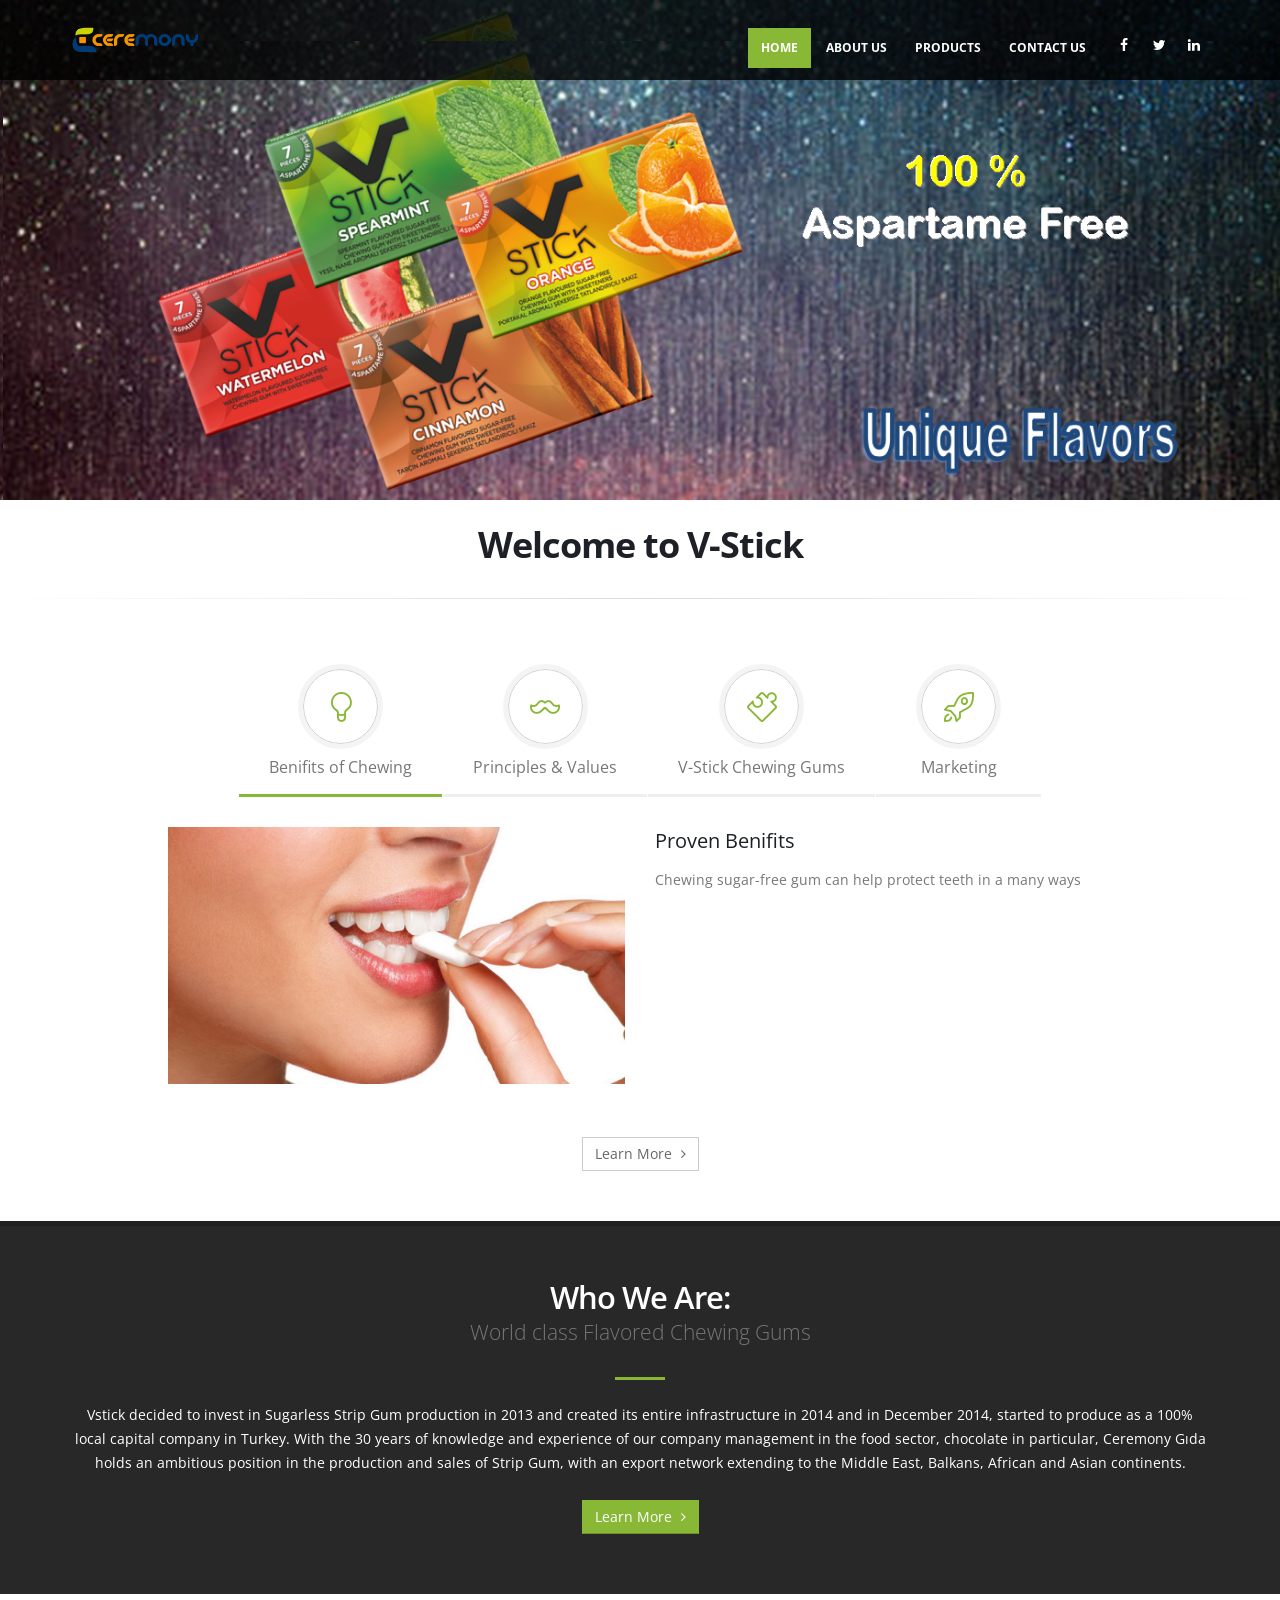
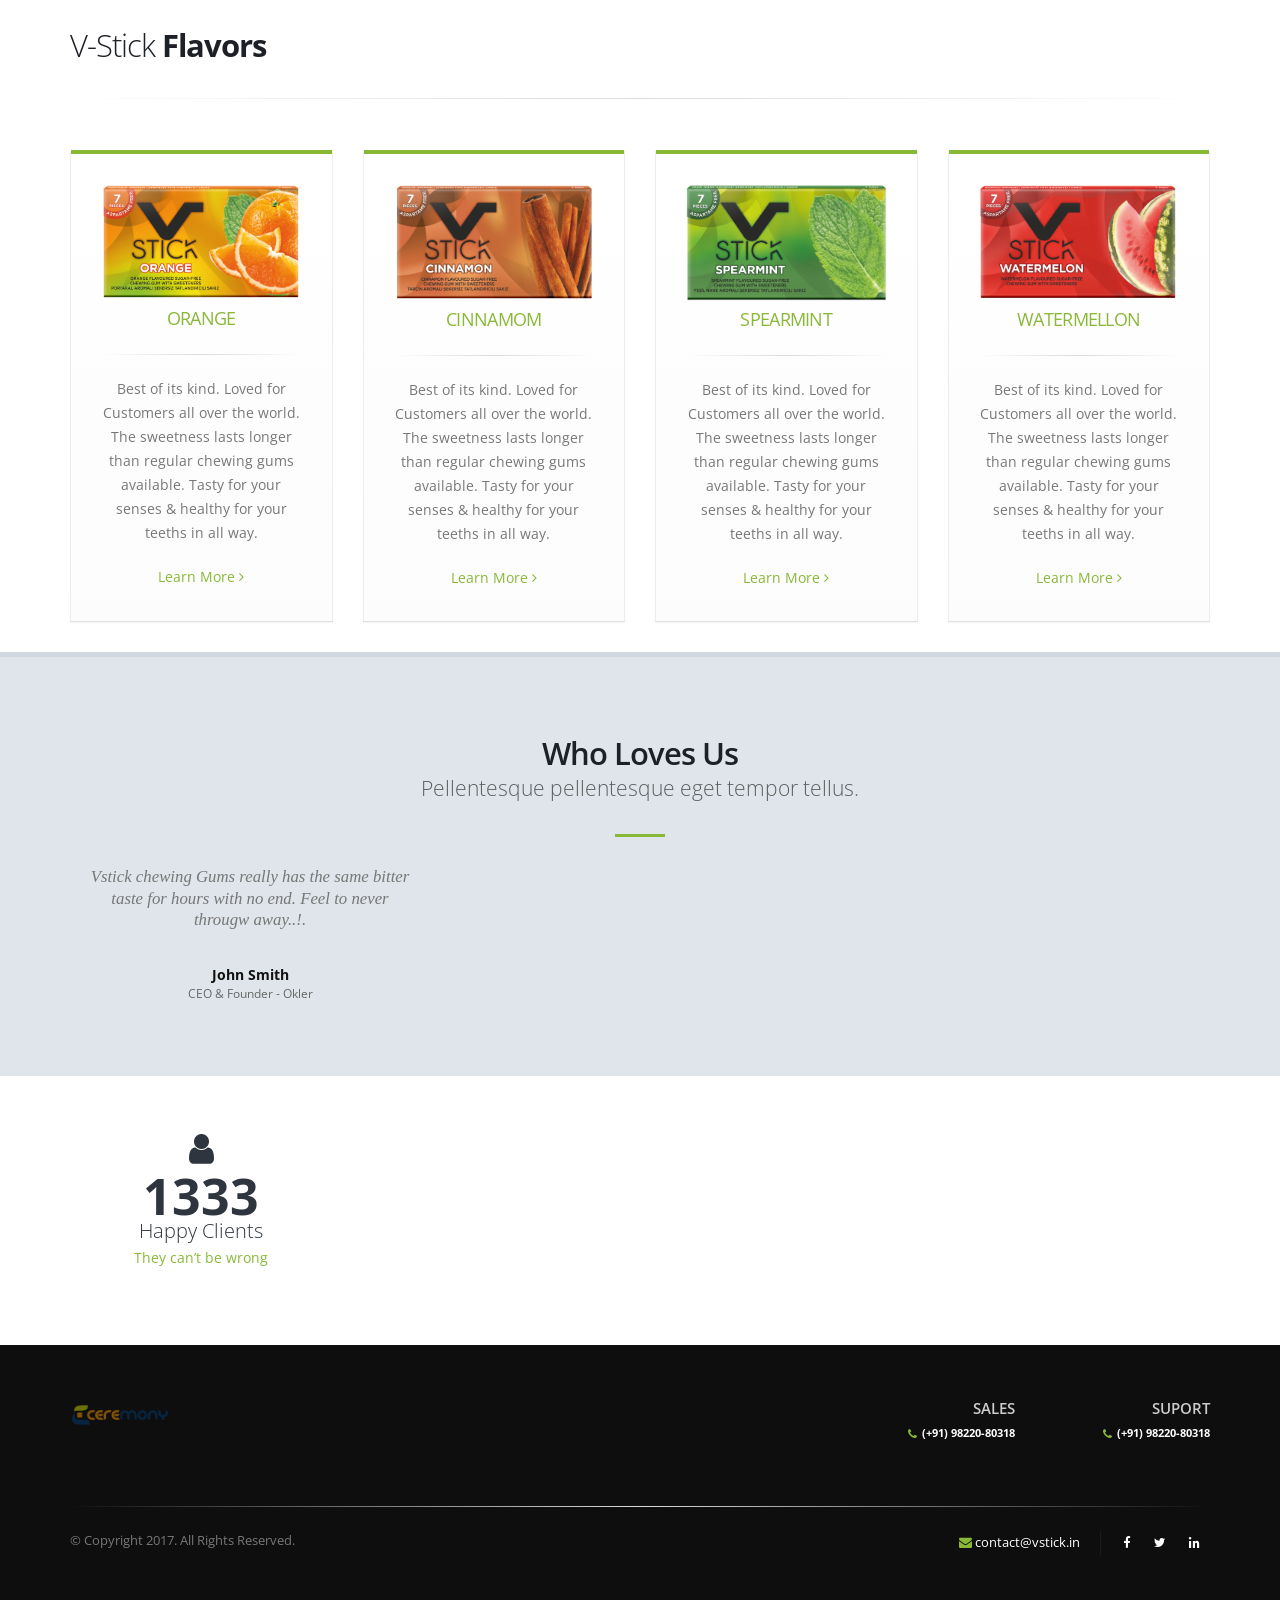
==== index.html @ c0caf44f "fix" ====
<!DOCTYPE html>
<meta charset="utf-8">
<meta http-equiv="X-UA-Compatible" content="IE=edge">	

<html>
<head>

		<!-- Basic -->
		<meta charset="utf-8">
		<meta http-equiv="X-UA-Compatible" content="IE=edge">	

		<title>V Stick Quality Flavored Chewing Fum</title>	

		<meta name="keywords" content="HTML5 Template" />
		<meta name="description" content="Porto - Responsive HTML5 Template">
		<meta name="author" content="okler.net">

		<!-- Favicon -->
		<link rel="shortcut icon" href="img/favicon.ico" type="image/x-icon" />
		<link rel="apple-touch-icon" href="img/apple-touch-icon.png">

		<!-- Mobile Metas -->
		<meta name="viewport" content="width=device-width, minimum-scale=1.0, maximum-scale=1.0, user-scalable=no">

		<!-- Web Fonts  -->
		<link href="https://fonts.googleapis.com/css?family=Open+Sans:300,400,600,700,800%7CShadows+Into+Light" rel="stylesheet" type="text/css">
		<link rel="stylesheet" href="font-awesome/css/font-awesome.min.css">
		<!-- Vendor CSS -->
		<link rel="stylesheet" href="vendor/bootstrap/css/bootstrap.min.css">
		<link rel="stylesheet" href="vendor/font-awesome/css/font-awesome.min.css">
		<link rel="stylesheet" href="vendor/animate/animate.min.css">
		<link rel="stylesheet" href="vendor/simple-line-icons/css/simple-line-icons.min.css">
		<link rel="stylesheet" href="vendor/owl.carousel/assets/owl.carousel.min.css">
		<link rel="stylesheet" href="vendor/owl.carousel/assets/owl.theme.default.min.css">
		<link rel="stylesheet" href="vendor/magnific-popup/magnific-popup.min.css">

		<!-- Theme CSS -->
		<link rel="stylesheet" href="css/theme.css">
		<link rel="stylesheet" href="css/theme-elements.css">
		<link rel="stylesheet" href="css/theme-blog.css">
		<link rel="stylesheet" href="css/theme-shop.css">

		<meta name="viewport" content="width=device-width, initial-scale=1">

		<!-- Current Page CSS -->
		<link rel="stylesheet" href="vendor/rs-plugin/css/settings.css">
		<link rel="stylesheet" href="vendor/rs-plugin/css/layers.css">
		<link rel="stylesheet" href="vendor/rs-plugin/css/navigation.css">
		<link rel="stylesheet" href="vendor/circle-flip-slideshow/css/component.css">
		<link rel="stylesheet" href="https://www.w3schools.com/lib/w3.css">
		<style>
.mySlides {display:none;}
</style>

		<!-- Skin CSS -->
		<link rel="stylesheet" href="css/skins/skin-digital-agency.css">
		<link rel="stylesheet" href="css/skins/skin-digital-agency1.css">
		<script src="master/style-switcher/style.switcher.localstorage.js"></script> 

		<!-- Demo CSS -->		
		<link rel="stylesheet" href="css/demos/demo-digital-agency.css">

		<!-- Theme Custom CSS -->
		<link rel="stylesheet" href="css/custom.css">

		<!-- Head Libs -->
		<script src="vendor/modernizr/modernizr.min.js"></script>

	</head>
<body>
<div class="body">
			<header id="header" class="header-narrow header-semi-transparent" data-plugin-options="{'stickyEnabled': true, 'stickyEnableOnBoxed': true, 'stickyEnableOnMobile': true, 'stickyStartAt': 1, 'stickySetTop': '0'}">
				<div class="header-body">
					<div class="header-container container">
						<div class="header-row">
							<div class="header-column">
								<div class="header-logo">
									<a href="demo-digital-agency.html">
										<img alt="Porto" width="131" height="40" src="img/ceremony-logo.png">
									</a>
								</div>
							</div>
							<div class="header-column">
								<div class="header-row">
									
										<button class="btn header-btn-collapse-nav" data-toggle="collapse" data-target=".header-nav-main">
											<i class="fa fa-bars"></i>
										</button>
										<ul class="header-social-icons social-icons hidden-xs">
											<li class="social-icons-facebook"><a href="http://www.facebook.com/" target="_blank" title="Facebook"><i class="fa fa-facebook"></i></a></li>
											<li class="social-icons-twitter"><a href="http://www.twitter.com/" target="_blank" title="Twitter"><i class="fa fa-twitter"></i></a></li>
											<li class="social-icons-linkedin"><a href="http://www.linkedin.com/" target="_blank" title="Linkedin"><i class="fa fa-linkedin"></i></a></li>
										</ul>
										<div class="header-nav-main header-nav-main-square header-nav-main-effect-2 header-nav-main-sub-effect-1 collapse">
											<nav>
												<ul class="nav nav-pills" id="mainNav">
													<li class="active">
														<a href="index.html">
															Home
														</a>
													</li>
													<li>
														<a href="about-us.html">
															About Us
														</a>
													</li>
													<li>
														<a href="products.html">
															Products
														</a>
													</li>
													<li>
														<a href="contact-us.html">
															Contact Us
														</a>
													</li>
												</ul>
											</nav>
										</div>
								
								</div>
							</div>
						</div>
					</div>
				</div>
			</header>
			
		<div role="main" class="main">
			<div class="slider-container rev_slider_wrapper" style="height: 700px;">
				
					<div id="revolutionSlider" class="slider rev_slider" data-plugin-revolution-slider data-plugin-options="{'delay': 9000, 'gridwidth': 800, 'gridheight': 700}">
						<ul>
							
							<li data-transition="fade">

								<img src="img/vstick-banner2.png"
									alt=""
									data-bgposition="center center" 
									data-bgfit="cover" 
									data-bgrepeat="no-repeat" 
									data-kenburns="on"
									data-duration="9000"
									data-ease="Linear.easeNone"
									data-scalestart="90"
									data-scaleend="100"
									data-rotatestart="0"
									data-rotateend="0"
									data-offsetstart="0 -200"
									data-offsetend="0 200"
									data-bgparallax="0"
									class="rev-slidebg">

							</li>
							<li data-transition="fade">
								<img src="img/vstick-banner.png"  
									alt=""
									data-bgposition="center center" 
									data-bgfit="cover" 
									data-bgrepeat="no-repeat" 
									data-kenburns="on"
									data-duration="4000"
									data-ease="Linear.easeNone"
									data-scalestart="90"
									data-scaleend="100"
									data-rotatestart="0"
									data-rotateend="0"
									data-offsetstart="0 -200"
									data-offsetend="0 200"
									data-bgparallax="0"
									class="rev-slidebg">

								<!-- <div class="tp-caption tp-caption-overlay tp-caption-overlay-primary main-label"
									data-x="center"
									data-y="265"
									data-start="1000"
									data-whitespace="nowrap"						 
									data-transform_in="y:[100%];s:500;"
									data-transform_out="opacity:0;s:500;"
									data-mask_in="x:0px;y:0px;">
								</div> -->

								<!-- <div class="tp-caption tp-caption-overlay-opacity bottom-label"
									data-x="center"
									data-y="358"
									data-start="2000"
									data-transform_in="y:[100%];opacity:0;s:500;"></div> -->
							</li>
						</ul>
					</div>
				</div> 
		</div>
			<br>
			
		<center><h1><strong>Welcome to V-Stick</strong></h1></center>
			<hr>		
				<div class="container">
					<div class="row mt-xl">
						<div class="col-md-10 col-md-offset-1">

							<div class="tabs tabs-bottom tabs-center tabs-simple mt-sm mb-xl">
								<ul class="nav nav-tabs">
									<li class="active">
										<a href="#tabsNavigationSimpleIcons1" data-toggle="tab">
											<span class="featured-boxes featured-boxes-style-6 p-none m-none">
												<span class="featured-box featured-box-primary featured-box-effect-6 p-none m-none">
													<span class="box-content p-none m-none">
														<i class="icon-featured icon-bulb icons"></i>
													</span>
												</span>
											</span>									
											<p class="mb-none pb-none">Benifits of Chewing</p>
										</a>
									</li>
									<li>
										<a href="#tabsNavigationSimpleIcons2" data-toggle="tab">
											<span class="featured-boxes featured-boxes-style-6 p-none m-none">
												<span class="featured-box featured-box-primary featured-box-effect-6 p-none m-none">
													<span class="box-content p-none m-none">
														<i class="icon-featured icon-mustache icons"></i>
													</span>
												</span>
											</span>									
											<p class="mb-none pb-none">Principles & Values</p>
										</a>
									</li>
									<li>
										<a href="#tabsNavigationSimpleIcons3" data-toggle="tab">
											<span class="featured-boxes featured-boxes-style-6 p-none m-none">
												<span class="featured-box featured-box-primary featured-box-effect-6 p-none m-none">
													<span class="box-content p-none m-none">
														<i class="icon-featured icon-puzzle icons"></i>
													</span>
												</span>
											</span>									
											<p class="mb-none pb-none">V-Stick Chewing Gums</p>
										</a>
									</li>
									<li>
										<a href="#tabsNavigationSimpleIcons4" data-toggle="tab">
											<span class="featured-boxes featured-boxes-style-6 p-none m-none">
												<span class="featured-box featured-box-primary featured-box-effect-6 p-none m-none">
													<span class="box-content p-none m-none">
														<i class="icon-featured icon-rocket icons"></i>
													</span>
												</span>
											</span>									
											<p class="mb-none pb-none">Marketing</p>
										</a>
									</li>
								</ul>
								<div class="tab-content">
									<div class="tab-pane active" id="tabsNavigationSimpleIcons1">
										<div class="row">
											<div class="col-md-6">
												<img src="img/ccc.jpg" height="100%" width="100%">
											</div>
										<div class="col-md-6">

									<h4>Proven Benifits</h4>
									<p>Chewing sugar-free gum can help protect teeth in a many ways</p>

									<ul class="list list-icons list-primary">
										<li class="appear-animation" data-appear-animation="fadeInUp" data-appear-animation-delay="0"><i class="fa fa-check"></i> Neutralize Plague Acids.</li>
										<li class="appear-animation" data-appear-animation="fadeInUp" data-appear-animation-delay="300"><i class="fa fa-check"></i> Clean Awad Food Debris.</li>
										<li class="appear-animation" data-appear-animation="fadeInUp" data-appear-animation-delay="600"><i class="fa fa-check"></i> Remineralize Enamel.</li>
										<li class="appear-animation" data-appear-animation="fadeInUp" data-appear-animation-delay="900"><i class="fa fa-check"></i> Increases blood flow to the brain.</li>
										<li class="appear-animation" data-appear-animation="fadeInUp" data-appear-animation-delay="1200"><i class="fa fa-check"></i> Reduction in Oral dryness.</li>
									</ul>

								</div>
										</div>
										
									</div>
									<div class="tab-pane" id="tabsNavigationSimpleIcons2">
										<div class="row">
											<div class="col-md-6">
												<img src="img/values-1.jpg" height="70%" width="90%">
											</div>
											<div class="col-md-6">
											<p>Our vision at Vstick is to create simple pleasures to brighten everyone’s day. <br>We create these simple pleasures while making a positive difference to the world around us. Because we put the Five Principles—Quality, Responsibility, Mutuality, Efficiency and Freedom—at the heart of everything we do, we’re growing our business in a way that leaves our associates, communities, consumers and environment in a better place.</p><br>
											From the way we source our ingredients, to how we fuel our factories and package our products, we are mindful of our impact on the world around us. We’re committed to ever‐higher standards of quality, efficiency, conservation and safety

										</div>
										</div>
									</div>
									<div class="tab-pane" id="tabsNavigationSimpleIcons3">
										<div class="row">
											<div class="col-md-6">


												<div class="w3-content w3-section" style="max-width:500px">
												  <img class="mySlides" src="img/orange.png" style="width:100%">
												  <img class="mySlides" src="img/cnm.png" style="width:100%">
												  <img class="mySlides" src="img/sm.png" style="width:100%">
												  <img class="mySlides" src="img/wm.png" style="width:100%">
												</div>


											</div>
										<div class="col-md-6">

									<h4>Unique range</h4>
									<p>Mouth Watering range of V-stick Chewing gums</p>

									<ul class="list list-icons list-primary">
										<li class="appear-animation" data-appear-animation="fadeInUp" data-appear-animation-delay="0"><i class="fa fa-check"></i> Orange Flavor.</li>
										<li class="appear-animation" data-appear-animation="fadeInUp" data-appear-animation-delay="300"><i class="fa fa-check"></i> Cinnamon Flavor.</li>
										<li class="appear-animation" data-appear-animation="fadeInUp" data-appear-animation-delay="600"><i class="fa fa-check"></i> Spearmint Flavor.</li>
										<li class="appear-animation" data-appear-animation="fadeInUp" data-appear-animation-delay="900"><i class="fa fa-check"></i> Water Mellon Flavor.</li>
									</ul>

								</div>
										</div>
										
									</div>
									<div class="tab-pane" id="tabsNavigationSimpleIcons4">
										<div class="center">
											<p>Vstick has wide network in various parts of India. To be our Channel partner, do not hesitate to contact us anytime</p>
										</div>
									</div>
								</div>
							</div>

							<p class="center">
								<a class="btn btn-default mt-md" href="#">Learn More <i class="fa fa-angle-right pl-xs"></i></a>
							</p>
						</div>
					</div>

				</div>
				<section class="section section-default section-default-scale-8">
					<div class="container">
						<div class="row">
							<div class="col-md-12 center">
								<h2 class="mb-none mt-none font-weight-semibold text-light">Who We Are:</h2>
								<p class="lead mb-xlg">World class Flavored Chewing Gums </p>
								<div class="divider divider-primary divider-small divider-small-center mb-xl">
									<hr>
								</div>
								<p class="mb-none text-light">Vstick decided to invest in Sugarless Strip Gum production in 2013 and created its entire infrastructure in 2014 and in December 2014, started to produce as a 100% local capital company in Turkey. With the 30 years of knowledge and experience of our company management in the food sector, chocolate in particular, Ceremony Gıda holds an ambitious position in the production and sales of Strip Gum, with an export network extending to the Middle East, Balkans, African and Asian continents.</p>

								<a class="btn btn-primary mt-xl mb-sm" href="aboutus.html">Learn More <i class="fa fa-angle-right pl-xs"></i></a>
							</div>
						</div>
					</div>
				</section>

				<div class="container">

					<h2>V-Stick <strong>Flavors</strong></h2>

			
					<hr>

					<div class="featured-boxes">
						<div class="row">
							<div class="col-md-3 col-sm-6">
								<div class="featured-box featured-box-primary featured-box-effect-1 mt-xlg">
									<div class="box-content">
										<!-- <i class="icon-featured fa fa-user"></i> -->
										<img src="img/orange.png" height="100%" width="100%">
										<h4 class="text-uppercase">Orange</h4><hr>
										<p>Best of its kind. Loved for Customers all over the world. The sweetness lasts longer than regular chewing gums available. Tasty for your senses & healthy for your teeths in all way.</p>
										<p><a href="#" class="lnk-primary learn-more">Learn More <i class="fa fa-angle-right"></i></a></p>
									</div>
								</div>
							</div>
							<div class="col-md-3 col-sm-6">
								<div class="featured-box featured-box-primary featured-box-effect-1 mt-xlg">
									<div class="box-content">
										<!-- <i class="icon-featured fa fa-user"></i> -->
										<img src="img/cnm.png" height="100%" width="100%">
										<h4 class="text-uppercase">Cinnamom</h4><hr>
										<p>Best of its kind. Loved for Customers all over the world. The sweetness lasts longer than regular chewing gums available. Tasty for your senses & healthy for your teeths in all way.</p>
										<p><a href="#" class="lnk-primary learn-more">Learn More <i class="fa fa-angle-right"></i></a></p>
									</div>
								</div>
							</div>
							<div class="col-md-3 col-sm-6">
								<div class="featured-box featured-box-primary featured-box-effect-1 mt-xlg">
									<div class="box-content">
										<!-- <i class="icon-featured fa fa-user"></i> -->
										<img src="img/sm.png" height="100%" width="100%">
										<h4 class="text-uppercase">Spearmint</h4><hr>
										<p>Best of its kind. Loved for Customers all over the world. The sweetness lasts longer than regular chewing gums available. Tasty for your senses & healthy for your teeths in all way.</p>
										<p><a href="#" class="lnk-primary learn-more">Learn More <i class="fa fa-angle-right"></i></a></p>
									</div>
								</div>
							</div>
							<div class="col-md-3 col-sm-6">
								<div class="featured-box featured-box-primary featured-box-effect-1 mt-xlg">
									<div class="box-content">
										<!-- <i class="icon-featured fa fa-user"></i> -->
										<img src="img/wm.png" height="100%" width="100%">
										<h4 class="text-uppercase">WaterMellon</h4><hr>
										<p>Best of its kind. Loved for Customers all over the world. The sweetness lasts longer than regular chewing gums available. Tasty for your senses & healthy for your teeths in all way.</p>
										<p><a href="#" class="lnk-primary learn-more">Learn More <i class="fa fa-angle-right"></i></a></p>
									</div>
								</div>
							</div>
						</div>
					</div>
					</div>

				<section class="section section-tertiary section-front mt-none">
					<div class="container">
						<div class="row">
							<div class="col-md-12 center">
								<div class="row">
									<div class="col-md-12 center">
										<h2 class="mb-none mt-xl font-weight-semibold text-dark">Who Loves Us</h2>
										<p class="lead mb-xlg">Pellentesque pellentesque eget tempor tellus. </p>
										<div class="divider divider-primary divider-small divider-small-center mb-xl">
											<hr>
										</div>
									</div>
								</div>
								<div class="row">
									<div class="col-md-4">
										<div class="testimonial testimonial-style-2 appear-animation" data-appear-animation="fadeInLeft" data-appear-animation-delay="300">
											<blockquote>
												<p>Vstick chewing Gums really has the same bitter taste for hours with no end. Feel to never througw away..!.</p>
											</blockquote>
											<div class="testimonial-arrow-down"></div>
											<div class="testimonial-author">
												<img src="img/clients/client-1.jpg" class="img-responsive img-circle" alt="">
												<p><strong>John Smith</strong><span>CEO & Founder - Okler</span></p>
											</div>
										</div>
									</div>								
									<div class="col-md-4">
										<div class="testimonial testimonial-style-2 appear-animation" data-appear-animation="fadeInUp" data-appear-animation-delay="600">
											<blockquote>
												<p>Amazing range of flavors.. very satisfied. High quaity Chewing gums</p>
											</blockquote>
											<div class="testimonial-arrow-down"></div>
											<div class="testimonial-author">
												<img src="img/clients/client-2.jpg" class="img-responsive img-circle" alt="">
												<p><strong>Jessica Doe</strong><span>Marketing - Okler</span></p>
											</div>
										</div>
									</div>
									<div class="col-md-4">
										<div class="testimonial testimonial-style-2 appear-animation" data-appear-animation="fadeInRight" data-appear-animation-delay="700">
											<blockquote>
												<p>Sugar free is real sense.. I am almost adicted.. Very good chewing gum series.</p>
											</blockquote>
											<div class="testimonial-arrow-down"></div>
											<div class="testimonial-author">
												<img src="img/clients/client-3.jpg" class="img-responsive img-circle" alt="">
												<p><strong>Bob Smith</strong><span>CEO & Founder - Okler</span></p>
											</div>
										</div>
									</div>
								</div>
							</div>
						</div>
					</div>
				</section>		
			<div class="container">

					<div class="row mt-xl">
						<div class="counters counters-text-dark">
							<div class="col-md-3 col-sm-6">
								<div class="counter appear-animation" data-appear-animation="fadeInUp" data-appear-animation-delay="300">
									<i class="fa fa-user"></i>
									<strong data-to="10000" data-append="+">0</strong>
									<label>Happy Clients</label>
									<p class="text-color-primary mb-xl">They can’t be wrong</p>
								</div>
							</div>
							<div class="col-md-3 col-sm-6">
								<div class="counter appear-animation" data-appear-animation="fadeInUp" data-appear-animation-delay="600">
									<i class="fa fa-desktop"></i>
									<strong data-to="50" data-append="+">0</strong>
									<label>Serves Cities</label>
									<p class="text-color-primary mb-xl">Many more to come</p>
								</div>
							</div>
							<div class="col-md-3 col-sm-6">
								<div class="counter appear-animation" data-appear-animation="fadeInUp" data-appear-animation-delay="900">
									<i class="fa fa-ticket"></i>
									<strong data-to="2000" data-append="+">0</strong>
									<label>Retail Outlets</label>
									<p class="text-color-primary mb-xl">Satisfaction guaranteed</p>
								</div>
							</div>
							<div class="col-md-3 col-sm-6">
								<div class="counter appear-animation" data-appear-animation="fadeInUp" data-appear-animation-delay="1200">
									<i class="fa fa-clock-o"></i>
									<strong data-to="3" data-append="+">0</strong>
									<label>Years Experiance</label>
									<p class="text-color-primary mb-xl">Available to you for only $17</p>
								</div>
							</div>
						</div>

					</div>
				</div>
			</div>

			<footer class="short" id="footer">
				<div class="container">
					<div class="row">
						<div class="col-sm-2">
							<a href="demo-digital-agency.html" class="logo">
								<img alt="Porto Website Template" class="img-responsive" src="img/ceremony-logo.png">
							</a>
						</div>
						<div class="col-sm-2 col-sm-offset-6 align-right">
							<h5 class="mb-sm">Sales</h5>
							<span class="phone font-size-sm"><i class="fa fa-phone text-color-primary"></i> (+91) 98220-80318</span>
						</div>
						<div class="col-sm-2 align-right">
							<h5 class="mb-sm">Suport</h5>
							<span class="phone font-size-sm"><i class="fa fa-phone text-color-primary"></i> (+91) 98220-80318</span>
						</div>
					</div>
					<div class="row">
						<div class="col-md-12">
							<hr>
							<div class="row">
								<div class="col-md-6">
									<p>© Copyright 2017. All Rights Reserved.</p>
								</div>
								<div class="col-md-6 align-right">
									<ul class="social-icons pull-right">
										<li class="social-icons-facebook"><a href="http://www.facebook.com/" target="_blank" title="Facebook"><i class="fa fa-facebook"></i></a></li>
										<li class="social-icons-twitter"><a href="http://www.twitter.com/" target="_blank" title="Twitter"><i class="fa fa-twitter"></i></a></li>
										<li class="social-icons-linkedin"><a href="http://www.linkedin.com/" target="_blank" title="Linkedin"><i class="fa fa-linkedin"></i></a></li>
									</ul>
									<span class="footer-email-custom pull-right"><i class="fa fa-envelope text-color-primary"></i> <a href="mailto:contact@vstick.in">contact@vstick.in</a></span>
								</div>
							</div>
						</div>
					</div>
				</div>
			</footer>

<script>
var myIndex = 0;
carousel();

function carousel() {
    var i;
    var x = document.getElementsByClassName("mySlides");
    for (i = 0; i < x.length; i++) {
       x[i].style.display = "none";  
    }
    myIndex++;
    if (myIndex > x.length) {myIndex = 1}    
    x[myIndex-1].style.display = "block";  
    setTimeout(carousel, 2000); // Change image every 2 seconds
}
</script>




	
		<!-- 	Vendor -->
		<script src="vendor/jquery/jquery.min.js"></script>
		<script src="vendor/jquery.appear/jquery.appear.min.js"></script>
		<script src="vendor/jquery.easing/jquery.easing.min.js"></script>
		<script src="vendor/jquery-cookie/jquery-cookie.min.js"></script>
		<script src="master/style-switcher/style.switcher.js" id="styleSwitcherScript" data-base-path="" data-skin-src="master/less/skin-digital-agency.less"></script>
		<script src="vendor/bootstrap/js/bootstrap.min.js"></script>
		<script src="vendor/common/common.min.js"></script>
		<script src="vendor/jquery.validation/jquery.validation.min.js"></script>
		<script src="vendor/jquery.easy-pie-chart/jquery.easy-pie-chart.min.js"></script>
		<script src="vendor/jquery.gmap/jquery.gmap.min.js"></script>
		<script src="vendor/jquery.lazyload/jquery.lazyload.min.js"></script>
		<script src="vendor/isotope/jquery.isotope.min.js"></script>
		<script src="vendor/owl.carousel/owl.carousel.min.js"></script>
		<script src="vendor/magnific-popup/jquery.magnific-popup.min.js"></script>
		<script src="vendor/vide/vide.min.js"></script>
		
		<!-- Theme Base, Components and Settings -->
		<script src="js/theme.js"></script>

		<!-- Current Page Vendor and Views -->
		<script src="js/views/view.contact.js"></script>
		
		<!-- Current Page Vendor and Views -->
		<script src="vendor/rs-plugin/js/jquery.themepunch.tools.min.js"></script>		<script src="vendor/rs-plugin/js/jquery.themepunch.revolution.min.js"></script>
		
		<!-- Theme Custom -->
		<script src="js/custom.js"></script>
		
		<!-- Theme Initialization Files -->
		<script src="js/theme.init.js"></script>


</body>
</html>
---- css/theme.css ----
/*
Name: 			theme.css
Written by: 	Okler Themes - (http://www.okler.net)
Version: 		5.2.0
*/
html {
	direction: ltr;
	overflow-x: hidden;
	box-shadow: none !important;
}

body {
	background-color: #FFF;
	color: #777;
	font-family: "Open Sans", Arial, sans-serif;
	font-size: 14px;
	line-height: 22px;
	margin: 0;
}

body a {
	outline: none !important;
}

li {
	line-height: 24px;
}

/* Responsive */
@media (max-width: 479px) {
	body {
		font-size: 13px;
	}
}
/* Header */
#header {
	position: relative;
	z-index: 100;
}

#header .header-body {
	background: #FFF;
	border-top: 5px solid #EDEDED;
	border-bottom: 1px solid transparent;
	padding: 8px 0;
	-webkit-transition: min-height 0.3s ease;
	-moz-transition: min-height 0.3s ease;
	transition: min-height 0.3s ease;
	width: 100%;
	z-index: 1001;
	min-height: 125px;
}

#header .container {
	position: relative;
}

#header .header-container {
	position: relative;
	display: table;
}

#header .header-top {
	background-color: #f4f4f4;
	border-bottom: 1px solid #ededed;
	margin-top: -13px;
	padding: 8px 0;
	position: relative;
	z-index: 4;
}

#header .header-top::after {
	clear: both;
	content: "";
	display: table;
}

#header .header-top p {
	font-size: 0.9em;
	margin: 0;
	padding: 0;
	line-height: 37px;
	float: left;
}

#header .header-top p .fa, #header .header-top p .icons {
	position: relative;
	top: 1px;
}

#header .header-top .header-search {
	float: right;
	margin-top: 2px;
	margin-left: 10px;
	margin-right: 0;
}

#header .header-top .header-nav-top {
	float: left;
	margin-top: 0;
	margin-left: 0;
	margin-right: 10px;
}

#header .header-top .header-social-icons {
	margin-top: 3px;
}

#header .header-top.header-top-colored {
	margin-top: -13px;
	border-top: 5px solid #CCC;
	border-bottom: 0;
	color: #FFF;
}

#header .header-top.header-top-colored p, #header .header-top.header-top-colored a, #header .header-top.header-top-colored span {
	color: #FFF;
}

#header .header-top.header-top-colored .form-control {
	border: 0;
}

#header .header-top.header-top-style-2 {
	background: #f6f6f6;
	margin-top: -16px;
}

#header .header-top.header-top-style-3 {
	margin-top: -16px;
	margin-bottom: 10px;
}

#header .header-top.header-top-style-4 {
	background: #E4E6ED;
	margin-top: -16px;
	margin-bottom: 10px;
	border-bottom: 0;
}

#header .header-row {
	display: table-row;
	clear: both;
}

#header .header-column {
	display: table-cell;
	vertical-align: middle;
}

#header .header-column .row {
	margin: 0;
}

#header .header-column .header-row {
	display: block;
	clear: right;
}

#header .header-column .header-extra-info {
	list-style: outside none none;
	margin: 24px 0 0;
	padding: 0;
	float: right;
}

#header .header-column .header-extra-info li {
	display: inline-block;
	margin-left: 25px;
}

#header .header-column .header-extra-info li .feature-box small {
	position: relative;
	top: -4px;
}

#header .header-column.header-column-valign-top {
	vertical-align: top;
}

#header .header-column.header-column-valign-bottom {
	vertical-align: bottom;
}

#header .header-column.header-column-center {
	text-align: center;
}

#header .header-column.header-column-center .header-logo {
	width: 100% !important;
	padding: 9px 0;
}

#header .header-logo {
	float: left;
	position: relative;
}

#header .header-logo img {
	-webkit-transition: all 0.3s ease;
	-moz-transition: all 0.3s ease;
	transition: all 0.3s ease;
	position: relative;
	margin: 15px 15px 15px 0;
	top: 0;
}

#header .header-nav-top {
	float: right;
	margin-top: 10px;
	margin-left: 10px;
}

#header .header-nav-top .nav > li > a, #header .header-nav-top .nav > li > span {
	color: #999;
	font-size: 0.9em;
	padding: 6px 10px;
	display: inline-block;
}

#header .header-nav-top .nav > li > a .fa, #header .header-nav-top .nav > li > a .icons, #header .header-nav-top .nav > li > span .fa, #header .header-nav-top .nav > li > span .icons {
	margin-right: 3px;
	position: relative;
	top: 1px;
}

#header .header-nav-top .nav > li > a:hover, #header .header-nav-top .nav > li > a a:focus {
	background: #EEE;
}

#header .header-nav-top .nav > li.open > .dropdown-menu-toggle {
	border-radius: 4px 4px 0 0;
}

#header .header-nav-top .dropdown-menu {
	border-color: #EEE;
	margin-top: -2px;
	border-radius: 4px 0 4px 4px;
	padding: 0;
}

#header .header-nav-top .dropdown-menu a {
	color: #999;
	padding: 6px 12px;
	font-size: 0.9em;
}

#header .header-nav-top .flag {
	margin-right: 2px;
}

#header .header-search {
	float: right;
	margin-top: 10px;
	margin-left: 10px;
}

#header .header-search .form-control {
	border-radius: 20px;
	font-size: 0.9em;
	height: 34px;
	margin: 0;
	padding: 6px 12px;
	-webkit-transition: width 0.3s ease;
	-moz-transition: width 0.3s ease;
	transition: width 0.3s ease;
	-webkit-transform: translate3d(0, 0, 0);
	-webkit-backface-visibility: hidden;
	-webkit-perspective: 1000px;
	perspective: 1000px;
	width: 170px;
}

#header .header-search .btn-default {
	background: transparent;
	border: 0 none;
	color: #CCC;
	position: absolute;
	right: 0;
	top: 0;
	z-index: 3;
}

#header .header-search .btn-default:hover {
	color: #000;
}

#header .header-social-icons {
	float: right;
	margin: 15px 0 0 10px;
}

#header .header-btn-collapse-nav {
	background: #CCC;
	color: #FFF;
	display: none;
	float: right;
	margin: 12px 0 8px 15px;
}

#header.header-narrow .header-body {
	min-height: 0;
}

#header.header-narrow .header-logo img {
	margin: 12px 12px 12px 0;
}

#header.header-narrow .header-nav-main {
	margin-bottom: 0;
}

#header.header-no-border-bottom .header-body {
	padding-bottom: 0 !important;
	border-bottom: 0 !important;
}

html:not(.boxed) #header.header-full-width .header-container {
	width: 100%;
}

html #header.header-transparent {
	min-height: 0 !important;
	width: 100%;
	position: absolute;
}

html #header.header-transparent .header-body {
	position: relative;
	top: 0;
	background: transparent;
	border-top: 0;
	border-bottom: 0;
	box-shadow: none;
}

html #header.header-transparent .header-body:before {
	content: "";
	position: absolute;
	width: 100%;
	height: 100%;
	left: 0;
	right: 0;
	top: 0;
	bottom: 0;
	background: #FFF;
	opacity: 0;
	border-bottom: 1px solid #f1f1f1;
	-webkit-transition: opacity 0.3s ease;
	-moz-transition: opacity 0.3s ease;
	transition: opacity 0.3s ease;
	-webkit-transform: translate3d(0, 0, 0);
	-webkit-backface-visibility: hidden;
	-webkit-perspective: 1000px;
	perspective: 1000px;
}

html.sticky-header-enabled #header.header-transparent .header-body {
	position: fixed;
}

html.sticky-header-active #header.header-transparent .header-body {
	border-bottom: 0;
	box-shadow: none;
}

html.sticky-header-active #header.header-transparent .header-body:before {
	opacity: 1;
}

html #header.header-semi-transparent, html #header.header-semi-transparent-light {
	min-height: 0 !important;
	width: 100%;
	position: absolute;
}

html #header.header-semi-transparent .header-body, html #header.header-semi-transparent-light .header-body {
	position: relative;
	top: 0;
	background: transparent;
	border-top: 0;
	border-bottom: 0;
	box-shadow: none;
}

html #header.header-semi-transparent .header-body:before, html #header.header-semi-transparent-light .header-body:before {
	content: "";
	position: absolute;
	width: 100%;
	height: 100%;
	left: 0;
	right: 0;
	top: 0;
	bottom: 0;
	background: #000;
	border-bottom: 0;
	opacity: 0.3;
	-webkit-transition: opacity 0.3s ease;
	-moz-transition: opacity 0.3s ease;
	transition: opacity 0.3s ease;
	-webkit-transform: translate3d(0, 0, 0);
	-webkit-backface-visibility: hidden;
	-webkit-perspective: 1000px;
	perspective: 1000px;
}

html.sticky-header-enabled #header.header-semi-transparent .header-body {
	position: fixed;
}

html.sticky-header-active #header.header-semi-transparent .header-body {
	border-bottom: 0;
	box-shadow: none;
}

html.sticky-header-active #header.header-semi-transparent .header-body:before {
	opacity: 0.8;
}

html #header.header-semi-transparent-light .header-body:before {
	opacity: 0.1;
	background: #FFF;
}

html.sticky-header-enabled #header.header-semi-transparent-light .header-body {
	position: fixed;
}

html.sticky-header-active #header.header-semi-transparent-light .header-body {
	border-bottom: 0;
	box-shadow: none;
}

html.sticky-header-active #header.header-semi-transparent-light .header-body:before {
	border-bottom: 1px solid #f1f1f1;
	opacity: 0.9;
}

html #header.header-transparent-bottom-border .header-body {
	border-bottom: 1px solid rgba(255, 255, 255, 0.2);
}

html.sticky-header-active #header .header-body {
	position: fixed;
	border-bottom-color: #e9e9e9;
	box-shadow: 0 0 3px rgba(0, 0, 0, 0.1);
}

html:not(.sticky-header-active) #header.header-transparent-sticky-deactive .header-body:before {
	background: transparent !important;
}

/* Header Nav Main */
@media (min-width: 992px) {
	#header .header-nav-main {
		float: right;
		margin: 12px 0 0;
		min-height: 45px;
	}

	#header .header-nav-main nav > ul > li > a {
		border-radius: 4px;
		font-size: 12px;
		font-style: normal;
		font-weight: 700;
		line-height: 20px;
		padding: 10px 13px;
		text-transform: uppercase;
	}

	#header .header-nav-main nav > ul > li > a:focus, #header .header-nav-main nav > ul > li > a:hover {
		background: transparent;
	}

	#header .header-nav-main nav > ul > li > a.dropdown-toggle .fa-caret-down {
		display: none;
	}

	#header .header-nav-main nav > ul > li > a.dropdown-toggle:after {
		border-color: #CCC transparent transparent transparent;
		border-style: solid;
		border-width: 4px;
		content: " ";
		float: right;
		margin-top: 7px;
		margin-left: 4px;
	}

	#header .header-nav-main nav > ul > li.open > a, #header .header-nav-main nav > ul > li:hover > a {
		background: #CCC;
		color: #FFF;
	}

	#header .header-nav-main nav > ul > li.dropdown .dropdown-menu {
		top: -10000px;
		display: block;
		opacity: 0;
		left: auto;
		border-radius: 0 4px 4px;
		border: 0;
		border-top: 5px solid #CCC;
		box-shadow: 0 20px 45px rgba(0, 0, 0, 0.08);
		margin: -3px 0 0 0;
		min-width: 200px;
		padding: 5px;
		text-align: left;
	}

	#header .header-nav-main nav > ul > li.dropdown .dropdown-menu li a {
		border-bottom: 1px solid #f4f4f4;
		color: #777;
		font-size: 0.9em;
		font-weight: 400;
		padding: 8px 20px 8px 8px;
		position: relative;
		text-transform: none;
	}

	#header .header-nav-main nav > ul > li.dropdown .dropdown-menu li.dropdown-submenu {
		position: relative;
	}

	#header .header-nav-main nav > ul > li.dropdown .dropdown-menu li.dropdown-submenu > a .fa-caret-down {
		display: none;
	}

	#header .header-nav-main nav > ul > li.dropdown .dropdown-menu li.dropdown-submenu > a:after {
		border-color: transparent transparent transparent #CCC;
		border-style: solid;
		border-width: 4px 0 4px 4px;
		content: " ";
		display: block;
		float: right;
		height: 0;
		margin-right: -10px;
		margin-top: 5px;
		width: 0;
	}

	#header .header-nav-main nav > ul > li.dropdown .dropdown-menu li.dropdown-submenu > .dropdown-menu {
		display: block;
		left: 100%;
		margin-top: -10px;
		margin-left: -1px;
		border-radius: 4px;
		opacity: 0;
	}

	#header .header-nav-main nav > ul > li.dropdown .dropdown-menu li.dropdown-submenu:hover > .dropdown-menu {
		top: 0;
		opacity: 1;
	}

	#header .header-nav-main nav > ul > li.dropdown .dropdown-menu li:last-child a {
		border-bottom: 0;
	}

	#header .header-nav-main nav > ul > li.dropdown.open > a, #header .header-nav-main nav > ul > li.dropdown:hover > a {
		padding-bottom: 15px;
	}

	#header .header-nav-main nav > ul > li.dropdown.open > .dropdown-menu, #header .header-nav-main nav > ul > li.dropdown:hover > .dropdown-menu {
		top: auto;
		display: block;
		opacity: 1;
	}

	#header .header-nav-main nav > ul > li.dropdown-reverse .dropdown-menu li a {
		padding-right: 8px;
		padding-left: 20px;
	}

	#header .header-nav-main nav > ul > li.dropdown-reverse .dropdown-menu li.dropdown-submenu > a:after {
		left: 8px;
		border-width: 5px 5px 5px 0;
	}

	#header .header-nav-main nav > ul > li.dropdown-mega {
		position: static;
	}

	#header .header-nav-main nav > ul > li.dropdown-mega > .dropdown-menu {
		border-radius: 4px;
		left: 15px;
		right: 15px;
		width: auto;
	}

	#header .header-nav-main nav > ul > li.dropdown-mega .dropdown-mega-content {
		padding: 20px 30px;
	}

	#header .header-nav-main nav > ul > li.dropdown-mega .dropdown-mega-sub-title {
		color: #333333;
		display: block;
		font-size: 1em;
		font-weight: 600;
		margin-top: 20px;
		padding-bottom: 5px;
		text-transform: uppercase;
	}

	#header .header-nav-main nav > ul > li.dropdown-mega .dropdown-mega-sub-title:first-child {
		margin-top: 0;
	}

	#header .header-nav-main nav > ul > li.dropdown-mega .dropdown-mega-sub-nav {
		list-style: none;
		padding: 0;
		margin: 0;
	}

	#header .header-nav-main nav > ul > li.dropdown-mega .dropdown-mega-sub-nav > li > a {
		border: 0 none;
		border-radius: 4px;
		color: #777;
		display: block;
		font-size: 0.9em;
		font-weight: normal;
		margin: 0 0 0 -8px;
		padding: 3px 8px;
		text-shadow: none;
		text-transform: none;
		text-decoration: none;
	}

	#header .header-nav-main nav > ul > li.dropdown-mega .dropdown-mega-sub-nav > li:hover > a {
		background: #f4f4f4;
	}

	#header .header-nav-main.header-nav-main-square {
		margin-bottom: -9px;
	}

	#header .header-nav-main.header-nav-main-square nav > ul > li > a {
		border-radius: 0;
	}

	#header .header-nav-main.header-nav-main-square nav > ul > li.dropdown .dropdown-menu {
		margin-top: 0;
		border-radius: 0;
	}

	#header .header-nav-main.header-nav-main-square nav > ul > li.dropdown .dropdown-menu li.dropdown-submenu > .dropdown-menu {
		border-radius: 0;
	}

	#header .header-nav-main.header-nav-main-square nav > ul > li.dropdown-mega > .dropdown-menu {
		border-radius: 0;
	}

	#header .header-nav-main.header-nav-main-square nav > ul > li.dropdown-mega .dropdown-mega-sub-nav > li > a {
		border-radius: 0;
	}

	#header .header-nav-main a > .thumb-info-preview {
		position: absolute;
		display: block;
		left: 100%;
		opacity: 0;
		border: 0;
		padding-left: 10px;
		background: transparent;
		overflow: visible;
		margin-top: 15px;
		top: -10000px;
		-webkit-transition: -webkit-transform 0.2s ease-out, opacity 0.2s ease-out;
		-moz-transition: -moz-transform 0.2s ease-out, opacity 0.2s ease-out;
		transition: transform 0.2s ease-out, opacity 0.2s ease-out;
		transform: translate3d(-20px, 0, 0);
	}

	#header .header-nav-main a > .thumb-info-preview .thumb-info-wrapper {
		background: #FFF;
		display: block;
		border-radius: 4px;
		border: 0;
		box-shadow: 0 20px 45px rgba(0, 0, 0, 0.08);
		margin: 0;
		padding: 4px;
		text-align: left;
		width: 190px;
	}

	#header .header-nav-main a > .thumb-info-preview .thumb-info-image {
		transition: all 6s linear 0s;
		width: 182px;
		height: 136px;
		min-height: 0;
	}

	#header .header-nav-main a:hover > .thumb-info-preview {
		transform: translate3d(0, 0, 0);
		top: 0;
		opacity: 1;
		margin-top: -5px;
	}

	#header .header-nav-main .dropdown-reverse a > .thumb-info-preview {
		transform: translate3d(20px, 0, 0);
		right: 100%;
		left: auto;
		padding-left: 0;
		margin-right: 10px;
	}

	#header .header-nav-main .dropdown-reverse a:hover > .thumb-info-preview {
		transform: translate3d(0, 0, 0);
	}

	#header .header-nav {
		display: block !important;
	}

	#header .header-nav.header-nav-stripe {
		margin-bottom: -9px;
	}

	#header .header-nav.header-nav-stripe nav > ul > li > a, #header .header-nav.header-nav-stripe nav > ul > li:hover > a {
		background: transparent;
		padding: 70px 13px 24px;
		margin: -5px 0 0;
	}

	#header .header-nav.header-nav-stripe nav > ul > li > a.dropdown-toggle:after, #header .header-nav.header-nav-stripe nav > ul > li:hover > a.dropdown-toggle:after {
		top: 72px;
	}

	#header .header-nav.header-nav-stripe nav > ul > li > a {
		color: #444;
	}

	#header .header-nav.header-nav-stripe nav > ul > li > a.dropdown-toggle:after {
		border-color: #444 transparent transparent transparent;
	}

	#header .header-nav.header-nav-stripe nav > ul > li:hover > a {
		color: #FFF;
	}

	#header .header-nav.header-nav-stripe .header-social-icons {
		margin-top: 70px;
	}

	#header .header-nav.header-nav-top-line {
		margin-bottom: -9px;
	}

	#header .header-nav.header-nav-top-line nav > ul > li > a, #header .header-nav.header-nav-top-line nav > ul > li:hover > a {
		background: transparent;
		color: #444;
		padding: 65px 13px 24px;
		margin: 0;
	}

	#header .header-nav.header-nav-top-line nav > ul > li > a:before, #header .header-nav.header-nav-top-line nav > ul > li:hover > a:before {
		content: "";
		position: absolute;
		width: 100%;
		height: 5px;
		top: -16px;
		left: -5px;
		opacity: 0;
	}

	#header .header-nav.header-nav-top-line nav > ul > li.active > a:before, #header .header-nav.header-nav-top-line nav > ul > li:hover > a:before {
		opacity: 1;
	}

	#header .header-nav.header-nav-top-line nav > ul > li > a.dropdown-toggle:after {
		border-color: #444 transparent transparent transparent;
	}

	#header .header-nav.header-nav-top-line .header-social-icons {
		margin-top: 70px;
	}

	#header .header-nav.header-nav-dark-dropdown {
		margin-bottom: -9px;
	}

	#header .header-nav.header-nav-dark-dropdown nav > ul > li > a, #header .header-nav.header-nav-dark-dropdown nav > ul > li:hover > a {
		background: transparent;
		color: #444;
		padding: 65px 13px 24px;
		margin: 0;
	}

	#header .header-nav.header-nav-dark-dropdown nav > ul > li > a.dropdown-toggle:after {
		border-color: #444 transparent transparent transparent;
	}

	#header .header-nav.header-nav-dark-dropdown nav > ul > li.dropdown li a {
		border-bottom-color: #2a2a2a;
	}

	#header .header-nav.header-nav-dark-dropdown nav > ul > li.dropdown .dropdown-menu {
		background: #1e1e1e;
	}

	#header .header-nav.header-nav-dark-dropdown nav > ul > li.dropdown .dropdown-menu > li > a {
		color: #969696;
	}

	#header .header-nav.header-nav-dark-dropdown nav > ul > li.dropdown .dropdown-menu > li > a:hover, #header .header-nav.header-nav-dark-dropdown nav > ul > li.dropdown .dropdown-menu > li > a:focus {
		background: #282828;
	}

	#header .header-nav.header-nav-dark-dropdown nav > ul > li.dropdown.dropdown-mega .dropdown-mega-sub-title {
		color: #ababab;
	}

	#header .header-nav.header-nav-dark-dropdown nav > ul > li.dropdown.dropdown-mega .dropdown-mega-sub-nav > li:hover > a {
		background: #282828;
	}

	#header .header-nav.header-nav-dark-dropdown .header-social-icons {
		margin-top: 70px;
	}

	#header .header-nav.header-nav-center .header-nav-main {
		float: none;
		margin: 0;
	}

	#header .header-nav.header-nav-center .header-nav-main > nav {
		width: 100%;
		text-align: center;
	}

	#header .header-nav.header-nav-center .header-nav-main > nav > ul > li {
		display: inline-block;
		float: none;
		text-align: left;
	}

	#header .header-nav-main {
		display: block !important;
		height: auto !important;
	}

	#header .header-nav-bar {
		background: #F4F4F4;
		padding: 0 10px 5px;
		margin-bottom: 0;
	}

	#header .header-nav-bar .header-nav-main {
		float: left;
		margin-bottom: 0;
	}
}
/* Header Narrow */
@media (min-width: 992px) {
	#header.header-narrow .header-nav.header-nav-stripe nav > ul > li > a, #header.header-narrow .header-nav.header-nav-stripe nav > ul > li:hover > a, #header.header-narrow .header-nav.header-nav-dark-dropdown nav > ul > li > a, #header.header-narrow .header-nav.header-nav-dark-dropdown nav > ul > li:hover > a {
		padding: 35px 13px 30px;
		margin: -12px 0 0;
	}

	#header.header-narrow .header-nav.header-nav-stripe nav > ul > li > a.dropdown-toggle:after, #header.header-narrow .header-nav.header-nav-stripe nav > ul > li:hover > a.dropdown-toggle:after, #header.header-narrow .header-nav.header-nav-dark-dropdown nav > ul > li > a.dropdown-toggle:after, #header.header-narrow .header-nav.header-nav-dark-dropdown nav > ul > li:hover > a.dropdown-toggle:after {
		top: 42px;
	}

	#header.header-narrow .header-nav.header-nav-stripe .header-social-icons, #header.header-narrow .header-nav.header-nav-dark-dropdown .header-social-icons {
		margin-top: 30px;
	}

	#header.header-narrow .header-nav.header-nav-top-line nav > ul > li > a, #header.header-narrow .header-nav.header-nav-top-line nav > ul > li:hover > a {
		padding: 22px 13px 30px;
		margin: 5px 0 0;
	}

	#header.header-narrow .header-nav.header-nav-top-line nav > ul > li > a.dropdown-toggle:after, #header.header-narrow .header-nav.header-nav-top-line nav > ul > li:hover > a.dropdown-toggle:after {
		top: 22px;
	}

	#header.header-narrow .header-nav.header-nav-top-line .header-social-icons {
		margin-top: 30px;
	}
}

@media (min-width: 992px) {
	#header .header-nav-main.header-nav-main-light nav > ul > li > a {
		color: #FFF;
	}

	#header .header-nav-main.header-nav-main-light nav > ul > li.open > a, #header .header-nav-main.header-nav-main-light nav > ul > li:hover > a {
		background: #FFF;
	}

	#header .header-nav-main.header-nav-main-light nav > ul > li.open > .dropdown-menu, #header .header-nav-main.header-nav-main-light nav > ul > li:hover > .dropdown-menu {
		border-top-color: #FFF;
		box-shadow: 0 20px 25px rgba(0, 0, 0, 0.05);
	}

	#header .header-nav-main.header-nav-main-light nav > ul > li.open > .dropdown-menu .dropdown-submenu:hover > .dropdown-menu, #header .header-nav-main.header-nav-main-light nav > ul > li:hover > .dropdown-menu .dropdown-submenu:hover > .dropdown-menu {
		border-top-color: #FFF;
	}

	#header .header-nav-main.header-nav-main-light nav > ul > li.active > a {
		background: #FFF;
	}

	#header .header-nav-main.header-nav-main-light .dropdown-menu > li > a:hover, #header .header-nav-main.header-nav-main-light .dropdown-menu > li > a:focus {
		background: #f5f5f5;
	}
}

@media (min-width: 992px) {
	#header .header-nav-main-effect-1 nav > ul > li.dropdown .dropdown-menu li a, #header .header-nav-main-effect-1 nav > ul > li.dropdown .dropdown-mega-sub-nav li a {
		-webkit-transition: -webkit-transform 0.2s ease-out;
		-moz-transition: -moz-transform 0.2s ease-out;
		transition: transform 0.2s ease-out;
		transform: translate3d(0, -5px, 0);
	}

	#header .header-nav-main-effect-1 nav > ul > li.dropdown:hover > .dropdown-menu li a, #header .header-nav-main-effect-1 nav > ul > li.dropdown:hover .dropdown-mega-sub-nav li a {
		transform: translate3d(0, 0, 0);
	}

	#header .header-nav-main-effect-1 nav > ul > li.dropdown .dropdown-menu {
		-webkit-transition: -webkit-transform 0.2s ease-out;
		-moz-transition: -moz-transform 0.2s ease-out;
		transition: transform 0.2s ease-out;
		transform: translate3d(0, -5px, 0);
	}

	#header .header-nav-main-effect-1 nav > ul > li.dropdown:hover > .dropdown-menu {
		transform: translate3d(0, 0, 0);
	}
}

@media (min-width: 992px) {
	#header .header-nav-main-effect-2 nav > ul > li.dropdown .dropdown-menu {
		-webkit-transition: -webkit-transform 0.2s ease-out, opacity 0.2s ease-out;
		-moz-transition: -moz-transform 0.2s ease-out, opacity 0.2s ease-out;
		transition: transform 0.2s ease-out, opacity 0.2s ease-out;
		transform: translate3d(0, -5px, 0);
		opacity: 0;
	}

	#header .header-nav-main-effect-2 nav > ul > li.dropdown:hover > .dropdown-menu {
		transform: translate3d(0, -1px, 0);
		opacity: 1;
	}
}

@media (min-width: 992px) {
	#header .header-nav-main-effect-3 nav > ul > li.dropdown .dropdown-menu {
		-webkit-transition: -webkit-transform 0.2s ease-out;
		-moz-transition: -moz-transform 0.2s ease-out;
		transition: transform 0.2s ease-out;
		transform: translate3d(0, 10px, 0);
	}

	#header .header-nav-main-effect-3 nav > ul > li.dropdown:hover > .dropdown-menu {
		transform: translate3d(0, 0, 0);
	}
}

@media (min-width: 992px) {
	#header .header-nav-main-sub-effect-1 nav > ul > li.dropdown .dropdown-menu li.dropdown-submenu > .dropdown-menu {
		-webkit-transition: -webkit-transform 0.2s ease-out, opacity 0.2s ease-out;
		-moz-transition: -moz-transform 0.2s ease-out, opacity 0.2s ease-out;
		transition: transform 0.2s ease-out, opacity 0.2s ease-out;
		transform: translate3d(-20px, 0, 0);
		opacity: 0;
	}

	#header .header-nav-main-sub-effect-1 nav > ul > li.dropdown .dropdown-menu li.dropdown-submenu:hover > .dropdown-menu {
		transform: translate3d(0, 0, 0);
		opacity: 1;
	}

	#header .header-nav-main-sub-effect-1 nav > ul > li.dropdown.dropdown-reverse .dropdown-menu li.dropdown-submenu > .dropdown-menu {
		-webkit-transition: -webkit-transform 0.2s ease-out, opacity 0.2s ease-out;
		-moz-transition: -moz-transform 0.2s ease-out, opacity 0.2s ease-out;
		transition: transform 0.2s ease-out, opacity 0.2s ease-out;
		transform: translate3d(20px, 0, 0);
		left: auto;
		right: 100%;
		opacity: 0;
	}

	#header .header-nav-main-sub-effect-1 nav > ul > li.dropdown.dropdown-reverse .dropdown-menu li.dropdown-submenu:hover > .dropdown-menu {
		transform: translate3d(0, 0, 0);
		opacity: 1;
	}
}
/* Header Nav Main Mobile */
@media (max-width: 991px) {
	#header .header-nav-main {
		background: transparent;
		clear: both;
		float: none;
	}

	#header .header-nav-main nav {
		margin: 0 0 6px;
	}

	#header .header-nav-main nav > ul li {
		border-bottom: 1px solid #e8e8e8;
		clear: both;
		display: block;
		float: none;
		margin: 0;
		padding: 0;
		position: relative;
	}

	#header .header-nav-main nav > ul li a {
		font-size: 13px;
		font-style: normal;
		line-height: 20px;
		padding: 7px 8px;
		margin: 1px 0;
		border-radius: 4px;
	}

	#header .header-nav-main nav > ul li a .fa-caret-down {
		line-height: 35px;
		min-height: 38px;
		min-width: 30px;
		position: absolute;
		right: 5px;
		text-align: center;
		top: 0;
	}

	#header .header-nav-main nav > ul li.dropdown .dropdown-menu {
		background: transparent;
		padding: 0;
		margin: 0;
		font-size: 13px;
		box-shadow: none;
		border-radius: 0;
		border: 0;
		clear: both;
		display: none;
		float: none;
		position: static;
	}

	#header .header-nav-main nav > ul li.dropdown .dropdown-menu li.dropdown-submenu.opened > .dropdown-menu {
		display: block;
		margin-left: 20px;
	}

	#header .header-nav-main nav > ul li.dropdown.opened > .dropdown-menu {
		display: block;
		margin-left: 20px;
	}

	#header .header-nav-main nav > ul li.dropdown-mega .dropdown-mega-sub-title {
		margin-top: 10px;
		display: block;
	}

	#header .header-nav-main nav > ul li.dropdown-mega .dropdown-mega-sub-nav {
		margin: 0 0 0 20px;
		padding: 0;
		list-style: none;
	}

	#header .header-nav-main nav > ul li.dropdown-mega .dropdown-mega-sub-nav > li > a {
		display: block;
		text-decoration: none;
	}

	#header .header-nav-main nav > ul li:last-child {
		border-bottom: 0;
	}

	#header .header-nav-main nav > ul > li > a {
		text-transform: uppercase;
		font-weight: 700;
		margin-top: 1px;
		margin-bottom: 1px;
	}

	#header .header-nav-main nav > ul > li.active > a, #header .header-nav-main nav > ul > li.active > a:focus, #header .header-nav-main nav > ul > li.active > a:hover {
		color: #FFF;
	}

	#header .header-nav-main nav .not-included {
		margin: 0;
	}

	#header .header-nav-main a > .thumb-info-preview {
		display: none !important;
	}

	#header .header-btn-collapse-nav {
		outline: 0;
		display: block;
	}

	#header .header-nav-bar {
		margin: 0 auto;
	}

	#header .header-nav-bar .header-btn-collapse-nav {
		margin-top: 14px;
	}

	#header.header-transparent .header-nav-main {
		padding: 10px;
		margin-bottom: 10px;
		background: #FFF;
		border-radius: 4px;
	}

	#header.header-semi-transparent .header-nav-main {
		padding: 10px;
		margin-bottom: 10px;
		background: #FFF;
		border-radius: 4px;
	}

	#header.header-semi-transparent-light .header-nav-main {
		padding: 10px;
		margin-bottom: 10px;
		background: #FFF;
		border-radius: 4px;
	}

	html.sticky-header-enabled #header .header-nav-main {
		max-height: 350px;
		overflow-x: hidden;
		overflow-y: auto;
	}

	html.sticky-header-enabled #header .header-nav-main.collapsing {
		overflow: hidden;
	}
}

@media (min-width: 992px) {
	html:not(.sticky-header-active) #header.header-transparent .header-nav-main nav > ul > li:not(.active) > a {
		color: #FFF;
	}

	html:not(.sticky-header-active) #header.header-transparent .header-nav-main nav > ul > li:not(.active) > a.dropdown-toggle:after {
		border-color: #FFF transparent transparent transparent;
	}

	html #header.header-semi-transparent .header-nav-main nav > ul > li:not(.active) > a {
		color: #FFF;
	}

	html:not(.sticky-header-active) #header.header-semi-transparent-light .header-nav-main nav > ul > li:not(.active) > a {
		color: #FFF;
	}
}
/* Responsive */
@media (max-width: 991px) {
	#header .header-container {
		display: block;
	}

	#header .header-row {
		display: block;
	}

	#header .header-column {
		display: block;
	}

	#header .header-column .header-row {
		display: block;
	}

	#header.header-mobile-nav-only .header-logo {
		float: none;
	}

	#header.header-mobile-nav-only .header-nav {
		margin-top: -35px;
	}

	html.sticky-header-negative.sticky-header-active #header .header-logo {
		padding-top: 7px;
	}
}
/* Mega Menu (Signin/SignUp) */
#header .header-nav-main nav > ul > li.dropdown-mega.dropdown-mega-signin .dropdown-menu {
	width: 40%;
	right: 15px;
	left: auto;
	border-radius: 6px 0 6px 6px;
}

#header .header-nav-main nav > ul > li.dropdown-mega.dropdown-mega-signin .dropdown-menu, #header .header-nav-main nav > ul > li.dropdown-mega.dropdown-mega-signin .dropdown-menu a {
	transform: translate3d(0, 0, 0);
}

#header .header-nav-main nav > ul > li.dropdown-mega.dropdown-mega-signin .fa-user {
	margin-right: 5px;
}

#header .header-nav-main nav > ul > li.dropdown-mega.dropdown-mega-signin .dropdown-mega-sub-title {
	margin-bottom: 10px;
	display: block;
}

#header .header-nav-main nav > ul > li.dropdown-mega.dropdown-mega-signin .sign-up-info, #header .header-nav-main nav > ul > li.dropdown-mega.dropdown-mega-signin .log-in-info {
	text-align: center;
	display: block;
}

#header .header-nav-main nav > ul > li.dropdown-mega.dropdown-mega-signin.signin .signin-form {
	display: block;
}

#header .header-nav-main nav > ul > li.dropdown-mega.dropdown-mega-signin.signin .signup-form, #header .header-nav-main nav > ul > li.dropdown-mega.dropdown-mega-signin.signin .recover-form {
	display: none;
}

#header .header-nav-main nav > ul > li.dropdown-mega.dropdown-mega-signin.signup .signin-form {
	display: none;
}

#header .header-nav-main nav > ul > li.dropdown-mega.dropdown-mega-signin.signup .signup-form {
	display: block;
}

#header .header-nav-main nav > ul > li.dropdown-mega.dropdown-mega-signin.signup .recover-form {
	display: none;
}

#header .header-nav-main nav > ul > li.dropdown-mega.dropdown-mega-signin.recover .signin-form, #header .header-nav-main nav > ul > li.dropdown-mega.dropdown-mega-signin.recover .signup-form {
	display: none;
}

#header .header-nav-main nav > ul > li.dropdown-mega.dropdown-mega-signin.recover .recover-form {
	display: block;
}

#header .header-nav-main nav > ul > li.dropdown-mega.dropdown-mega-signin.logged .user-avatar .img-thumbnail {
	float: left;
	margin-right: 15px;
}

#header .header-nav-main nav > ul > li.dropdown-mega.dropdown-mega-signin.logged .user-avatar .img-thumbnail img {
	max-width: 55px;
}

#header .header-nav-main nav > ul > li.dropdown-mega.dropdown-mega-signin.logged .user-avatar strong {
	display: block;
	padding-top: 7px;
}

#header .header-nav-main nav > ul > li.dropdown-mega.dropdown-mega-signin.logged .user-avatar span {
	display: block;
	font-size: 12px;
}

#header .header-nav-main nav > ul > li.dropdown-mega.dropdown-mega-signin.logged .user-avatar p {
	margin: 0 0 0 25px;
	text-align: left;
}

#header .header-nav-main nav > ul > li.dropdown-mega.dropdown-mega-signin.logged .list-account-options {
	list-style: square;
	margin: 6px 0 0;
	padding: 0;
}

#header .header-nav-main nav > ul > li.dropdown-mega.dropdown-mega-signin.logged .list-account-options a:hover {
	text-decoration: none;
}

/* Responsive */
@media (max-width: 991px) {
	#header .header-nav-main nav > ul > li.dropdown-mega.dropdown-mega-signin {
		margin-right: 0;
	}

	#header .header-nav-main nav > ul > li.dropdown-mega.dropdown-mega-signin .dropdown-toggle {
		display: none;
	}

	#header .header-nav-main nav > ul > li.dropdown-mega.dropdown-mega-signin .dropdown-menu {
		display: block !important;
		margin: 0 !important;
		padding: 0 10px 0 10px;
		width: 100%;
		right: 0;
	}

	#header .header-nav-main nav > ul > li.dropdown-mega.dropdown-mega-signin .dropdown-menu .dropdown-mega-sub-title {
		font-size: 14px;
		font-weight: 600;
		text-transform: uppercase;
		padding-top: 5px;
		padding-bottom: 0;
	}

	#header .header-nav-main nav > ul > li.dropdown-mega.dropdown-mega-signin.logged .dropdown-toggle {
		display: none;
	}

	#header .header-nav-main nav > ul > li.dropdown-mega.dropdown-mega-signin.logged .dropdown-mega-content {
		margin: 15px 0 !important;
	}

	#header .header-nav-main nav > ul > li.dropdown-mega.dropdown-mega-signin.logged .list-account-options {
		margin: 15px 0 0 0 !important;
	}

	#header .header-nav-main nav > ul > li.dropdown-mega.dropdown-mega-signin.logged .list-account-options > li > a {
		line-height: 35px;
	}
}
/* Mega Menu (Signin/SignUp) */
#header .header-nav-main nav > ul > li.dropdown-mega.dropdown-mega-shop .dropdown-menu {
	width: 40%;
	right: 15px;
	left: auto;
	border-radius: 6px 0 6px 6px;
}

#header .header-nav-main nav > ul > li.dropdown-mega.dropdown-mega-shop .dropdown-menu, #header .header-nav-main nav > ul > li.dropdown-mega.dropdown-mega-shop .dropdown-menu a {
	transform: translate3d(0, 0, 0);
}

#header .header-nav-main nav > ul > li.dropdown-mega.dropdown-mega-shop .dropdown-menu li table {
	width: 100%;
	margin-top: 0;
}

#header .header-nav-main nav > ul > li.dropdown-mega.dropdown-mega-shop .dropdown-menu li table tr td a {
	background-color: transparent !important;
	color: #333;
	padding: 0;
	margin: 0;
	display: block;
}

#header .header-nav-main nav > ul > li.dropdown-mega.dropdown-mega-shop .dropdown-menu li table tr td a.remove {
	float: right;
}

#header .header-nav-main nav > ul > li.dropdown-mega.dropdown-mega-shop .dropdown-menu li table tr td a:hover {
	text-decoration: none;
}

#header .header-nav-main nav > ul > li.dropdown-mega.dropdown-mega-shop .fa-shopping-cart {
	margin-right: 5px;
}

#header .header-nav-main nav > ul > li.dropdown-mega.dropdown-mega-shop .product-thumbnail {
	width: 120px;
}

#header .header-nav-main nav > ul > li.dropdown-mega.dropdown-mega-shop .product-actions {
	text-align: right;
	width: 80px;
}

#header .header-nav-main nav > ul > li.dropdown-mega.dropdown-mega-shop .actions-continue {
	margin-top: 10px;
	padding-top: 20px;
	border-top: 1px solid #DDD;
	clear: both;
}

#header .header-nav-main nav > ul > li.dropdown-mega.dropdown-mega-shop .actions-continue .btn {
	margin-bottom: 10px;
}

/* Responsive */
@media (max-width: 991px) {
	#header .header-nav-main nav > ul > li.dropdown-mega.dropdown-mega-shop .dropdown-menu {
		margin: 15px 0;
		padding: 0 15px;
		width: 100%;
	}
}

html.side-header #header {
	min-height: 0 !important;
}

@media (min-width: 992px) {
	html.side-header .main .container, html.side-header #footer .container {
		padding: 0 35px;
		width: auto !important;
		max-width: 1210px;
	}

	html.side-header body > .body {
		margin: 0 0 0 255px;
		width: auto;
		overflow-x: hidden;
		overflow-y: visible;
	}

	html.side-header body > .body .forcefullwidth_wrapper_tp_banner .rev_slider_wrapper {
		width: 100% !important;
		left: auto !important;
	}

	html.side-header #header {
		background: #FFF;
		position: fixed;
		box-shadow: 0 0 18px rgba(0, 0, 0, 0.07);
		top: 0;
		left: 0;
		width: 255px;
		height: 100%;
	}

	html.side-header #header .header-body {
		border-top: 0;
	}

	html.side-header #header .header-container {
		margin-left: 0;
		margin-right: 0;
		padding-left: 20px;
		padding-right: 20px;
		width: 100%;
	}

	html.side-header #header .header-search {
		margin: 5px 0 10px;
		float: none;
	}

	html.side-header #header .header-search .input-group {
		width: 100%;
	}

	html.side-header #header .header-search .input-group .form-control {
		width: 100%;
	}

	html.side-header #header .header-nav-top {
		margin: 0;
		float: none;
	}

	html.side-header #header .header-nav-top .nav > li > a, html.side-header #header .header-nav-top .nav > li > span {
		display: block;
	}

	html.side-header #header .header-logo {
		margin: 0;
		float: none;
		text-align: center;
		width: auto !important;
		height: auto !important;
		padding: 10px 0;
	}

	html.side-header #header .header-column {
		display: block;
	}

	html.side-header #header .header-column .header-row {
		clear: both;
	}

	html.side-header #header .header-nav-main {
		float: none;
	}

	html.side-header #header .header-nav-main nav > ul > li.dropdown > a.dropdown-toggle:after {
		content: "";
	}

	html.side-header #header .header-nav-main nav > ul > li.dropdown.open > a, html.side-header #header .header-nav-main nav > ul > li.dropdown:hover > a {
		padding-bottom: 10px;
	}

	html.side-header #header .header-nav-main nav > ul > li.dropdown.open > .dropdown-menu, html.side-header #header .header-nav-main nav > ul > li.dropdown:hover > .dropdown-menu {
		top: 3px;
		left: 100%;
		border-top: 0;
		border-left: 5px solid #CCC;
		margin-left: -5px;
	}

	html.side-header #header .header-nav-main nav > ul > li.dropdown li.dropdown-submenu:hover > .dropdown-menu {
		margin-top: -5px;
		border-top: 0;
	}

	html.side-header #header .header-nav-main nav > ul > li.dropdown-mega {
		position: relative;
	}

	html.side-header #header .header-nav-main nav > ul > li.dropdown-mega .dropdown-menu {
		min-width: 720px;
	}

	html.side-header #header .nav-pills > li {
		float: none;
		margin: 0 0 1px 0;
	}

	html.side-header #header .header-social-icons {
		float: none;
		text-align: center;
		margin-top: 25px;
	}

	html.side-header-right body > .body {
		margin: 0 255px 0 0;
	}

	html.side-header-right #header {
		left: auto;
		right: 0;
	}

	html.side-header-right #header .header-nav-main nav > ul > li.dropdown > a.dropdown-toggle {
		padding-right: 5px;
		padding-left: 23px;
	}

	html.side-header-right #header .header-nav-main nav > ul > li.dropdown > a.dropdown-toggle:after {
		content: "\f0d9";
		left: 11px;
	}

	html.side-header-right #header .header-nav-main nav > ul > li.dropdown.open > .dropdown-menu, html.side-header-right #header .header-nav-main nav > ul > li.dropdown:hover > .dropdown-menu {
		right: 100%;
		left: auto;
		border-right: 5px solid #CCC;
		border-left: 0;
		margin-left: 0;
		margin-right: -5px;
		border-radius: 4px 0 0 4px;
	}

	html.side-header-semi-transparent body > .body {
		margin: 0;
	}

	html.side-header-semi-transparent #header {
		background: rgba(0, 0, 0, 0.3);
	}

	html.side-header-semi-transparent #header .header-body {
		background: transparent !important;
	}
}

@media (max-height: 768px) {
	html.side-header #header .header-nav-main nav > ul > li.dropdown.open > .dropdown-menu, html.side-header #header .header-nav-main nav > ul > li.dropdown:hover > .dropdown-menu {
		bottom: 0;
		top: auto;
	}
}

html[dir="rtl"] #header .header-search .btn-default {
	right: -35px;
}

/* Page Header */
.page-header {
	background-color: #171717;
	border-bottom: 5px solid #CCC;
	border-top: 5px solid #384045;
	margin: 0 0 35px 0;
	min-height: 50px;
	padding: 20px 0;
	position: relative;
	text-align: left;
}

.page-header .breadcrumb {
	background: none;
	margin: 0 0 2px 2px;
	padding: 0;
	position: relative;
	z-index: 1;
}

.page-header .breadcrumb > li {
	display: inline-block;
	font-size: 0.85em;
	text-transform: uppercase;
	text-shadow: none;
}

.page-header .breadcrumb > li + li:before {
	color: inherit;
	opacity: 0.5;
	font-family: FontAwesome;
	content: "\f105";
	padding: 0 7px 0 5px;
}

.page-header .breadcrumb.breadcrumb-valign-mid {
	position: absolute;
	top: 36%;
	right: 20px;
}

.page-header h1 {
	border-bottom: 5px solid #CCC;
	color: #fff;
	display: inline-block;
	font-size: 32px;
	font-weight: 200;
	line-height: 32px;
	margin: 0 0 -25px;
	padding: 0 0 25px;
	position: relative;
}

.page-header h1 span {
	color: #999da3;
	display: block;
	font-size: 0.6em;
	font-weight: 300;
	line-height: 1.3em;
	margin: 7px 0 0;
}

.page-header-no-title-border h1 {
	border: 0;
}

/* Page Header - Color */
.page-header-color {
	background-color: #F7F7F7;
	border-bottom: 5px solid #F4F4F4;
	border-top: none;
}

.page-header-color h1 {
	border-bottom: none;
	color: #1d2127;
	font-size: 2.3em;
	padding: 0;
	margin: 0;
}

.page-header-color h1 span {
	opacity: 0.65;
}

.page-header-color .breadcrumb > .active {
	opacity: 0.65;
}

/* Page Header - More Padding */
.page-header-more-padding {
	padding: 35px 0;
}

/* Page Header - Light */
.page-header-light {
	background-color: #F7F7F7;
	border-bottom: 5px solid #F4F4F4;
	border-top: none;
}

.page-header-light h1 {
	border-bottom: none;
	color: #1d2127;
	font-size: 2.3em;
}

/* Page Header - Reverse */
.page-header-reverse {
	text-align: right;
}

.page-header-reverse .breadcrumb, .page-header-reverse .breadcrumb.breadcrumb-valign-mid {
	float: left;
	left: 20px;
	right: auto;
}

/* Page Header - Parallax */
.page-header.parallax {
	margin: 0 0 35px;
	padding: 180px 0 60px;
}

.page-header-center {
	text-align: center;
}

.page-header-center .breadcrumb {
	margin: 15px 0 0;
}

/* Page Header Custom Background */
.page-header-custom-background {
	padding: 45px 0;
	background-repeat: repeat;
	background-color: transparent;
	border-top: 0;
	border-bottom: 0;
}

.page-header-custom-background h1 {
	color: #FFF;
	border: 0;
}

.page-header-custom-background h1 span {
	color: #FFF;
	opacity: 0.7;
}

.page-header-custom-background .breadcrumb.breadcrumb-valign-mid {
	top: 36%;
}

.page-header-custom-background .breadcrumb.breadcrumb-valign-mid li.active {
	color: #FFF;
	opacity: 0.7;
}

.page-header-custom-background .breadcrumb.breadcrumb-valign-mid a {
	color: #FFF;
}

/* Page Header Custom - Create your Own */
.page-header.custom-product {
	background-image: url(../img/custom-header-bg.jpg);
	background-repeat: repeat;
	background-color: #999;
	border-top: 5px solid #888;
	overflow: hidden;
}

.page-header.custom-product .row {
	position: relative;
}

.page-header.custom-product p.lead {
	color: #E8E8E8;
}

.page-header.custom-product img {
	bottom: -47px;
	position: relative;
}

.page-header.custom-product h1 {
	color: #FFF;
	margin-bottom: 10px;
	margin-top: 30px;
	border: 0;
}

/* Responsive */
@media (min-width: 992px) {
	.page-header-more-padding h1,
  .page-header-custom-background h1,
  .page-header-float-breadcrumb h1 {
		max-width: 70%;
	}

	.page-header-more-padding .breadcrumb-valign-mid,
  .page-header-custom-background .breadcrumb-valign-mid,
  .page-header-float-breadcrumb .breadcrumb-valign-mid {
		width: 30%;
		text-align: right;
	}

	.page-header-more-padding.page-header-reverse .breadcrumb-valign-mid,
  .page-header-custom-background.page-header-reverse .breadcrumb-valign-mid,
  .page-header-float-breadcrumb.page-header-reverse .breadcrumb-valign-mid {
		text-align: left;
	}
}

@media (max-width: 991px) {
	.page-header .breadcrumb {
		float: none !important;
		position: static !important;
	}

	.page-header .breadcrumb-valign-mid {
		margin-top: 15px;
	}

	.page-header-reverse .breadcrumb-valign-mid {
		margin-top: 0;
		margin-bottom: 15px;
	}
}

@media (max-width: 479px) {
	.page-header h1 {
		font-size: 26px;
		line-height: 26px;
	}
}
/* Parallax */
.parallax {
	background-color: transparent;
	background-position: 50% 50%;
	background-repeat: repeat;
	background-attachment: fixed;
	margin: 70px 0;
	padding: 50px 0;
	position: relative;
	clear: both;
}

.parallax blockquote {
	border: 0;
	padding: 0 10%;
}

.parallax blockquote i.fa-quote-left {
	font-size: 34px;
	position: relative;
	left: -5px;
}

.parallax blockquote p {
	font-size: 24px;
	line-height: 30px;
}

.parallax blockquote span {
	font-size: 16px;
	line-height: 20px;
	color: #999;
	position: relative;
	left: -5px;
}

.parallax.parallax-disabled {
	background-attachment: scroll !important;
	background-position: 50% 50% !important;
}

/* Section Featured */
section.section {
	background: #f4f4f4;
	border-top: 5px solid #f1f1f1;
	margin: 30px 0;
	padding: 50px 0;
}

section.section.section-no-background {
	background: transparent;
	border-top-color: transparent;
}

section.section.section-center {
	text-align: center;
}

section.section.section-text-light h1, section.section.section-text-light h2, section.section.section-text-light h3, section.section.section-text-light h4, section.section.section-text-light h5, section.section.section-text-light h6 {
	color: #FFF;
}

section.section.section-text-light p {
	color: #e6e6e6;
}

section.section.section-background {
	background-repeat: repeat;
	border: 0;
}

section.section.section-overlay {
	position: relative;
}

section.section.section-overlay:before {
	content: "";
	display: block;
	background: url("../img/video-overlay.png") repeat scroll 0 0 transparent;
	bottom: 0;
	height: 100%;
	left: 0;
	position: absolute;
	right: 0;
	top: 0;
	width: 100%;
}

section.section.section-overlay-opacity {
	position: relative;
}

section.section.section-overlay-opacity:before {
	content: "";
	display: block;
	background: rgba(0, 0, 0, 0.5);
	bottom: 0;
	height: 100%;
	left: 0;
	position: absolute;
	right: 0;
	top: 0;
	width: 100%;
}

section.section.section-overlay-opacity.section-overlay-opacity-scale-1:before {
	background: rgba(0, 0, 0, 0.1);
}

section.section.section-overlay-opacity.section-overlay-opacity-scale-2:before {
	background: rgba(0, 0, 0, 0.2);
}

section.section.section-overlay-opacity.section-overlay-opacity-scale-3:before {
	background: rgba(0, 0, 0, 0.3);
}

section.section.section-overlay-opacity.section-overlay-opacity-scale-4:before {
	background: rgba(0, 0, 0, 0.4);
}

section.section.section-overlay-opacity.section-overlay-opacity-scale-5:before {
	background: rgba(0, 0, 0, 0.5);
}

section.section.section-overlay-opacity.section-overlay-opacity-scale-6:before {
	background: rgba(0, 0, 0, 0.6);
}

section.section.section-overlay-opacity.section-overlay-opacity-scale-7:before {
	background: rgba(0, 0, 0, 0.7);
}

section.section.section-overlay-opacity.section-overlay-opacity-scale-8:before {
	background: rgba(0, 0, 0, 0.8);
}

section.section.section-overlay-opacity.section-overlay-opacity-scale-9:before {
	background: rgba(0, 0, 0, 0.9);
}

section.section.section-overlay-opacity-light:before {
	background: rgba(255, 255, 255, 0.5);
}

section.section.section-overlay-opacity-light.section-overlay-opacity-light-scale-1:before {
	background: rgba(255, 255, 255, 0.1);
}

section.section.section-overlay-opacity-light.section-overlay-opacity-light-scale-2:before {
	background: rgba(255, 255, 255, 0.2);
}

section.section.section-overlay-opacity-light.section-overlay-opacity-light-scale-3:before {
	background: rgba(255, 255, 255, 0.3);
}

section.section.section-overlay-opacity-light.section-overlay-opacity-light-scale-4:before {
	background: rgba(255, 255, 255, 0.4);
}

section.section.section-overlay-opacity-light.section-overlay-opacity-light-scale-5:before {
	background: rgba(255, 255, 255, 0.5);
}

section.section.section-overlay-opacity-light.section-overlay-opacity-light-scale-6:before {
	background: rgba(255, 255, 255, 0.6);
}

section.section.section-overlay-opacity-light.section-overlay-opacity-light-scale-7:before {
	background: rgba(255, 255, 255, 0.7);
}

section.section.section-overlay-opacity-light.section-overlay-opacity-light-scale-8:before {
	background: rgba(255, 255, 255, 0.8);
}

section.section.section-overlay-opacity-light.section-overlay-opacity-light-scale-9:before {
	background: rgba(255, 255, 255, 0.9);
}

section.section.section-default-scale-lighten {
	background-color: #fcfcfc !important;
	border-top-color: #fcfcfc !important;
}

section.section.section-video {
	background: none !important;
	border: 0;
}

section.section.section-parallax {
	background-color: transparent;
	background-position: 50% 50%;
	background-repeat: repeat;
	background-attachment: fixed;
	border: 0;
}

section.section.section-parallax.parallax-disabled {
	background-attachment: scroll !important;
	background-position: 50% 50% !important;
}

section.section.section-no-border {
	border: 0;
}

section.section.section-with-divider {
	margin: 56px 0 35px;
}

section.section.section-with-divider .divider {
	margin: -56px 0 44px;
}

section.section.section-footer {
	margin-bottom: -50px;
}

section.section.section-with-mockup {
	margin-top: 120px;
}

section.section.section-front {
	position: relative;
	z-index: 1;
}

/* Responsive */
@media (max-width: 991px) {
	.container-fluid > .row > .p-none section.section {
		margin-bottom: 0;
		margin-top: 0;
	}

	.container-fluid > .row > .p-none:first-child section.section {
		margin-bottom: 0;
		margin-top: 30px;
	}

	.container-fluid > .row > .p-none:last-child section.section {
		margin-bottom: 30px;
		margin-top: 0;
	}
}
/* Sidebar */
aside ul.nav-list > li > a {
	color: #666;
	font-size: 0.9em;
	padding: 8px 0 8px 18px;
}

/* Home Slider - Revolution Slider */
.slider-container {
	background: #171717;
	height: 500px;
	overflow: hidden;
	width: 100%;
	direction: ltr;
}

.slider-container .tparrows {
	border-radius: 6px;
}

.slider-container .slider-single-slide .tparrows {
	display: none;
}

.slider-container .top-label {
	color: #FFF;
	font-size: 24px;
	font-weight: 300;
}

.slider-container .main-label {
	color: #FFF;
	font-size: 62px;
	line-height: 62px;
	font-weight: 800;
	text-shadow: 2px 2px 4px rgba(0, 0, 0, 0.15);
}

.slider-container .featured-label {
	color: #FFF;
	font-size: 52px;
	line-height: 52px;
	font-weight: 800;
	text-shadow: 1px 1px 3px rgba(0, 0, 0, 0.15);
}

.slider-container .bottom-label {
	color: #FFF;
	font-size: 20px;
	line-height: 20px;
	font-weight: 300;
}

.slider-container .blackboard-text {
	color: #BAB9BE;
	font-size: 46px;
	line-height: 46px;
	font-family: "Shadows Into Light", cursive;
	text-transform: uppercase;
}

.slider-container .btn-slider-action {
	font-size: 22px;
	font-weight: 600;
	line-height: 20px;
	padding: 20px 25px;
}

.slider-container .top-label-dark, .slider-container .main-label-dark, .slider-container .bottom-label-dark {
	color: #333;
}

.slider-container .tp-caption-dark a {
	color: #333;
}

.slider-container .tp-caption-dark a:hover {
	color: #333;
}

.slider-container .tp-caption-overlay {
	background: #000;
	padding: 10px;
}

.slider-container .tp-caption-overlay-opacity {
	background: rgba(0, 0, 0, 0.4);
	padding: 10px;
}

.slider-container .tp-opacity-overlay {
	background: rgba(0, 0, 0, 0.75);
}

.slider-container.transparent {
	background-color: transparent;
}

.slider-container.light {
	background-color: #EAEAEA;
}

.slider-container.light .tp-bannershadow {
	opacity: 0.05;
	top: 0;
	bottom: auto;
	z-index: 1000;
}

.slider-container.light .featured-label, .slider-container.light .top-label, .slider-container.light .main-label, .slider-container.light .bottom-label {
	color: #333;
}

.slider-container.light .tp-caption a {
	color: #333;
}

.slider-container.light .tp-caption a:hover {
	color: #333;
}

/* Arrows */
.tparrows.tparrows-carousel {
	display: inline-block;
	position: absolute;
	width: 30px;
	height: auto;
	padding: 20px 0;
}

.tparrows.tparrows-carousel.tp-leftarrow {
	right: auto !important;
	left: -30px !important;
	border-radius: 0 4px 4px 0;
}

.tparrows.tparrows-carousel.tp-leftarrow:before {
	font-family: FontAwesome;
	content: "\f053";
	position: relative;
	left: -1px;
	top: 1px;
}

.tparrows.tparrows-carousel.tp-rightarrow {
	right: -60px !important;
	left: auto !important;
	border-radius: 4px 0 0 4px;
}

.tparrows.tparrows-carousel.tp-rightarrow:before {
	font-family: FontAwesome;
	content: "\f054";
	position: relative;
	left: 2px;
	top: 1px;
}

/* Slider IE Fix */
html.ie .forcefullwidth_wrapper_tp_banner {
	overflow: hidden;
}

/* Embed Border */
.rev_slider embed,
.rev_slider iframe,
.rev_slider object,
.rev_slider video {
	border: 0 !important;
}

/* Defaults */
.hesperiden-custom {
	padding: 10px 0 !important;
}

.hesperiden-custom .tp-tab {
	border: 0 !important;
}

/* Slider With Overlay */
.slider-with-overlay {
	position: relative;
}

.slider-with-overlay .slider-container {
	z-index: auto;
}

/* Slider Contact Form */
.slider-contact-form {
	margin: -45px 0 25px;
}

.slider-contact-form .featured-box {
	text-align: left;
}

.slider-contact-form label.error {
	display: none !important;
}

.slider-contact-form .alert {
	padding: 6px;
	text-align: center;
}

.slider-contact-form textarea {
	resize: none;
}

/* Responsive */
@media (min-width: 992px) {
	.slider-contact-form {
		margin: 0;
		position: absolute;
		top: 20px;
		z-index: 99;
		width: 100%;
	}
}
/* Boxed */
html.boxed .slider-container {
	width: 100% !important;
	left: auto !important;
}

/* Home Slider - Nivo Slider */
.nivo-slider {
	position: relative;
}

.nivo-slider .theme-default .nivoSlider {
	border-radius: 10px 10px 0 0;
	box-shadow: none;
	margin-top: 10px;
}

.nivo-slider .theme-default .nivoSlider img {
	border-radius: 10px 10px 0 0;
}

.nivo-slider .theme-default .nivo-controlNav {
	margin-top: -72px;
	position: absolute;
	z-index: 99;
	right: 5px;
	bottom: -17px;
}

.nivo-slider .theme-default .nivo-caption {
	padding-left: 20px;
}

/* Custom Map */
section.section-custom-map {
	background: transparent url(../img/map.png) center 0 no-repeat;
	padding: 129px 0 0;
	margin: 20px 0 0;
	border: 0;
}

section.section-custom-map section.section {
	border-top-color: rgba(241, 241, 241, 0.8);
	background: rgba(244, 244, 244, 0.8);
}

section.section-custom-map-2 {
	background: transparent url(../img/map-2.png) center 0 no-repeat;
	padding: 129px 0 0;
	margin: 50px 0 0;
	border: 0;
}

section.section-custom-map-2 section.section {
	border-top-color: rgba(241, 241, 241, 0.8);
	background: rgba(244, 244, 244, 0.8);
}

/* Home Intro */
.home-intro {
	background-color: #171717;
	margin-bottom: 60px;
	overflow: hidden;
	padding: 20px 0 10px 0;
	position: relative;
	text-align: left;
}

.home-intro p {
	color: #FFF;
	display: inline-block;
	font-size: 1.4em;
	font-weight: 300;
	max-width: 800px;
	padding-top: 5px;
}

.home-intro p span {
	color: #999;
	display: block;
	font-size: 0.8em;
	padding-top: 5px;
}

.home-intro p em {
	font-family: "Shadows Into Light", cursive;
	font-size: 1.6em;
}

.home-intro .get-started {
	margin-top: 15px;
	margin-bottom: 15px;
	position: relative;
	text-align: right;
}

.home-intro .get-started .btn {
	position: relative;
	z-index: 1;
}

.home-intro .get-started .btn i {
	font-size: 1.1em;
	font-weight: normal;
	margin-left: 5px;
}

.home-intro .get-started a {
	color: #FFF;
}

.home-intro .get-started a:not(.btn) {
	color: #777;
}

.home-intro .learn-more {
	margin-left: 15px;
}

.home-intro.light {
	background-color: #E2E2E2;
}

.home-intro.light.secondary {
	background-color: #E0E1E4;
}

.home-intro.light p {
	color: #777;
}

/* Home Intro Compact */
.home-intro-compact {
	border-radius: 0 0 10px 10px;
	margin-top: -10px;
}

.home-intro-compact p {
	padding-left: 20px;
}

.home-intro-compact .get-started {
	padding-right: 20px;
}

/* Responsive */
@media (max-width: 767px) {
  /* Home Intro */
	.home-intro-compact {
		margin-left: 0;
		margin-right: 0;
		padding-left: 0;
		padding-right: 0;
	}
}
/* Home Concept */
.home-concept {
	background: transparent url(../img/home-concept.png) no-repeat center 0;
	width: 100%;
	overflow: hidden;
}

.home-concept strong {
	display: block;
	font-family: "Shadows Into Light", cursive;
	font-size: 2.1em;
	font-weight: normal;
	position: relative;
	margin-top: 30px;
}

.home-concept .row {
	position: relative;
}

.home-concept .process-image {
	background: transparent url(../img/home-concept-item.png) no-repeat 0 0;
	width: 160px;
	margin: 135px auto 0 auto;
	padding-bottom: 50px;
	position: relative;
	z-index: 1;
}

.home-concept .process-image img {
	border-radius: 150px;
	margin: 7px 8px;
	width: auto;
	height: auto;
	max-width: 145px;
	max-height: 145px;
}

.home-concept .our-work {
	margin-top: 52px;
	font-size: 2.6em;
}

.home-concept .project-image {
	background: transparent url(../img/home-concept-item.png) no-repeat 100% 0;
	width: 350px;
	margin: 15px 0 0 -30px;
	padding-bottom: 45px;
	position: relative;
	z-index: 1;
}

.home-concept .sun {
	background: transparent url(../img/home-concept-icons.png) no-repeat 0 0;
	width: 60px;
	height: 56px;
	display: block;
	position: absolute;
	left: 10%;
	top: 35px;
}

.home-concept .cloud {
	background: transparent url(../img/home-concept-icons.png) no-repeat 100% 0;
	width: 116px;
	height: 56px;
	display: block;
	position: absolute;
	left: 57%;
	top: 35px;
}

/* Responsive */
@media (max-width: 991px) {
	.home-concept {
		background: none;
	}

	.project-image {
		margin-top: 0;
		
	}
		
	.home-concept .process-image {
		margin-top: 0;
		padding-bottom: 25px;
	}
}

@media (max-width: 479px) {
	.home-concept .project-image {
		background-position: 0 0;
		margin-left: auto;
		max-width: 160px;
	}

	.home-concept .fc-slideshow {
		max-width: 145px;
		height: 145px;
	}

	.home-concept .fc-slideshow img {
		max-height: 300px;
		max-width: 300px;
	}
	.fc-slideshow {
		max-height: 300px;
		max-width: 300px;
	}
}
/* Page 404 */
.page-not-found {
	margin: 50px 0;
}

.page-not-found h2 {
	font-size: 140px;
	font-weight: 600;
	letter-spacing: -10px;
	line-height: 140px;
}

.page-not-found h4 {
	color: #777;
}

.page-not-found p {
	font-size: 1.4em;
	line-height: 36px;
}

/* Responsive */
@media (max-width: 479px) {
	.page-not-found {
		margin: 0;
	}

	.page-not-found h2 {
		font-size: 100px;
		letter-spacing: 0;
		line-height: 100px;
	}
}

.text-xs {
	font-size: 1rem !important;
}

.text-sm {
	font-size: 1.3rem !important;
}

.text-md {
	font-size: 1.6rem !important;
}

.text-lg {
	font-size: 1.9rem !important;
}

.text-xl {
	font-size: 2.2rem !important;
}

.text-muted {
	color: #999 !important;
}

html.dark .text-muted {
	color: #505461 !important;
}

.text-dark {
	color: #1d2127 !important;
}

.text-light {
	color: #FFF !important;
}

.font-weight-light {
	font-weight: 300 !important;
}

.font-weight-normal {
	font-weight: 400 !important;
}

.font-weight-semibold {
	font-weight: 600 !important;
}

.font-weight-bold {
	font-weight: 700 !important;
}

.font-weight-extra-bold {
	font-weight: 900 !important;
}

.text-uppercase {
	text-transform: uppercase !important;
}

.text-lowercase {
	text-transform: lowercase !important;
}

.text-capitalize {
	text-transform: capitalize !important;
}

.rounded {
	border-radius: 5px !important;
}

.b-thin {
	border-width: 3px !important;
}

.b-normal {
	border-width: 5px !important;
}

.b-thick {
	border-width: 7px !important;
}

/* Spacements */
/* spacement top & bottom */
.m-none {
	margin: 0 !important;
}

.m-auto {
	margin: 0 auto !important;
}

.m-xs {
	margin: 5px !important;
}

.m-sm {
	margin: 10px !important;
}

.m-md {
	margin: 15px !important;
}

.m-lg {
	margin: 20px !important;
}

.m-xl {
	margin: 25px !important;
}

.m-xlg {
	margin: 30px !important;
}

/* spacement top  */
.mt-none {
	margin-top: 0 !important;
}

.mt-xs {
	margin-top: 5px !important;
}

.mt-sm {
	margin-top: 10px !important;
}

.mt-md {
	margin-top: 15px !important;
}

.mt-lg {
	margin-top: 20px !important;
}

.mt-xl {
	margin-top: 25px !important;
}

.mt-xlg {
	margin-top: 30px !important;
}

/* spacement bottom  */
.mb-none {
	margin-bottom: 0 !important;
}

.mb-xs {
	margin-bottom: 5px !important;
}

.mb-sm {
	margin-bottom: 10px !important;
}

.mb-md {
	margin-bottom: 15px !important;
}

.mb-lg {
	margin-bottom: 20px !important;
}

.mb-xl {
	margin-bottom: 25px !important;
}

.mb-xlg {
	margin-bottom: 30px !important;
}

/* spacement left  */
.ml-none {
	margin-left: 0 !important;
}

.ml-xs {
	margin-left: 5px !important;
}

.ml-sm {
	margin-left: 10px !important;
}

.ml-md {
	margin-left: 15px !important;
}

.ml-lg {
	margin-left: 20px !important;
}

.ml-xl {
	margin-left: 25px !important;
}

.ml-xlg {
	margin-left: 30px !important;
}

/* spacement right  */
.mr-none {
	margin-right: 0 !important;
}

.mr-xs {
	margin-right: 5px !important;
}

.mr-sm {
	margin-right: 10px !important;
}

.mr-md {
	margin-right: 15px !important;
}

.mr-lg {
	margin-right: 20px !important;
}

.mr-xl {
	margin-right: 25px !important;
}

.mr-xlg {
	margin-right: 30px !important;
}

/* Spacement Padding */
.p-none {
	padding: 0 !important;
}

.p-xs {
	padding: 5px !important;
}

.p-sm {
	padding: 10px !important;
}

.p-md {
	padding: 15px !important;
}

.p-lg {
	padding: 20px !important;
}

.p-xl {
	padding: 25px !important;
}

.p-xlg {
	padding: 30px !important;
}

/* spacement top  */
.pt-none {
	padding-top: 0 !important;
}

.pt-xs {
	padding-top: 5px !important;
}

.pt-sm {
	padding-top: 10px !important;
}

.pt-md {
	padding-top: 15px !important;
}

.pt-lg {
	padding-top: 20px !important;
}

.pt-xl {
	padding-top: 25px !important;
}

.pt-xlg {
	padding-top: 30px !important;
}

/* spacement bottom  */
.pb-none {
	padding-bottom: 0 !important;
}

.pb-xs {
	padding-bottom: 5px !important;
}

.pb-sm {
	padding-bottom: 10px !important;
}

.pb-md {
	padding-bottom: 15px !important;
}

.pb-lg {
	padding-bottom: 20px !important;
}

.pb-xl {
	padding-bottom: 25px !important;
}

.pb-xlg {
	padding-bottom: 30px !important;
}

/* spacement left  */
.pl-none {
	padding-left: 0 !important;
}

.pl-xs {
	padding-left: 5px !important;
}

.pl-sm {
	padding-left: 10px !important;
}

.pl-md {
	padding-left: 15px !important;
}

.pl-lg {
	padding-left: 20px !important;
}

.pl-xl {
	padding-left: 25px !important;
}

.pl-xlg {
	padding-left: 30px !important;
}

/* spacement right  */
.pr-none {
	padding-right: 0 !important;
}

.pr-xs {
	padding-right: 5px !important;
}

.pr-sm {
	padding-right: 10px !important;
}

.pr-md {
	padding-right: 15px !important;
}

.pr-lg {
	padding-right: 20px !important;
}

.pr-xl {
	padding-right: 25px !important;
}

.pr-xlg {
	padding-right: 30px !important;
}

.ib {
	display: inline-block;
	vertical-align: top;
}

.va-middle {
	vertical-align: middle;
}

.ws-nowrap {
	white-space: nowrap;
}

.ws-normal {
	white-space: normal;
}

.col-xs-1-5, .col-sm-1-5, .col-md-1-5, .col-lg-1-5, .col-xs-2-5, .col-sm-2-5, .col-md-2-5, .col-lg-2-5, .col-xs-3-5, .col-sm-3-5, .col-md-3-5, .col-lg-3-5, .col-xs-4-5, .col-sm-4-5, .col-md-4-5, .col-lg-4-5 {
	position: relative;
	min-height: 1px;
	padding-right: 15px;
	padding-left: 15px;
}

.col-xs-1-5 {
	width: 20%;
	float: left;
}

.col-xs-2-5 {
	width: 40%;
	float: left;
}

.col-xs-3-5 {
	width: 60%;
	float: left;
}

.col-xs-4-5 {
	width: 80%;
	float: left;
}

@media (min-width: 768px) {
	.col-sm-1-5 {
		width: 20%;
		float: left;
	}

	col-sm-2-5 {
		width: 40%;
		float: left;
	}

	col-sm-3-5 {
		width: 60%;
		float: left;
	}

	col-sm-4-5 {
		width: 80%;
		float: left;
	}
}

@media (min-width: 992px) {
	.col-md-1-5 {
		width: 20%;
		float: left;
	}

	.col-md-2-5 {
		width: 40%;
		float: left;
	}

	.col-md-3-5 {
		width: 60%;
		float: left;
	}

	.col-md-4-5 {
		width: 80%;
		float: left;
	}
}

@media (min-width: 1200px) {
	.col-lg-1-5 {
		width: 20%;
		float: left;
	}

	.col-lg-2-5 {
		width: 40%;
		float: left;
	}

	.col-lg-3-5 {
		width: 60%;
		float: left;
	}

	.col-lg-4-5 {
		width: 80%;
		float: left;
	}
}

@media (max-width: 991px) {
	.col-md-3 .sidebar {
		clear: both;
	}
}
/* #Footer */
#footer {
	background: #0e0e0e;
	border-top: 4px solid #0e0e0e;
	font-size: 0.9em;
	margin-top: 50px;
	padding: 70px 0 0;
	position: relative;
	clear: both;
}

#footer .container .row > div {
	margin-bottom: 25px;
}

#footer .container input:focus {
	box-shadow: none;
}

#footer a:hover {
	color: #CCC;
}

#footer h1, #footer h2, #footer h3, #footer h4, #footer a {
	color: #FFF;
}

#footer h4 {
	font-size: 1.8em;
	font-weight: 200;
}

#footer h5 {
	color: #CCC;
}

#footer ul.nav-list > li a {
	border-bottom: 1px solid rgba(255, 255, 255, 0.1);
	line-height: 20px;
	padding-bottom: 11px;
}

#footer ul.nav-list > li:last-child a {
	border-bottom: 0;
}

#footer ul.nav-list > li a:hover {
	background-color: rgba(255, 255, 255, 0.05);
}

#footer ul.list.icons li {
	margin-bottom: 5px;
}

#footer form {
	opacity: 0.85;
}

#footer form label.error {
	line-height: 16px;
	margin: 5px 0 -5px;
	display: block;
	clear: both;
}

#footer form .alert {
	padding: 6px;
	text-align: center;
}

#footer .footer-ribbon {
	background: #999;
	position: absolute;
	margin: -90px 0 0 14px;
	padding: 10px 20px 6px 20px;
}

#footer .footer-ribbon:before {
	border-right: 10px solid #646464;
	border-top: 16px solid transparent;
	content: "";
	display: block;
	height: 0;
	left: -10px;
	position: absolute;
	top: 0;
	width: 7px;
}

#footer .footer-ribbon span {
	color: #FFF;
	font-size: 1.6em;
	font-family: "Shadows Into Light", cursive;
}

#footer .newsletter form {
	width: 100%;
	max-width: 262px;
}

#footer .newsletter form input.form-control {
	height: 34px;
	padding: 6px 12px;
}

#footer .alert a {
	color: #222;
}

#footer .alert a:hover {
	color: #666;
}

#footer .twitter .fa, #footer .twitter .icons {
	clear: both;
	font-size: 1.5em;
	position: relative;
	top: 3px;
}

#footer .twitter .meta {
	color: #999;
	display: block;
	font-size: 0.9em;
	padding-top: 3px;
}

#footer .twitter ul {
	list-style: none;
	margin: 0;
	padding: 0;
}

#footer .twitter ul li {
	padding-bottom: 20px;
}

#footer .twitter ul li:last-child {
	padding-bottom: 0;
}

#footer .twitter-account {
	color: #FFF;
	display: block;
	font-size: 0.9em;
	margin: -15px 0 5px;
	opacity: 0.55;
}

#footer .twitter-account:hover {
	opacity: 1;
}

#footer .contact {
	list-style: none;
	margin: 0;
	padding: 0;
}

#footer .contact i {
	display: block;
	float: left;
	font-size: 1.2em;
	margin: 7px 8px 10px 0;
	position: relative;
	text-align: center;
	top: -2px;
	width: 16px;
}

#footer .contact i.fa-envelope {
	font-size: 1em;
	top: 0;
}

#footer .contact p {
	margin-bottom: 10px;
}

#footer .logo {
	display: block;
}

#footer .logo.mb-xl {
	margin-bottom: 12px;
}

#footer .footer-copyright {
	background: #060606;
	border-top: 4px solid #060606;
	margin-top: 40px;
	padding: 30px 0 10px;
}

#footer .footer-copyright nav {
	float: right;
}

#footer .footer-copyright nav ul {
	list-style: none;
	margin: 0;
	padding: 0;
}

#footer .footer-copyright nav ul li {
	border-left: 1px solid #505050;
	display: inline-block;
	line-height: 12px;
	margin: 0;
	padding: 0 8px;
}

#footer .footer-copyright nav ul li:first-child {
	border: medium none;
	padding-left: 0;
}

#footer .footer-copyright p {
	color: #555;
	margin: 0;
	padding: 0;
}

#footer .phone {
	color: #FFF;
	font-size: 26px;
	font-weight: bold;
	display: block;
	padding-bottom: 15px;
	margin-top: -5px;
}

#footer .narrow-phone {
	text-align: right;
	margin: -2px 0 0 0;
}

#footer .narrow-phone .phone {
	font-size: 16px;
	padding-bottom: 0;
	margin-top: -13px;
}

#footer .recent-work {
	list-style: none;
	padding: 0;
	margin: 0;
}

#footer .recent-work li {
	float: left;
	width: 30%;
	margin: 10px 3% 0 0;
}

#footer .recent-work img {
	border: 0;
	width: 100%;
	filter: url("data:image/svg+xml;utf8,<svg xmlns='http://www.w3.org/2000/svg'><filter id='grayscale'><feColorMatrix type='matrix' values='0.3333 0.3333 0.3333 0 0 0.3333 0.3333 0.3333 0 0 0.3333 0.3333 0.3333 0 0 0 0 0 1 0'/></filter></svg>#grayscale");
	filter: gray;
	-webkit-filter: grayscale(100%);
}

#footer .recent-work .img-thumbnail-hover-icon {
	border: 0;
}

#footer .recent-work .img-thumbnail-hover-icon:after {
	font-size: 22px;
	margin-left: -2px;
}

#footer .view-more-recent-work {
	padding: 12px;
}

#footer.short {
	padding-top: 50px;
}

#footer.short .footer-copyright {
	background: transparent;
	border: 0;
	padding-top: 0;
	margin-top: 0;
}

#footer.light {
	padding-top: 60px;
	background: #FFF;
	border-top: 1px solid #DDD;
}

#footer.light .footer-ribbon {
	margin-top: -76px;
	margin-left: 14px;
}

#footer.light .footer-copyright {
	margin-top: 15px;
	background: #FFF;
	border-top: 1px solid #DDD;
}

#footer.light .footer-copyright p {
	color: #777;
}

#footer.light .phone,
#footer.light .twitter-account {
	color: #777;
}

#footer.light ul.nav-pills > li.active > a {
	color: #FFF;
}

#footer.narrow {
	padding-top: 30px;
}

#footer.narrow .footer-copyright {
	margin-top: 0;
}

#footer.narrow .nav > li > a {
	padding: 5px 12px;
}

#footer.color {
	color: #FFF;
}

#footer.color p {
	color: #FFF;
}

#footer.color .footer-copyright nav ul li {
	border-left-color: #FFF;
}

/* Responsive */
@media (max-width: 991px) {
	#footer .phone {
		font-size: 20px;
	}
}

@media (max-width: 767px) {
  /* Footer */
	#footer .phone {
		font-size: 20px;
	}
}
/* Dark Version */
html.dark body {
	background-color: #1d2127;
}

html.dark.boxed .body {
	background-color: #1d2127;
}

html.dark #header .header-top {
	background: #282d36;
	border-bottom-color: #2e353e;
}

html.dark #header .header-search .form-control {
	background: #21262d;
}

html.dark #header .header-body {
	background: #1d2127;
	border-top-color: #2e353e;
}

html.dark #header .header-nav-bar {
	background-color: #21262d;
}

html.dark #header .header-nav-top .nav > li > a:hover, html.dark #header .header-nav-top .nav > li > a a:focus {
	background-color: #21262d;
}

html.dark #header .header-nav-top .dropdown-menu {
	background: #21262d;
	border-color: #21262d;
}

html.dark #header .header-nav-top .dropdown-menu a:hover, html.dark #header .header-nav-top .dropdown-menu a:focus {
	background: #282d36 !important;
}

html.dark.sticky-header-active #header .header-body {
	border-bottom-color: #2e353e;
}

html.dark #header.header-transparent .header-body {
	background: transparent;
}

html.dark #header.header-transparent .header-body:before {
	background-color: #1d2127;
	border-bottom-color: #2e353e;
}

html.dark #header.header-semi-transparent .header-body {
	background: transparent;
}

html.dark #header.header-semi-transparent .header-body:before {
	background-color: #1d2127;
	border-bottom-color: #2e353e;
}

html.dark #header.header-semi-transparent-light .header-body {
	background: transparent;
}

html.dark #header.header-semi-transparent-light .header-body:before {
	background-color: #1d2127;
	border-bottom-color: #2e353e;
}

html.dark h1, html.dark h2, html.dark h3, html.dark h4, html.dark h5, html.dark h6 {
	color: #FFF;
}

html.dark .alert h1, html.dark .alert h2, html.dark .alert h3, html.dark .alert h4, html.dark .alert h5, html.dark .alert h6 {
	color: #111;
}

html.dark blockquote {
	border-color: #282d36;
}

html.dark section.featured {
	background-color: #191c21;
	border-top-color: #2e353e;
}

html.dark section.section {
	background-color: #21262d;
	border-top-color: #282d36;
}

html.dark .dropdown-menu > li > a {
	color: #FFF;
}

html.dark .dropdown-menu > li > a:hover, html.dark .dropdown-menu > li > a:focus {
	background-color: #2e353e;
}

html.dark .tabs .nav-tabs li a,
html.dark .tabs .nav-tabs li a:focus {
	border-top-color: #282d36;
	border-left-color: #282d36;
	border-right-color: #282d36;
	background: #282d36;
}

html.dark .tabs .nav-tabs li a:hover {
	border-top-color: #808697;
}

html.dark .tabs .nav-tabs li.active a,
html.dark .tabs .nav-tabs li.active a:hover,
html.dark .tabs .nav-tabs li.active a:focus {
	border-top-color: #808697;
}

html.dark .tabs .nav-tabs.nav-justified {
	border-left-width: 0;
	border-right-width: 0;
	border-left-color: transparent;
	border-right-color: transparent;
}

html.dark .tabs .nav-tabs.nav-justified li a,
html.dark .tabs .nav-tabs.nav-justified li a:hover,
html.dark .tabs .nav-tabs.nav-justified li a:focus {
	border-bottom-color: #282d36;
}

html.dark .tabs.tabs-left .nav-tabs > li a, html.dark .tabs.tabs-right .nav-tabs > li a {
	background: #282d36;
	border-left-color: #282d36;
	border-right-color: #282d36;
}

html.dark .tabs.tabs-left .nav-tabs > li:last-child a, html.dark .tabs.tabs-right .nav-tabs > li:last-child a {
	border-bottom-color: #282d36;
}

html.dark .tabs .nav-tabs {
	border-color: #282d36;
}

html.dark .tabs .nav-tabs li.active a,
html.dark .tabs .nav-tabs li.active a:hover,
html.dark .tabs .nav-tabs li.active a:focus,
html.dark .tabs .nav-tabs.nav-justified li.active a,
html.dark .tabs .nav-tabs.nav-justified li.active a:hover,
html.dark .tabs .nav-tabs.nav-justified li.active a:focus {
	background: #2e353e;
	border-left-color: #2e353e;
	border-right-color: #2e353e;
}

html.dark .tabs .nav-tabs.nav-justified li.active a {
	border-bottom-color: #2e353e;
}

html.dark .tabs.tabs-vertical {
	border-top-color: #2e353e;
}

html.dark .tabs.tabs-bottom .nav-tabs li a,
html.dark .tabs.tabs-bottom .nav-tabs li a:focus {
	border-bottom-color: #282d36;
	border-top-color: #2e353e;
}

html.dark .tabs.tabs-bottom .nav-tabs li a:hover {
	border-bottom-color: #808697;
	border-top-color: #2e353e;
}

html.dark .tabs.tabs-bottom .nav-tabs li.active a,
html.dark .tabs.tabs-bottom .nav-tabs li.active a:hover,
html.dark .tabs.tabs-bottom .nav-tabs li.active a:focus {
	border-bottom-color: #808697;
	border-top-color: #2e353e;
}

html.dark .tabs .tab-content {
	background: #2e353e;
	border-color: #2e353e;
}

html.dark .tabs-primary.tabs-bottom .nav-tabs li a,
html.dark .tabs-primary.tabs-bottom .nav-tabs li a:hover,
html.dark .tabs-primary.tabs-bottom .nav-tabs li a:focus, html.dark .tabs-primary.tabs-bottom .nav-tabs.nav-justified li a,
html.dark .tabs-primary.tabs-bottom .nav-tabs.nav-justified li a:hover,
html.dark .tabs-primary.tabs-bottom .nav-tabs.nav-justified li a:focus {
	border-top-color: #2e353e !important;
}

html.dark .nav-tabs li.active a,
html.dark .nav-tabs li.active a:hover,
html.dark .nav-tabs li.active a:focus,
html.dark .nav-tabs li a {
	color: #808697;
}

html.dark .tab-content {
	background: #2e353e;
	border-color: #1d2127;
}

html.dark .tabs-simple .tab-content,
html.dark .tabs-simple .nav-tabs li a,
html.dark .tabs-simple .nav-tabs li.active a {
	background: transparent !important;
}

html.dark .nav > li > a:hover,
html.dark .nav > li > a:focus {
	background-color: #2e353e;
}

html.dark .call-to-action.call-to-action-default {
	background: #282d36;
}

html.dark .call-to-action.call-to-action-dark {
	background: #2e353e;
}

html.dark .call-to-action.with-borders {
	border-top-color: #2e353e;
	border-bottom-color: #2e353e;
	border-left-color: #282d36;
	border-right-color: #282d36;
}

html.dark .call-to-action.with-full-borders {
	border-color: #2e353e;
}

html.dark .call-to-action.featured {
	background: -webkit-linear-gradient( top , #282d36 1%, #2e353e 98%) repeat scroll 0 0 transparent;
	background: linear-gradient(to bottom, #282d36 1%, #2e353e 98%) repeat scroll 0 0 transparent;
	border-bottom-color: #2e353e;
	border-left-color: #282d36;
	border-right-color: #282d36;
}

html.dark .call-to-action.call-to-action-in-footer:before {
	border-top-color: #1d2127;
}

html.dark .counters.with-borders .counter {
	border-top: 1px solid #2e353e;
	border-bottom: 1px solid #2e353e;
	border-left: 1px solid #282d36;
	border-right: 1px solid #282d36;
}

html.dark .counters.counters-text-dark .counter {
	color: #FFF !important;
}

html.dark .counters.counters-text-dark .counter .fa, html.dark .counters.counters-text-dark .counter .icons, html.dark .counters.counters-text-dark .counter strong, html.dark .counters.counters-text-dark .counter label {
	color: #FFF !important;
}

html.dark section.timeline:after {
	background: #505050;
	background: -moz-linear-gradient(top, rgba(80, 80, 80, 0) 0%, #505050 8%, #505050 92%, rgba(80, 80, 80, 0) 100%);
	background: -webkit-gradient(linear, left top, left bottom, color-stop(0%, #1e5799), color-stop(100%, #7db9e8));
	background: -webkit-linear-gradient(top, rgba(80, 80, 80, 0) 0%, #505050 8%, #505050 92%, rgba(80, 80, 80, 0) 100%);
	background: -o-linear-gradient(top, rgba(80, 80, 80, 0) 0%, #505050 8%, #505050 92%, rgba(80, 80, 80, 0) 100%);
	background: -ms-linear-gradient(top, rgba(80, 80, 80, 0) 0%, #505050 8%, #505050 92%, rgba(80, 80, 80, 0) 100%);
	background: linear-gradient(to bottom, rgba(80, 80, 80, 0) 0%, #505050 8%, #505050 92%, rgba(80, 80, 80, 0) 100%);
}

html.dark section.timeline .timeline-date {
	background-color: #282d36;
	border-color: #282d36;
	text-shadow: none;
}

html.dark section.timeline .timeline-title {
	background: #282d36;
}

html.dark section.timeline .timeline-box {
	border-color: #282d36;
	background: #282d36;
}

html.dark section.timeline .timeline-box.left:before {
	box-shadow: 0 0 0 3px #282d36, 0 0 0 6px #282d36;
}

html.dark section.timeline .timeline-box.left:after {
	background: #282d36;
	border-right-color: #282d36;
	border-top-color: #282d36;
}

html.dark section.timeline .timeline-box.right:before {
	box-shadow: 0 0 0 3px #282d36, 0 0 0 6px #282d36;
}

html.dark section.timeline .timeline-box.right:after {
	background: #282d36;
	border-left-color: #282d36;
	border-bottom-color: #282d36;
}

html.dark .form-control {
	background-color: #282d36;
	border-color: #282d36;
}

html.dark .btn-default {
	background-color: #282d36;
	border-color: #282d36;
	color: #FFF;
}

html.dark .btn.disabled, html.dark .btn.disabled:hover, html.dark .btn.disabled:active, html.dark .btn.disabled:focus,
html.dark .btn[disabled],
html.dark .btn[disabled]:hover,
html.dark .btn[disabled]:active,
html.dark .btn[disabled]:focus {
	border-color: #282d36 !important;
}

html.dark .pagination > li > a,
html.dark .pagination > li > span {
	background-color: #282d36;
	border-color: #242830;
}

html.dark .theme-default .nivoSlider {
	background-color: #1d2127;
}

html.dark section.section-custom-map {
	background: transparent url(../img/map-dark.png) center 0 no-repeat;
}

html.dark section.section-custom-map section.section {
	border-top-color: rgba(40, 45, 54, 0.8);
	background: rgba(33, 38, 45, 0.8);
}

html.dark .home-concept {
	background-image: url(../img/home-concept-dark.png);
}

html.dark .home-concept .process-image {
	background-image: url(../img/home-concept-item-dark.png);
}

html.dark .home-concept .project-image {
	background-image: url(../img/home-concept-item-dark.png);
}

html.dark .home-concept .sun {
	background-image: url(../img/home-concept-icons-dark.png);
}

html.dark .home-concept .cloud {
	background-image: url(../img/home-concept-icons-dark.png);
}

html.dark .page-header {
	border-bottom-color: #191c21;
}

html.dark .page-header-light {
	background-color: #2e353e;
}

html.dark .panel-group .panel {
	background-color: #282d36;
}

html.dark .panel-group .panel-default {
	border-color: #282d36;
}

html.dark .panel-group .panel-heading {
	background-color: #2e353e;
}

html.dark .panel-group .form-control {
	background-color: #21262d;
	border-color: #21262d;
}

html.dark .toggle > label {
	background-color: #2e353e;
}

html.dark .toggle.toggle-simple .toggle > label {
	color: #FFF;
}

html.dark .featured-box {
	background: #2e353e;
	border-left-color: #2e353e;
	border-right-color: #2e353e;
	border-bottom-color: #2e353e;
}

html.dark .featured-box.secondary h4 {
	color: #FFF;
}

html.dark .featured-boxes-flat .featured-box .box-content {
	background: #2e353e;
}

html.dark .featured-boxes-style-5 .featured-box .box-content h4, html.dark .featured-boxes-style-6 .featured-box .box-content h4, html.dark .featured-boxes-style-7 .featured-box .box-content h4 {
	color: #FFF;
}

html.dark .featured-boxes-style-2 .featured-box {
	background: transparent;
}

html.dark .featured-boxes-style-3 .featured-box .icon-featured {
	background: #1d2127;
}

html.dark .featured-boxes-style-4 .featured-box {
	background: transparent;
}

html.dark .featured-boxes-style-5 .featured-box {
	background: transparent;
}

html.dark .featured-boxes-style-5 .featured-box .icon-featured {
	background: #282d36;
	border-color: #2e353e;
}

html.dark .featured-boxes-style-6 .featured-box {
	background: transparent;
}

html.dark .featured-boxes-style-6 .featured-box .icon-featured {
	background: #282d36;
	border-color: #2e353e;
}

html.dark .featured-boxes-style-6 .featured-box .icon-featured:after {
	border-color: #2e353e;
}

html.dark .featured-boxes-style-7 .featured-box {
	background: transparent;
}

html.dark .featured-boxes-style-7 .featured-box .icon-featured {
	background: #282d36;
	border-color: #2e353e;
}

html.dark .featured-boxes-style-7 .featured-box .icon-featured:after {
	box-shadow: 3px 3px #161a1e;
}

html.dark .featured-boxes-style-8 .featured-box .icon-featured {
	background: #2e353e;
}

html.dark .featured-box-effect-1 .icon-featured:after {
	box-shadow: 0 0 0 3px #2e353e;
}

html.dark .feature-box.feature-box-style-2 h4, html.dark .feature-box.feature-box-style-3 h4, html.dark .feature-box.feature-box-style-4 h4 {
	color: #FFF;
}

html.dark .feature-box.feature-box-style-6 .feature-box-icon {
	border-color: #2e353e;
}

html.dark .feature-box.feature-box-style-6 .feature-box-icon:after {
	border-color: #2e353e;
}

html.dark .owl-dots .owl-dot span {
	background: #2e353e;
}

html.dark .owl-carousel.top-border {
	border-top-color: #3F4247;
}

html.dark .progress {
	background: #2e353e;
}

html.dark .arrow {
	background-image: url(../img/arrows-dark.png);
}

html.dark .thumbnail,
html.dark .img-thumbnail,
html.dark .thumb-info {
	background-color: #282d36;
	border-color: #282d36;
}

html.dark .thumb-info .thumb-info-wrapper:after {
	background-color: rgba(29, 33, 39, 0.9);
}

html.dark .thumb-info-social-icons {
	border-top-color: #373f4a;
}

html.dark ul.nav-list > li a {
	border-bottom-color: #282d36;
}

html.dark ul.nav-list > li a:hover {
	background-color: #282d36;
}

html.dark .content-grid .content-grid-item:before {
	border-left-color: #2e353e;
}

html.dark .content-grid .content-grid-item:after {
	border-bottom-color: #2e353e;
}

html.dark .content-grid.content-grid-dashed .content-grid-item:before {
	border-left-color: #2e353e;
}

html.dark .content-grid.content-grid-dashed .content-grid-item:after {
	border-bottom-color: #2e353e;
}

html.dark .testimonial .testimonial-author strong {
	color: #FFF;
}

html.dark .testimonial.testimonial-style-3 blockquote {
	background: #2e353e !important;
}

html.dark .testimonial.testimonial-style-3 .testimonial-arrow-down {
	border-top-color: #2e353e !important;
}

html.dark .testimonial.testimonial-style-4 {
	border-color: #2e353e !important;
}

html.dark .testimonial.testimonial-style-5 .testimonial-author {
	border-top-color: #2e353e !important;
}

html.dark .popover {
	background-color: #2e353e;
	border: 1px solid #282d36;
}

html.dark .popover.top > .arrow {
	border-top-color: #282d36;
}

html.dark .popover.top > .arrow:after {
	border-top-color: #2e353e;
}

html.dark .popover.right > .arrow {
	border-right-color: #282d36;
}

html.dark .popover.right > .arrow:after {
	border-right-color: #2e353e;
}

html.dark .popover.bottom > .arrow {
	border-bottom-color: #282d36;
}

html.dark .popover.bottom > .arrow:after {
	border-bottom-color: #2e353e;
}

html.dark .popover.left > .arrow {
	border-left-color: #282d36;
}

html.dark .popover.left > .arrow:after {
	border-left-color: #2e353e;
}

html.dark .popover-title {
	background-color: #282d36;
	border-bottom: #2e353e;
}

html.dark .page-header {
	border-bottom-color: #282d36;
}

html.dark .table > thead > tr > th,
html.dark .table > tbody > tr > th,
html.dark .table > tfoot > tr > th,
html.dark .table > thead > tr > td,
html.dark .table > tbody > tr > td,
html.dark .table > tfoot > tr > td,
html.dark .table-bordered {
	border-color: #282d36;
}

html.dark .table-striped > tbody > tr:nth-child(2n+1) > td,
html.dark .table-striped > tbody > tr:nth-child(2n+1) > th {
	background-color: #2e353e;
}

html.dark pre {
	background-color: #282d36;
	border-color: #282d36;
	color: #777;
}

html.dark .show-grid [class*="col-md-"] .show-grid-block {
	background-color: #282d36;
	border-color: #282d36;
}

html.dark .google-map-borders,
html.dark .embed-responsive-borders {
	border-color: #2e353e;
}

html.dark .alert.alert-default {
	border-color: #2e353e;
	background-color: #282d36;
}

html.dark hr {
	background-image: -webkit-linear-gradient(left, transparent, #3F4247, transparent);
	background-image: linear-gradient(to right, transparent, #3F4247, transparent);
}

html.dark hr.light {
	background-image: -webkit-linear-gradient(left, transparent, #3F4247, transparent);
	background-image: linear-gradient(to right, transparent, #3F4247, transparent);
}

html.dark hr.solid {
	background: #3F4247;
}

html.dark .divider {
	background-image: -webkit-linear-gradient(left, transparent, #3F4247, transparent);
	background-image: linear-gradient(to right, transparent, #3F4247, transparent);
}

html.dark .divider .fa, html.dark .divider .icons {
	background: #1d2127;
}

html.dark .divider.divider-solid {
	background: #3F4247;
}

html.dark .divider.divider-style-2 .fa, html.dark .divider.divider-style-2 .icons {
	background: #21262d;
}

html.dark .divider.divider-style-3 .fa, html.dark .divider.divider-style-3 .icons {
	border-color: #3F4247;
}

html.dark .divider.divider-style-4 .fa, html.dark .divider.divider-style-4 .icons {
	border-color: #3F4247;
}

html.dark .divider.divider-style-4 .fa:after, html.dark .divider.divider-style-4 .icons:after {
	border-color: #21262d;
}

html.dark .divider.divider-small {
	background: transparent;
}

html.dark .divider.divider-small hr {
	background: #3F4247;
}

html.dark .divider.divider-small.divider-light hr {
	background: #3F4247;
}

html.dark hr.dashed:after, html.dark .divider.dashed:after {
	border-color: #3F4247;
}

html.dark .heading.heading-bottom-border h1 {
	border-bottom-color: #3f4247;
}

html.dark .heading.heading-bottom-border h2, html.dark .heading.heading-bottom-border h3 {
	border-bottom-color: #3f4247;
}

html.dark .heading.heading-bottom-border h4, html.dark .heading.heading-bottom-border h5, html.dark .heading.heading-bottom-border h6 {
	border-bottom-color: #3f4247;
}

html.dark .heading.heading-bottom-double-border h1, html.dark .heading.heading-bottom-double-border h2, html.dark .heading.heading-bottom-double-border h3 {
	border-bottom-color: #3f4247;
}

html.dark .heading.heading-bottom-double-border h4, html.dark .heading.heading-bottom-double-border h5, html.dark .heading.heading-bottom-double-border h6 {
	border-bottom-color: #3f4247;
}

html.dark .heading.heading-middle-border:before {
	border-top-color: #3f4247;
}

html.dark .heading.heading-middle-border h1, html.dark .heading.heading-middle-border h2, html.dark .heading.heading-middle-border h3, html.dark .heading.heading-middle-border h4, html.dark .heading.heading-middle-border h5, html.dark .heading.heading-middle-border h6 {
	background: #1d2127;
}

html.dark ul.history li .thumb {
	background-image: url(../img/history-thumb-dark.png);
}

html.dark .recent-posts .date .day {
	background-color: #2e353e;
}

html.dark .blog-posts article {
	border-color: #282d36;
}

html.dark section.featured .recent-posts .date .day,
html.dark article.post .post-date .day {
	background-color: #282d36;
}

html.dark article .post-video,
html.dark article .post-video iframe,
html.dark article .post-audio,
html.dark article .post-audio iframe {
	background-color: #282d36;
	border-color: #282d36;
}

html.dark ul.simple-post-list li {
	border-bottom-color: #21262d;
}

html.dark .post-block {
	border-top-color: #191c21;
}

html.dark ul.comments .comment-block {
	background-color: #282d36;
}

html.dark ul.comments .comment-arrow {
	border-right-color: #282d36;
}

html.dark .pricing-table li {
	border-top-color: #21262d;
}

html.dark .pricing-table h3 {
	background-color: #21262d;
	text-shadow: none;
}

html.dark .pricing-table h3 span {
	background: #282d36;
	border-color: #242830;
	box-shadow: 0 5px 20px #242830 inset, 0 3px 0 #282d36 inset;
	color: #777;
}

html.dark .pricing-table .most-popular {
	border-color: #282d36;
}

html.dark .pricing-table .most-popular h3 {
	background-color: #282d36;
	color: #FFF;
	text-shadow: none;
}

html.dark .pricing-table .plan-ribbon {
	background-color: #282d36;
}

html.dark .pricing-table .plan {
	background: #282d36;
	border: 1px solid #282d36;
	color: #777;
	text-shadow: none;
}

html.dark .product-thumb-info {
	background-color: #282d36;
	border-color: transparent;
}

html.dark .shop .quantity .qty {
	background-color: #282d36;
	border-color: transparent;
}

html.dark .shop .quantity .minus,
html.dark .shop .quantity .plus {
	background-color: #21262d;
	border-color: transparent;
}

html.dark .shop table.cart td,
html.dark .shop .cart-totals th,
html.dark .shop .cart-totals td {
	border-color: #282d36;
}

html.dark .dialog {
	background-color: #1d2127;
}

html.dark .modal-content {
	background-color: #1d2127;
}

html.dark .modal-header {
	border-bottom-color: #282d36;
}

html.dark .modal-header h1, html.dark .modal-header h2, html.dark .modal-header h3, html.dark .modal-header h4, html.dark .modal-header h5, html.dark .modal-header h6 {
	color: #777;
}

html.dark .modal-header .close {
	text-shadow: none;
	color: #FFF;
}

html.dark .modal-footer {
	border-top-color: #282d36;
}

html.dark .popup-inline-content,
html.dark .mfp-content .ajax-container {
	background: #1d2127 !important;
}

html.dark .loading-overlay {
	background: #1d2127;
}

html.dark .sort-destination-loader:after {
	background-color: #1d2127;
}

html.dark #footer .newsletter form .btn-default {
	background-color: #21262d;
	border-color: #21262d;
	color: #777;
}

/* Responsive */
@media (min-width: 992px) {
	html.dark #header .header-nav-main:not(.header-nav-main-light) nav > ul > li.dropdown:not(.dropdown-full-color) .dropdown-menu {
		background: #21262d;
	}

	html.dark #header .header-nav-main:not(.header-nav-main-light) nav > ul > li.dropdown:not(.dropdown-full-color) .dropdown-menu li a {
		border-bottom-color: #2e353e;
	}

	html.dark #header .header-nav-main:not(.header-nav-main-light) nav > ul > li.dropdown-mega:not(.dropdown-full-color) .dropdown-mega-sub-title {
		color: #999;
	}

	html.dark #header .header-nav-main:not(.header-nav-main-light) nav > ul > li.dropdown-mega:not(.dropdown-full-color) .dropdown-mega-sub-nav > li:hover > a {
		background: #2e353e;
	}

	html.dark #header .header-nav-main:not(.header-nav-main-light) a > .thumb-info-preview .thumb-info-wrapper {
		background: #2e353e;
	}

	html.dark #header .header-nav.header-nav-stripe nav > ul > li > a {
		color: #CCC;
	}

	html.dark #header .header-nav.header-nav-stripe nav > ul > li:hover > a {
		color: #FFF;
	}

	html.dark #header .header-nav.header-nav-top-line nav > ul > li > a, html.dark #header .header-nav.header-nav-top-line nav > ul > li:hover > a {
		color: #CCC;
	}

	html.dark #header .header-nav.header-nav-dark-dropdown nav > ul > li > a, html.dark #header .header-nav.header-nav-dark-dropdown nav > ul > li:hover > a {
		color: #CCC;
	}

	html.dark .header-nav-main nav > ul > li.dropdown-mega-signin .dropdown-menu {
		background-color: #1d2127;
	}
}

@media (max-width: 991px) {
	html.dark #header .header-nav-main nav > ul li {
		border-bottom-color: #2e353e;
	}

	html.dark #header.header-transparent .header-nav-main, html.dark #header.header-semi-transparent .header-nav-main, html.dark #header.header-semi-transparent-light .header-nav-main {
		background-color: #1d2127;
	}
}
/* Boxed Layout */
html.boxed body {
	background-color: transparent;
	background-position: 0 0;
	background-repeat: repeat;
}

html.boxed .body {
	position: relative;
	background-color: #FFF;
	border-bottom: 5px solid #1d2127;
	border-radius: 5px;
	border-top: 5px solid #CCC;
	box-shadow: 0 0 4px rgba(0, 0, 0, 0.15);
	margin: 25px auto;
	max-width: 1200px;
	height: auto;
}

html.boxed #header .header-body {
	border-top-color: transparent;
}

html.boxed .main {
	overflow: hidden;
}

/* Responsive */
@media (min-width: 1200px) {
	html.boxed.sticky-header-active #header .header-body {
		width: auto;
	}

	html.boxed #header.header-transparent .header-body,
  html.boxed #header.header-semi-transparent .header-body,
  html.boxed #header.header-semi-transparent-light .header-body {
		width: auto;
	}
}

@media (min-width: 992px) {
	html.boxed #header .header-top.header-top-colored {
		margin-top: -18px;
		border-radius: 4px 4px 0 0;
	}

	html.boxed #header.header-transparent .header-body,
  html.boxed #header.header-semi-transparent .header-body,
  html.boxed #header.header-semi-transparent-light .header-body {
		position: absolute;
		padding-left: 15px;
		padding-right: 15px;
	}

	html.boxed #header .header-top.header-top-style-2,
  html.boxed #header .header-top.header-top-style-3,
  html.boxed #header .header-top.header-top-style-4 {
		margin-top: -13px;
	}

	html.boxed.sticky-header-active #header .header-body {
		position: fixed !important;
		padding-left: 15px;
		padding-right: 15px;
	}

	html.boxed.sticky-header-active #header .header-nav-bar {
		margin: 0 -15px -9px;
	}
}

@media (max-width: 991px) {
	html.boxed .body {
		margin: 0 auto;
		-webkit-border-radius: 0;
		-moz-border-radius: 0;
		border-radius: 0;
	}
}

@media (max-width: 767px) {
  /* Boxed */
	html.boxed {
		background: none !important;
	}
}
---- css/theme-elements.css ----
@charset "UTF-8";
/*
Name: 			theme-elements.css
Written by: 	Okler Themes - (http://www.okler.net)
Version: 		5.2.0
*/
/* Headings */
h1, h2, h3, h4, h5, h6 {
	color: #1d2127;
	font-weight: 200;
	letter-spacing: -1px;
	margin: 0;
}

h1 {
	font-size: 2.6em;
	line-height: 44px;
	margin: 0 0 32px 0;
}

h2 {
	font-size: 2.2em;
	font-weight: 300;
	line-height: 42px;
	margin: 0 0 32px 0;
}

h3 {
	font-size: 1.8em;
	font-weight: 400;
	letter-spacing: normal;
	line-height: 24px;
	margin-bottom: 33px;
	text-transform: uppercase;
}

h4 {
	font-size: 1.4em;
	font-weight: 400;
	letter-spacing: normal;
	line-height: 27px;
	margin: 0 0 14px 0;
}

h5 {
	font-size: 1em;
	font-weight: 600;
	letter-spacing: normal;
	line-height: 18px;
	margin: 0 0 14px 0;
	text-transform: uppercase;
}

h6 {
	color: #333;
	font-size: 1em;
	font-weight: 400;
	letter-spacing: normal;
	line-height: 18px;
	margin: 0 0 14px 0;
}

h1.big {
	font-size: 4.2em;
	line-height: 54px;
}

h1.small {
	font-size: 2.2em;
	line-height: 42px;
	font-weight: 600;
}

h1.short {
	margin-bottom: 15px;
}

h2.short {
	margin-bottom: 15px;
}

h3.short,
h4.short,
h5.short,
h6.short {
	margin-bottom: 9px;
}

h1.shorter,
h2.shorter,
h3.shorter,
h4.shorter,
h5.shorter,
h6.shorter {
	margin-bottom: 0;
}

h1.tall,
h2.tall,
h3.tall,
h4.tall,
h5.tall,
h6.tall {
	margin-bottom: 33px;
}

h1.taller,
h2.taller,
h3.taller,
h4.taller,
h5.taller,
h6.taller {
	margin-bottom: 44px;
}

h1.spaced,
h2.spaced,
h3.spaced,
h4.spaced,
h5.spaced,
h6.spaced {
	margin-top: 22px;
}

h1.more-spaced,
h2.more-spaced,
h3.more-spaced,
h4.more-spaced,
h5.more-spaced,
h6.more-spaced {
	margin-top: 44px;
}

h1.dark,
h2.dark,
h3.dark,
h4.dark,
h5.dark {
	color: #1d2127;
}

h1.light,
h2.light,
h3.light,
h4.light,
h5.light,
h6.light {
	color: #FFF;
}

h1.text-shadow,
h2.text-shadow,
h3.text-shadow,
h4.text-shadow,
h5.text-shadow,
h6.text-shadow {
	text-shadow: 1px 1px 0 rgba(0, 0, 0, 0.2);
}

/* Heading */
.heading.heading-border {
	margin-bottom: 25px;
}

.heading.heading-border h1, .heading.heading-border h2, .heading.heading-border h3, .heading.heading-border h4, .heading.heading-border h5, .heading.heading-border h6 {
	margin: 0;
	padding: 0;
}

.heading.heading-bottom-border h1 {
	border-bottom: 5px solid #DBDBDB;
	padding-bottom: 10px;
}

.heading.heading-bottom-border h2, .heading.heading-bottom-border h3 {
	border-bottom: 2px solid #DBDBDB;
	padding-bottom: 10px;
}

.heading.heading-bottom-border h4, .heading.heading-bottom-border h5, .heading.heading-bottom-border h6 {
	border-bottom: 1px solid #DBDBDB;
	padding-bottom: 5px;
}

.heading.heading-bottom-double-border h1, .heading.heading-bottom-double-border h2, .heading.heading-bottom-double-border h3 {
	border-bottom: 3px double #DBDBDB;
	padding-bottom: 10px;
}

.heading.heading-bottom-double-border h4, .heading.heading-bottom-double-border h5, .heading.heading-bottom-double-border h6 {
	border-bottom: 3px double #DBDBDB;
	padding-bottom: 5px;
}

.heading.heading-middle-border {
	position: relative;
}

.heading.heading-middle-border:before {
	border-top: 1px solid #DBDBDB;
	content: "";
	height: 0;
	left: auto;
	position: absolute;
	right: 0;
	top: 50%;
	width: 100%;
}

.heading.heading-middle-border h1, .heading.heading-middle-border h2, .heading.heading-middle-border h3, .heading.heading-middle-border h4, .heading.heading-middle-border h5, .heading.heading-middle-border h6 {
	position: relative;
	background: #FFF;
	display: inline-block;
}

.heading.heading-middle-border h1 {
	padding-right: 15px;
}

.heading.heading-middle-border h2, .heading.heading-middle-border h3 {
	padding-right: 10px;
}

.heading.heading-middle-border h4, .heading.heading-middle-border h5, .heading.heading-middle-border h6 {
	padding-right: 5px;
}

.heading.heading-middle-border-reverse {
	text-align: right;
}

.heading.heading-middle-border-reverse h1, .heading.heading-middle-border-reverse h2, .heading.heading-middle-border-reverse h3, .heading.heading-middle-border-reverse h4, .heading.heading-middle-border-reverse h5, .heading.heading-middle-border-reverse h6 {
	padding-right: 0;
}

.heading.heading-middle-border-reverse h1 {
	padding-left: 15px;
}

.heading.heading-middle-border-reverse h2, .heading.heading-middle-border-reverse h3 {
	padding-left: 10px;
}

.heading.heading-middle-border-reverse h4, .heading.heading-middle-border-reverse h5, .heading.heading-middle-border-reverse h6 {
	padding-left: 5px;
}

.heading.heading-middle-border-center {
	text-align: center;
}

.heading.heading-middle-border-center h1 {
	padding-left: 15px;
	padding-right: 15px;
}

.heading.heading-middle-border-center h2, .heading.heading-middle-border-center h3 {
	padding-left: 10px;
	padding-right: 10px;
}

.heading.heading-middle-border-center h4, .heading.heading-middle-border-center h5, .heading.heading-middle-border-center h6 {
	padding-left: 5px;
	padding-right: 5px;
}

.heading.heading-border-xs:before {
	border-top-width: 1px;
}

.heading.heading-border-sm:before {
	border-top-width: 2px;
}

.heading.heading-border-lg:before {
	border-top-width: 3px;
}

.heading.heading-border-xl:before {
	border-top-width: 5px;
}

/* Modal Titles */
.modal-header h3 {
	color: #333;
	text-transform: none;
}

/* Responsive */
@media (max-width: 479px) {
	h2 {
		line-height: 40px;
	}
}

@media (max-width: 767px) {
	h1.big {
		font-size: 3.2em;
		line-height: 42px;
	}
}
/* Blockquote */
blockquote {
	font-size: 1em;
}

blockquote.with-borders {
	border-radius: 6px;
	border-top: 1px solid #DFDFDF;
	border-bottom: 1px solid #DFDFDF;
	border-left: 1px solid #ECECEC;
	border-right: 1px solid #ECECEC;
	box-shadow: 0 1px 1px 0 rgba(0, 0, 0, 0.04);
	padding: 15px 20px;
}

/* Paragraphs */
p {
	color: #777;
	line-height: 24px;
	margin: 0 0 20px;
}

p.featured {
	font-size: 1.6em;
	line-height: 1.5em;
}

p.short {
	margin-bottom: 0;
}

p.tall {
	margin-bottom: 20px;
}

p.taller {
	margin-bottom: 40px;
}

p .alternative-font {
	display: inline-block;
	margin-top: -15px;
	position: relative;
	top: 3px;
	margin-bottom: -6px;
}

/* Links */
a, a:hover, a:focus {
	color: #CCC;
}

/* Drop Caps */
p.drop-caps:first-letter {
	float: left;
	font-size: 75px;
	line-height: 60px;
	padding: 4px;
	margin-right: 5px;
	margin-top: 5px;
	font-family: Georgia;
}

p.drop-caps.drop-caps-style-2:first-letter {
	background-color: #CCC;
	color: #FFF;
	padding: 6px;
	margin-right: 5px;
	border-radius: 4px;
}

/* Default Font Style */
.default-font {
	font-family: "Open Sans", Arial, sans-serif;
}

/* Alternative Font Style */
.alternative-font {
	color: #CCC;
	font-family: "Shadows Into Light", cursive;
	font-size: 1.6em;
}

/* Animations */
.appear-animation {
	opacity: 0;
}

.appear-animation-visible {
	opacity: 1;
}

/* Nav */
.nav > li > a:hover, .nav > li > a:focus {
	background: transparent;
}

/* Nav List */
ul.nav-list li {
	margin: 0;
	padding: 0;
	display: block;
	position: relative;
}

ul.nav-list li a {
	-webkit-transition: background 0.1s;
	-moz-transition: background 0.1s;
	transition: background 0.1s;
	border-bottom: 1px solid #EDEDDE;
	padding: 8px 0 8px 18px;
	display: block;
	color: #666;
	font-size: 0.9em;
	text-decoration: none;
	line-height: 20px;
}

ul.nav-list li a:before {
	content: "";
	display: inline-block;
	width: 0;
	height: 0;
	border-top: 4px solid transparent;
	border-bottom: 4px solid transparent;
	border-left: 4px solid #333;
	margin: 7px 0 0 -9px;
	position: absolute;
}

ul.nav-list li a:hover {
	background-color: #eee;
	text-decoration: none;
}

ul.nav-list li.active > a {
	font-weight: bold;
}

ul.nav-list li ul {
	list-style: none;
	margin: 0 0 0 25px;
	padding: 0;
}

ul.nav-list.hide-not-active li ul {
	display: none;
}

ul.nav-list.hide-not-active li.active ul {
	display: block;
}

ul.nav-list.show-bg-active .active > a {
	background-color: #f5f5f5;
}

ul.nav-list.show-bg-active .active > a:hover {
	background-color: #eee;
}

ul.narrow li a {
	padding: 4px 0;
}

ul.nav-pills > li.active > a {
	background-color: #CCC;
}

ul.nav-pills > li.active > a:hover, ul.nav-pills > li.active > a:focus {
	background-color: #CCC;
}

/* Nav Pills */
.nav-pills-center {
	text-align: center;
}

.nav-pills-center > li {
	display: inline-block;
	float: none;
}

.nav-pills-sm > li > a {
	padding: 7px 12px;
}

.nav-pills-xs > li > a {
	padding: 5px 10px;
	font-size: 0.9em;
}

/* Nav Secondary */
.nav-secondary {
	background: #fafafa;
	margin: 0;
	padding: 20px 0;
	text-align: center;
	z-index: 99;
	width: 100% !important;
}

.nav-secondary .nav-pills > li {
	float: none;
	display: inline-block;
}

.nav-secondary .nav-pills > li a {
	font-size: 12px;
	font-style: normal;
	font-weight: 600;
	line-height: 20px;
	padding: 10px 13px;
	text-transform: uppercase;
}

.nav-secondary.sticky-active {
	border-bottom-color: #e9e9e9;
	box-shadow: 0 0 3px rgba(0, 0, 0, 0.1);
}

/* Boxed */
html.boxed .nav-secondary.sticky-active {
	max-width: 1200px;
	left: auto !important;
}

/* Buttons */
.btn {
	-webkit-transition: all 0.1s;
	-moz-transition: all 0.1s;
	transition: all 0.1s;
}

.btn-default {
	color: #666;
}

.btn-icon i {
	margin-right: 10px;
}

.btn-icon-right i {
	margin-right: 0;
	margin-left: 10px;
}

.btn-primary {
	border-color: #CCC;
	background-color: #CCC;
	border-color: #CCC #CCC #b3b3b3;
	color: #FFF;
}

.btn-primary:hover {
	border-color: #d9d9d9 #d9d9d9 #bfbfbf;
	background-color: #d9d9d9;
	color: #FFF;
}

.btn-primary:active, .btn-primary:focus {
	border-color: #bfbfbf;
	background-color: #bfbfbf;
	color: #FFF;
}

.btn-primary.dropdown-toggle {
	border-left-color: #bfbfbf;
}

.btn-primary[disabled], .btn-primary[disabled]:hover, .btn-primary[disabled]:active, .btn-primary[disabled]:focus {
	border-color: white;
	background-color: white;
	color: #CCC;
}

.btn-success {
	border-color: #47a447;
	background-color: #47a447;
	border-color: #47a447 #47a447 #388038;
	color: #FFF;
}

.btn-success:hover {
	border-color: #51b451 #51b451 #3f923f;
	background-color: #51b451;
	color: #FFF;
}

.btn-success:active, .btn-success:focus {
	border-color: #3f923f;
	background-color: #3f923f;
	color: #FFF;
}

.btn-success.dropdown-toggle {
	border-left-color: #3f923f;
}

.btn-success[disabled], .btn-success[disabled]:hover, .btn-success[disabled]:active, .btn-success[disabled]:focus {
	border-color: #86cb86;
	background-color: #86cb86;
	color: #CCC;
}

.btn-warning {
	border-color: #ed9c28;
	background-color: #ed9c28;
	border-color: #ed9c28 #ed9c28 #d18211;
	color: #FFF;
}

.btn-warning:hover {
	border-color: #efa740 #efa740 #e89113;
	background-color: #efa740;
	color: #FFF;
}

.btn-warning:active, .btn-warning:focus {
	border-color: #e89113;
	background-color: #e89113;
	color: #FFF;
}

.btn-warning.dropdown-toggle {
	border-left-color: #e89113;
}

.btn-warning[disabled], .btn-warning[disabled]:hover, .btn-warning[disabled]:active, .btn-warning[disabled]:focus {
	border-color: #f5c786;
	background-color: #f5c786;
	color: #CCC;
}

.btn-danger {
	border-color: #d2322d;
	background-color: #d2322d;
	border-color: #d2322d #d2322d #a82824;
	color: #FFF;
}

.btn-danger:hover {
	border-color: #d74742 #d74742 #bd2d29;
	background-color: #d74742;
	color: #FFF;
}

.btn-danger:active, .btn-danger:focus {
	border-color: #bd2d29;
	background-color: #bd2d29;
	color: #FFF;
}

.btn-danger.dropdown-toggle {
	border-left-color: #bd2d29;
}

.btn-danger[disabled], .btn-danger[disabled]:hover, .btn-danger[disabled]:active, .btn-danger[disabled]:focus {
	border-color: #e48481;
	background-color: #e48481;
	color: #CCC;
}

.btn-info {
	border-color: #5bc0de;
	background-color: #5bc0de;
	border-color: #5bc0de #5bc0de #31b0d5;
	color: #FFF;
}

.btn-info:hover {
	border-color: #70c8e2 #70c8e2 #46b8da;
	background-color: #70c8e2;
	color: #FFF;
}

.btn-info:active, .btn-info:focus {
	border-color: #46b8da;
	background-color: #46b8da;
	color: #FFF;
}

.btn-info.dropdown-toggle {
	border-left-color: #46b8da;
}

.btn-info[disabled], .btn-info[disabled]:hover, .btn-info[disabled]:active, .btn-info[disabled]:focus {
	border-color: #b0e1ef;
	background-color: #b0e1ef;
	color: #CCC;
}

.btn-dark {
	border-color: #1d2127;
	background-color: #1d2127;
	border-color: #1d2127 #1d2127 #07080a;
	color: #FFF;
}

.btn-dark:hover {
	border-color: #282d36 #282d36 #121518;
	background-color: #282d36;
	color: #FFF;
}

.btn-dark:active, .btn-dark:focus {
	border-color: #121518;
	background-color: #121518;
	color: #FFF;
}

.btn-dark.dropdown-toggle {
	border-left-color: #121518;
}

.btn-dark[disabled], .btn-dark[disabled]:hover, .btn-dark[disabled]:active, .btn-dark[disabled]:focus {
	border-color: #495362;
	background-color: #495362;
	color: #CCC;
}

/* Border Buttons */
.btn-borders {
	border-width: 3px;
}

.btn-borders.btn-primary {
	background: transparent;
	border-color: #CCC;
	color: #CCC;
	text-shadow: none;
}

.btn-borders.btn-primary:hover, .btn-borders.btn-primary:focus {
	background-color: #d9d9d9;
	border-color: #CCC !important;
	color: #FFF;
}

.btn-borders.btn-success {
	background: transparent;
	border-color: #47a447;
	color: #47a447;
	text-shadow: none;
}

.btn-borders.btn-success:hover, .btn-borders.btn-success:focus {
	background-color: #51b451;
	border-color: #47a447 !important;
	color: #FFF;
}

.btn-borders.btn-warning {
	background: transparent;
	border-color: #ed9c28;
	color: #ed9c28;
	text-shadow: none;
}

.btn-borders.btn-warning:hover, .btn-borders.btn-warning:focus {
	background-color: #efa740;
	border-color: #ed9c28 !important;
	color: #FFF;
}

.btn-borders.btn-danger {
	background: transparent;
	border-color: #d2322d;
	color: #d2322d;
	text-shadow: none;
}

.btn-borders.btn-danger:hover, .btn-borders.btn-danger:focus {
	background-color: #d74742;
	border-color: #d2322d !important;
	color: #FFF;
}

.btn-borders.btn-info {
	background: transparent;
	border-color: #5bc0de;
	color: #5bc0de;
	text-shadow: none;
}

.btn-borders.btn-info:hover, .btn-borders.btn-info:focus {
	background-color: #70c8e2;
	border-color: #5bc0de !important;
	color: #FFF;
}

.btn-borders.btn-dark {
	background: transparent;
	border-color: #1d2127;
	color: #1d2127;
	text-shadow: none;
}

.btn-borders.btn-dark:hover, .btn-borders.btn-dark:focus {
	background-color: #282d36;
	border-color: #1d2127 !important;
	color: #FFF;
}

/* Border Buttons - Sizes */
.btn-borders {
	padding: 4px 12px;
}

.btn-borders.btn-lg, .btn-group-lg > .btn-borders.btn {
	padding: 8px 16px;
}

.btn-borders.btn-sm, .btn-group-sm > .btn-borders.btn {
	border-width: 2px;
	padding: 4px 10px;
}

.btn-borders.btn-xs, .btn-group-xs > .btn-borders.btn {
	padding: 1px 5px;
	border-width: 1px;
}

/* 3D Buttons */
.btn-3d {
	border-bottom-width: 3px;
	padding: 5px 12px;
	border-radius: 6px;
}

.btn-3d.btn-lg, .btn-group-lg > .btn-3d.btn {
	padding: 9px 16px;
}

.btn-3d.btn-sm, .btn-group-sm > .btn-3d.btn {
	border-width: 2px;
	padding: 4px 10px;
}

.btn-3d.btn-xs, .btn-group-xs > .btn-3d.btn {
	padding: 1px 5px;
	border-width: 1px;
}

/* Sizes */
.btn-xlg {
	border-radius: 6px;
	font-size: 18px;
	padding: 15px 60px;
}

@media (max-width: 479px) {
	.btn-xlg {
		font-size: 16px;
		padding: 15px 30px;
	}
}
/* Labels */
.label-primary {
	background-color: #CCC;
	color: #FFF;
}

.label-success {
	background-color: #47a447;
	color: #FFF;
}

.label-warning {
	background-color: #ed9c28;
	color: #FFF;
}

.label-danger {
	background-color: #d2322d;
	color: #FFF;
}

.label-info {
	background-color: #5bc0de;
	color: #FFF;
}

.label-dark {
	background-color: #1d2127;
	color: #FFF;
}

.label.label-sm {
	font-size: 0.7em;
}

.label.label-lg {
	font-size: 1em;
}

/* Forms */
form label {
	font-weight: normal;
}

textarea {
	resize: vertical;
}

select {
	border: 1px solid #E5E7E9;
	border-radius: 6px;
	outline: none;
}

.label {
	font-weight: normal;
}

.form-group:after {
	content: ".";
	display: block;
	clear: both;
	visibility: hidden;
	line-height: 0;
	height: 0;
}

.form-control:focus {
	box-shadow: 0 1px 1px rgba(0, 0, 0, 0.075) inset;
	border-color: #CCC;
}

.form-control.error {
	border-color: #a94442;
	-webkit-box-shadow: inset 0 1px 1px rgba(0, 0, 0, 0.075);
	box-shadow: inset 0 1px 1px rgba(0, 0, 0, 0.075);
}

.form-control.error:focus {
	border-color: #843534;
	-webkit-box-shadow: inset 0 1px 1px rgba(0, 0, 0, 0.075), 0 0 6px #ce8483;
	box-shadow: inset 0 1px 1px rgba(0, 0, 0, 0.075), 0 0 6px #ce8483;
}

/* Forms Validations */
label.valid {
	display: inline-block;
	text-indent: -9999px;
}

label.error {
	color: #c10000;
	font-size: 0.9em;
	line-height: 18px;
	padding: 5px 0 0;
}

label.error#captcha-error {
	margin-top: 15px;
}

/* Captcha */
.captcha {
	clear: both;
	overflow: hidden;
	background: #F2F2F2;
	text-align: center;
	margin-bottom: 20px;
	max-width: 160px;
	height: 78px;
	position: relative;
}

.captcha input {
	border: 0;
}

.captcha-input {
	position: relative;
	top: 15px;
	font-size: 14px;
}

.captcha-image {
	float: left;
	position: relative;
	top: -5px;
	left: -13px;
}

.captcha-refresh {
	position: absolute;
	z-index: 1;
	bottom: 2px;
	right: 2px;
	border-radius: 3px;
	padding: 2px 5px;
}

.captcha-refresh a, .captcha-refresh a:hover, .captcha-refresh a:focus, .captcha-refresh a:active {
	color: #333;
}

/* Tables */
.table > thead > tr > td.primary,
.table > tbody > tr > td.primary,
.table > tfoot > tr > td.primary,
.table > thead > tr > th.primary,
.table > tbody > tr > th.primary,
.table > tfoot > tr > th.primary,
.table > thead > tr.primary > td,
.table > tbody > tr.primary > td,
.table > tfoot > tr.primary > td,
.table > thead > tr.primary > th,
.table > tbody > tr.primary > th,
.table > tfoot > tr.primary > th {
	background-color: #CCC;
	color: #FFF;
}

.table > thead > tr > td.success,
.table > tbody > tr > td.success,
.table > tfoot > tr > td.success,
.table > thead > tr > th.success,
.table > tbody > tr > th.success,
.table > tfoot > tr > th.success,
.table > thead > tr.success > td,
.table > tbody > tr.success > td,
.table > tfoot > tr.success > td,
.table > thead > tr.success > th,
.table > tbody > tr.success > th,
.table > tfoot > tr.success > th {
	background-color: #47a447;
	color: #FFF;
}

.table > thead > tr > td.warning,
.table > tbody > tr > td.warning,
.table > tfoot > tr > td.warning,
.table > thead > tr > th.warning,
.table > tbody > tr > th.warning,
.table > tfoot > tr > th.warning,
.table > thead > tr.warning > td,
.table > tbody > tr.warning > td,
.table > tfoot > tr.warning > td,
.table > thead > tr.warning > th,
.table > tbody > tr.warning > th,
.table > tfoot > tr.warning > th {
	background-color: #ed9c28;
	color: #FFF;
}

.table > thead > tr > td.danger,
.table > tbody > tr > td.danger,
.table > tfoot > tr > td.danger,
.table > thead > tr > th.danger,
.table > tbody > tr > th.danger,
.table > tfoot > tr > th.danger,
.table > thead > tr.danger > td,
.table > tbody > tr.danger > td,
.table > tfoot > tr.danger > td,
.table > thead > tr.danger > th,
.table > tbody > tr.danger > th,
.table > tfoot > tr.danger > th {
	background-color: #d2322d;
	color: #FFF;
}

.table > thead > tr > td.info,
.table > tbody > tr > td.info,
.table > tfoot > tr > td.info,
.table > thead > tr > th.info,
.table > tbody > tr > th.info,
.table > tfoot > tr > th.info,
.table > thead > tr.info > td,
.table > tbody > tr.info > td,
.table > tfoot > tr.info > td,
.table > thead > tr.info > th,
.table > tbody > tr.info > th,
.table > tfoot > tr.info > th {
	background-color: #5bc0de;
	color: #FFF;
}

.table > thead > tr > td.dark,
.table > tbody > tr > td.dark,
.table > tfoot > tr > td.dark,
.table > thead > tr > th.dark,
.table > tbody > tr > th.dark,
.table > tfoot > tr > th.dark,
.table > thead > tr.dark > td,
.table > tbody > tr.dark > td,
.table > tfoot > tr.dark > td,
.table > thead > tr.dark > th,
.table > tbody > tr.dark > th,
.table > tfoot > tr.dark > th {
	background-color: #1d2127;
	color: #FFF;
}

/* Icons */
.featured-icon {
	background: #CCC;
	border-radius: 35px;
	color: #FFF;
	display: inline-block;
	height: 35px;
	line-height: 35px;
	margin-right: 10px;
	position: relative;
	text-align: center;
	top: 5px;
	width: 35px;
}

.featured-icon i {
	color: #FFF;
	font-size: 0.9em;
	font-weight: normal;
}

/* Font Awesome List */
.sample-icon-list {
	margin-top: 22px;
}

.sample-icon-list .sample-icon a {
	display: block;
	color: #222222;
	line-height: 32px;
	height: 32px;
	padding-left: 10px;
	border-radius: 4px;
	font-size: 11px;
}

.sample-icon-list .sample-icon a .fa, .sample-icon-list .sample-icon a .icons {
	width: 32px;
	font-size: 14px;
	display: inline-block;
	text-align: right;
	margin-right: 10px;
}

.sample-icon-list .sample-icon a:hover {
	color: #ffffff;
	text-decoration: none;
}

.sample-icon-list .sample-icon a:hover .fa, .sample-icon-list .sample-icon a:hover .icons {
	font-size: 28px;
	vertical-align: -6px;
}

/* Thumbnails */
.img-rounded {
	border-radius: 4px;
}

.img-thumbnail {
	border-radius: 4px;
	position: relative;
}

.img-thumbnail img {
	border-radius: 4px;
}

.img-thumbnail .zoom {
	background: #CCC;
	border-radius: 100%;
	bottom: 8px;
	color: #FFF;
	display: block;
	height: 30px;
	padding: 6px;
	position: absolute;
	right: 8px;
	text-align: center;
	width: 30px;
}

.img-thumbnail .zoom i {
	font-size: 14px;
	left: -1px;
	position: relative;
	top: -3px;
}

.img-thumbnail.img-thumbnail-hover-icon {
	position: relative;
}

.img-thumbnail.img-thumbnail-hover-icon img {
	position: relative;
	z-index: 1;
}

.img-thumbnail.img-thumbnail-hover-icon:before {
	-webkit-transition: all 0.2s;
	-moz-transition: all 0.2s;
	transition: all 0.2s;
	background: rgba(0, 0, 0, 0.65);
	border-radius: 4px;
	content: "";
	display: block;
	position: absolute;
	width: 100%;
	height: 100%;
	left: 0;
	top: 0;
	bottom: 0;
	right: 0;
	opacity: 0;
	z-index: 2;
}

.img-thumbnail.img-thumbnail-hover-icon:after {
	-webkit-transition: all 0.2s;
	-moz-transition: all 0.2s;
	transition: all 0.2s;
	font-family: FontAwesome;
	color: #FFF;
	content: "\f00e";
	font-size: 30px;
	height: 30px;
	position: absolute;
	top: 30%;
	margin-top: -15px;
	display: block;
	text-align: center;
	width: 100%;
	opacity: 0;
	z-index: 3;
}

.img-thumbnail.img-thumbnail-hover-icon:hover:before {
	opacity: 1;
}

.img-thumbnail.img-thumbnail-hover-icon:hover:after {
	top: 50%;
	opacity: 1;
}

/* Image Gallery */
ul.image-gallery {
	list-style: none;
	margin: 0;
	padding: 0;
}

ul.image-gallery .image-gallery-item {
	margin-bottom: 35px;
}

/* Thumbnail Gallery */
ul.thumbnail-gallery {
	list-style: none;
	margin: 10px 0;
	padding: 0;
}

ul.thumbnail-gallery li {
	display: inline-block;
	margin: 10px 10px 0 0;
	padding: 0;
}

/* Responsive */
@media (max-width: 991px) {
	.thumbnail {
		border: 0;
		text-align: center;
	}
}
/* Masonry */
.masonry .masonry-item {
	width: 25%;
}

.masonry .masonry-item.w2 {
	width: 50%;
}

.masonry .masonry-item img {
	border-radius: 0 !important;
}

/* Masonry Loading */
.masonry-loader {
	height: auto;
	overflow: visible;
	position: relative;
}

.masonry-loader:after {
	-webkit-transition: all 0.5s;
	-moz-transition: all 0.5s;
	transition: all 0.5s;
	content: ' ';
	background: #FFF;
	bottom: 0;
	left: 0;
	position: absolute;
	right: 0;
	top: 0;
	z-index: 1;
	opacity: 0;
}

.masonry-loader .bounce-loader {
	display: none;
}

.masonry-loader.masonry-loader-showing {
	height: 200px;
	overflow: hidden;
}

.masonry-loader.masonry-loader-showing:after {
	opacity: 1;
}

.masonry-loader.masonry-loader-showing .bounce-loader {
	display: block;
}

.masonry-loader.masonry-loader-loaded:after {
	display: none;
}

/* Mockup */
@media (min-width: 992px) {
	.mockup-landing-page {
		margin-top: -120px;
	}
}
/* List */
.list li {
	margin-bottom: 13px;
}

.list.pull-left li {
	text-align: left;
}

.list.list-icons {
	list-style: none;
	padding-left: 0;
	padding-right: 0;
}

.list.list-icons li {
	position: relative;
	padding-left: 25px;
}

.list.list-icons li > .fa:first-child,
.list.list-icons li > .icons:first-child, .list.list-icons li a:first-child > .fa:first-child,
.list.list-icons li a:first-child > .icons:first-child {
	position: absolute;
	left: 0;
	top: 5px;
}

.list.list-icons.list-icons-style-2 li {
	padding-top: 5px;
	padding-left: 36px;
}

.list.list-icons.list-icons-style-2 li > .fa:first-child,
.list.list-icons.list-icons-style-2 li > .icons:first-child, .list.list-icons.list-icons-style-2 li a:first-child > .fa:first-child,
.list.list-icons.list-icons-style-2 li a:first-child > .icons:first-child {
	border-width: 1px;
	border-style: solid;
	border-radius: 50%;
	width: 25px;
	height: 25px;
	text-align: center;
	padding: 4px;
}

.list.list-icons.list-icons-style-3 li {
	padding-top: 5px;
	padding-left: 36px;
}

.list.list-icons.list-icons-style-3 li > .fa:first-child,
.list.list-icons.list-icons-style-3 li > .icons:first-child, .list.list-icons.list-icons-style-3 li a:first-child > .fa:first-child,
.list.list-icons.list-icons-style-3 li a:first-child > .icons:first-child {
	color: #FFF;
	border-radius: 50%;
	width: 25px;
	height: 25px;
	text-align: center;
	padding: 5px;
}

.list.list-icons.list-icons-sm li {
	padding-left: 13px;
	margin-bottom: 5px;
}

.list.list-icons.list-icons-sm li > .fa:first-child,
.list.list-icons.list-icons-sm li > .icons:first-child, .list.list-icons.list-icons-sm li a:first-child > .fa:first-child,
.list.list-icons.list-icons-sm li a:first-child > .icons:first-child {
	font-size: 0.8em;
	top: 7px;
}

.list.list-icons.list-icons-sm.list-icons-style-2 li {
	padding-left: 32px;
}

.list.list-icons.list-icons-sm.list-icons-style-2 li > .fa:first-child,
.list.list-icons.list-icons-sm.list-icons-style-2 li > .icons:first-child, .list.list-icons.list-icons-sm.list-icons-style-2 li a:first-child > .fa:first-child,
.list.list-icons.list-icons-sm.list-icons-style-2 li a:first-child > .icons:first-child {
	width: 20px;
	height: 20px;
	padding: 3px;
}

.list.list-icons.list-icons-sm.list-icons-style-3 li {
	padding-left: 32px;
}

.list.list-icons.list-icons-sm.list-icons-style-3 li > .fa:first-child,
.list.list-icons.list-icons-sm.list-icons-style-3 li > .icons:first-child, .list.list-icons.list-icons-sm.list-icons-style-3 li a:first-child > .fa:first-child,
.list.list-icons.list-icons-sm.list-icons-style-3 li a:first-child > .icons:first-child {
	width: 20px;
	height: 20px;
	padding: 3px;
}

.list.list-icons.list-icons-lg li {
	padding-top: 5px;
	padding-left: 32px;
}

.list.list-icons.list-icons-lg li > .fa:first-child,
.list.list-icons.list-icons-lg li > .icons:first-child, .list.list-icons.list-icons-lg li a:first-child > .fa:first-child,
.list.list-icons.list-icons-lg li a:first-child > .icons:first-child {
	font-size: 1.5em;
}

.list.list-icons.list-icons-lg.list-icons-style-2 li {
	padding-top: 8px;
	padding-left: 42px;
}

.list.list-icons.list-icons-lg.list-icons-style-2 li > .fa:first-child,
.list.list-icons.list-icons-lg.list-icons-style-2 li > .icons:first-child, .list.list-icons.list-icons-lg.list-icons-style-2 li a:first-child > .fa:first-child,
.list.list-icons.list-icons-lg.list-icons-style-2 li a:first-child > .icons:first-child {
	width: 30px;
	height: 30px;
	padding: 4px;
}

.list.list-icons.list-icons-lg.list-icons-style-3 li {
	padding-top: 8px;
	padding-left: 42px;
}

.list.list-icons.list-icons-lg.list-icons-style-3 li > .fa:first-child,
.list.list-icons.list-icons-lg.list-icons-style-3 li > .icons:first-child, .list.list-icons.list-icons-lg.list-icons-style-3 li a:first-child > .fa:first-child,
.list.list-icons.list-icons-lg.list-icons-style-3 li a:first-child > .icons:first-child {
	width: 30px;
	height: 30px;
	padding: 4px;
}

.list.list-icons.list-icons-reverse li {
	text-align: right;
	padding-right: 25px;
	padding-left: 0;
}

.list.list-icons.list-icons-reverse li > .fa:first-child,
.list.list-icons.list-icons-reverse li > .icons:first-child, .list.list-icons.list-icons-reverse li a:first-child > .fa:first-child,
.list.list-icons.list-icons-reverse li a:first-child > .icons:first-child {
	position: absolute;
	left: auto;
	right: 0;
	top: 5px;
}

.list.list-icons.list-icons-reverse.list-icons-style-2 li {
	padding-right: 36px;
}

.list.list-icons.list-icons-reverse.list-icons-style-3 li {
	padding-right: 36px;
}

.list.list-icons.list-icons-reverse.list-icons-sm li {
	padding-left: 0;
	padding-right: 13px;
}

.list.list-icons.list-icons-reverse.list-icons-sm.list-icons-style-2 li {
	padding-right: 32px;
}

.list.list-icons.list-icons-reverse.list-icons-sm.list-icons-style-3 li {
	padding-right: 32px;
}

.list.list-icons.list-icons-reverse.list-icons-lg li {
	padding-left: 0;
	padding-right: 32px;
}

.list.list-icons.list-icons-reverse.list-icons-lg.list-icons-style-2 li {
	padding-right: 42px;
}

.list.list-icons.list-icons-reverse.list-icons-lg.list-icons-style-3 li {
	padding-right: 42px;
}

.list.list-borders li {
	border-bottom: 1px solid #DBDBDB;
	margin-top: 9px;
	margin-bottom: 0;
	padding-bottom: 9px;
}

.list.list-borders li:last-child {
	border-bottom: 0;
}

.list.list-side-borders {
	border-left: 1px solid #DBDBDB;
	padding-left: 10px;
}

.list.list-ordened {
	counter-reset: custom-counter;
	list-style: none;
}

.list.list-ordened li {
	position: relative;
	padding-left: 22px;
}

.list.list-ordened li:before {
	position: absolute;
	top: 0;
	left: 0;
	content: counter(custom-counter);
	counter-increment: custom-counter;
	font-weight: bold;
}

.list.list-ordened.list-ordened-style-2 li, .list.list-ordened.list-ordened-style-3 li {
	padding-left: 32px;
}

.list.list-ordened.list-ordened-style-2 li:before, .list.list-ordened.list-ordened-style-3 li:before {
	border-radius: 100%;
	border-style: solid;
	border-width: 1px;
	min-width: 26px;
	padding: 0;
	text-align: center;
}

.list.list-ordened.list-ordened-style-3 li:before {
	color: #FFF;
	border: 0;
}

.list.list-unstyled {
	padding-left: 0;
	padding-right: 0;
}

dl dd {
	margin-bottom: 15px;
}

/* Sitemap */
ul.sitemap > li > a {
	font-weight: bold;
}

ul.sitemap.list li {
	margin: 0 0 3px 0;
}

ul.sitemap.list ul {
	margin-bottom: 5px;
	margin-top: 5px;
}

/* Accordion */
.panel-group .panel-heading {
	padding: 0;
	border-radius: 3px;
}

.panel-group .panel-heading a {
	display: block;
	padding: 10px 15px;
}

.panel-group .panel-heading a:hover, .panel-group .panel-heading a:focus {
	text-decoration: none;
}

.panel-group .panel-heading a [class^="icon-"] {
	margin-right: 4px;
	position: relative;
	top: 1px;
}

.panel-group .panel-heading a .fa, .panel-group .panel-heading a .icons {
	display: inline-block;
	margin-right: 5px;
	position: relative;
	top: -1px;
}

.panel-group.panel-group-sm .panel-heading a {
	padding: 5px 15px;
	font-size: 0.9em;
}

.panel-group.panel-group-sm .panel-body {
	font-size: 0.9em;
}

.panel-group.panel-group-lg .panel-heading a {
	padding: 15px 15px;
	font-size: 1em;
	font-weight: 600;
}

.panel-group.without-bg .panel-default {
	background: transparent !important;
}

.panel-group.without-bg .panel-default > .panel-heading {
	background: transparent !important;
}

.panel-group.without-bg .panel-body {
	padding-top: 0;
	padding-bottom: 0;
}

.panel-group.without-borders .panel {
	border: 0;
	box-shadow: none;
	border-bottom: 1px solid #DDD;
	border-radius: 0;
}

.panel-group.without-borders .panel-heading a {
	padding-left: 0;
	padding-right: 0;
}

.panel-group.without-borders .panel-body {
	padding: 0;
}

/* Tabs */
.tabs {
	border-radius: 4px;
	margin-bottom: 20px;
}

.nav-tabs {
	margin: 0;
	padding: 0;
	font-size: 0;
	border-bottom-color: #EEE;
}

.nav-tabs li {
	display: inline-block;
	float: none;
}

.nav-tabs li:last-child a {
	margin-right: 0;
}

.nav-tabs li a {
	border-radius: 5px 5px 0 0;
	font-size: 14px;
	margin-right: 1px;
}

.nav-tabs li a, .nav-tabs li a:hover {
	background: #F4F4F4;
	border-bottom: none;
	border-left: 1px solid #EEE;
	border-right: 1px solid #EEE;
	border-top: 3px solid #EEE;
	color: #CCC;
}

.nav-tabs li a:hover {
	border-bottom-color: transparent;
	border-top: 3px solid #CCC;
	box-shadow: none;
}

.nav-tabs li a:active, .nav-tabs li a:focus {
	border-bottom: 0;
}

.nav-tabs li.active a,
.nav-tabs li.active a:hover,
.nav-tabs li.active a:focus {
	background: #FFF;
	border-left-color: #EEE;
	border-right-color: #EEE;
	border-top: 3px solid #CCC;
	color: #CCC;
}

.tab-content {
	border-radius: 0 0 4px 4px;
	box-shadow: 0 1px 5px 0 rgba(0, 0, 0, 0.04);
	background-color: #FFF;
	border: 1px solid #EEE;
	border-top: 0;
	padding: 15px;
}

/* Right Aligned */
.nav-tabs.nav-right {
	text-align: right;
}

/* Bottom Tabs */
.tabs.tabs-bottom {
	margin: 0 0 20px 0;
	padding: 0;
}

.tabs.tabs-bottom .tab-content {
	border-radius: 4px 4px 0 0;
	border-bottom: 0;
	border-top: 1px solid #EEE;
}

.tabs.tabs-bottom .nav-tabs {
	border-bottom: none;
	border-top: 1px solid #EEE;
}

.tabs.tabs-bottom .nav-tabs li {
	margin-bottom: 0;
	margin-top: -1px;
}

.tabs.tabs-bottom .nav-tabs li:last-child a {
	margin-right: 0;
}

.tabs.tabs-bottom .nav-tabs li a {
	border-radius: 0 0 5px 5px;
	font-size: 14px;
	margin-right: 1px;
}

.tabs.tabs-bottom .nav-tabs li a, .tabs.tabs-bottom .nav-tabs li a:hover {
	border-bottom: 3px solid #EEE;
	border-top: 1px solid #EEE;
}

.tabs.tabs-bottom .nav-tabs li a:hover {
	border-bottom: 3px solid #CCC;
	border-top: 1px solid #EEE;
}

.tabs.tabs-bottom .nav-tabs li.active a,
.tabs.tabs-bottom .nav-tabs li.active a:hover,
.tabs.tabs-bottom .nav-tabs li.active a:focus {
	border-bottom: 3px solid #CCC;
	border-top-color: transparent;
}

/* Vertical */
.tabs-vertical {
	display: table;
	width: 100%;
	padding: 0;
	border-top: 1px solid #EEE;
}

.tabs-vertical .tab-content {
	display: table-cell;
	vertical-align: top;
}

.tabs-vertical .nav-tabs {
	border-bottom: none;
	display: table-cell;
	height: 100%;
	float: none;
	padding: 0;
	vertical-align: top;
}

.tabs-vertical .nav-tabs > li {
	display: block;
}

.tabs-vertical .nav-tabs > li a {
	border-radius: 0;
	display: block;
	padding-top: 10px;
}

.tabs-vertical .nav-tabs > li a, .tabs-vertical .nav-tabs > li a:hover, .tabs-vertical .nav-tabs > li a:focus {
	border-bottom: none;
	border-top: none;
}

.tabs-vertical .nav-tabs > li.active a,
.tabs-vertical .nav-tabs > li.active a:hover, .tabs-vertical .nav-tabs > li.active:focus {
	border-top: none;
}

/* Vertical - Left Side */
.tabs-left {
	padding: 0;
}

.tabs-left .tab-content {
	border-radius: 0 5px 5px 5px;
	border-left: none;
}

.tabs-left .nav-tabs > li {
	margin-right: -1px;
}

.tabs-left .nav-tabs > li:first-child a {
	border-radius: 5px 0 0 0;
}

.tabs-left .nav-tabs > li:last-child a {
	border-radius: 0 0 0 5px;
	border-bottom: 1px solid #eee;
}

.tabs-left .nav-tabs > li a {
	border-right: 1px solid #EEE;
	border-left: 3px solid #EEE;
	margin-right: 1px;
	margin-left: -3px;
}

.tabs-left .nav-tabs > li a:hover {
	border-left-color: #CCC;
}

.tabs-left .nav-tabs > li.active a,
.tabs-left .nav-tabs > li.active a:hover,
.tabs-left .nav-tabs > li.active a:focus {
	border-left: 3px solid #CCC;
	border-right-color: #FFF;
}

/* Vertical - Right Side */
.tabs-right {
	padding: 0;
}

.tabs-right .tab-content {
	border-radius: 5px 0 5px 5px;
	border-right: none;
}

.tabs-right .nav-tabs > li {
	margin-left: -1px;
}

.tabs-right .nav-tabs > li:first-child a {
	border-radius: 0 5px 0 0;
}

.tabs-right .nav-tabs > li:last-child a {
	border-radius: 0 0 5px 0;
	border-bottom: 1px solid #eee;
}

.tabs-right .nav-tabs > li a {
	border-right: 3px solid #EEE;
	border-left: 1px solid #EEE;
	margin-right: 1px;
	margin-left: 1px;
}

.tabs-right .nav-tabs > li a:hover {
	border-right-color: #CCC;
}

.tabs-right .nav-tabs > li.active a,
.tabs-right .nav-tabs > li.active a:hover,
.tabs-right .nav-tabs > li.active a:focus {
	border-right: 3px solid #CCC;
	border-left: 1px solid #FFF;
}

/* Justified */
.nav-tabs.nav-justified {
	padding: 0;
	margin-bottom: -1px;
}

.nav-tabs.nav-justified li {
	margin-bottom: 0;
}

.nav-tabs.nav-justified li:first-child a,
.nav-tabs.nav-justified li:first-child a:hover {
	border-radius: 5px 0 0 0;
}

.nav-tabs.nav-justified li:last-child a,
.nav-tabs.nav-justified li:last-child a:hover {
	border-radius: 0 5px 0 0;
}

.nav-tabs.nav-justified li a {
	border-bottom: 1px solid #DDD;
	border-radius: 0;
	margin-right: 0;
}

.nav-tabs.nav-justified li a:hover, .nav-tabs.nav-justified li a:focus {
	border-bottom: 1px solid #DDD;
}

.nav-tabs.nav-justified li.active a,
.nav-tabs.nav-justified li.active a:hover,
.nav-tabs.nav-justified li.active a:focus {
	background: #FFF;
	border-left-color: #EEE;
	border-right-color: #EEE;
	border-top-width: 3px;
}

.nav-tabs.nav-justified li.active a {
	border-bottom: 1px solid #FFF;
}

.nav-tabs.nav-justified li.active a, .nav-tabs.nav-justified li.active a:hover, .nav-tabs.nav-justified li.active a:focus {
	border-top-width: 3px;
}

.nav-tabs.nav-justified li.active a:hover {
	border-bottom: 1px solid #FFF;
}

/* Bottom Tabs with Justified Nav */
.tabs.tabs-bottom {
	padding: 0;
}

.tabs.tabs-bottom .nav.nav-tabs.nav-justified {
	border-top: none;
}

.tabs.tabs-bottom .nav.nav-tabs.nav-justified li a {
	margin-right: 0;
	border-top-color: transparent;
}

.tabs.tabs-bottom .nav.nav-tabs.nav-justified li:first-child a {
	border-radius: 0 0 0 5px;
}

.tabs.tabs-bottom .nav.nav-tabs.nav-justified li:last-child a {
	margin-right: 0;
	border-radius: 0 0 5px 0;
}

.tabs.tabs-bottom .nav.nav-tabs.nav-justified li.active a,
.tabs.tabs-bottom .nav.nav-tabs.nav-justified li.active a:hover,
.tabs.tabs-bottom .nav.nav-tabs.nav-justified li.active a:focus {
	border-top-color: transparent;
}

/* Center */
.tabs-center .nav-tabs {
	margin: 0 auto;
	text-align: center;
}

/* Navigation */
.tabs-navigation {
	border-radius: 5px;
}

.tabs-navigation .nav-tabs > li {
	margin-bottom: 1px;
}

.tabs-navigation .nav-tabs > li a {
	color: #777;
	padding: 18px;
	line-height: 100%;
}

.tabs-navigation .nav-tabs > li a:before {
	font-family: FontAwesome;
	content: "\f054";
	position: absolute;
	right: 15px;
	top: 50%;
	margin-top: -7px;
}

.tabs-navigation .nav-tabs > li a .fa, .tabs-navigation .nav-tabs > li a .icons {
	margin-right: 4px;
}

.tabs-navigation .nav-tabs > li:first-child a {
	border-radius: 5px 5px 0 0;
}

.tabs-navigation .nav-tabs > li.active a, .tabs-navigation .nav-tabs > li.active a:hover, .tabs-navigation .nav-tabs > li.active a:focus {
	border-right-color: #eee;
}

.tabs-navigation .nav-tabs > li:last-child a {
	border-radius: 0 0 5px 5px;
}

.tab-pane-navigation {
	display: none;
}

.tab-pane-navigation.active {
	display: block;
}

/* Simple */
.tabs.tabs-simple .nav-tabs {
	border: 0;
	margin-bottom: 10px;
}

.tabs.tabs-simple .nav-tabs > li {
	margin-left: 0;
	margin-bottom: 20px;
}

.tabs.tabs-simple .nav-tabs > li a, .tabs.tabs-simple .nav-tabs > li a:hover, .tabs.tabs-simple .nav-tabs > li a:focus {
	padding: 15px 30px;
	background: none;
	border: 0;
	border-bottom: 3px solid #eee;
	border-radius: 0;
	color: #777;
	font-size: 16px;
}

.tabs.tabs-simple .tab-content {
	background: transparent;
	border: 0;
	padding: 0;
	margin: 0;
	box-shadow: none;
}

/* Responsive */
@media (max-width: 479px) {
	.tabs .nav.nav-tabs.nav-justified li {
		display: block;
		margin-bottom: -5px;
	}

	.tabs .nav.nav-tabs.nav-justified li a {
		border-top-width: 3px !important;
		border-bottom-width: 0 !important;
	}

	.tabs .nav.nav-tabs.nav-justified li:first-child a, .tabs .nav.nav-tabs.nav-justified li:first-child a:hover {
		border-radius: 5px 5px 0 0;
	}

	.tabs .nav.nav-tabs.nav-justified li:last-child a, .tabs .nav.nav-tabs.nav-justified li:last-child a:hover {
		border-radius: 0;
	}

	.tabs.tabs-bottom .nav.nav-tabs.nav-justified li {
		margin-bottom: 0;
		margin-top: -5px;
	}

	.tabs.tabs-bottom .nav.nav-tabs.nav-justified li a {
		border-bottom-width: 3px !important;
		border-top-width: 0 !important;
	}

	.tabs.tabs-bottom .nav.nav-tabs.nav-justified li:first-child a, .tabs.tabs-bottom .nav.nav-tabs.nav-justified li:first-child a:hover {
		border-radius: 0;
	}

	.tabs.tabs-bottom .nav.nav-tabs.nav-justified li:last-child a, .tabs.tabs-bottom .nav.nav-tabs.nav-justified li:last-child a:hover {
		border-radius: 0 0 5px 5px;
	}
}
/* Toggles */
.toggle {
	margin: 10px 0 20px;
	position: relative;
	clear: both;
}

.toggle .toggle {
	margin: 10px 0 0;
}

.toggle > input {
	cursor: pointer;
	filter: alpha(opacity=0);
	height: 45px;
	margin: 0;
	opacity: 0;
	position: absolute;
	width: 100%;
	z-index: 2;
}

.toggle > label {
	-webkit-transition: all 0.15s ease-out;
	-moz-transition: all 0.15s ease-out;
	transition: all 0.15s ease-out;
	background: #F4F4F4;
	border-left: 3px solid #CCC;
	border-radius: 5px;
	color: #CCC;
	display: block;
	font-size: 1.1em;
	min-height: 20px;
	padding: 12px 20px 12px 10px;
	position: relative;
	cursor: pointer;
	font-weight: 400;
}

.toggle > label:-moz-selection {
	background: none;
}

.toggle > label i.fa-minus {
	display: none;
}

.toggle > label i.fa-plus {
	display: inline;
}

.toggle > label:selection {
	background: none;
}

.toggle > label:before {
	border: 6px solid transparent;
	border-left-color: inherit;
	content: '';
	margin-top: -6px;
	position: absolute;
	right: 4px;
	top: 50%;
}

.toggle > label:hover {
	background: #f5f5f5;
}

.toggle > label + p {
	color: #999;
	display: block;
	overflow: hidden;
	padding-left: 30px;
	text-overflow: ellipsis;
	white-space: nowrap;
	height: 25px;
}

.toggle > label i {
	font-size: 0.7em;
	margin-right: 8px;
	position: relative;
	top: -1px;
}

.toggle > .toggle-content {
	display: none;
}

.toggle > .toggle-content > p {
	margin-bottom: 0;
	padding: 10px 0;
}

.toggle.active i.fa-minus {
	display: inline;
}

.toggle.active i.fa-plus {
	display: none;
}

.toggle.active > label {
	background: #F4F4F4;
	border-color: #CCC;
}

.toggle.active > label:before {
	border: 6px solid transparent;
	border-top-color: #FFF;
	margin-top: -3px;
	right: 10px;
}

.toggle.active > p {
	white-space: normal;
}

.toggle > p.preview-active {
	height: auto;
	white-space: normal;
}

.toggle.toggle-sm .toggle > label {
	font-size: 0.9em;
	padding: 6px 20px 6px 10px;
}

.toggle.toggle-sm .toggle > .toggle-content > p {
	font-size: 0.9em;
}

.toggle.toggle-lg .toggle > label {
	font-size: 1.1em;
	padding: 16px 20px 16px 20px;
}

.toggle.toggle-lg .toggle > .toggle-content > p {
	font-size: 1.1em;
}

.toggle.toggle-simple .toggle > label {
	border-radius: 0;
	border: 0;
	background: transparent;
	color: #777;
	padding-left: 32px;
	margin-bottom: -10px;
	font-size: 1em;
	font-weight: 600;
	color: #1d2127;
}

.toggle.toggle-simple .toggle > label:after {
	content: '';
	position: absolute;
	left: 0;
	display: block;
	width: 24px;
	height: 24px;
	background: #CCC;
	top: 23px;
	margin-top: -12px;
	border-radius: 3px;
	z-index: 1;
}

.toggle.toggle-simple .toggle > label:before {
	border: 0;
	left: 7px;
	right: auto;
	margin-top: 0;
	top: 12px;
	font-family: FontAwesome;
	content: "\f067";
	z-index: 2;
	color: #FFF;
	font-size: 13px;
}

.toggle.toggle-simple .toggle.active > label {
	background: transparent;
	color: #1d2127;
}

.toggle.toggle-simple .toggle.active > label:before {
	content: "\f068";
}

/* Owl Carousel */
.owl-carousel {
	margin-bottom: 20px;
}

.owl-carousel .owl-item img {
	transform-style: unset;
}

.owl-carousel .thumbnail {
	margin-right: 1px;
}

.owl-carousel .item-video {
	height: 300px;
}

.owl-carousel .owl-nav {
	top: 50%;
	position: absolute;
	margin-top: -20px;
	width: 100%;
}

.owl-carousel .owl-nav .owl-prev, .owl-carousel .owl-nav .owl-next {
	display: inline-block;
	position: absolute;
	width: 30px;
	height: 30px;
}

.owl-carousel .owl-nav .owl-prev {
	left: -5px;
}

.owl-carousel .owl-nav .owl-prev:before {
	font-family: FontAwesome;
	content: "\f053";
	position: relative;
	left: -1px;
	top: 1px;
}

.owl-carousel .owl-nav .owl-next {
	right: -5px;
}

.owl-carousel .owl-nav .owl-next:before {
	font-family: FontAwesome;
	content: "\f054";
	position: relative;
	left: 2px;
	top: 1px;
}

.owl-carousel.stage-margin .owl-stage-outer {
	margin-left: 40px !important;
	margin-right: 40px !important;
}

.owl-carousel.stage-margin .owl-stage-outer .owl-stage {
	padding-left: 0 !important;
	padding-right: 0 !important;
}

.owl-carousel.show-nav-hover .owl-nav {
	opacity: 0;
	-webkit-transition: opacity 0.2s ease-in-out;
	-moz-transition: opacity 0.2s ease-in-out;
	transition: opacity 0.2s ease-in-out;
}

.owl-carousel.show-nav-hover .owl-nav .owl-prev {
	left: -20px;
}

.owl-carousel.show-nav-hover .owl-nav .owl-next {
	right: -20px;
}

.owl-carousel.show-nav-hover:hover .owl-nav {
	opacity: 1;
}

.owl-carousel.show-nav-title .owl-nav {
	top: 0;
	right: 0;
	margin-top: -45px;
	width: auto;
}

.owl-carousel.show-nav-title .owl-nav [class*="owl-"], .owl-carousel.show-nav-title .owl-nav [class*="owl-"]:hover, .owl-carousel.show-nav-title .owl-nav [class*="owl-"]:active {
	font-size: 18px;
	background: transparent !important;
	width: 18px;
	font-size: 18px;
}

.owl-carousel.show-nav-title .owl-nav .owl-prev {
	left: -45px;
}

.owl-carousel.rounded-nav .owl-nav [class*="owl-"], .owl-carousel.rounded-nav .owl-nav [class*="owl-"]:hover {
	padding: 3px 7px;
	border-radius: 50%;
	background: transparent;
	border: 1px solid #999 !important;
	color: #999;
}

.owl-carousel.nav-bottom .owl-nav {
	position: static;
	margin: 0;
	padding: 0;
	width: auto;
}

.owl-carousel.nav-bottom .owl-nav .owl-prev, .owl-carousel.nav-bottom .owl-nav .owl-next {
	position: static;
}

.owl-carousel.nav-inside .owl-nav, .owl-carousel.nav-inside .owl-dots {
	bottom: 2px;
	margin-top: 10px;
	position: absolute;
	right: 6px;
}

.owl-carousel.full-width .owl-nav, .owl-carousel.big-nav .owl-nav {
	margin-top: -30px;
}

.owl-carousel.full-width .owl-nav [class*="owl-"], .owl-carousel.full-width .owl-nav [class*="owl-"]:hover, .owl-carousel.big-nav .owl-nav [class*="owl-"], .owl-carousel.big-nav .owl-nav [class*="owl-"]:hover {
	height: auto;
	padding: 20px 0;
}

.owl-carousel.full-width .owl-nav .owl-prev, .owl-carousel.big-nav .owl-nav .owl-prev {
	border-radius: 0 4px 4px 0;
}

.owl-carousel.full-width .owl-nav .owl-next, .owl-carousel.big-nav .owl-nav .owl-next {
	border-radius: 4px 0 0 4px;
}

.owl-carousel.top-border {
	border-top: 1px solid #DBDBDB;
	padding-top: 18px;
}

/* Spaced */
.owl-carousel-spaced {
	margin-left: -5px;
}

.owl-carousel-spaced .owl-item > div {
	margin: 5px;
}

/* Testimonials */
.owl-carousel.testimonials img {
	display: inline-block;
	height: 70px;
	width: 70px;
}

/* Responsive */
@media (max-width: 479px) {
	.owl-carousel-spaced {
		margin-left: 0;
	}
}
/* Carousel Areas */
.carousel-areas {
	background: transparent url(../img/patterns/stripes.png) repeat 0 0;
	margin-bottom: -10px;
	padding: 10px 10px 0 10px;
	border-radius: 6px 6px 0 0;
}

.carousel-areas .owl-carousel {
	box-shadow: 0 5px 5px rgba(0, 0, 0, 0.2);
}

.carousel-areas .owl-carousel .owl-nav .owl-prev {
	left: -55px;
}

.carousel-areas .owl-carousel .owl-nav .owl-next {
	right: -55px;
}

.carousel-areas .owl-carousel:first-child img {
	border-radius: 6px 6px 0 0;
}

/* Responsive */
@media (max-width: 991px) {
	.carousel-areas .owl-carousel .owl-nav {
		display: none;
	}
}
/* Video */
section.video {
	-webkit-transform: translate3d(0, 0, 0);
	background-position: 50% 50%;
	background-repeat: no-repeat;
	padding: 50px 0;
	position: relative;
	overflow: hidden;
	width: 100%;
}

section.video .container {
	position: relative;
	z-index: 3;
}

section.video .video-overlay {
	background: transparent url(../img/video-overlay.png) repeat 0 0;
	position: absolute;
	top: 0;
	left: 0;
	right: 0;
	bottom: 0;
	width: 100%;
	height: 100%;
	z-index: 2;
}

section.video.video-overlay-dark .video-overlay {
	background-image: url(../img/video-overlay-dark.png);
}

html.boxed section.video > div:first-child {
	z-index: 0 !important;
}

html.boxed section.video > div:first-child video {
	z-index: 0 !important;
}

/* Popup */
.popup-inline-content,
.mfp-content .ajax-container {
	background: none repeat scroll 0 0 #FFF;
	margin: 40px auto;
	max-width: 1170px;
	padding: 20px 30px;
	position: relative;
	text-align: left;
	display: none;
}

.mfp-content .ajax-container {
	display: block;
}

.mfp-wrap .popup-inline-content {
	display: block;
}

/* Close */
.mfp-close,
.mfp-close-btn-in .mfp-close {
	font-family: "Open Sans", Arial, sans-serif;
	font-weight: 600;
	font-size: 22px;
	color: #838383;
}

/* No Margins */
.mfp-no-margins img.mfp-img {
	padding: 0;
}

.mfp-no-margins .mfp-figure:after {
	top: 0;
	bottom: 0;
}

.mfp-no-margins .mfp-container {
	padding: 0;
}

/* Zoom */
.mfp-with-zoom .mfp-container, .mfp-with-zoom.mfp-bg {
	opacity: 0.001;
	-webkit-backface-visibility: hidden;
	-webkit-transition: all 0.3s ease-out;
	-moz-transition: all 0.3s ease-out;
	-o-transition: all 0.3s ease-out;
	transition: all 0.3s ease-out;
}

.mfp-with-zoom.mfp-ready .mfp-container {
	opacity: 1;
}

.mfp-with-zoom.mfp-ready.mfp-bg {
	opacity: 0.8;
}

.mfp-with-zoom.mfp-removing .mfp-container, .mfp-with-zoom.mfp-removing.mfp-bg {
	opacity: 0;
}

/* Animnate */
.my-mfp-zoom-in .zoom-anim-dialog {
	opacity: 0;
	-webkit-transition: all 0.2s ease-in-out;
	-moz-transition: all 0.2s ease-in-out;
	-o-transition: all 0.2s ease-in-out;
	transition: all 0.2s ease-in-out;
	-webkit-transform: scale(0.8);
	-moz-transform: scale(0.8);
	-ms-transform: scale(0.8);
	-o-transform: scale(0.8);
	transform: scale(0.8);
}

.my-mfp-zoom-in.mfp-ready .zoom-anim-dialog {
	opacity: 1;
	-webkit-transform: scale(1);
	-moz-transform: scale(1);
	-ms-transform: scale(1);
	-o-transform: scale(1);
	transform: scale(1);
}

.my-mfp-zoom-in.mfp-removing .zoom-anim-dialog {
	-webkit-transform: scale(0.8);
	-moz-transform: scale(0.8);
	-ms-transform: scale(0.8);
	-o-transform: scale(0.8);
	transform: scale(0.8);
	opacity: 0;
}

.my-mfp-zoom-in.mfp-bg {
	opacity: 0.001;
  /* Chrome opacity transition bug */
	-webkit-transition: opacity 0.3s ease-out;
	-moz-transition: opacity 0.3s ease-out;
	-o-transition: opacity 0.3s ease-out;
	transition: opacity 0.3s ease-out;
}

.my-mfp-zoom-in.mfp-ready.mfp-bg {
	opacity: 0.8;
}

.my-mfp-zoom-in.mfp-removing.mfp-bg {
	opacity: 0;
}

.my-mfp-slide-bottom .zoom-anim-dialog {
	opacity: 0;
	-webkit-transition: all 0.2s ease-out;
	-moz-transition: all 0.2s ease-out;
	-o-transition: all 0.2s ease-out;
	transition: all 0.2s ease-out;
	-webkit-transform: translateY(-20px) perspective(600px) rotateX(10deg);
	-moz-transform: translateY(-20px) perspective(600px) rotateX(10deg);
	-ms-transform: translateY(-20px) perspective(600px) rotateX(10deg);
	-o-transform: translateY(-20px) perspective(600px) rotateX(10deg);
	transform: translateY(-20px) perspective(600px) rotateX(10deg);
}

.my-mfp-slide-bottom.mfp-ready .zoom-anim-dialog {
	opacity: 1;
	-webkit-transform: translateY(0) perspective(600px) rotateX(0);
	-moz-transform: translateY(0) perspective(600px) rotateX(0);
	-ms-transform: translateY(0) perspective(600px) rotateX(0);
	-o-transform: translateY(0) perspective(600px) rotateX(0);
	transform: translateY(0) perspective(600px) rotateX(0);
}

.my-mfp-slide-bottom.mfp-removing .zoom-anim-dialog {
	opacity: 0;
	-webkit-transform: translateY(-10px) perspective(600px) rotateX(10deg);
	-moz-transform: translateY(-10px) perspective(600px) rotateX(10deg);
	-ms-transform: translateY(-10px) perspective(600px) rotateX(10deg);
	-o-transform: translateY(-10px) perspective(600px) rotateX(10deg);
	transform: translateY(-10px) perspective(600px) rotateX(10deg);
}

.my-mfp-slide-bottom.mfp-bg {
	opacity: 0.01;
	-webkit-transition: opacity 0.3s ease-out;
	-moz-transition: opacity 0.3s ease-out;
	-o-transition: opacity 0.3s ease-out;
	transition: opacity 0.3s ease-out;
}

.my-mfp-slide-bottom.mfp-ready.mfp-bg {
	opacity: 0.8;
}

.my-mfp-slide-bottom.mfp-removing.mfp-bg {
	opacity: 0;
}

/* Fade */
.mfp-fade.mfp-bg {
	opacity: 0;
	-webkit-transition: all 0.15s ease-out;
	-moz-transition: all 0.15s ease-out;
	transition: all 0.15s ease-out;
}

.mfp-fade.mfp-bg.mfp-ready {
	opacity: 0.8;
}

.mfp-fade.mfp-bg.mfp-removing {
	opacity: 0;
}

.mfp-fade.mfp-wrap .mfp-content {
	opacity: 0;
	-webkit-transition: all 0.15s ease-out;
	-moz-transition: all 0.15s ease-out;
	transition: all 0.15s ease-out;
}

.mfp-fade.mfp-wrap.mfp-ready .mfp-content {
	opacity: 1;
}

.mfp-fade.mfp-wrap.mfp-removing .mfp-content {
	opacity: 0;
}

/* Dialog */
.dialog {
	background: white;
	padding: 20px 30px;
	text-align: left;
	margin: 40px auto;
	position: relative;
	max-width: 600px;
}

.dialog.dialog-xs {
	max-width: 200px;
}

.dialog.dialog-sm {
	max-width: 400px;
}

.dialog.dialog-md {
	max-width: 600px;
}

.dialog.dialog-lg {
	max-width: 900px;
}

/* White Popup Block */
.white-popup-block {
	background: #FFF;
	padding: 20px 30px;
	text-align: left;
	max-width: 600px;
	margin: 40px auto;
	position: relative;
}

.white-popup-block.white-popup-block-xs {
	max-width: 200px;
}

.white-popup-block.white-popup-block-sm {
	max-width: 400px;
}

.white-popup-block.white-popup-block-md {
	max-width: 600px;
}

.white-popup-block.white-popup-block-lg {
	max-width: 900px;
}

/* Lightbox Opened */
html.lightbox-opened.sticky-header-active #header .header-body {
	padding-right: 17px;
}

/* Modal Opened */
.modal-open {
	padding-right: 0 !important;
}

/* Grid */
.col-half-section {
	width: 100%;
	min-height: 1px;
	padding-left: 15px;
	padding-right: 15px;
	position: relative;
	max-width: 570px;
	float: left;
	margin-left: 30px;
	margin-right: 0;
}

.col-half-section.col-half-section-right {
	float: right;
	margin-left: 0;
	margin-right: 30px;
}

@media (max-width: 1199px) {
	.col-half-section {
		max-width: 468px;
	}
}

@media (max-width: 991px) {
	.col-half-section {
		max-width: 740px;
		float: none !important;
		margin: 0 auto !important;
		padding-left: 30px !important;
		padding-right: 30px !important;
	}
}
/* Miscellaneous */
.pull-none {
	float: none !important;
}

.pull-left {
	float: left !important;
}

.pull-right {
	float: right !important;
}

@media (max-width: 767px) {
	.pull-xs-left {
		float: left;
	}

	.pull-xs-right {
		float: right;
	}
}

@media (min-width: 768px) and (max-width: 991px) {
	.pull-sm-left {
		float: left;
	}

	.pull-sm-right {
		float: right;
	}
}

@media (min-width: 992px) and (max-width: 1199px) {
	.pull-md-left {
		float: left;
	}

	.pull-md-right {
		float: right;
	}
}

@media (min-width: 1200px) {
	.pull-lg-left {
		float: left;
	}

	.pull-lg-right {
		float: right;
	}
}

.align-center, .center {
	text-align: center !important;
}

.align-left {
	text-align: left !important;
}

.align-right {
	text-align: right !important;
}

.bold {
	font-weight: bold;
}

.semi-bold {
	font-weight: 600;
}

.inverted {
	color: #FFF;
	display: inline-block;
	padding-left: 10px;
	padding-right: 10px;
}

h1 .inverted {
	padding-left: 10px;
	padding-right: 10px;
}

h2 .inverted {
	padding-left: 7px;
	padding-right: 7px;
}

h3 .inverted {
	padding-left: 2px;
	padding-right: 2px;
}

h4 .inverted {
	padding-left: 4px;
	padding-right: 4px;
}

h5 .inverted {
	padding-left: 2px;
	padding-right: 2px;
}

h6 .inverted {
	padding-left: 2px;
	padding-right: 2px;
}

/* Cursor */
.cur-pointer {
	cursor: pointer;
}

/* Font Size */
.font-size-xs {
	font-size: 0.8em !important;
}

.font-size-sm {
	font-size: 0.9em !important;
}

.font-size-md {
	font-size: 1em !important;
}

.font-size-lg {
	font-size: 1.1em !important;
}

.font-size-xl {
	font-size: 1.2em !important;
}

/* Line Height */
.line-height-xs {
	line-height: 16px !important;
}

.line-height-sm {
	line-height: 20px !important;
}

.line-height-md {
	line-height: 24px !important;
}

.line-height-lg {
	line-height: 28px !important;
}

.line-height-xl {
	line-height: 32px !important;
}

/* Outline */
.outline-none {
	outline: 0 !important;
}

/* Text Decoration */
.text-decoration-none {
	text-decoration: none !important;
}

/* Display */
.display-block {
	display: block !important;
}

.display-inline-block {
	display: inline-block !important;
}

.display-inline {
	display: inline !important;
}

/* Block Link */
.block-link {
	display: block !important;
}

/* No Borders */
.no-borders {
	border: none !important;
}

/* Clearfix */
.clearfix:after {
	content: ".";
	display: block;
	clear: both;
	visibility: hidden;
	line-height: 0;
	height: 0;
}

html[xmlns] .clearfix {
	display: block;
}

* html .clearfix {
	height: 1%;
}

/* Sample Item */
.sample-item-container {
	max-width: 1650px;
}

.sample-item-list {
	list-style: none;
	padding: 0;
	margin: 0;
	opacity: 0;
}

.sample-item-list li {
	text-align: center;
}

.sample-item-list.sample-item-list-loaded {
	opacity: 1;
}

.sample-item {
	text-align: center;
	max-width: 500px;
	width: 100%;
	display: inline-block;
	margin-bottom: 35px;
}

.sample-item a {
	text-decoration: none !important;
}

.sample-item .owl-carousel {
	margin-bottom: 0;
	box-shadow: 10px 10px 74px -15px rgba(0, 0, 0, 0.1);
	position: relative;
	height: 22.8vw;
	max-height: 370px;
	display: block !important;
	overflow: hidden;
	-webkit-transition: box-shadow 0.3s ease;
	-moz-transition: box-shadow 0.3s ease;
	transition: box-shadow 0.3s ease;
}

.sample-item .owl-carousel:hover {
	box-shadow: 10px 10px 74px -15px rgba(0, 0, 0, 0.4);
}

.sample-item .owl-carousel .sample-item-image-wrapper {
	box-shadow: none;
}

.sample-item .owl-carousel .owl-item > div {
	height: 370px;
	max-height: 370px;
}

.sample-item .owl-carousel .owl-nav .owl-prev,
.sample-item .owl-carousel .owl-nav .owl-next {
	border: 0 none;
	border-radius: 0 4px 4px 0;
	color: #777;
	height: 50px;
	line-height: 38px;
	margin-top: 0;
	-webkit-transition: all 0.3s ease;
	-moz-transition: all 0.3s ease;
	transition: all 0.3s ease;
}

.sample-item .owl-carousel .owl-nav .owl-prev:hover, .sample-item .owl-carousel .owl-nav .owl-prev:focus,
.sample-item .owl-carousel .owl-nav .owl-next:hover,
.sample-item .owl-carousel .owl-nav .owl-next:focus {
	color: #000 !important;
}

.sample-item .owl-carousel .owl-nav .owl-prev:before,
.sample-item .owl-carousel .owl-nav .owl-next:before {
	font-size: 11px;
}

.sample-item .owl-carousel .owl-nav .owl-prev {
	background-color: #E7E7E7;
	-webkit-transform: translate3d(-30px, 0, 0);
	-moz-transform: translate3d(-30px, 0, 0);
	-ms-transform: translate3d(-30px, 0, 0);
	-o-transform: translate3d(-30px, 0, 0);
	transform: translate3d(-30px, 0, 0);
}

.sample-item .owl-carousel .owl-nav .owl-prev:hover, .sample-item .owl-carousel .owl-nav .owl-prev:focus {
	background-color: #E7E7E7 !important;
}

.sample-item .owl-carousel .owl-nav .owl-next {
	background-color: #E7E7E7;
	-webkit-transform: translate3d(30px, 0, 0);
	-moz-transform: translate3d(30px, 0, 0);
	-ms-transform: translate3d(30px, 0, 0);
	-o-transform: translate3d(30px, 0, 0);
	transform: translate3d(30px, 0, 0);
	border-radius: 4px 0 0 4px;
}

.sample-item .owl-carousel .owl-nav .owl-next:hover, .sample-item .owl-carousel .owl-nav .owl-next:focus {
	background-color: #E7E7E7 !important;
}

.sample-item .owl-carousel:hover .owl-nav .owl-prev {
	-webkit-transform: translate3d(0, 0, 0);
	-moz-transform: translate3d(0, 0, 0);
	-ms-transform: translate3d(0, 0, 0);
	-o-transform: translate3d(0, 0, 0);
	transform: translate3d(0, 0, 0);
}

.sample-item .owl-carousel:hover .owl-nav .owl-next {
	-webkit-transform: translate3d(0, 0, 0);
	-moz-transform: translate3d(0, 0, 0);
	-ms-transform: translate3d(0, 0, 0);
	-o-transform: translate3d(0, 0, 0);
	transform: translate3d(0, 0, 0);
}

.sample-item .sample-item-image-wrapper {
	background: #FFF;
	height: 22vw;
	max-height: 370px;
	max-width: 500px;
	width: 100%;
	display: inline-block;
	border: none;
	box-shadow: 10px 10px 74px -15px rgba(0, 0, 0, 0.1);
	position: relative;
	-webkit-transition: box-shadow 0.3s ease;
	-moz-transition: box-shadow 0.3s ease;
	transition: box-shadow 0.3s ease;
}

.sample-item .sample-item-image-wrapper .fa-spin {
	background: transparent none repeat scroll 0 0;
	color: #ccc;
	font-size: 25px;
	left: 50%;
	margin: -13px;
	position: absolute;
	top: 50%;
	z-index: 1;
}

.sample-item a:hover .sample-item-image-wrapper {
	box-shadow: 10px 10px 74px -15px rgba(0, 0, 0, 0.4);
}

.sample-item .sample-item-image {
	height: 22.8vw;
	max-height: 370px;
	max-width: 500px;
	width: 100%;
	position: absolute;
	top: 0;
	left: 0;
	background-position: center top;
	background-repeat: no-repeat;
	background-size: 100% auto;
	z-index: 2;
}

.sample-item .sample-item-description {
	display: block;
	padding: 15px 0;
}

.sample-item h5 {
	padding: 0;
	margin: 0;
	font-size: 14px;
}

.sample-item h5 .sample-item-info {
	display: block;
	font-size: 11px;
	opacity: 0.6;
}

.sample-item p {
	padding: 0;
	margin: 0;
	font-size: 12px;
}

.sample-item.sample-item-coming-soon .sample-item-image {
	background-color: #FBFBFB;
	background-position: center center;
}

@media (max-width: 991px) {
	.sample-item .sample-item-image-wrapper, .sample-item .owl-carousel {
		height: 33vw;
	}

	.sample-item .sample-item-image {
		height: 34vw;
	}
}

@media (max-width: 767px) {
	.sample-item .sample-item-image-wrapper, .sample-item .owl-carousel {
		height: 63.4vw;
	}

	.sample-item .sample-item-image {
		height: 67.5vw;
	}
}
/* Sample Sub Items Lightbox */
.sample-sub-items-lightbox {
	margin: 0 auto;
	max-width: 1650px;
	padding: 10vh 10px 50px;
	width: 100%;
}

/* Magnific Popup Demo Options */
.mfp-demo-options.mfp-bg {
	opacity: 0.98 !important;
	background: #F4F4F4;
}

.mfp-demo-options.mfp-bg.mfp-removing {
	opacity: 0 !important;
}

.mfp-demo-options .mfp-close {
	position: fixed;
	top: 0;
	right: 17px;
	z-index: 3000;
}

.mfp-demo-options.mfp-wrap {
	height: 100vh !important;
}

.mfp-demo-options.mfp-wrap:before {
	background: -webkit-linear-gradient( top , #f4f4f4 0, transparent 100%) repeat scroll 0 0 rgba(244, 244, 244, 0);
	background: linear-gradient(to bottom, #f4f4f4 0, transparent 100%) repeat scroll 0 0 rgba(244, 244, 244, 0);
	content: '';
	display: block;
	position: fixed;
	top: 0;
	left: 0;
	width: 100%;
	height: 80px;
	z-index: 2000;
	opacity: 1;
	opacity: 0.7;
}

.mfp-demo-options.mfp-wrap:after {
	background: -webkit-linear-gradient( bottom , #f4f4f4 0, transparent 100%) repeat scroll 0 0 rgba(244, 244, 244, 0);
	background: linear-gradient(to top, #f4f4f4 0, transparent 100%) repeat scroll 0 0 rgba(244, 244, 244, 0);
	content: '';
	display: block;
	position: fixed;
	bottom: 0;
	left: 0;
	width: 100%;
	height: 80px;
	z-index: 2000;
	opacity: 1;
	opacity: 0.7;
}

.mfp-demo-options.mfp-wrap.mfp-removing:before, .mfp-demo-options.mfp-wrap.mfp-removing:after {
	opacity: 0 !important;
}

/* Pagination */
.pagination {
	position: relative;
	z-index: 1;
}

.pagination > li > a,
.pagination > li > span,
.pagination > li > a:hover,
.pagination > li > span:hover,
.pagination > li > a:focus,
.pagination > li > span:focus {
	color: #CCC;
}

.pagination > .active > a,
.pagination > .active > span,
.pagination > .active > a:hover,
.pagination > .active > span:hover,
.pagination > .active > a:focus,
.pagination > .active > span:focus {
	background-color: #CCC;
	border-color: #CCC;
}

/* Read More */
.read-more,
.learn-more {
	display: inline-block;
	white-space: nowrap;
}

/* Offset Anchor */
.offset-anchor {
	display: block;
	position: relative;
	visibility: hidden;
	top: -100px;
}

/* Responsive */
@media (max-width: 991px) {
	.offset-anchor {
		top: 0;
	}
}
/* Show Grid */
.show-grid [class*="col-md-"] .show-grid-block {
	background-color: #EEE;
	line-height: 40px;
	min-height: 40px;
	text-align: center;
	border: 1px solid #FFF;
	display: block;
}

/* Alerts */
.alert .fa, .alert .icons {
	margin-right: 8px;
	font-size: 1.1em;
}

.alert ul {
	padding: 0;
	margin: 7px 0 0 40px;
}

.alert ul li {
	font-size: 0.9em;
}

.alert.alert-sm {
	padding: 5px 10px;
	font-size: 0.9em;
}

.alert.alert-lg {
	padding: 20px;
	font-size: 1.2em;
}

.alert.alert-default {
	background-color: #f2f2f2;
	border-color: #eaeaea;
	color: #737373;
}

.alert.alert-default .alert-link {
	color: #4c4c4c;
}

.alert.alert-dark {
	background-color: #333a44;
	border-color: #07080a;
	color: #ced3db;
}

.alert.alert-dark .alert-link {
	color: #fafbfb;
}

/* Embed Responsive */
.embed-responsive.embed-soundcloud {
	padding-bottom: 19.25%;
}

.embed-responsive.embed-responsive-borders {
	border: 1px solid #DDD;
	padding: 4px;
	border-radius: 4px;
}

/* Content Grid */
.content-grid {
	overflow: hidden;
	margin: 0;
	padding: 0;
}

.content-grid .content-grid-item {
	position: relative;
	padding: 30px;
	margin: 0;
}

.content-grid .content-grid-item:before, .content-grid .content-grid-item:after {
	content: '';
	position: absolute;
}

.content-grid .content-grid-item:before {
	height: 100%;
	top: 0;
	left: -1px;
	border-left: 1px solid #DADADA;
}

.content-grid .content-grid-item:after {
	width: 100%;
	height: 0;
	top: auto;
	left: 0;
	bottom: -1px;
	border-bottom: 1px solid #DADADA;
}

.content-grid .content-grid-item .img-responsive {
	display: inline-block;
}

.content-grid.content-grid-dashed .content-grid-item:before {
	border-left: 1px dashed #DADADA;
}

.content-grid.content-grid-dashed .content-grid-item:after {
	border-bottom: 1px dashed #DADADA;
}

/* Alert Admin */
.alert-admin {
	margin: 25px 0;
}

.alert-admin img {
	margin: -50px 0 0;
}

.alert-admin .btn {
	margin: 0 0 -15px;
}

.alert-admin p {
	color: #444;
}

.alert-admin h4 {
	color: #111;
	font-size: 1.2em;
	font-weight: 600;
	text-transform: uppercase;
}

.alert-admin .warning {
	color: #B20000;
}

/* Not Included */
.not-included {
	color: #b7b7b7;
	display: block;
	font-size: 0.8em;
	font-style: normal;
	margin: -4px 0;
	padding: 0;
}

/* Tip */
.tip {
	display: inline-block;
	padding: 0 5px;
	background: #FFF;
	color: #111;
	text-shadow: none;
	border-radius: 3px;
	margin-left: 8px;
	position: relative;
	text-transform: uppercase;
	font-size: 10px;
	font-weight: bold;
}

.tip:before {
	right: 100%;
	top: 50%;
	border: solid transparent;
	content: " ";
	height: 0;
	width: 0;
	position: absolute;
	pointer-events: none;
	border-color: rgba(255, 255, 255, 0);
	border-right-color: #fff;
	border-width: 5px;
	margin-top: -5px;
}

.tip.skin {
	color: #FFF;
}

/* Custom Underline */
.custom-underline {
	background: url(../img/custom-underline.png) no-repeat center 100%;
	padding-bottom: 25px;
	font-size: 1.5em;
}

/* Ajax Box */
.ajax-box {
	-webkit-transition: all 0.2s;
	-moz-transition: all 0.2s;
	transition: all 0.2s;
	position: relative;
}

.ajax-box .ajax-box-content {
	-webkit-transition: all 0.2s;
	-moz-transition: all 0.2s;
	transition: all 0.2s;
	opacity: 1;
	overflow: hidden;
	height: auto;
}

.ajax-box .bounce-loader {
	opacity: 0;
}

.ajax-box.ajax-box-init {
	height: 0;
}

.ajax-box.ajax-box-loading {
	height: 300px;
}

.ajax-box.ajax-box-loading .ajax-box-content {
	opacity: 0;
	height: 300px;
}

.ajax-box.ajax-box-loading .bounce-loader {
	opacity: 1;
}

/* Go to Demos */
.go-to-demos {
	-webkit-transition: padding 0.3s ease;
	-moz-transition: padding 0.3s ease;
	transition: padding 0.3s ease;
	background-color: #EEE;
	border-radius: 0 6px 6px 0;
	color: #888 !important;
	display: block;
	font-size: 10px;
	height: 40px;
	left: 0;
	line-height: 38px;
	padding: 0 15px 0 10px;
	position: fixed;
	text-align: center;
	text-decoration: none;
	text-transform: uppercase;
	top: 90px;
	width: auto;
	z-index: 999;
}

.go-to-demos .fa {
	-webkit-transition: left 0.3s ease;
	-moz-transition: left 0.3s ease;
	transition: left 0.3s ease;
	display: inline-block;
	padding-right: 5px;
	position: relative;
	left: 0;
}

.go-to-demos:hover {
	text-decoration: none;
	padding-left: 25px;
}

.go-to-demos:hover .fa {
	left: -7px;
}

@media (max-width: 991px) {
	.go-to-demos {
		display: none;
	}
}
/* Dividers */
hr {
	background-image: -webkit-linear-gradient(left, transparent, #DBDBDB, transparent);
	background-image: linear-gradient(to right, transparent, #DBDBDB, transparent);
	border: 0;
	height: 1px;
	margin: 22px 0;
}

hr.short {
	margin: 11px 0;
}

hr.tall {
	margin: 44px 0;
}

hr.taller {
	margin: 66px 0;
}

hr.gradient-to-right {
	background-image: -webkit-linear-gradient(left, #DBDBDB, transparent);
	background-image: linear-gradient(to right, #DBDBDB, transparent);
}

hr.gradient-to-left {
	background-image: -webkit-linear-gradient(left, transparent, #DBDBDB);
	background-image: linear-gradient(to right, transparent, #DBDBDB);
}

hr.solid {
	background: #DBDBDB;
}

hr.light {
	background-image: -webkit-linear-gradient(left, transparent, rgba(255, 255, 255, 0.15), transparent);
	background-image: linear-gradient(to right, transparent, rgba(255, 255, 255, 0.15), transparent);
}

hr.invisible {
	background: none;
}

.divider {
	border: 0;
	height: 1px;
	margin: 44px auto;
	background-image: -webkit-linear-gradient(left, transparent, #DBDBDB, transparent);
	background-image: linear-gradient(to right, transparent, #DBDBDB, transparent);
	text-align: center;
	position: relative;
	clear: both;
}

.divider.taller {
	margin: 66px auto;
}

.divider .fa, .divider .icons {
	text-align: center;
	-moz-border-radius: 50px;
	-webkit-border-radius: 50px;
	background: #FFF;
	border-radius: 50px;
	color: #a9a9a9;
	display: inline-block;
	height: 50px;
	line-height: 50px;
	position: absolute;
	text-align: center;
	width: 50px;
	font-size: 20px;
	margin: 0 auto 0 -25px;
	top: -25px;
	left: 50%;
	z-index: 1;
}

.divider.divider-solid {
	background: #DBDBDB;
}

.divider.divider-icon-sm .fa, .divider.divider-icon-sm .icons {
	width: 30px;
	height: 30px;
	line-height: 30px;
	top: -15px;
	font-size: 15px;
	margin-left: -16px;
}

.divider.divider-icon-lg {
	margin: 86px 0;
}

.divider.divider-icon-lg .fa, .divider.divider-icon-lg .icons {
	width: 60px;
	height: 60px;
	line-height: 60px;
	top: -30px;
	font-size: 30px;
	margin-left: -30px;
}

.divider.divider-icon-lg.taller {
	margin: 100px auto;
}

.divider.divider-xs {
	width: 35%;
}

.divider.divider-sm {
	width: 67%;
}

.divider.divider-left .fa, .divider.divider-left .icons {
	left: 0;
	margin-left: 0;
	margin-right: 0;
	right: auto;
}

.divider.divider-right .fa, .divider.divider-right .icons {
	left: auto;
	margin-left: 0;
	margin-right: 0;
	right: 0;
}

.divider.divider-style-2 .fa, .divider.divider-style-2 .icons {
	background: #f4f4f4;
	color: #a9a9a9;
}

.divider.divider-style-3 .fa, .divider.divider-style-3 .icons {
	border: 1px solid #CECECE;
}

.divider.divider-style-4 .fa, .divider.divider-style-4 .icons {
	border: 1px solid #CECECE;
}

.divider.divider-style-4 .fa:after, .divider.divider-style-4 .icons:after {
	border: 3px solid #f4f4f4;
	border-radius: 50%;
	box-sizing: content-box;
	content: "";
	display: block;
	height: 100%;
	left: -4px;
	padding: 1px;
	position: absolute;
	top: -4px;
	width: 100%;
}

.divider.divider-small {
	margin: 22px auto;
	background: transparent;
}

.divider.divider-small hr {
	width: 50px;
	height: 3px;
	background: #555;
}

.divider.divider-small.divider-small-center {
	text-align: center;
}

.divider.divider-small.divider-small-center hr {
	margin-left: auto;
	margin-right: auto;
}

.divider.divider-small.divider-small-right {
	text-align: right;
}

.divider.divider-small.divider-small-right hr {
	margin-left: auto;
}

.divider.divider-small.divider-light hr {
	background: #DDD;
}

.divider.divider-small.divider-small-sm hr {
	height: 1px;
}

.divider.divider-small.divider-small-lg hr {
	height: 6px;
}

.divider.divider-small.tall {
	margin: 34px 0;
}

.divider.divider-small.taller {
	margin: 46px 0;
}

hr.dashed, .divider.dashed {
	background: none;
	position: relative;
}

hr.dashed:after, .divider.dashed:after {
	border-top: 1px dashed #DBDBDB;
	content: "";
	display: block;
	height: 0;
	position: absolute;
	top: 50%;
	margin-top: -1px;
	width: 100%;
}

hr.pattern, .divider.pattern {
	background: none;
	position: relative;
}

hr.pattern:after, .divider.pattern:after {
	background: transparent url(../img/patterns/worn_dots.png) repeat 0 0;
	content: "";
	display: block;
	height: 15px;
	position: absolute;
	top: 50%;
	margin-top: -7px;
	width: 100%;
}

hr.pattern.pattern-2:after, .divider.pattern.pattern-2:after {
	background-image: url(../img/patterns/az_subtle.png);
}

/* Sort Source Wrapper */
.sort-source-wrapper {
	padding: 8px 0;
	position: relative;
}

.sort-source-wrapper .nav {
	margin: -100px 0 5px;
}

.sort-source-wrapper .nav > li > a {
	color: #FFF;
	background: transparent;
}

.sort-source-wrapper .nav > li > a:hover, .sort-source-wrapper .nav > li > a:focus {
	background: transparent;
}

.sort-source-wrapper .nav > li.active > a {
	background: transparent;
}

.sort-source-wrapper .nav > li.active > a:hover, .sort-source-wrapper .nav > li.active > a:focus {
	background: transparent;
}

/* Sort Source */
.sort-source {
	clear: both;
}

.sort-source > li > a {
	padding: 6px 12px;
}

.sort-source.sort-source-style-2 {
	margin: -10px auto;
}

.sort-source.sort-source-style-2 > li {
	float: none;
	display: inline-block;
}

.sort-source.sort-source-style-2 > li > a, .sort-source.sort-source-style-2 > li > a:focus, .sort-source.sort-source-style-2 > li > a:hover {
	background: transparent;
	color: #FFF;
	display: inline-block;
	border-radius: 0;
	margin: 0;
	padding: 18px 28px;
	position: relative;
}

.sort-source.sort-source-style-2 > li > a:after {
	-webkit-transition: margin 0.3s;
	-moz-transition: margin 0.3s;
	transition: margin 0.3s;
	width: 0;
	height: 0;
	border-left: 20px solid transparent;
	border-right: 20px solid transparent;
	border-top: 15px solid #CCC;
	content: " ";
	display: block;
	position: absolute;
	left: 50%;
	margin-left: -20px;
	margin-top: 0;
	opacity: 0;
}

.sort-source.sort-source-style-2 > li.active > a, .sort-source.sort-source-style-2 > li.active > a:focus, .sort-source.sort-source-style-2 > li.active > a:hover {
	background: transparent;
}

.sort-source.sort-source-style-2 > li.active > a:after {
	opacity: 1;
	margin-top: 18px;
}

@media (max-width: 991px) {
	.sort-source.sort-source-style-2 > li {
		display: block;
	}

	.sort-source.sort-source-style-2 > li.active > a:after {
		display: none !important;
	}
}
/* Sort Destination */
.sort-destination {
	overflow: hidden;
}

.sort-destination.full-width {
	position: relative;
}

.sort-destination.full-width .isotope-item {
	width: 20%;
	float: left;
}

.sort-destination.full-width .isotope-item.w2 {
	width: 40%;
}

.sort-destination.full-width .isotope-item .img-thumbnail, .sort-destination.full-width .isotope-item a, .sort-destination.full-width .isotope-item .thumb-info img {
	border-radius: 0;
}

.sort-destination.full-width-spaced {
	margin-top: 50px;
	margin-left: 20px;
	margin-right: 20px;
}

.sort-destination.full-width-spaced .portfolio-item {
	margin-left: 20px;
	margin-right: 20px;
}

.sort-source-wrapper + .sort-destination.full-width {
	margin: 0 0 -81px;
	top: -51px;
}

.sort-source-wrapper + .sort-destination-loader .full-width {
	margin: 0 0 -81px;
	top: -51px;
}

/* Responsive */
@media (min-width: 992px) {
	.col-md-6.isotope-item:nth-child(2n+1) {
		clear: both;
	}

	.col-md-4.isotope-item:nth-child(3n+1) {
		clear: both;
	}

	.col-md-3.isotope-item:nth-child(4n+1) {
		clear: both;
	}

	.col-md-1-5.isotope-item:nth-child(5n+1) {
		clear: both;
	}

	.col-md-2.isotope-item:nth-child(6n+1) {
		clear: both;
	}

	.sort-destination.full-width .isotope-item:nth-child(5n+1) {
		clear: both;
	}
}

@media (max-width: 991px) {
	.isotope-item {
		max-width: 100%;
	}

	.sort-destination.isotope {
		overflow: visible !important;
		height: auto !important;
	}

	.sort-destination.isotope.full-width {
		overflow: hidden !important;
	}

	.isotope-hidden {
		display: none !important;
	}
}

@media (max-width: 767px) {
	.isotope-item {
		position: static !important;
		text-align: center;
		width: 100%;
		margin-left: auto;
		margin-right: auto;
		-moz-transform: none !important;
		-ms-transform: none !important;
		-o-transform: none !important;
		-webkit-transform: none !important;
		transform: none !important;
	}

	.isotope-item.product {
		position: relative !important;
	}

	.sort-source-wrapper {
		background: #171717;
		clear: both;
		margin-top: -35px;
	}

	.sort-source-wrapper .nav {
		margin: 0;
	}

	.sort-destination {
		height: auto !important;
	}

	.sort-destination, .isotope-item {
		margin-left: auto !important;
		margin-right: auto !important;
	}

	.sort-destination.full-width,
  .sort-source-wrapper + .sort-destination.full-width {
		max-width: none;
		margin: 0 0 -30px;
		top: 0;
	}

	.sort-destination.full-width .isotope-item,
  .sort-source-wrapper + .sort-destination.full-width .isotope-item {
		max-width: none;
	}
}

@media (max-width: 479px) {
	.sort-destination, .isotope-item {
		margin-left: auto !important;
		margin-right: auto !important;
	}

	.sort-destination.full-width .isotope-item,
  .sort-source-wrapper + .sort-destination.full-width .isotope-item {
		position: static !important;
		clear: both;
		float: none;
		width: auto;
	}
}
/* Sort Loading */
.sort-destination-loader {
	height: auto;
	overflow: hidden;
	position: relative;
}

.sort-destination-loader:after {
	-webkit-transition: opacity 0.3s;
	-moz-transition: opacity 0.3s;
	transition: opacity 0.3s;
	content: ' ';
	background: #FFF;
	bottom: 0;
	left: 0;
	position: absolute;
	right: 0;
	top: 0;
	z-index: 1;
	opacity: 0;
}

.sort-destination-loader .bounce-loader {
	display: none;
}

.sort-destination-loader.sort-destination-loader-showing {
	max-height: 200px;
}

.sort-destination-loader.sort-destination-loader-showing:after {
	opacity: 1;
}

.sort-destination-loader.sort-destination-loader-showing .bounce-loader {
	display: block;
}

.sort-destination-loader.sort-destination-loader-loaded {
	overflow: visible;
}

.sort-destination-loader.sort-destination-loader-loaded:after {
	display: none;
}

.sort-destination-loader-full-width {
	overflow: visible;
}

.sort-destination-loader-full-width:after {
	bottom: -81px;
	top: -51px;
}

.sort-destination-loader-full-width.sort-destination-loader-showing {
	overflow: hidden;
	height: 600px;
}

.sort-destination-loader-lg.sort-destination-loader-showing {
	height: 600px;
}

/* Pricing Tables */
.pricing-table {
	margin: 10px 0;
	padding: 0 15px;
	text-align: center;
}

.pricing-table ul {
	list-style: none;
	margin: 20px 0 0 0;
	padding: 0;
}

.pricing-table li {
	border-top: 1px solid #ddd;
	padding: 10px 0;
	color: #777;
}

.pricing-table h3 {
	background-color: #eee;
	border-radius: 2px 2px 0 0;
	font-size: 1.3em;
	font-weight: normal;
	margin: -20px -20px 50px -20px;
	padding: 20px;
}

.pricing-table h3 .desc {
	font-size: 0.7em;
	margin-bottom: 0;
	padding-bottom: 0;
	color: #777;
	font-style: normal;
	text-transform: none;
	display: block;
}

.pricing-table h3 span {
	background: #FFF;
	border: 5px solid #FFF;
	border-radius: 100px;
	box-shadow: 0 5px 20px #ddd inset, 0 3px 0 #999 inset;
	color: #777;
	display: block;
	font: bold 25px / 100px Georgia, Serif;
	height: 100px;
	margin: 20px auto -65px;
	width: 100px;
}

.pricing-table .most-popular {
	border: 3px solid #CCC;
	box-shadow: 11px 0 10px -10px rgba(0, 0, 0, 0.1), -11px 0 10px -10px rgba(0, 0, 0, 0.1);
	padding: 30px 20px;
	top: -10px;
	z-index: 2;
}

.pricing-table .most-popular h3 {
	background-color: #666;
	color: #FFF;
	padding-top: 30px;
	text-shadow: 0 1px #555;
}

.pricing-table .most-popular h3 .desc {
	color: #FFF;
}

.pricing-table .plan-ribbon-wrapper {
	height: 88px;
	overflow: hidden;
	position: absolute;
	right: -3px;
	top: -5px;
	width: 85px;
}

.pricing-table .plan-ribbon {
	-webkit-transform: rotate(45deg);
	-moz-transform: rotate(45deg);
	-ms-transform: rotate(45deg);
	-o-transform: rotate(45deg);
	transform: rotate(45deg);
	background-image: -webkit-linear-gradient(top, #bfdc7a, #8ebf45);
	background-image: linear-gradient(to bottom, #bfdc7a, #8ebf45);
	background-color: #bfdc7a;
	box-shadow: 0 0 3px rgba(0, 0, 0, 0.3);
	color: #333;
	font-size: 14px;
	left: -5px;
	padding: 7px 0;
	position: relative;
	text-align: center;
	text-shadow: rgba(255, 255, 255, 0.5) 0 1px 0;
	top: 15px;
	width: 120px;
}

.pricing-table .plan-ribbon:before {
	left: 0;
	border-left: 3px solid transparent;
	border-right: 3px solid transparent;
	bottom: -3px;
	content: "";
	position: absolute;
}

.pricing-table .plan-ribbon:after {
	border-left: 3px solid transparent;
	border-right: 3px solid transparent;
	bottom: -3px;
	content: "";
	position: absolute;
	right: 0;
}

.pricing-table [class*="col-md-"] {
	padding-left: 0;
	padding-right: 0;
}

.pricing-table .plan {
	background: #FFF;
	border: 1px solid #ddd;
	border-radius: 5px;
	color: #333;
	margin-bottom: 35px;
	margin-right: 0;
	padding: 20px;
	position: relative;
	text-shadow: 0 1px rgba(255, 255, 255, 0.8);
}

.pricing-table .btn {
	margin-top: 5px;
}

.pricing-table.pricing-table-sm h3 .desc {
	font-size: 0.7em;
}

.pricing-table.pricing-table-sm h3 span {
	border: 3px solid #FFF;
	box-shadow: 0 5px 20px #ddd inset, 0 3px 0 #999 inset;
	font: bold 19px/65px Georgia,serif;
	height: 70px;
	margin: 10px auto -65px;
	width: 70px;
}

.pricing-table.pricing-table-sm .most-popular {
	padding-bottom: 30px;
}

.pricing-table.princig-table-flat .plan {
	padding-left: 0;
	padding-right: 0;
	margin: -1px;
}

.pricing-table.princig-table-flat .plan h3 {
	padding-left: 0;
	padding-right: 0;
	margin: -20px 0 0;
	background-color: #666;
	color: #FFF;
	padding-top: 30px;
	text-shadow: 0 1px #555;
}

.pricing-table.princig-table-flat .plan h3 .desc {
	color: #FFF;
}

.pricing-table.princig-table-flat .plan h3 span {
	border-radius: 0;
	border: 0;
	background: #666;
	color: #FFF;
	font-family: "Open Sans", Arial, sans-serif;
	font-size: 600;
	box-shadow: none;
	width: 100%;
	font-size: 1.5em;
	height: auto;
	line-height: 38px;
	margin: 0;
}

.pricing-table.princig-table-flat .plan ul {
	margin-top: 0;
	margin-bottom: -15px;
}

.pricing-table.princig-table-flat .plan ul li {
	padding: 8px 0;
}

.pricing-table.princig-table-flat .plan.most-popular ul li {
	padding: 10px 0;
}

.pricing-table.spaced [class*="col-md-"] {
	padding-left: 2px;
	padding-right: 2px;
}

.pricing-table.no-borders .plan {
	border: 0 !important;
}

/* Pricing Tables Boxed */
html.boxed .pricing-table .plan, html.boxed .pricing-table h3 {
	border-radius: 0;
}

/* Responsive */
@media (max-width: 767px) {
  /* Pricing Tables */
	.pricing-table {
		margin-left: 0;
	}

	.pricing-table .plan {
		margin-right: 0;
	}

	html.boxed .pricing-table {
		margin-left: 0;
	}
}
/* Icon Featured */
.icon-featured {
	display: inline-block;
	font-size: 0;
	margin: 15px;
	width: 110px;
	height: 110px;
	border-radius: 50%;
	text-align: center;
	position: relative;
	z-index: 1;
	color: #FFF;
	font-size: 40px;
	line-height: 110px;
}

.icon-featured:after {
	pointer-events: none;
	position: absolute;
	width: 100%;
	height: 100%;
	border-radius: 50%;
	content: '';
	-webkit-box-sizing: content-box;
	-moz-box-sizing: content-box;
	box-sizing: content-box;
}

/* Featured Box */
.featured-box {
	background: #F5F5F5;
	background: -webkit-linear-gradient( top , #FFF 1%, #fcfcfc 98%) repeat scroll 0 0 transparent;
	background: linear-gradient(to bottom, #FFF 1%, #fcfcfc 98%) repeat scroll 0 0 transparent;
	-webkit-box-sizing: border-box;
	-moz-box-sizing: border-box;
	box-sizing: border-box;
	border-bottom: 1px solid #DFDFDF;
	border-left: 1px solid #ECECEC;
	border-radius: 8px;
	border-right: 1px solid #ECECEC;
	box-shadow: 0 1px 1px 0 rgba(0, 0, 0, 0.04);
	margin-bottom: 20px;
	margin-left: auto;
	margin-right: auto;
	margin-top: 20px;
	min-height: 100px;
	position: relative;
	text-align: center;
	z-index: 1;
}

.featured-box h4 {
	font-size: 1.3em;
	font-weight: 400;
	letter-spacing: -0.7px;
	margin-top: 5px;
	margin-bottom: 5px;
}

.featured-box .box-content {
	border-radius: 8px;
	border-top: 1px solid #CCC;
	border-top-width: 4px;
	padding: 30px 30px 10px 30px;
	position: relative;
	top: -1px;
}

.featured-box .learn-more {
	display: block;
	margin-top: 10px;
}

/* Featured Box Left */
.featured-box-text-left {
	text-align: left;
}

/* Featured Boxes - Flat */
.featured-boxes-flat .featured-box {
	box-shadow: none;
	margin: 10px 0;
}

.featured-boxes-flat .featured-box .box-content {
	background: #FFF;
	margin-top: 65px;
}

.featured-boxes-flat .featured-box .icon-featured {
	display: inline-block;
	font-size: 38px;
	height: 90px;
	line-height: 90px;
	padding: 0;
	width: 90px;
	margin: -100px 0 -15px;
	position: relative;
	top: -37px;
}

/* Featured Boxes - Style 2 */
.featured-boxes-style-2 .featured-box {
	background: none;
	border: 0;
	margin: 10px 0;
	box-shadow: none;
}

.featured-boxes-style-2 .featured-box .box-content {
	border: 0;
	padding-top: 0;
	padding-bottom: 0;
}

.featured-boxes-style-2 .featured-box .icon-featured {
	display: inline-block;
	font-size: 30px;
	height: 75px;
	line-height: 75px;
	padding: 0;
	width: 75px;
	margin-top: 0;
}

/* Featured Boxes - Style 3 */
.featured-boxes-style-3 .featured-box {
	margin: 10px 0;
}

.featured-boxes-style-3 .featured-box .icon-featured {
	display: inline-block;
	font-size: 30px;
	height: 75px;
	line-height: 75px;
	padding: 0;
	width: 75px;
	margin-top: -35px;
	background: #FFF;
	border: 3px solid #CCC;
	color: #CCC;
	line-height: 68px;
}

.featured-boxes-style-3:not(.featured-boxes-flat) .featured-box {
	background: none;
	border: 0;
	box-shadow: none;
}

.featured-boxes-style-3:not(.featured-boxes-flat) .featured-box .box-content {
	border: 0;
	padding-top: 0;
	padding-bottom: 0;
}

/* Featured Boxes - Style 4 */
.featured-boxes-style-4 .featured-box {
	background: none;
	border: 0;
	margin: 10px 0;
	box-shadow: none;
}

.featured-boxes-style-4 .featured-box .box-content {
	border: 0;
	padding-top: 0;
	padding-bottom: 0;
}

.featured-boxes-style-4 .featured-box .icon-featured {
	display: inline-block;
	font-size: 40px;
	height: 45px;
	line-height: 45px;
	padding: 0;
	width: 45px;
	margin-top: 0;
	margin-bottom: 10px;
	background: transparent;
	color: #CCC;
	border-radius: 0;
}

/* Featured Boxes - Style 5, 6 and 7 */
.featured-boxes-style-5 .featured-box, .featured-boxes-style-6 .featured-box, .featured-boxes-style-7 .featured-box {
	background: none;
	border: 0;
	box-shadow: none;
	margin: 10px 0;
}

.featured-boxes-style-5 .featured-box .box-content, .featured-boxes-style-6 .featured-box .box-content, .featured-boxes-style-7 .featured-box .box-content {
	border: 0;
	padding-top: 0;
	padding-bottom: 0;
}

.featured-boxes-style-5 .featured-box .box-content h4, .featured-boxes-style-6 .featured-box .box-content h4, .featured-boxes-style-7 .featured-box .box-content h4 {
	color: #2e353e;
}

.featured-boxes-style-5 .featured-box .icon-featured, .featured-boxes-style-6 .featured-box .icon-featured, .featured-boxes-style-7 .featured-box .icon-featured {
	display: inline-block;
	font-size: 30px;
	height: 75px;
	padding: 0;
	width: 75px;
	margin-top: 0;
	margin-bottom: 10px;
	background: #FFF;
	border: 1px solid #dfdfdf;
	color: #777;
	line-height: 73px;
}

/* Featured Boxes - Style 6 */
.featured-boxes-style-6 .featured-box .icon-featured {
	border: 1px solid #cecece;
	color: #777;
}

.featured-boxes-style-6 .featured-box .icon-featured:after {
	border: 5px solid #f4f4f4;
	border-radius: 50%;
	box-sizing: content-box;
	content: "";
	display: block;
	height: 100%;
	left: -6px;
	padding: 1px;
	position: absolute;
	top: -6px;
	width: 100%;
}

/* Featured Boxes - Style 7 */
.featured-boxes-style-7 .featured-box .icon-featured {
	border: 1px solid #dfdfdf;
	color: #777;
}

/* Featured Boxes - Style 8 */
.featured-boxes-style-8 .featured-box .icon-featured {
	display: inline-block;
	font-size: 30px;
	height: 75px;
	padding: 0;
	width: 75px;
	margin: -15px -15px 0 0;
	background: #FFF;
	line-height: 73px;
	border: 0;
	color: #777;
}

.featured-boxes-style-8 .featured-box .icon-featured:after {
	display: none;
}

/* Featured Boxes */
.featured-boxes .featured-box {
	margin-bottom: 30px;
	margin-top: 45px;
}

/* Effects */
.featured-box-effect-1 .icon-featured:after {
	top: -7px;
	left: -7px;
	padding: 7px;
	box-shadow: 0 0 0 3px #FFF;
	-webkit-transition: -webkit-transform 0.2s, opacity 0.2s;
	-webkit-transform: scale(1);
	-moz-transition: -moz-transform 0.2s, opacity 0.2s;
	-moz-transform: scale(1);
	-ms-transform: scale(1);
	transition: transform 0.2s, opacity 0.2s;
	transform: scale(1);
	opacity: 0;
}

.featured-box-effect-1:hover .icon-featured:after {
	-webkit-transform: scale(0.8);
	-moz-transform: scale(0.8);
	-ms-transform: scale(0.8);
	transform: scale(0.8);
	opacity: 1;
}

.featured-box-effect-2 .icon-featured:after {
	top: -7px;
	left: -7px;
	padding: 7px;
	box-shadow: 0 0 0 3px #FFF;
	-webkit-transition: -webkit-transform 0.2s, opacity 0.2s;
	-webkit-transform: scale(0.8);
	-moz-transition: -moz-transform 0.2s, opacity 0.2s;
	-moz-transform: scale(0.8);
	-ms-transform: scale(0.8);
	transition: transform 0.2s, opacity 0.2s;
	transform: scale(0.8);
	opacity: 0;
}

.featured-box-effect-2:hover .icon-featured:after {
	-webkit-transform: scale(0.95);
	-moz-transform: scale(0.95);
	-ms-transform: scale(0.95);
	transform: scale(0.95);
	opacity: 1;
}

.featured-box-effect-3 .icon-featured:after {
	top: 0;
	left: 0;
	box-shadow: 0 0 0 10px #FFF;
	-webkit-transition: -webkit-transform 0.2s, opacity 0.2s;
	-webkit-transform: scale(0.9);
	-moz-transition: -moz-transform 0.2s, opacity 0.2s;
	-moz-transform: scale(0.9);
	-ms-transform: scale(0.9);
	transition: transform 0.2s, opacity 0.2s;
	transform: scale(0.9);
	opacity: 0;
}

.featured-box-effect-3:hover .icon-featured {
	color: #FFF !important;
}

.featured-box-effect-3:hover .icon-featured:after {
	-webkit-transform: scale(1);
	-moz-transform: scale(1);
	-ms-transform: scale(1);
	transform: scale(1);
	opacity: 0.8;
}

.featured-box-effect-4 .icon-featured {
	-webkit-transition: -webkit-transform 0.2s, transform 0.2s;
	-moz-transition: -moz-transform 0.2s, transform 0.2s;
	transition: transform 0.2s, transform 0.2s;
	-webkit-transform: scale(1);
	-moz-transform: scale(1);
	-ms-transform: scale(1);
	transform: scale(1);
}

.featured-box-effect-4:hover .icon-featured {
	-webkit-transform: scale(1.15);
	-moz-transform: scale(1.15);
	-ms-transform: scale(1.15);
	transform: scale(1.15);
}

.featured-box-effect-5 .icon-featured {
	overflow: hidden;
	-webkit-transition: all 0.3s;
	-moz-transition: all 0.3s;
	transition: all 0.3s;
}

.featured-box-effect-5:hover .icon-featured {
	-webkit-animation: toRightFromLeft 0.3s forwards;
	-moz-animation: toRightFromLeft 0.3s forwards;
	animation: toRightFromLeft 0.3s forwards;
}

@-webkit-keyframes toRightFromLeft {
	49% {
		-webkit-transform: translate(100%);
	}

	50% {
		opacity: 0;
		-webkit-transform: translate(-100%);
	}

	51% {
		opacity: 1;
	}
}

@-moz-keyframes toRightFromLeft {
	49% {
		-moz-transform: translate(100%);
	}

	50% {
		opacity: 0;
		-moz-transform: translate(-100%);
	}

	51% {
		opacity: 1;
	}
}

@keyframes toRightFromLeft {
	49% {
		transform: translate(100%);
	}

	50% {
		opacity: 0;
		transform: translate(-100%);
	}

	51% {
		opacity: 1;
	}
}

.featured-box-effect-6 .icon-featured:after {
	-webkit-transition: all 0.2s, -webkit-transform 0.2s;
	-moz-transition: all 0.2s, -moz-transform 0.2s;
	transition: all 0.2s, transform 0.2s;
}

.featured-box-effect-6:hover .box-content .icon-featured:after {
	-webkit-transform: scale(1.1);
	-moz-transform: scale(1.1);
	-ms-transform: scale(1.1);
	transform: scale(1.1);
}

.featured-box-effect-7 .icon-featured:after {
	opacity: 0;
	box-shadow: 3px 3px #d5d5d5;
	-webkit-transform: rotate(-90deg);
	-moz-transform: rotate(-90deg);
	-ms-transform: rotate(-90deg);
	transform: rotate(-90deg);
	-webkit-transition: opacity 0.2s, -webkit-transform 0.2s;
	-moz-transition: opacity 0.2s, -moz-transform 0.2s;
	transition: opacity 0.2s, transform 0.2s;
	left: 0;
	top: -1px;
}

.featured-box-effect-7:hover .icon-featured:after {
	opacity: 1;
	-webkit-transform: rotate(0deg);
	-moz-transform: rotate(0deg);
	-ms-transform: rotate(0deg);
	transform: rotate(0deg);
}

.featured-box-effect-7 .icon-featured:before {
	-webkit-transform: scale(0.8);
	-moz-transform: scale(0.8);
	-ms-transform: scale(0.8);
	transform: scale(0.8);
	opacity: 0.7;
	-webkit-transition: -webkit-transform 0.2s, opacity 0.2s;
	-moz-transition: -moz-transform 0.2s, opacity 0.2s;
	transition: transform 0.2s, opacity 0.2s;
}

.featured-box-effect-7:hover .icon-featured:before {
	-webkit-transform: scale(1);
	-moz-transform: scale(1);
	-ms-transform: scale(1);
	transform: scale(1);
	opacity: 1;
}

/* Feature Box */
.feature-box {
	clear: both;
}

.feature-box .feature-box-icon {
	background: #CCC;
	border-radius: 35px;
	color: #FFF;
	display: inline-block;
	float: left;
	height: 35px;
	line-height: 35px;
	margin-right: 10px;
	position: relative;
	text-align: center;
	top: 5px;
	width: 35px;
}

.feature-box .feature-box-info {
	padding-left: 50px;
}

/* Style 2 */
.feature-box.feature-box-style-2 h4 {
	color: #1d2127;
}

.feature-box.feature-box-style-2 .feature-box-icon {
	background: transparent;
	width: 50px;
	height: 50px;
}

.feature-box.feature-box-style-2 .feature-box-icon i.fa,
.feature-box.feature-box-style-2 .feature-box-icon i.icons {
	font-size: 28px;
}

.feature-box.feature-box-style-2 .feature-box-info {
	padding-left: 60px;
}

/* Style 3 */
.feature-box.feature-box-style-3 h4 {
	color: #1d2127;
}

.feature-box.feature-box-style-3 .feature-box-icon {
	border: 1px solid #CCC;
	background: transparent;
	line-height: 32px;
}

.feature-box.feature-box-style-3 .feature-box-icon i.fa,
.feature-box.feature-box-style-3 .feature-box-icon i.icons {
	color: #CCC;
}

/* Style 4 */
.feature-box.feature-box-style-4 h4 {
	color: #1d2127;
}

.feature-box.feature-box-style-4 .feature-box-icon {
	background: transparent;
	padding-bottom: 10px;
	height: auto;
	width: auto;
	float: none;
}

.feature-box.feature-box-style-4 .feature-box-icon i.fa,
.feature-box.feature-box-style-4 .feature-box-icon i.icons {
	font-size: 38px;
}

.feature-box.feature-box-style-4 .feature-box-info {
	clear: both;
	padding-left: 0;
}

/* Style 5 */
.feature-box.feature-box-style-5 h4 {
	color: #1d2127;
}

.feature-box.feature-box-style-5 .feature-box-icon {
	background: transparent;
	width: 74px;
	height: 74px;
}

.feature-box.feature-box-style-5 .feature-box-icon i.fa,
.feature-box.feature-box-style-5 .feature-box-icon i.icons {
	font-size: 44px;
}

.feature-box.feature-box-style-5 .feature-box-info {
	padding-left: 84px;
}

/* Style 6 */
.feature-box.feature-box-style-6 h4 {
	color: #1d2127;
}

.feature-box.feature-box-style-6 .feature-box-icon {
	border: 1px solid #cecece;
	background: transparent;
	line-height: 32px;
}

.feature-box.feature-box-style-6 .feature-box-icon:after {
	border: 3px solid #f4f4f4;
	border-radius: 50%;
	box-sizing: content-box;
	content: "";
	display: block;
	height: 100%;
	left: -4px;
	padding: 1px;
	position: absolute;
	top: -4px;
	width: 100%;
}

.feature-box.feature-box-style-6 .feature-box-icon i.fa,
.feature-box.feature-box-style-6 .feature-box-icon i.icons {
	color: #a9a9a9;
}

/* Reverse */
@media (min-width: 992px) {
	.feature-box.reverse {
		text-align: right;
	}

	.feature-box.reverse .feature-box-info {
		padding-right: 50px;
		padding-left: 0;
	}

	.feature-box.reverse .feature-box-icon {
		float: right;
		margin-right: 0;
		margin-left: 10px;
	}

	.feature-box.reverse.feature-box-style-2 .feature-box-info {
		padding-right: 60px;
	}

	.feature-box.reverse.feature-box-style-4 .feature-box-info {
		padding-right: 0;
	}

	.feature-box.reverse.feature-box-style-5 .feature-box-info {
		padding-right: 84px;
	}
}
/* Full Width */
.featured-boxes-full {
	width: 100%;
}

.featured-boxes-full > [class*="col-"] {
	padding: 0;
}

.featured-boxes-full .featured-box-full {
	text-align: center;
	padding: 55px;
}

.featured-boxes-full .featured-box-full .fa, .featured-boxes-full .featured-box-full .icons, .featured-boxes-full .featured-box-full h1, .featured-boxes-full .featured-box-full h2, .featured-boxes-full .featured-box-full h3, .featured-boxes-full .featured-box-full h4, .featured-boxes-full .featured-box-full h5, .featured-boxes-full .featured-box-full h6, .featured-boxes-full .featured-box-full p, .featured-boxes-full .featured-box-full a {
	color: #FFF;
	padding: 0;
	margin: 0;
}

.featured-boxes-full .featured-box-full .icons, .featured-boxes-full .featured-box-full .fa {
	font-size: 55px;
	margin-bottom: 15px;
	text-shadow: 1px 1px 1px rgba(0, 0, 0, 0.2);
}

.featured-boxes-full .featured-box-full p {
	padding-top: 12px;
	opacity: 0.8;
}

/* Thumb Info */
.thumb-info {
	display: block;
	position: relative;
	text-decoration: none;
	max-width: 100%;
	background-color: #FFF;
	border: 1px solid #DDD;
	border-radius: 4px;
	overflow: hidden;
	-webkit-backface-visibility: hidden;
	-moz-backface-visibility: hidden;
	backface-visibility: hidden;
	-webkit-transform: translate3d(0, 0, 0);
	-moz-transform: translate3d(0, 0, 0);
	transform: translate3d(0, 0, 0);
}

.thumb-info .thumb-info-wrapper {
	-webkit-backface-visibility: hidden;
	-moz-backface-visibility: hidden;
	backface-visibility: hidden;
	-webkit-transform: translate3d(0, 0, 0);
	-moz-transform: translate3d(0, 0, 0);
	transform: translate3d(0, 0, 0);
	border-radius: 4px;
	margin: 4px;
	overflow: hidden;
	display: block;
	position: relative;
}

.thumb-info .thumb-info-wrapper:after {
	content: "";
	background: rgba(23, 23, 23, 0.8);
	-webkit-transition: all 0.3s;
	-moz-transition: all 0.3s;
	transition: all 0.3s;
	border-radius: 4px;
	bottom: -4px;
	color: #FFF;
	left: -4px;
	position: absolute;
	right: -4px;
	top: -4px;
	display: block;
	opacity: 0;
	z-index: 1;
}

.thumb-info .thumb-info-action-icon {
	-webkit-transition: all 0.3s;
	-moz-transition: all 0.3s;
	transition: all 0.3s;
	background: #CCC;
	border-radius: 0 0 0 25px;
	display: inline-block;
	font-size: 25px;
	height: 50px;
	line-height: 50px;
	position: absolute;
	right: -100px;
	text-align: center;
	top: -100px;
	width: 50px;
	z-index: 2;
}

.thumb-info .thumb-info-action-icon i {
	font-size: 24px;
	left: 3px;
	position: relative;
	top: -4px;
	color: #FFF;
}

.thumb-info .thumb-info-inner {
	-webkit-transition: all 0.3s;
	-moz-transition: all 0.3s;
	transition: all 0.3s;
	display: block;
}

.thumb-info .thumb-info-inner em {
	display: block;
	font-size: 0.8em;
	font-style: normal;
	font-weight: normal;
}

.thumb-info .thumb-info-title {
	-webkit-transition: all 0.3s;
	-moz-transition: all 0.3s;
	transition: all 0.3s;
	background: rgba(23, 23, 23, 0.8);
	bottom: 10%;
	color: #FFF;
	font-size: 18px;
	font-weight: 700;
	left: 0;
	letter-spacing: -1px;
	padding: 9px 11px 9px;
	position: absolute;
	text-shadow: 1px 1px 1px rgba(0, 0, 0, 0.2);
	text-transform: uppercase;
	z-index: 2;
	max-width: 90%;
}

.thumb-info .thumb-info-type {
	background-color: #CCC;
	border-radius: 2px;
	display: inline-block;
	float: left;
	font-size: 12px;
	font-weight: 400;
	letter-spacing: 0;
	margin: 8px -2px -15px -2px;
	padding: 2px 9px;
	text-transform: none;
	z-index: 2;
}

.thumb-info .owl-carousel {
	z-index: auto;
}

.thumb-info .owl-carousel .owl-dots {
	z-index: 2;
}

.thumb-info img {
	-webkit-transition: all 0.3s ease;
	-moz-transition: all 0.3s ease;
	transition: all 0.3s ease;
	border-radius: 3px;
	position: relative;
	width: 100%;
}

.thumb-info:hover .thumb-info-wrapper:after {
	opacity: 1;
}

.thumb-info:hover .thumb-info-action-icon {
	right: 0;
	top: 0;
}

.thumb-info:hover .thumb-info-title {
	background: #000;
}

.thumb-info:hover img {
	-webkit-transform: scale(1.1, 1.1);
	-moz-transform: scale(1.1, 1.1);
	-ms-transform: scale(1.1, 1.1);
	-o-transform: scale(1.1, 1.1);
	transform: scale(1.1, 1.1);
}

.thumb-info.thumb-info-no-zoom img {
	-webkit-transition: initial;
	-moz-transition: initial;
	transition: initial;
}

.thumb-info.thumb-info-no-zoom:hover img {
	-webkit-transform: scale(1, 1);
	-moz-transform: scale(1, 1);
	-ms-transform: scale(1, 1);
	-o-transform: scale(1, 1);
	transform: scale(1, 1);
}

.thumb-info.thumb-info-lighten .thumb-info-wrapper:after {
	background: rgba(23, 23, 23, 0.25);
}

.thumb-info.thumb-info-hide-wrapper-bg .thumb-info-wrapper:after {
	display: none;
}

.thumb-info.thumb-info-centered-icons .thumb-info-action {
	-webkit-transition: -webkit-transform 0.2s ease-out, opacity 0.2s ease-out;
	-moz-transition: -moz-transform 0.2s ease-out, opacity 0.2s ease-out;
	transition: transform 0.2s ease-out, opacity 0.2s ease-out;
	transform: translate3d(0, -10px, 0);
	top: 50%;
	left: 3px;
	right: auto;
	bottom: auto;
	width: 100%;
	height: 40px;
	margin-top: -20px;
	text-align: center;
	position: absolute;
	opacity: 0;
	z-index: 2;
}

.thumb-info.thumb-info-centered-icons .thumb-info-action-icon {
	-webkit-transition: all 0.1s ease;
	-moz-transition: all 0.1s ease;
	transition: all 0.1s ease;
	position: relative;
	z-index: 2;
	left: auto;
	right: auto;
	top: auto;
	bottom: auto;
	width: 40px;
	height: 40px;
	line-height: 33px;
	border-radius: 50%;
	margin-right: 3px;
}

.thumb-info.thumb-info-centered-icons .thumb-info-action-icon i {
	position: static;
	font-size: 18px;
}

.thumb-info.thumb-info-centered-icons .thumb-info-action-icon:hover {
	-webkit-transform: scale(1.15, 1.15);
	-moz-transform: scale(1.15, 1.15);
	-ms-transform: scale(1.15, 1.15);
	-o-transform: scale(1.15, 1.15);
	transform: scale(1.15, 1.15);
}

.thumb-info:hover.thumb-info-centered-icons .thumb-info-action {
	transform: translate3d(0, 0, 0);
	opacity: 1;
}

.thumb-info:hover.thumb-info-centered-icons .thumb-info-action-icon {
	position: relative;
}

.thumb-info.thumb-info-centered-info .thumb-info-title {
	background: transparent;
	left: 5%;
	width: 90%;
	-webkit-transition: -webkit-transform 0.2s ease-out, opacity 0.2s ease-out;
	-moz-transition: -moz-transform 0.2s ease-out, opacity 0.2s ease-out;
	transition: transform 0.2s ease-out, opacity 0.2s ease-out;
	transform: translate(0%, -30%);
	top: 50%;
	bottom: auto;
	opacity: 0;
	text-align: center;
	padding: 0;
	position: absolute;
}

.thumb-info.thumb-info-centered-info .thumb-info-type {
	float: none;
}

.thumb-info.thumb-info-centered-info:hover .thumb-info-title {
	opacity: 1;
	transform: translate(0%, -50%);
}

.thumb-info.thumb-info-bottom-info .thumb-info-title {
	background: #FFF;
	left: 0;
	width: 100%;
	max-width: 100%;
	-webkit-transition: -webkit-transform 0.2s ease-out, opacity 0.2s ease-out;
	-moz-transition: -moz-transform 0.2s ease-out, opacity 0.2s ease-out;
	transition: transform 0.2s ease-out, opacity 0.2s ease-out;
	transform: translate3d(0, 100px, 0);
	top: auto;
	bottom: 0;
	opacity: 0;
	padding: 15px;
	text-shadow: none;
	color: #777;
}

.thumb-info.thumb-info-bottom-info .thumb-info-type {
	float: none;
	background: none;
	padding: 0;
	margin: 0;
}

.thumb-info.thumb-info-bottom-info:hover .thumb-info-title {
	transform: translate3d(0, 0, 0);
	opacity: 1;
}

.thumb-info.thumb-info-bottom-info:hover img {
	-webkit-transform: translateY(-18px);
	-moz-transform: translateY(-18px);
	-ms-transform: translateY(-18px);
	-o-transform: translateY(-18px);
	transform: translateY(-18px);
}

.thumb-info.thumb-info-bottom-info-dark .thumb-info-title {
	background: -webkit-linear-gradient( bottom , rgba(23, 23, 23, 0.8) 0, transparent 100%) repeat scroll 0 0 transparent;
	background: linear-gradient(to top, rgba(23, 23, 23, 0.8) 0, transparent 100%) repeat scroll 0 0 transparent;
	color: #FFF;
}

.thumb-info.thumb-info-push-hor img {
	-webkit-transform: translatex(-18px);
	-moz-transform: translatex(-18px);
	-ms-transform: translatex(-18px);
	-o-transform: translatex(-18px);
	transform: translatex(-18px);
	width: calc(100% + 19px);
	max-width: none;
}

.thumb-info.thumb-info-push-hor:hover img {
	-webkit-transform: translatex(0);
	-moz-transform: translatex(0);
	-ms-transform: translatex(0);
	-o-transform: translatex(0);
	transform: translatex(0);
}

.thumb-info.thumb-info-hide-info-hover .thumb-info-wrapper:after {
	opacity: 0.65;
}

.thumb-info.thumb-info-hide-info-hover .thumb-info-title {
	opacity: 1;
	top: 50%;
}

.thumb-info.thumb-info-hide-info-hover .thumb-info-type {
	float: none;
}

.thumb-info.thumb-info-hide-info-hover:hover .thumb-info-wrapper:after {
	opacity: 0.1;
}

.thumb-info.thumb-info-hide-info-hover:hover .thumb-info-title {
	opacity: 0;
}

.thumb-info.thumb-info-no-borders, .thumb-info.thumb-info-no-borders img {
	border: 0;
	padding: 0;
	margin: 0;
	border-radius: 0;
}

.thumb-info.thumb-info-no-borders .thumb-info-wrapper {
	border: 0;
	padding: 0;
	margin: 0;
	border-radius: 0;
}

.thumb-info.thumb-info-no-borders .thumb-info-wrapper:after {
	border-radius: 0;
	bottom: 0;
	left: 0;
	right: 0;
	top: 0;
}

.thumb-info.thumb-info-preview .thumb-info-wrapper:after {
	display: none;
}

.thumb-info.thumb-info-preview .thumb-info-image {
	min-height: 232px;
	display: block;
	background-position: center top;
	background-repeat: no-repeat;
	background-size: 100% auto;
	position: relative;
	transition: background-position 0.8s linear 0s;
}

.thumb-info.thumb-info-preview:hover .thumb-info-image {
	transition: background-position 2.5s linear 0s;
	background-position: center bottom;
}

.thumb-info.thumb-info-preview.thumb-info-preview-short:hover .thumb-info-image {
	transition: background-position 1s linear 0s;
}

.thumb-info.thumb-info-preview.thumb-info-preview-long:hover .thumb-info-image {
	transition: background-position 5s linear 0s;
}

html.webkit .thumb-info .thumb-info-wrapper {
	margin: 4px 4px 3px 4px;
}

html.webkit .full-width .thumb-info .thumb-info-wrapper,
html.webkit .masonry-item .thumb-info .thumb-info-wrapper,
html.webkit .thumb-info-no-borders .thumb-info-wrapper {
	margin: 0;
}

/* Thumb Info Ribbon */
.thumb-info-ribbon {
	background: #999;
	position: absolute;
	margin: -16px 0 0 0;
	padding: 5px 13px 6px;
	right: 15px;
	z-index: 1;
}

.thumb-info-ribbon:before {
	border-right: 10px solid #646464;
	border-top: 16px solid transparent;
	content: "";
	display: block;
	height: 0;
	left: -10px;
	position: absolute;
	top: 0;
	width: 7px;
}

.thumb-info-ribbon span {
	color: #FFF;
	font-size: 1.1em;
	font-family: "Shadows Into Light", cursive;
}

/* Thumb Info - Full Width */
.full-width .thumb-info img {
	border-radius: 0 !important;
}

/* Thumb Info Caption  */
.thumb-info-caption {
	padding: 10px 0;
}

.thumb-info-caption .thumb-info-caption-text, .thumb-info-caption p {
	font-size: 0.9em;
	line-height: 20px;
	margin: 0 0 8px;
	padding: 10px;
	display: block;
}

/* Thumb Info Side Image  */
.thumb-info-side-image .thumb-info-side-image-wrapper {
	padding: 4px;
	float: left;
	margin-right: 20px;
}

.thumb-info-side-image .thumb-info-caption .thumb-info-caption-text {
	padding: 17px;
}

.thumb-info-side-image-right .thumb-info-side-image-wrapper {
	float: right;
	margin-left: 20px;
	margin-right: 0;
}

/* Thumb Info Social Icons */
.thumb-info-social-icons {
	border-top: 1px dotted #DDD;
	margin: 0;
	padding: 15px 10px;
	display: block;
}

.thumb-info-social-icons a {
	background: #CCC;
	border-radius: 25px;
	display: inline-block;
	height: 30px;
	line-height: 30px;
	text-align: center;
	width: 30px;
}

.thumb-info-social-icons a:hover {
	text-decoration: none;
}

.thumb-info-social-icons a span {
	display: none;
}

.thumb-info-social-icons a i {
	color: #FFF;
	font-size: 0.9em;
	font-weight: normal;
}

/* Responsive */
@media (max-width: 991px) {
	.thumb-info .thumb-info-title {
		font-size: 14px;
	}

	.thumb-info .thumb-info-more {
		font-size: 11px;
	}
}
/* Timeline */
section.timeline {
	width: 75%;
	margin: 50px 12.5% 0;
	position: relative;
	float: left;
	padding-bottom: 120px;
}

section.timeline:after {
	background: #505050;
	background: -moz-linear-gradient(top, rgba(80, 80, 80, 0) 0%, #505050 8%, #505050 92%, rgba(80, 80, 80, 0) 100%);
	background: -webkit-gradient(linear, left top, left bottom, color-stop(0%, #1e5799), color-stop(100%, #7db9e8));
	background: -webkit-linear-gradient(top, rgba(80, 80, 80, 0) 0%, #505050 8%, #505050 92%, rgba(80, 80, 80, 0) 100%);
	background: -o-linear-gradient(top, rgba(80, 80, 80, 0) 0%, #505050 8%, #505050 92%, rgba(80, 80, 80, 0) 100%);
	background: -ms-linear-gradient(top, rgba(80, 80, 80, 0) 0%, #505050 8%, #505050 92%, rgba(80, 80, 80, 0) 100%);
	background: linear-gradient(to bottom, rgba(80, 80, 80, 0) 0%, #505050 8%, #505050 92%, rgba(80, 80, 80, 0) 100%);
	content: "";
	display: block;
	height: 100%;
	left: 50%;
	margin-left: -2px;
	position: absolute;
	top: -60px;
	width: 3px;
	z-index: 0;
	filter: alpha(opacity=35);
	opacity: 0.35;
}

section.timeline .timeline-date {
	box-shadow: 0 1px 5px 0 rgba(0, 0, 0, 0.04);
	position: relative;
	display: block;
	clear: both;
	width: 200px;
	height: 45px;
	padding: 5px;
	border: 1px solid #E5E5E5;
	margin: 0 auto 10px;
	text-shadow: 0 1px 1px #fff;
	border-radius: 4px;
	background: #FFF;
	z-index: 1;
}

section.timeline .timeline-date h3 {
	display: block;
	text-align: center;
	color: #757575;
	font-size: 0.9em;
	line-height: 32px;
}

section.timeline .timeline-title {
	background: #F4F4F4;
	padding: 12px;
}

section.timeline .timeline-title h4 {
	padding: 0;
	margin: 0;
	color: #171717;
	font-size: 1.4em;
}

section.timeline .timeline-title a {
	color: #171717;
}

section.timeline .timeline-title .timeline-title-tags {
	color: #B1B1B1;
	font-size: 0.9em;
}

section.timeline .timeline-title .timeline-title-tags a {
	color: #B1B1B1;
	font-size: 0.9em;
}

section.timeline .timeline-box {
	box-shadow: 0 1px 5px 0 rgba(0, 0, 0, 0.04);
	border: 1px solid #E5E5E5;
	border-radius: 4px;
	margin: 20px 10px 10px 10px;
	padding: 10px;
	position: relative;
	width: 45.7%;
	float: left;
	z-index: 1;
	margin-bottom: 30px;
	background: #FFF;
}

section.timeline .timeline-box.left {
	clear: both;
}

section.timeline .timeline-box.left:before {
	background: none repeat scroll 0 0 #E5E5E5;
	border-radius: 50%;
	box-shadow: 0 0 0 3px #FFF, 0 0 0 6px #E5E5E5;
	content: "";
	display: block;
	height: 7px;
	margin-right: -5px;
	position: absolute;
	right: -6.8%;
	top: 22px;
	width: 8px;
}

section.timeline .timeline-box.left:after {
	-webkit-transform: rotate(45deg);
	-moz-transform: rotate(45deg);
	-ms-transform: rotate(45deg);
	-o-transform: rotate(45deg);
	transform: rotate(45deg);
	background: #FFF;
	border-right: 1px solid #E5E5E5;
	border-top: 1px solid #E5E5E5;
	content: "";
	display: block;
	height: 14px;
	position: absolute;
	right: -8px;
	top: 20px;
	width: 14px;
	z-index: 0;
}

section.timeline .timeline-box.right {
	clear: right;
	float: right;
	right: -1px;
	margin-top: 40px;
}

section.timeline .timeline-box.right:before {
	background: none repeat scroll 0 0 #E5E5E5;
	border-radius: 50%;
	box-shadow: 0 0 0 3px #FFF, 0 0 0 6px #E5E5E5;
	content: "";
	display: block;
	height: 7px;
	margin-left: -5px;
	position: absolute;
	left: -7.2%;
	top: 32px;
	width: 8px;
}

section.timeline .timeline-box.right:after {
	-webkit-transform: rotate(45deg);
	-moz-transform: rotate(45deg);
	-ms-transform: rotate(45deg);
	-o-transform: rotate(45deg);
	transform: rotate(45deg);
	background: #FFF;
	border-left: 1px solid #E5E5E5;
	border-bottom: 1px solid #E5E5E5;
	content: "";
	display: block;
	height: 14px;
	position: absolute;
	left: -8px;
	top: 30px;
	width: 14px;
	z-index: 0;
}

section.timeline .timeline-box .owl-carousel {
	border-radius: 0;
	padding: 0;
	border: 0;
	box-shadow: none;
}

/* Responsive */
@media (max-width: 991px) {
	section.timeline .timeline-box {
		float: none;
		clear: both;
		right: auto;
		left: auto;
		margin: 25px auto;
		max-width: 70%;
		width: auto;
	}

	section.timeline .timeline-box.right {
		float: none;
		clear: both;
		right: auto;
		left: auto;
		margin: 25px auto;
		max-width: 70%;
		width: auto;
	}

	section.timeline .timeline-box.left:after, section.timeline .timeline-box.right:after, section.timeline .timeline-box.left:before, section.timeline .timeline-box.right:before {
		display: none;
	}
}

@media (max-width: 479px) {
	section.timeline {
		width: auto;
		float: none;
		margin-left: 0;
		margin-right: 0;
	}

	section.timeline .timeline-box {
		margin: 15px auto;
		max-width: 90%;
	}

	section.timeline .timeline-box.right {
		margin: 15px auto;
		max-width: 90%;
	}

	article.post-large {
		margin-left: 0;
	}

	article.post-large .post-image, article.post-large .post-date {
		margin-left: 0;
	}
}
/* Testimonials */
.testimonial {
	margin-bottom: 20px;
}

.testimonial blockquote {
	background: #CCC;
	border-radius: 10px;
	border: 0;
	color: #666;
	font-family: Georgia, serif;
	font-style: italic;
	margin: 0;
	padding: 10px 50px;
	position: relative;
}

.testimonial blockquote:before {
	left: 10px;
	top: 0;
	color: #FFF;
	content: "“";
	font-size: 80px;
	font-style: normal;
	line-height: 1;
	position: absolute;
}

.testimonial blockquote:after {
	color: #FFF;
	content: "”";
	font-size: 80px;
	font-style: normal;
	line-height: 1;
	position: absolute;
	bottom: -0.5em;
	right: 10px;
}

.testimonial blockquote p {
	color: #FFF;
	font-family: Georgia, serif;
	font-style: italic;
	font-size: 1.2em;
	line-height: 1.3;
}

.testimonial .testimonial-arrow-down {
	border-left: 15px solid transparent;
	border-right: 15px solid transparent;
	border-top: 15px solid #CCC;
	height: 0;
	margin: 0 0 0 17px;
	width: 0;
}

.testimonial .testimonial-author {
	margin: 8px 0 0 0;
}

.testimonial .testimonial-author::after {
	clear: both;
	content: "";
	display: table;
}

.testimonial .testimonial-author .testimonial-author-thumbnail {
	float: left;
	margin-right: 10px;
	width: auto;
}

.testimonial .testimonial-author img {
	max-width: 55px;
}

.testimonial .testimonial-author strong {
	color: #111;
	display: block;
	padding-top: 10px;
	margin-bottom: -5px;
}

.testimonial .testimonial-author span {
	color: #666;
	display: block;
	font-size: 12px;
}

.testimonial .testimonial-author p {
	color: #999;
	margin: 0 0 0 25px;
	text-align: left;
}

/* Style 2 */
.testimonial.testimonial-style-2 {
	text-align: center;
}

.testimonial.testimonial-style-2 blockquote {
	background: transparent !important;
	border-radius: 4px;
	padding: 6px 20px;
}

.testimonial.testimonial-style-2 blockquote:before, .testimonial.testimonial-style-2 blockquote:after {
	display: none;
}

.testimonial.testimonial-style-2 blockquote p {
	color: #777;
}

.testimonial.testimonial-style-2 .testimonial-arrow-down {
	display: none;
}

.testimonial.testimonial-style-2 .testimonial-author {
	padding: 0;
	margin: 6px 0 0;
}

.testimonial.testimonial-style-2 .testimonial-author img {
	margin: 0 auto 10px;
}

.testimonial.testimonial-style-2 .testimonial-author p {
	text-align: center;
	padding: 0;
	margin: 0;
}

/* Style 3 */
.testimonial.testimonial-style-3 blockquote {
	background: #f2f2f2 !important;
	border-radius: 4px;
	padding: 12px 30px;
}

.testimonial.testimonial-style-3 blockquote:before {
	top: 5px;
	color: #777;
	font-size: 35px;
}

.testimonial.testimonial-style-3 blockquote:after {
	color: #777;
	font-size: 35px;
	bottom: -5px;
}

.testimonial.testimonial-style-3 blockquote p {
	color: #777;
	font-family: "Open Sans", Arial, sans-serif;
	font-size: 1em;
	font-style: normal;
}

.testimonial.testimonial-style-3 .testimonial-author {
	margin-left: 8px;
}

.testimonial.testimonial-style-3 .testimonial-arrow-down {
	margin-left: 20px;
	border-top: 10px solid #f2f2f2 !important;
}

/* Style 4 */
.testimonial.testimonial-style-4 {
	border-radius: 6px;
	padding: 8px;
	border-top: 1px solid #DFDFDF;
	border-bottom: 1px solid #DFDFDF;
	border-left: 1px solid #ECECEC;
	border-right: 1px solid #ECECEC;
	box-shadow: 0 1px 1px 0 rgba(0, 0, 0, 0.04);
}

.testimonial.testimonial-style-4 blockquote {
	background: transparent !important;
	border-radius: 4px;
	padding: 12px 30px;
}

.testimonial.testimonial-style-4 blockquote:before {
	top: 5px;
	color: #777;
	font-size: 35px;
}

.testimonial.testimonial-style-4 blockquote:after {
	color: #777;
	font-size: 35px;
	bottom: -5px;
}

.testimonial.testimonial-style-4 blockquote p {
	color: #777;
	font-family: "Open Sans", Arial, sans-serif;
	font-size: 1em;
	font-style: normal;
}

.testimonial.testimonial-style-4 .testimonial-arrow-down {
	display: none;
}

.testimonial.testimonial-style-4 .testimonial-author {
	margin-left: 30px;
	margin-bottom: 15px;
}

.testimonial.testimonial-style-4.testimonial-no-borders {
	border: 0;
	box-shadow: none;
}

/* Style 5 */
.testimonial.testimonial-style-5 {
	text-align: center;
}

.testimonial.testimonial-style-5 blockquote {
	background: transparent !important;
	border-radius: 4px;
	padding: 6px 20px;
}

.testimonial.testimonial-style-5 blockquote:before, .testimonial.testimonial-style-5 blockquote:after {
	display: none;
}

.testimonial.testimonial-style-5 blockquote p {
	color: #777;
	font-family: "Open Sans", Arial, sans-serif;
	font-size: 1.2em;
	font-style: normal;
}

.testimonial.testimonial-style-5 .testimonial-arrow-down {
	display: none;
}

.testimonial.testimonial-style-5 .testimonial-author {
	padding: 6px 0 0;
	margin: 12px 0 0;
	border-top: 1px solid #f2f2f2;
}

.testimonial.testimonial-style-5 .testimonial-author img {
	margin: 0 auto 10px;
}

.testimonial.testimonial-style-5 .testimonial-author p {
	text-align: center;
	padding: 0;
	margin: 0;
}

/* Style 6 */
.testimonial.testimonial-style-6 {
	text-align: center;
}

.testimonial.testimonial-style-6 blockquote {
	background: transparent !important;
	border-radius: 4px;
	border: 0;
	padding: 0 10%;
}

.testimonial.testimonial-style-6 blockquote:before, .testimonial.testimonial-style-6 blockquote:after {
	display: none;
}

.testimonial.testimonial-style-6 blockquote i.fa-quote-left {
	font-size: 34px;
	position: relative;
	left: -5px;
}

.testimonial.testimonial-style-6 blockquote p {
	color: #777;
	font-size: 24px;
	line-height: 30px;
}

.testimonial.testimonial-style-6 blockquote span {
	font-size: 16px;
	line-height: 20px;
	color: #999;
	position: relative;
	left: -5px;
}

.testimonial.testimonial-style-6 .testimonial-arrow-down {
	display: none;
}

.testimonial.testimonial-style-6 .testimonial-author {
	padding: 0;
	margin: 6px 0 0;
}

.testimonial.testimonial-style-6 .testimonial-author img {
	margin: 0 auto 10px;
}

.testimonial.testimonial-style-6 .testimonial-author p {
	text-align: center;
	padding: 0;
	margin: 0;
}

/* With Quotes */
.testimonial.testimonial-with-quotes blockquote:before {
	color: #777;
	display: block !important;
	left: 10px;
	top: 0;
	content: "“";
	font-size: 80px;
	font-style: normal;
	line-height: 1;
	position: absolute;
}

.testimonial.testimonial-with-quotes blockquote:after {
	color: #777;
	display: block !important;
	right: 10px;
	font-size: 80px;
	font-style: normal;
	line-height: 1;
	position: absolute;
	bottom: -0.5em;
	content: "”";
}

.testimonial.testimonial-with-quotes blockquote p {
	padding: 0 40px;
}

/* Transparent Background */
.testimonial.testimonial-trasnparent-background blockquote {
	background: transparent !important;
}

/* Alternarive Font */
.testimonial.testimonial-alternarive-font blockquote p {
	font-family: Georgia, serif;
	font-style: italic;
	font-size: 1.2em;
}

/* Light */
.section-text-light .testimonial.testimonial blockquote:before, .section-text-light .testimonial.testimonial blockquote:after, .section-text-light .testimonial.testimonial blockquote p {
	opacity: 0.9;
	color: #FFF;
}

.section-text-light .testimonial.testimonial .testimonial-author span, .section-text-light .testimonial.testimonial .testimonial-author strong {
	opacity: 0.6;
	color: #FFF;
}

/* Social Icons */
.social-icons {
	margin: 0;
	padding: 0;
	width: auto;
}

.social-icons li {
	display: inline-block;
	margin: -1px 1px 5px 0;
	padding: 0;
	border-radius: 100%;
	overflow: visible;
	box-shadow: 0 2px 2px 0 rgba(0, 0, 0, 0.3);
}

.social-icons li a {
	-webkit-transition: all 0.2s ease;
	-moz-transition: all 0.2s ease;
	transition: all 0.2s ease;
	background: #FFF;
	border-radius: 100%;
	display: block;
	height: 30px;
	line-height: 30px;
	width: 30px;
	text-align: center;
	color: #333 !important;
	text-decoration: none;
}

.social-icons li:hover a {
	background: #171717;
	color: #FFF !important;
}

.social-icons li:hover.social-icons-twitter a {
	background: #1aa9e1;
}

.social-icons li:hover.social-icons-facebook a {
	background: #3b5a9a;
}

.social-icons li:hover.social-icons-linkedin a {
	background: #0073b2;
}

.social-icons li:hover.social-icons-rss a {
	background: #ff8201;
}

.social-icons li:hover.social-icons-googleplus a {
	background: #dd4b39;
}

.social-icons li:hover.social-icons-pinterest a {
	background: #cc2127;
}

.social-icons li:hover.social-icons-youtube a {
	background: #c3191e;
}

.social-icons li:hover.social-icons-instagram a {
	background: #7c4a3a;
}

.social-icons li:hover.social-icons-skype a {
	background: #00b0f6;
}

.social-icons li:hover.social-icons-email a {
	background: #dd4b39;
}

.social-icons li:hover.social-icons-vk a {
	background: #6383a8;
}

.social-icons li:hover.social-icons-xing a {
	background: #1a7576;
}

.social-icons li:hover.social-icons-tumblr a {
	background: #304e6c;
}

.social-icons li:hover.social-icons-reddit a {
	background: #ff4107;
}

.social-icons.social-icons-transparent li {
	box-shadow: none;
}

.social-icons.social-icons-transparent li a {
	background: transparent;
}

.social-icons.social-icons-icon-light li a i {
	color: #FFF;
}

/* Arrows */
.arrow {
	background: transparent url(../img/arrows.png) no-repeat 0 0;
	width: 47px;
	height: 120px;
	display: inline-block;
	position: relative;
}

.arrow.arrow-light {
	background-image: url(../img/arrows-dark.png);
}

.arrow.vtl {
	background-position: 0 0;
	width: 47px;
	height: 96px;
}

.arrow.vtr {
	background-position: -101px 0;
	width: 47px;
	height: 96px;
}

.arrow.vbl {
	background-position: 0 -144px;
	width: 47px;
	height: 96px;
}

.arrow.vbr {
	background-position: -101px -144px;
	width: 47px;
	height: 96px;
}

.arrow.hlt {
	background-position: -209px 0;
	width: 120px;
	height: 47px;
}

.arrow.hlb {
	background-position: -209px -101px;
	width: 120px;
	height: 47px;
}

.arrow.hrt {
	background-position: -353px 0;
	width: 120px;
	height: 47px;
}

.arrow.hrb {
	background-position: -353px -101px;
	width: 120px;
	height: 47px;
}

/* Responsive */
@media (max-width: 479px) {
	.arrow {
		display: none;
	}
}
/* Call to Action */
.call-to-action {
	position: relative;
	clear: both;
	min-height: 125px;
	padding-left: 25px;
	padding-right: 25px;
}

.call-to-action::after {
	clear: both;
	content: "";
	display: table;
}

.call-to-action h3 {
	text-transform: none;
	color: #1d2127;
	padding: 0;
	margin: 0 0 9px;
}

.call-to-action p {
	font-size: 1.2em;
}

.call-to-action .call-to-action-content {
	text-align: center;
	width: 70%;
	margin-left: 3%;
	padding-top: 35px;
}

.call-to-action .call-to-action-btn {
	width: 22%;
	text-align: center;
	position: absolute;
	top: 50%;
	margin: -18px 0 0;
	left: auto;
	right: 25px;
}

.call-to-action.call-to-action-front {
	z-index: 1;
}

.call-to-action.call-to-action-default {
	background: #F4F4F4;
}

.call-to-action.call-to-action-dark {
	background: #2e353e;
}

.call-to-action.call-to-action-dark h3, .call-to-action.call-to-action-dark p {
	color: #FFF;
}

.call-to-action.with-borders {
	border-top: 1px solid #DFDFDF;
	border-bottom: 1px solid #DFDFDF;
	border-left: 1px solid #ECECEC;
	border-right: 1px solid #ECECEC;
	box-shadow: 0 1px 1px 0 rgba(0, 0, 0, 0.04);
}

.call-to-action.with-full-borders {
	border: 2px solid #CCC;
	box-shadow: 0 1px 1px 0 rgba(0, 0, 0, 0.04);
}

.call-to-action.featured {
	background: -webkit-linear-gradient( top , #FFF 1%, #fcfcfc 98%) repeat scroll 0 0 transparent;
	background: linear-gradient(to bottom, #FFF 1%, #fcfcfc 98%) repeat scroll 0 0 transparent;
	padding: 0;
	margin: 0;
	border-top: 3px solid #CCC;
	border-bottom: 1px solid #DFDFDF;
	border-left: 1px solid #ECECEC;
	border-right: 1px solid #ECECEC;
	box-shadow: 0 1px 1px 0 rgba(0, 0, 0, 0.04);
}

.call-to-action.featured.featured-primary {
	border-top-color: #CCC;
}

.call-to-action.featured.featured-secondary {
	border-top-color: #E36159;
}

.call-to-action.featured.featured-tertiary {
	border-top-color: #2BAAB1;
}

.call-to-action.featured.featured-quaternary {
	border-top-color: #2e353e;
}

.call-to-action.with-button-arrow .call-to-action-btn {
	top: 30%;
}

.call-to-action.button-centered .call-to-action-content {
	text-align: center;
	width: 100%;
	padding: 35px 0 0;
	margin: 0;
}

.call-to-action.button-centered .call-to-action-btn {
	text-align: center;
	position: static;
	margin: 20px auto 25px;
	width: auto;
}

.call-to-action.call-to-action-in-footer {
	padding-top: 50px;
	padding-bottom: 50px;
	margin-top: 30px;
	margin-bottom: -50px !important;
}

.call-to-action.call-to-action-in-footer:before {
	content: "";
	display: block;
	position: absolute;
	border-left: 20px solid transparent;
	border-right: 20px solid transparent;
	border-top: 20px solid #FFF;
	height: 20px;
	width: 20px;
	top: -5px;
	left: 50%;
	margin-left: -20px;
}

.call-to-action.no-top-arrow:before {
	display: none;
}

.call-to-action.call-to-action-in-footer-margin-top {
	margin-top: 60px;
}

.container .call-to-action {
	border-radius: 8px;
}

/* Responsive */
@media (max-width: 767px) {
	.call-to-action .call-to-action-content,
  .call-to-action .call-to-action-btn {
		margin: 0;
		padding: 20px;
		position: static;
		width: auto;
	}
}
/* Circular Bars */
.circular-bar {
	text-align: center;
	margin-bottom: 25px;
}

.circular-bar .circular-bar-chart {
	position: relative;
}

.circular-bar strong {
	display: block;
	font-weight: 600;
	font-size: 18px;
	line-height: 30px;
	position: absolute;
	top: 35%;
	width: 80%;
	left: 10%;
	text-align: center;
}

.circular-bar label {
	display: block;
	font-weight: 100;
	font-size: 17px;
	line-height: 20px;
	position: absolute;
	top: 50%;
	width: 80%;
	left: 10%;
	text-align: center;
}

.circular-bar.only-icon .fa, .circular-bar.only-icon .icons {
	display: block;
	font-weight: 600;
	font-size: 38px;
	line-height: 30px;
	position: absolute;
	top: 40%;
	width: 80%;
	left: 10%;
	text-align: center;
}

.circular-bar.single-line strong {
	top: 40%;
}

.circular-bar.circular-bar-sm label {
	font-size: 14px;
	top: 36%;
}

.circular-bar.circular-bar-lg strong {
	font-size: 20px;
	top: 40%;
}

/* Progress */
.progress {
	border-radius: 25px;
	height: 20px;
	background: #FAFAFA;
	box-shadow: 0 1px 2px rgba(0, 0, 0, 0.1) inset;
	overflow: visible;
}

.progress.progress-border-radius {
	border-radius: 3px;
}

.progress.progress-border-radius .progress-bar {
	border-radius: 3px;
}

.progress.progress-no-border-radius {
	border-radius: 0;
}

.progress.progress-no-border-radius .progress-bar {
	border-radius: 0;
}

.progress.progress-sm {
	height: 10px;
}

.progress.progress-sm .progress-bar {
	line-height: 10px;
}

.progress.progress-lg {
	height: 35px;
}

.progress.progress-lg .progress-bar {
	font-size: 13px;
	line-height: 35px;
}

.progress-bar {
	background-color: #CCC;
	box-shadow: none;
	position: relative;
	border-radius: 25px;
}

.progress-bar-tooltip {
	position: absolute;
	padding: 4px 8px;
	background-color: #333;
	color: #FFF;
	line-height: 15px;
	font-size: 11px;
	display: block;
	position: absolute;
	top: -28px;
	right: 5px;
	border-radius: 3px;
	opacity: 0;
}

.progress-bar-tooltip:after {
	border-color: #333 transparent;
	border-style: solid;
	border-width: 5px 5px 0;
	bottom: -5px;
	content: "";
	display: block;
	left: 13px;
	position: absolute;
	width: 0;
}

.progress-bar-primary {
	background-color: #CCC;
	color: #FFF;
}

.progress-bar-success {
	background-color: #47a447;
	color: #FFF;
}

.progress-bar-warning {
	background-color: #ed9c28;
	color: #FFF;
}

.progress-bar-danger {
	background-color: #d2322d;
	color: #FFF;
}

.progress-bar-info {
	background-color: #5bc0de;
	color: #FFF;
}

.progress-bar-dark {
	background-color: #1d2127;
	color: #FFF;
}

/* Counters */
.counters .counter {
	text-align: center;
}

.counters .fa, .counters .icons {
	display: block;
	font-size: 35px;
	line-height: 35px;
	margin-bottom: 5px;
}

.counters strong {
	display: block;
	font-weight: bold;
	font-size: 50px;
	line-height: 50px;
}

.counters label {
	display: block;
	font-weight: 100;
	font-size: 20px;
	line-height: 20px;
}

.counters .counter-side-icon .fa, .counters .counter-side-icon .icons, .counters .counter-side-icon strong {
	display: inline-block;
}

.counters .counter-with-unit strong {
	display: inline-block;
}

.counters.with-borders .counter {
	border-radius: 6px;
	border-top: 1px solid #DFDFDF;
	border-bottom: 1px solid #DFDFDF;
	border-left: 1px solid #ECECEC;
	border-right: 1px solid #ECECEC;
	box-shadow: 0 1px 1px 0 rgba(0, 0, 0, 0.04);
	padding: 25px;
}

.counters.counters-sm .fa, .counters.counters-sm .icons {
	font-size: 25px;
	line-height: 25px;
}

.counters.counters-sm strong {
	font-size: 35px;
	line-height: 35px;
}

.counters.counters-sm label {
	font-size: 15px;
	line-height: 15px;
}

.counters.counters-lg .fa {
	font-size: 45px;
	line-height: 45px;
}

.counters.counters-lg strong {
	font-size: 60px;
	line-height: 60px;
}

.counters.counters-lg label {
	font-size: 25px;
	line-height: 25px;
}

.counters.counters-text-light .counter {
	color: #FFF !important;
}

.counters.counters-text-light .counter .fa, .counters.counters-text-light .counter .icons, .counters.counters-text-light .counter strong, .counters.counters-text-light .counter label {
	color: #FFF !important;
}

.counters.counters-text-dark .counter {
	color: #2e353e !important;
}

.counters.counters-text-dark .counter .fa, .counters.counters-text-dark .counter .icons, .counters.counters-text-dark .counter strong, .counters.counters-text-dark .counter label {
	color: #2e353e !important;
}

/* Word Rotate */
.word-rotate {
	display: inline-block;
	overflow: hidden;
	text-align: center;
	position: relative;
	max-height: 22px;
	line-height: 22px;
}

.word-rotate .word-rotate-items {
	position: relative;
	top: 0;
	width: 0;
	display: inline-block;
}

.word-rotate .word-rotate-items span {
	display: inline-block;
	white-space: nowrap;
}

.word-rotate .word-rotate-items span:not(:first-child) {
	display: none;
}

.word-rotate.active .word-rotate-items {
	position: relative;
}

.word-rotate.active .word-rotate-items span {
	display: inline-block;
	float: left;
	clear: both;
}

h1.word-rotator-title .inverted {
	min-height: 56px;
}

h1.word-rotator-title .word-rotate {
	max-height: 46px;
	line-height: 46px;
	margin-bottom: -9px;
}

h2.word-rotator-title .inverted {
	min-height: 46px;
}

h2.word-rotator-title .word-rotate {
	max-height: 42px;
	line-height: 42px;
	margin-bottom: -9px;
}

h3.word-rotator-title .inverted {
	min-height: 25px;
}

h3.word-rotator-title .word-rotate {
	max-height: 24px;
	line-height: 24px;
	margin-bottom: -2px;
}

h4.word-rotator-title .inverted {
	min-height: 32px;
}

h4.word-rotator-title .word-rotate {
	max-height: 27px;
	line-height: 27px;
	margin-bottom: -6px;
}

h5.word-rotator-title .inverted {
	min-height: 18px;
}

h5.word-rotator-title .word-rotate {
	max-height: 18px;
	line-height: 18px;
	margin-bottom: -4px;
}

h6.word-rotator-title .inverted {
	min-height: 20px;
}

h6.word-rotator-title .word-rotate {
	max-height: 18px;
	line-height: 18px;
	margin-bottom: -4px;
}

p .inverted {
	min-height: 24px;
}

p .word-rotate {
	max-height: 22px;
	line-height: 22px;
	margin-bottom: -6px;
}

/* Scroll to Top */
html .scroll-to-top {
	-webkit-transition: opacity 0.3s;
	-moz-transition: opacity 0.3s;
	transition: opacity 0.3s;
	background: #404040;
	border-radius: 7px 7px 0 0;
	bottom: 0;
	color: #FFF;
	display: block;
	height: 9px;
	opacity: 0;
	padding: 13px 10px 35px;
	position: fixed;
	right: 10px;
	text-align: center;
	text-decoration: none;
	min-width: 49px;
	z-index: 1040;
}

html .scroll-to-top:hover {
	opacity: 1;
}

html .scroll-to-top.visible {
	opacity: 0.75;
}

html .scroll-to-top span {
	display: inline-block;
	padding: 0 5px;
}

html.lightbox-opened .scroll-to-top {
	right: 27px;
}

html.ie11 .scroll-to-top {
	right: 25px;
}

/* Responsive */
@media (max-width: 991px) {
	html .scroll-to-top.hidden-mobile {
		display: none !important;
	}
}

.flag {
	width: 16px;
	height: 11px;
	background: url(../img/flags.png) no-repeat;
}

.flag.flag-ad {
	background-position: -16px 0;
}

.flag.flag-ae {
	background-position: -32px 0;
}

.flag.flag-af {
	background-position: -48px 0;
}

.flag.flag-ag {
	background-position: -64px 0;
}

.flag.flag-ai {
	background-position: -80px 0;
}

.flag.flag-al {
	background-position: -96px 0;
}

.flag.flag-am {
	background-position: -112px 0;
}

.flag.flag-an {
	background-position: -128px 0;
}

.flag.flag-ao {
	background-position: -144px 0;
}

.flag.flag-ar {
	background-position: -160px 0;
}

.flag.flag-as {
	background-position: -176px 0;
}

.flag.flag-at {
	background-position: -192px 0;
}

.flag.flag-au {
	background-position: -208px 0;
}

.flag.flag-aw {
	background-position: -224px 0;
}

.flag.flag-az {
	background-position: -240px 0;
}

.flag.flag-ba {
	background-position: 0 -11px;
}

.flag.flag-bb {
	background-position: -16px -11px;
}

.flag.flag-bd {
	background-position: -32px -11px;
}

.flag.flag-be {
	background-position: -48px -11px;
}

.flag.flag-bf {
	background-position: -64px -11px;
}

.flag.flag-bg {
	background-position: -80px -11px;
}

.flag.flag-bh {
	background-position: -96px -11px;
}

.flag.flag-bi {
	background-position: -112px -11px;
}

.flag.flag-bj {
	background-position: -128px -11px;
}

.flag.flag-bm {
	background-position: -144px -11px;
}

.flag.flag-bn {
	background-position: -160px -11px;
}

.flag.flag-bo {
	background-position: -176px -11px;
}

.flag.flag-br {
	background-position: -192px -11px;
}

.flag.flag-bs {
	background-position: -208px -11px;
}

.flag.flag-bt {
	background-position: -224px -11px;
}

.flag.flag-bv {
	background-position: -240px -11px;
}

.flag.flag-bw {
	background-position: 0 -22px;
}

.flag.flag-by {
	background-position: -16px -22px;
}

.flag.flag-bz {
	background-position: -32px -22px;
}

.flag.flag-ca {
	background-position: -48px -22px;
}

.flag.flag-catalonia {
	background-position: -64px -22px;
}

.flag.flag-cd {
	background-position: -80px -22px;
}

.flag.flag-cf {
	background-position: -96px -22px;
}

.flag.flag-cg {
	background-position: -112px -22px;
}

.flag.flag-ch {
	background-position: -128px -22px;
}

.flag.flag-ci {
	background-position: -144px -22px;
}

.flag.flag-ck {
	background-position: -160px -22px;
}

.flag.flag-cl {
	background-position: -176px -22px;
}

.flag.flag-cm {
	background-position: -192px -22px;
}

.flag.flag-cn {
	background-position: -208px -22px;
}

.flag.flag-co {
	background-position: -224px -22px;
}

.flag.flag-cr {
	background-position: -240px -22px;
}

.flag.flag-cu {
	background-position: 0 -33px;
}

.flag.flag-cv {
	background-position: -16px -33px;
}

.flag.flag-cw {
	background-position: -32px -33px;
}

.flag.flag-cy {
	background-position: -48px -33px;
}

.flag.flag-cz {
	background-position: -64px -33px;
}

.flag.flag-de {
	background-position: -80px -33px;
}

.flag.flag-dj {
	background-position: -96px -33px;
}

.flag.flag-dk {
	background-position: -112px -33px;
}

.flag.flag-dm {
	background-position: -128px -33px;
}

.flag.flag-do {
	background-position: -144px -33px;
}

.flag.flag-dz {
	background-position: -160px -33px;
}

.flag.flag-ec {
	background-position: -176px -33px;
}

.flag.flag-ee {
	background-position: -192px -33px;
}

.flag.flag-eg {
	background-position: -208px -33px;
}

.flag.flag-eh {
	background-position: -224px -33px;
}

.flag.flag-england {
	background-position: -240px -33px;
}

.flag.flag-er {
	background-position: 0 -44px;
}

.flag.flag-es {
	background-position: -16px -44px;
}

.flag.flag-et {
	background-position: -32px -44px;
}

.flag.flag-eu {
	background-position: -48px -44px;
}

.flag.flag-fi {
	background-position: -64px -44px;
}

.flag.flag-fj {
	background-position: -80px -44px;
}

.flag.flag-fk {
	background-position: -96px -44px;
}

.flag.flag-fm {
	background-position: -112px -44px;
}

.flag.flag-fo {
	background-position: -128px -44px;
}

.flag.flag-fr {
	background-position: -144px -44px;
}

.flag.flag-ga {
	background-position: -160px -44px;
}

.flag.flag-gb {
	background-position: -176px -44px;
}

.flag.flag-gd {
	background-position: -192px -44px;
}

.flag.flag-ge {
	background-position: -208px -44px;
}

.flag.flag-gf {
	background-position: -224px -44px;
}

.flag.flag-gg {
	background-position: -240px -44px;
}

.flag.flag-gh {
	background-position: 0 -55px;
}

.flag.flag-gi {
	background-position: -16px -55px;
}

.flag.flag-gl {
	background-position: -32px -55px;
}

.flag.flag-gm {
	background-position: -48px -55px;
}

.flag.flag-gn {
	background-position: -64px -55px;
}

.flag.flag-gp {
	background-position: -80px -55px;
}

.flag.flag-gq {
	background-position: -96px -55px;
}

.flag.flag-gr {
	background-position: -112px -55px;
}

.flag.flag-gs {
	background-position: -128px -55px;
}

.flag.flag-gt {
	background-position: -144px -55px;
}

.flag.flag-gu {
	background-position: -160px -55px;
}

.flag.flag-gw {
	background-position: -176px -55px;
}

.flag.flag-gy {
	background-position: -192px -55px;
}

.flag.flag-hk {
	background-position: -208px -55px;
}

.flag.flag-hm {
	background-position: -224px -55px;
}

.flag.flag-hn {
	background-position: -240px -55px;
}

.flag.flag-hr {
	background-position: 0 -66px;
}

.flag.flag-ht {
	background-position: -16px -66px;
}

.flag.flag-hu {
	background-position: -32px -66px;
}

.flag.flag-ic {
	background-position: -48px -66px;
}

.flag.flag-id {
	background-position: -64px -66px;
}

.flag.flag-ie {
	background-position: -80px -66px;
}

.flag.flag-il {
	background-position: -96px -66px;
}

.flag.flag-im {
	background-position: -112px -66px;
}

.flag.flag-in {
	background-position: -128px -66px;
}

.flag.flag-io {
	background-position: -144px -66px;
}

.flag.flag-iq {
	background-position: -160px -66px;
}

.flag.flag-ir {
	background-position: -176px -66px;
}

.flag.flag-is {
	background-position: -192px -66px;
}

.flag.flag-it {
	background-position: -208px -66px;
}

.flag.flag-je {
	background-position: -224px -66px;
}

.flag.flag-jm {
	background-position: -240px -66px;
}

.flag.flag-jo {
	background-position: 0 -77px;
}

.flag.flag-jp {
	background-position: -16px -77px;
}

.flag.flag-ke {
	background-position: -32px -77px;
}

.flag.flag-kg {
	background-position: -48px -77px;
}

.flag.flag-kh {
	background-position: -64px -77px;
}

.flag.flag-ki {
	background-position: -80px -77px;
}

.flag.flag-km {
	background-position: -96px -77px;
}

.flag.flag-kn {
	background-position: -112px -77px;
}

.flag.flag-kp {
	background-position: -128px -77px;
}

.flag.flag-kr {
	background-position: -144px -77px;
}

.flag.flag-kurdistan {
	background-position: -160px -77px;
}

.flag.flag-kw {
	background-position: -176px -77px;
}

.flag.flag-ky {
	background-position: -192px -77px;
}

.flag.flag-kz {
	background-position: -208px -77px;
}

.flag.flag-la {
	background-position: -224px -77px;
}

.flag.flag-lb {
	background-position: -240px -77px;
}

.flag.flag-lc {
	background-position: 0 -88px;
}

.flag.flag-li {
	background-position: -16px -88px;
}

.flag.flag-lk {
	background-position: -32px -88px;
}

.flag.flag-lr {
	background-position: -48px -88px;
}

.flag.flag-ls {
	background-position: -64px -88px;
}

.flag.flag-lt {
	background-position: -80px -88px;
}

.flag.flag-lu {
	background-position: -96px -88px;
}

.flag.flag-lv {
	background-position: -112px -88px;
}

.flag.flag-ly {
	background-position: -128px -88px;
}

.flag.flag-ma {
	background-position: -144px -88px;
}

.flag.flag-mc {
	background-position: -160px -88px;
}

.flag.flag-md {
	background-position: -176px -88px;
}

.flag.flag-me {
	background-position: -192px -88px;
}

.flag.flag-mg {
	background-position: -208px -88px;
}

.flag.flag-mh {
	background-position: -224px -88px;
}

.flag.flag-mk {
	background-position: -240px -88px;
}

.flag.flag-ml {
	background-position: 0 -99px;
}

.flag.flag-mm {
	background-position: -16px -99px;
}

.flag.flag-mn {
	background-position: -32px -99px;
}

.flag.flag-mo {
	background-position: -48px -99px;
}

.flag.flag-mp {
	background-position: -64px -99px;
}

.flag.flag-mq {
	background-position: -80px -99px;
}

.flag.flag-mr {
	background-position: -96px -99px;
}

.flag.flag-ms {
	background-position: -112px -99px;
}

.flag.flag-mt {
	background-position: -128px -99px;
}

.flag.flag-mu {
	background-position: -144px -99px;
}

.flag.flag-mv {
	background-position: -160px -99px;
}

.flag.flag-mw {
	background-position: -176px -99px;
}

.flag.flag-mx {
	background-position: -192px -99px;
}

.flag.flag-my {
	background-position: -208px -99px;
}

.flag.flag-mz {
	background-position: -224px -99px;
}

.flag.flag-na {
	background-position: -240px -99px;
}

.flag.flag-nc {
	background-position: 0 -110px;
}

.flag.flag-ne {
	background-position: -16px -110px;
}

.flag.flag-nf {
	background-position: -32px -110px;
}

.flag.flag-ng {
	background-position: -48px -110px;
}

.flag.flag-ni {
	background-position: -64px -110px;
}

.flag.flag-nl {
	background-position: -80px -110px;
}

.flag.flag-no {
	background-position: -96px -110px;
}

.flag.flag-np {
	background-position: -112px -110px;
}

.flag.flag-nr {
	background-position: -128px -110px;
}

.flag.flag-nu {
	background-position: -144px -110px;
}

.flag.flag-nz {
	background-position: -160px -110px;
}

.flag.flag-om {
	background-position: -176px -110px;
}

.flag.flag-pa {
	background-position: -192px -110px;
}

.flag.flag-pe {
	background-position: -208px -110px;
}

.flag.flag-pf {
	background-position: -224px -110px;
}

.flag.flag-pg {
	background-position: -240px -110px;
}

.flag.flag-ph {
	background-position: 0 -121px;
}

.flag.flag-pk {
	background-position: -16px -121px;
}

.flag.flag-pl {
	background-position: -32px -121px;
}

.flag.flag-pm {
	background-position: -48px -121px;
}

.flag.flag-pn {
	background-position: -64px -121px;
}

.flag.flag-pr {
	background-position: -80px -121px;
}

.flag.flag-ps {
	background-position: -96px -121px;
}

.flag.flag-pt {
	background-position: -112px -121px;
}

.flag.flag-pw {
	background-position: -128px -121px;
}

.flag.flag-py {
	background-position: -144px -121px;
}

.flag.flag-qa {
	background-position: -160px -121px;
}

.flag.flag-re {
	background-position: -176px -121px;
}

.flag.flag-ro {
	background-position: -192px -121px;
}

.flag.flag-rs {
	background-position: -208px -121px;
}

.flag.flag-ru {
	background-position: -224px -121px;
}

.flag.flag-rw {
	background-position: -240px -121px;
}

.flag.flag-sa {
	background-position: 0 -132px;
}

.flag.flag-sb {
	background-position: -16px -132px;
}

.flag.flag-sc {
	background-position: -32px -132px;
}

.flag.flag-scotland {
	background-position: -48px -132px;
}

.flag.flag-sd {
	background-position: -64px -132px;
}

.flag.flag-se {
	background-position: -80px -132px;
}

.flag.flag-sg {
	background-position: -96px -132px;
}

.flag.flag-sh {
	background-position: -112px -132px;
}

.flag.flag-si {
	background-position: -128px -132px;
}

.flag.flag-sk {
	background-position: -144px -132px;
}

.flag.flag-sl {
	background-position: -160px -132px;
}

.flag.flag-sm {
	background-position: -176px -132px;
}

.flag.flag-sn {
	background-position: -192px -132px;
}

.flag.flag-so {
	background-position: -208px -132px;
}

.flag.flag-somaliland {
	background-position: -224px -132px;
}

.flag.flag-sr {
	background-position: -240px -132px;
}

.flag.flag-ss {
	background-position: 0 -143px;
}

.flag.flag-st {
	background-position: -16px -143px;
}

.flag.flag-sv {
	background-position: -32px -143px;
}

.flag.flag-sx {
	background-position: -48px -143px;
}

.flag.flag-sy {
	background-position: -64px -143px;
}

.flag.flag-sz {
	background-position: -80px -143px;
}

.flag.flag-tc {
	background-position: -96px -143px;
}

.flag.flag-td {
	background-position: -112px -143px;
}

.flag.flag-tf {
	background-position: -128px -143px;
}

.flag.flag-tg {
	background-position: -144px -143px;
}

.flag.flag-th {
	background-position: -160px -143px;
}

.flag.flag-tibet {
	background-position: -176px -143px;
}

.flag.flag-tj {
	background-position: -192px -143px;
}

.flag.flag-tk {
	background-position: -208px -143px;
}

.flag.flag-tl {
	background-position: -224px -143px;
}

.flag.flag-tm {
	background-position: -240px -143px;
}

.flag.flag-tn {
	background-position: 0 -154px;
}

.flag.flag-to {
	background-position: -16px -154px;
}

.flag.flag-tr {
	background-position: -32px -154px;
}

.flag.flag-tt {
	background-position: -48px -154px;
}

.flag.flag-tv {
	background-position: -64px -154px;
}

.flag.flag-tw {
	background-position: -80px -154px;
}

.flag.flag-tz {
	background-position: -96px -154px;
}

.flag.flag-ua {
	background-position: -112px -154px;
}

.flag.flag-ug {
	background-position: -128px -154px;
}

.flag.flag-um {
	background-position: -144px -154px;
}

.flag.flag-us {
	background-position: -160px -154px;
}

.flag.flag-uy {
	background-position: -176px -154px;
}

.flag.flag-uz {
	background-position: -192px -154px;
}

.flag.flag-va {
	background-position: -208px -154px;
}

.flag.flag-vc {
	background-position: -224px -154px;
}

.flag.flag-ve {
	background-position: -240px -154px;
}

.flag.flag-vg {
	background-position: 0 -165px;
}

.flag.flag-vi {
	background-position: -16px -165px;
}

.flag.flag-vn {
	background-position: -32px -165px;
}

.flag.flag-vu {
	background-position: -48px -165px;
}

.flag.flag-wales {
	background-position: -64px -165px;
}

.flag.flag-wf {
	background-position: -80px -165px;
}

.flag.flag-ws {
	background-position: -96px -165px;
}

.flag.flag-xk {
	background-position: -112px -165px;
}

.flag.flag-ye {
	background-position: -128px -165px;
}

.flag.flag-yt {
	background-position: -144px -165px;
}

.flag.flag-za {
	background-position: -160px -165px;
}

.flag.flag-zanzibar {
	background-position: -176px -165px;
}

.flag.flag-zm {
	background-position: -192px -165px;
}

.flag.flag-zw {
	background-position: -208px -165px;
}

.loading-overlay-showing {
	overflow: hidden;
}

.loading-overlay-showing > .loading-overlay {
	opacity: 1;
	visibility: visible;
}

.loading-overlay {
	transition: visibility 0s ease-in-out 0.5s, opacity 0.5s ease-in-out;
	bottom: 0;
	left: 0;
	position: absolute;
	opacity: 0;
	right: 0;
	top: 0;
	visibility: hidden;
	background: #FFF;
}

body > .loading-overlay {
	position: fixed;
	z-index: 999999;
}

/* Bounce Loading */
.bounce-loader {
	transition: all 0.2;
	margin: -9px 0 0 -35px;
	text-align: center;
	width: 70px;
	left: 50%;
	position: absolute;
	top: 50%;
	z-index: 10000;
}

.bounce-loader .bounce1,
.bounce-loader .bounce2,
.bounce-loader .bounce3 {
	animation: 1.4s ease-in-out 0s normal both infinite running bouncedelay;
	background-color: #CCC;
	border-radius: 100%;
	box-shadow: 0 0 20px 0 rgba(0, 0, 0, 0.15);
	display: inline-block;
	height: 18px;
	width: 18px;
}

.bounce-loader .bounce1 {
	animation-delay: -0.32s;
}

.bounce-loader .bounce2 {
	animation-delay: -0.16s;
}

@keyframes bouncedelay {
	0%, 80%, 100% {
		transform: scale(0);
	}

	40% {
		transform: scale(1);
	}
}
/* Portfolio */
.portfolio-title {
	margin-bottom: -10px;
}

.portfolio-title a {
	display: inline-block;
}

.portfolio-title .fa, .portfolio-title .icons {
	font-size: 1.7em;
}

.portfolio-title .portfolio-nav {
	margin-top: 11px;
}

.portfolio-title .portfolio-nav-all {
	margin-top: 9px;
}

.portfolio-title .portfolio-nav {
	text-align: right;
}

.portfolio-title .portfolio-nav a {
	width: 40%;
}

.portfolio-title .portfolio-nav-all .fa,
.portfolio-title .portfolio-nav-all .icons {
	font-size: 2em;
}

.portfolio-title .fa-angle-right {
	text-align: right;
}

.portfolio-title .portfolio-nav-prev {
	text-align: left;
}

/* Portfolio Info */
.portfolio-info {
	margin: 2px 0 10px;
	float: right;
}

.portfolio-info ul {
	list-style: none;
	padding: 0;
	margin: 0;
}

.portfolio-info ul li {
	display: inline-block;
	border-right: 1px solid #E6E6E6;
	color: #B1B1B1;
	padding-right: 8px;
	margin-right: 8px;
	font-size: 0.9em;
}

.portfolio-info ul li:last-child {
	border-right: 0;
	padding-right: 0;
	margin-right: 0;
}

.portfolio-info ul li a {
	text-decoration: none;
	color: #B1B1B1;
}

.portfolio-info ul li a:hover .fa-heart {
	color: #E53F51;
}

.portfolio-info ul li .fa, .portfolio-info ul li .icons {
	margin-right: 4px;
}

/* Portfolio List */
ul.portfolio-list {
	list-style: none;
	margin: 0;
	padding: 0;
}

ul.portfolio-list .portfolio-item {
	position: relative;
	margin-bottom: 35px;
}

ul.portfolio-list.portfolio-list-no-margins {
	margin-left: 15px;
	margin-right: 15px;
}

/* Portfolio Details */
ul.portfolio-details {
	list-style: none;
	padding: 0;
	margin: 45px 0 0 5px;
	font-size: 0.9em;
}

ul.portfolio-details > li {
	padding: 0;
	margin: 0 0 20px;
}

ul.portfolio-details p {
	padding: 0;
	margin: 0;
}

ul.portfolio-details blockquote {
	padding: 0 0 0 10px;
	margin: 15px 0 0;
	color: #999;
}

ul.portfolio-details .list-icons {
	margin-left: 0;
}

ul.portfolio-details .list-icons > li {
	padding-left: 18px;
	margin-right: 10px;
}

ul.portfolio-details .list-icons > li .fa, ul.portfolio-details .list-icons > li .icons {
	top: 7px;
}

/* Portfolio Modal */
.portfolio-modal .mfp-arrow,
.portfolio-modal .mfp-close,
.portfolio-ajax-modal .mfp-arrow,
.portfolio-ajax-modal .mfp-close {
	display: none;
}

.portfolio-load-more-loader {
	display: none;
	position: relative;
	height: 49px;
}

.btn-portfolio-infinite-scroll {
	opacity: 0;
}

/* Responsive */
@media (max-width: 991px) {
	.portfolio-nav, .portfolio-nav-all {
		display: none;
	}
}
/* Team List */
ul.team-list {
	list-style: none;
	margin: 0;
	padding: 0;
}

ul.team-list .team-item {
	margin-bottom: 35px;
}

ul.team-list .team-item .thumb-info-social-icons {
	margin: 0 10px;
}

/* Responsive */
@media (max-width: 991px) {
	ul.team-list .team-item {
		margin: 0 auto 35px;
		max-width: 270px;
	}
}
/* History */
ul.history {
	margin: 0 0 25px;
	padding: 0;
	list-style: none;
}

ul.history li {
	margin: 25px 0;
	padding: 0;
	clear: both;
}

ul.history li h4 {
	margin: 0 0 -27px 0;
	padding: 0;
}

ul.history li p {
	margin-left: 53px;
}

ul.history li .thumb {
	background: transparent url(../img/history-thumb.png) no-repeat 0 0;
	width: 227px;
	height: 160px;
	margin: 0 0 30px;
	padding: 0;
	float: left;
}

ul.history li .thumb img {
	border-radius: 150px;
	margin: 7px 8px;
	width: 145px;
	height: 145px;
}

ul.history li .featured-box {
	text-align: left;
	margin-left: 225px;
	margin-bottom: 50px;
	min-height: 115px;
}

ul.history li .featured-box .box-content {
	border-top-color: #CCC;
}

/* Responsive */
@media (max-width: 479px) {
	ul.history li .thumb {
		display: none;
	}

	ul.history li .featured-box {
		margin-left: 0;
	}
}
/* Search Results */
.search-results {
	min-height: 300px;
}

/* Maps */
.google-map {
	background: #E5E3DF;
	height: 400px;
	margin: -35px 0 30px 0;
	width: 100%;
}

.google-map.small {
	height: 250px;
	border-radius: 6px;
	margin: 0;
	clear: both;
}

.google-map img {
	max-width: 9999px;
}

.google-map-borders {
	border: 1px solid #DDD;
	padding: 4px;
	border-radius: 4px;
}

/* Google Map */
.google-map-footer {
	margin: 35px 0 -50px !important;
}
---- css/theme-blog.css ----
/*
Name: 			theme-blog.css
Written by: 	Okler Themes - (http://www.okler.net)
Version: 		5.2.0
*/
/* Posts */
.blog-posts article {
	border-bottom: 1px solid #DDD;
	margin-bottom: 50px;
	padding-bottom: 10px;
}

.blog-posts .pagination {
	margin: -10px 0 20px;
}

/* Post */
article.post h2 a {
	text-decoration: none;
}

article.post .post-meta {
	font-size: 0.9em;
	margin-bottom: 7px;
}

article.post .post-meta > span {
	display: inline-block;
	padding-right: 8px;
}

article.post .post-meta i {
	margin-right: 3px;
}

article.post .post-date {
	box-shadow: 0 1px 2px 0 rgba(0, 0, 0, 0.1);
	float: left;
	margin-right: 10px;
	text-align: center;
}

article.post .post-date .month {
	background: #CCC;
	border-radius: 0 0 2px 2px;
	box-shadow: 0 -1px 0 0 rgba(0, 0, 0, 0.07) inset;
	color: #FFF;
	font-size: 0.9em;
	padding: 0 10px 2px;
}

article.post .post-date .day {
	background: #F4F4F4;
	border-radius: 2px 2px 0 0;
	color: #CCC;
	display: block;
	font-size: 16px;
	font-weight: 500;
	font-weight: bold;
	padding: 10px;
}

article.post .post-image .owl-carousel {
	width: 100.1%;
}

article .post-video {
	-webkit-transition: all 0.2s ease-in-out;
	-moz-transition: all 0.2s ease-in-out;
	transition: all 0.2s ease-in-out;
	padding: 0;
	background-color: #FFF;
	border: 1px solid #DDD;
	border-radius: 8px;
	display: block;
	height: auto;
	position: relative;
	margin: 0 0 30px 0;
	padding-bottom: 61%;
}

article .post-video iframe {
	bottom: 0;
	height: auto;
	left: 0;
	margin: 0;
	min-height: 100%;
	min-width: 100%;
	padding: 4px;
	position: absolute;
	right: 0;
	top: 0;
	width: auto;
}

article .post-audio {
	-webkit-transition: all 0.2s ease-in-out;
	-moz-transition: all 0.2s ease-in-out;
	transition: all 0.2s ease-in-out;
	padding: 0;
	background-color: #FFF;
	border: 1px solid #DDD;
	border-radius: 8px;
	display: block;
	height: auto;
	position: relative;
	margin: 0 0 30px 0;
	padding-bottom: 25%;
}

article .post-audio iframe {
	bottom: 0;
	height: auto;
	left: 0;
	margin: 0;
	min-height: 100%;
	min-width: 100%;
	padding: 4px;
	position: absolute;
	right: 0;
	top: 0;
	width: auto;
}

article.post-medium .post-image .owl-carousel {
	width: 100.2%;
}

article.post-large {
	margin-left: 60px;
}

article.post-large h2 {
	margin-bottom: 5px;
}

article.post-large .post-image, article.post-large .post-date {
	margin-left: -60px;
}

article.post-large .post-image {
	margin-bottom: 15px;
}

article.post-large .post-image.single {
	margin-bottom: 30px;
}

article.post-large .post-video {
	margin-left: -60px;
}

article.post-large .post-audio {
	margin-left: -60px;
}

/* Single Post */
.single-post article {
	border-bottom: 0;
	margin-bottom: 0;
}

article.blog-single-post .post-meta {
	margin-bottom: 20px;
}

/* Post Block */
.post-block {
	border-top: 1px solid #DDD;
	margin: 15px 0 0 0;
	padding: 20px 0 15px 0;
}

.post-block h3 {
	font-size: 1.8em;
	font-weight: 200;
	margin: 0 0 20px;
	text-transform: none;
}

.post-block h3 i {
	margin-right: 7px;
}

/* Post Author */
.post-author {
	margin: 15px 0 0 0;
}

.post-author img {
	max-height: 80px;
	max-width: 80px;
}

.post-author p {
	font-size: 0.9em;
	line-height: 22px;
	margin: 0;
	padding: 0;
}

.post-author p .name {
	font-size: 1.1em;
}

.post-author .img-thumbnail {
	display: inline-block;
	float: left;
	margin-right: 20px;
}

/* Post Share */
.post-share {
	margin: 55px 0 0 0;
	padding-bottom: 0;
}

/* Post Comments */
.post-comments {
	margin-top: 45px;
}

ul.comments {
	list-style: none;
	margin: 0;
	padding: 0;
}

ul.comments li {
	clear: both;
	padding: 10px 0 0 115px;
}

ul.comments li img.avatar {
	height: 80px;
	width: 80px;
}

ul.comments li ul.reply {
	margin: 0;
}

ul.comments li a {
	text-decoration: none;
}

ul.comments li .img-thumbnail {
	margin-left: -115px;
	position: absolute;
}

ul.comments li .comment {
	margin-bottom: 10px;
}

ul.comments .comment-arrow {
	border-bottom: 15px solid transparent;
	border-right: 15px solid #F4F4F4;
	border-top: 15px solid transparent;
	height: 0;
	left: -15px;
	position: absolute;
	top: 28px;
	width: 0;
}

ul.comments .comment-block {
	background: #F4F4F4;
	border-radius: 5px;
	padding: 20px 20px 30px;
	position: relative;
}

ul.comments .comment-block p {
	font-size: 0.9em;
	line-height: 21px;
	margin: 0;
	padding: 0;
}

ul.comments .comment-block .comment-by {
	display: block;
	font-size: 1em;
	line-height: 21px;
	margin: 0;
	padding: 0 0 5px 0;
}

ul.comments .comment-block .date {
	color: #999;
	font-size: 0.9em;
}

/* Leave a Comment */
.post-leave-comment {
	margin-top: 25px;
	padding-top: 45px;
}

.post-leave-comment h3 {
	margin: 0 0 40px;
}

/* Recent Posts */
.recent-posts h4 {
	margin-bottom: 7px;
}

.recent-posts article.recent-post h4 {
	margin: 0 0 3px 0;
}

.recent-posts article.recent-post h4 a {
	display: block;
}

.recent-posts .date {
	float: left;
	margin-right: 10px;
	margin-top: 8px;
	text-align: center;
}

.recent-posts .date .month {
	background: #CCC;
	border-radius: 0 0 2px 2px;
	box-shadow: 0 -1px 0 0 rgba(0, 0, 0, 0.07) inset;
	color: #FFF;
	font-size: 0.9em;
	padding: 0 10px 2px;
}

.recent-posts .date .day {
	background: #F7F7F7;
	color: #CCC;
	display: block;
	font-size: 18px;
	font-weight: 500;
	font-weight: bold;
	padding: 8px;
}

section.section .recent-posts .date .day {
	background: #FFF;
}

/* Simple Post List */
ul.simple-post-list {
	list-style: none;
	margin: 0;
	padding: 0;
}

ul.simple-post-list li {
	border-bottom: 1px dotted #E2E2E2;
	padding: 15px 0;
}

ul.simple-post-list li::after {
	clear: both;
	content: "";
	display: table;
}

ul.simple-post-list li:last-child {
	border-bottom: 0;
}

ul.simple-post-list .post-image {
	float: left;
	margin-right: 12px;
}

ul.simple-post-list .post-meta {
	color: #888;
	font-size: 0.8em;
}

ul.simple-post-list .post-info {
	line-height: 20px;
}

/* Responsive */
@media (max-width: 479px) {
	ul.comments li {
		border-left: 8px solid #DDDDDD;
		clear: both;
		padding: 0 0 0 10px;
	}

	ul.comments li .img-thumbnail {
		display: none;
	}

	ul.comments .comment-arrow {
		display: none;
	}
}
---- css/theme-shop.css ----
/*
Name: 			theme-shop.css
Written by: 	Okler Themes - (http://www.okler.net)
Version: 		5.2.0
*/
/* Custom Font - Stars (From WooCommerce) */
@font-face {
	font-family: 'star';
  src: url("fonts/star.eot");
  src: url("fonts/star.eot?#iefix") format("embedded-opentype"), url("fonts/star.woff") format("woff"), url("fonts/star.ttf") format("truetype"), url("fonts/star.svg#star") format("svg");
  font-weight: normal;
  font-style: normal;
}
/* Shop - Base */
.shop {
	margin-top: -10px;
}

.shop ul.products {
	margin: 0;
	padding: 25px 0;
	list-style: none;
}

.shop ul.products:after {
	content: ".";
	display: block;
	clear: both;
	visibility: hidden;
	line-height: 0;
	height: 0;
}

.shop ul.products .product {
	position: relative;
	margin-bottom: 30px;
}

.shop ul.products .product a {
	text-decoration: none;
}

.shop ul.products .product .add-to-cart-product {
	-webkit-transition: all 0.2s;
	-moz-transition: all 0.2s;
	transition: all 0.2s;
	position: absolute;
	top: 0;
	left: 0;
	border-radius: 6px 6px 0 0;
	padding: 8px 10px 5px;
	font-size: 0.9em;
	color: #FFF;
	background: #222;
	z-index: 1;
	opacity: 0;
	-webkit-transform: translate3d(0, 0, 0);
}

.shop ul.products .product .add-to-cart-product .fa, .shop ul.products .product .add-to-cart-product .icons {
	margin-right: 3px;
	font-size: 1.1em;
}

.shop ul.products .product:hover .add-to-cart-product {
	filter: alpha(opacity=100);
	opacity: 1;
}

.shop ul.products .product:hover .add-to-cart-product:hover {
	background: #000;
}

.shop ul.products .product .price {
	display: block;
	min-height: 28px;
}

.shop ul.products .product .price del {
	color: rgba(145, 145, 145, 0.5);
	font-size: 0.7em;
	margin: -2px 0 0;
}

.shop ul.products .product .price ins {
	text-decoration: none;
}

.shop ul.products .product .price .amount {
	font-size: 1.3em;
}

.shop ul.products .product .onsale {
	position: absolute;
	background-image: none;
	border-radius: 100%;
	left: auto;
	right: 0;
	top: -15px;
	text-shadow: none;
	width: 40px;
	height: 40px;
	line-height: 40px;
	display: inline-block;
	text-align: center;
	z-index: 10;
	box-shadow: none;
	font-size: 0.9em;
	color: #FFF;
	border-bottom: 2px solid transparent;
}

/* Product Info */
.product-info {
	-webkit-transition: all 0.2s;
	-moz-transition: all 0.2s;
	transition: all 0.2s;
	border-radius: 6px;
	padding: 0;
	position: relative;
	border: 1px solid #DDD;
	background: #F7F9FC;
	display: block;
	overflow: hidden;
	position: relative;
	text-decoration: none;
	max-width: 100%;
	text-align: center;
	padding: 0;
	text-decoration: none;
}

.product-info:hover {
	background-color: #FFF;
	text-decoration: none;
}

.product-info a {
	text-decoration: none;
	display: inline-block;
	width: 100%;
}

.product-info a:hover {
	text-decoration: none;
	display: inline-block;
	width: 100%;
}

.product-info img {
	-webkit-transition: all 0.2s;
	-moz-transition: all 0.2s;
	transition: all 0.2s;
	border-radius: 6px 6px 0 0;
}

.product-info h4 {
	color: #404751;
	letter-spacing: -1px;
	font-weight: 600;
	font-size: 1.4em;
	line-height: 1.1em;
	margin: 0;
	padding: 0;
}

.product-info + .product-info {
	border-radius: 0 0 6px 6px;
	margin-top: -5px;
}

.product-info .product-info-image {
	display: block;
	position: relative;
}

.product-info .product-info-image:before {
	-webkit-transition: all 0.2s;
	-moz-transition: all 0.2s;
	transition: all 0.2s;
	content: "";
	display: block;
	position: absolute;
	top: 0;
	left: 0;
	right: 0;
	bottom: 0;
	background: #333;
	width: 100%;
	height: 100%;
	opacity: 0;
	border-radius: 6px 6px 0 0;
}

.product-info:hover .product-info-image:before {
	filter: alpha(opacity=80);
	opacity: 0.8;
}

.product-info .product-info-act {
	position: absolute;
	top: 50%;
	left: 0;
	right: 0;
	text-align: center;
	color: #FFF;
}

.product-info .product-info-act em {
	font-style: normal;
	position: relative;
	font-size: 1.2em;
	font-weight: 100;
}

.product-info .product-info-act-left, .product-info .product-info-act-right {
	float: left;
	overflow: hidden;
}

.product-info .product-info-act-left {
	text-align: right;
	width: 45%;
}

.product-info .product-info-act-left em {
	-webkit-transition: all 0.2s ease 0s;
	-moz-transition: all 0.2s ease 0s;
	transition: all 0.2s ease 0s;
	left: 0%;
	opacity: 0;
}

.product-info .product-info-act-right {
	text-align: left;
	margin-left: 2%;
	width: 53%;
}

.product-info .product-info-act-right em {
	-webkit-transition: all 0.2s ease 0s;
	-moz-transition: all 0.2s ease 0s;
	transition: all 0.2s ease 0s;
	right: 0%;
	font-weight: 600;
	opacity: 0;
}

.product-info:hover .product-info-act-left em {
	filter: alpha(opacity=100);
	opacity: 1;
}

.product-info:hover .product-info-act-right em {
	filter: alpha(opacity=100);
	opacity: 1;
}

.product-info .product-info-content {
	padding: 15px;
	text-align: left;
	display: block;
}

.product-info .product-info-caption {
	padding: 0 15px 15px;
	text-align: left;
	display: block;
}

.product-info .product-info-caption p {
	margin: 0;
	padding: 0 0 10px;
}

.product-info .product-info-extra {
	clear: both;
	padding: 10px 0 0;
	margin: 10px 0 0;
	border-top: 1px solid #EBEBF4;
	display: block;
}

.product-info .product-info-extra.social {
	text-align: center;
}

.product-info .product-info-extra.social a {
	border-right: 1px solid #EBEBF4;
	display: inline-block;
	margin-right: 10px;
	padding-right: 10px;
	font-size: 0.9em;
	color: #ACACAC;
	width: auto;
}

.product-info .product-info-extra.social a:last-child {
	border-right: 0;
	margin-right: 0;
	padding-right: 0;
}

.product-info .date {
	color: #9AA1AB;
	font-size: 0.9em;
}

.product-info.secondary .product-info-content {
	text-align: center;
}

.product-info.secondary .product-info-content h4 {
	-webkit-transition: all 0.2s;
	-moz-transition: all 0.2s;
	transition: all 0.2s;
	color: #FFF;
	position: relative;
	top: -25%;
	opacity: 0;
}

.product-info.secondary .product-info-content .date {
	-webkit-transition: all 0.2s;
	-moz-transition: all 0.2s;
	transition: all 0.2s;
	position: relative;
	top: 25%;
	display: block;
	opacity: 0;
}

.product-info.secondary .product-info-act {
	top: 30%;
}

.product-info.secondary .label {
	-webkit-transition: all 0.2s;
	-moz-transition: all 0.2s;
	transition: all 0.2s;
	clear: both;
	display: inline-block;
	margin-top: 15px;
	opacity: 0;
}

.product-info.secondary:hover .label {
	filter: alpha(opacity=100);
	opacity: 1;
}

.product-info.secondary:hover .product-info-content h4 {
	top: 0;
	filter: alpha(opacity=100);
	opacity: 1;
}

.product-info.secondary:hover .product-info-content .date {
	top: 0;
	filter: alpha(opacity=100);
	opacity: 1;
}

/* Rating */
.shop .review_num {
	margin-right: 10px;
	float: left;
	position: relative;
	top: -1px;
}

.shop .star-rating {
	float: none;
	position: relative;
	top: 2px;
	font-family: 'star';
	font-size: 1em;
	height: 1.2em;
	line-height: 1em;
	overflow: hidden;
	position: relative;
	width: 5.4em;
	margin-bottom: 25px;
}

.shop .star-rating:before {
	color: #E0DADF;
	content: "SSSSS";
	float: left;
	left: 0;
	position: absolute;
	top: 0;
}

.shop .star-rating span {
	float: left;
	left: 0;
	overflow: hidden;
	padding-top: 1.5em;
	position: absolute;
	top: 0;
}

.shop .star-rating span:before {
	content: "SSSSS";
	left: 0;
	position: absolute;
	top: 0;
}

.shop .summary .price {
	color: #444;
	font-size: 2em;
	letter-spacing: -1px;
	line-height: 30px;
	margin-top: 20px;
}

.shop .quantity {
	margin: 0 15px 25px 0;
	overflow: hidden;
	position: relative;
	width: 125px;
	height: 35px;
	float: left;
}

.shop .quantity .minus {
	background: #f4f4f4;
	border: 1px solid #C8BFC6;
	border-radius: 2px;
	box-shadow: none;
	color: #5E5E5E;
	cursor: pointer;
	display: block;
	font-size: 12px;
	font-weight: bold;
	height: 35px;
	line-height: 13px;
	margin: 0;
	overflow: visible;
	outline: 0;
	padding: 0;
	position: absolute;
	text-align: center;
	text-decoration: none;
	text-shadow: 0 1px 0 rgba(255, 255, 255, 0.8);
	vertical-align: text-top;
	width: 35px;
}

.shop .quantity .plus {
	background: #f4f4f4;
	border: 1px solid #C8BFC6;
	border-radius: 2px;
	box-shadow: none;
	color: #5E5E5E;
	cursor: pointer;
	display: block;
	font-size: 12px;
	font-weight: bold;
	height: 35px;
	line-height: 13px;
	margin: 0;
	overflow: visible;
	outline: 0;
	padding: 0;
	position: absolute;
	text-align: center;
	text-decoration: none;
	text-shadow: 0 1px 0 rgba(255, 255, 255, 0.8);
	vertical-align: text-top;
	width: 35px;
	right: 0;
	top: 0;
}

.shop .quantity .qty {
	border: 1px solid #CCC;
	box-shadow: none;
	float: left;
	height: 35px;
	padding: 0 39px;
	text-align: center;
	width: 125px;
	font-size: 1em;
}

.shop .quantity .qty::-webkit-inner-spin-button, .shop .quantity .qty::-webkit-outer-spin-button {
	-webkit-appearance: none;
	margin: 0;
}

.shop .quantity .qty::-ms-clear {
	display: none;
}

.shop .product_meta {
	clear: both;
}

.shop .tabs-product {
	margin-top: 35px;
}

.shop ul.comments .comment-arrow {
	border-right-color: #F5F7F7;
}

.shop ul.comments .comment-block {
	background: #F5F7F7;
}

.shop table.cart {
	width: 100%;
	margin: 0;
	text-align: left;
}

.shop table.cart img {
	height: auto;
	width: 55px;
}

.shop table.cart th {
	padding: 8px 10px;
}

.shop table.cart td {
	border-top: 1px solid #DCDCDC;
	padding: 8px 10px;
}

.shop table.cart td.actions {
	padding: 20px 10px;
}

.shop table.cart .remove .fa {
	font-size: 1.5em;
}

.shop table.cart .coupon {
	float: left;
}

.shop table.cart .product-remove {
	width: 1%;
}

.shop table.cart .product-thumbnail {
	width: 7%;
}

.shop table.cart .product-name {
	width: 60%;
}

.shop table.cart .quantity {
	top: 10px;
	position: relative;
}

.shop .actions-continue {
	float: right;
}

.shop .cart-totals {
	width: 100%;
}

.shop .cart-totals th, .shop .cart-totals td {
	border-top: 1px solid #DCDCDC;
	padding: 8px 10px;
}

.shop .cart-totals tr.total .amount {
	font-size: 2em;
	display: block;
	padding-top: 10px;
}

.shop ul.simple-post-list li {
	border: 0;
}

/* Product Thumb Info */
.product-thumb-info {
	-webkit-transition: all 0.2s;
	-moz-transition: all 0.2s;
	transition: all 0.2s;
	border-radius: 6px;
	padding: 0;
	position: relative;
	border: 0;
	border-bottom: 3px solid #E3E4E8;
	background: #F7F9FC;
	display: block;
	overflow: hidden;
	position: relative;
	text-decoration: none;
	max-width: 100%;
	text-align: center;
	border: 1px solid #DDD;
	text-decoration: none;
}

.product-thumb-info:hover {
	background-color: #FFF;
	text-decoration: none;
}

.product-thumb-info a {
	text-decoration: none;
	display: inline-block;
	width: 100%;
}

.product-thumb-info a:hover {
	text-decoration: none;
	display: inline-block;
	width: 100%;
}

.product-thumb-info img {
	-webkit-transition: all 0.2s;
	-moz-transition: all 0.2s;
	transition: all 0.2s;
	border-radius: 6px 6px 0 0;
}

.product-thumb-info h4 {
	color: #404751;
	letter-spacing: -1px;
	font-weight: 600;
	font-size: 1.4em;
	line-height: 1.1em;
	margin: 0;
	padding: 0;
}

.product-thumb-info + .product-thumb-info {
	border-radius: 0 0 6px 6px;
	margin-top: -5px;
}

.product-thumb-info .product-thumb-info-touch-hover {
	position: absolute;
	width: 100%;
	height: 100%;
	top: 0;
	left: 0;
	bottom: 0;
	right: 0;
	display: none;
	background-color: transparent;
}

.product-thumb-info.hover .product-thumb-info-touch-hover {
	display: block;
}

.product-thumb-info .product-thumb-info-image {
	display: block;
	position: relative;
}

.product-thumb-info .product-thumb-info-image:before {
	-webkit-transition: all 0.2s;
	-moz-transition: all 0.2s;
	transition: all 0.2s;
	content: "";
	display: block;
	position: absolute;
	top: 0;
	left: 0;
	right: 0;
	bottom: 0;
	background: #171717;
	width: 100%;
	height: 100%;
	opacity: 0;
	border-radius: 6px 6px 0 0;
}

.product-thumb-info:hover .product-thumb-info-image:before {
	filter: alpha(opacity=80);
	opacity: 0.8;
}

.product-thumb-info .product-thumb-info-act {
	position: absolute;
	top: 40%;
	left: 0;
	right: 0;
	text-align: center;
	color: #FFF;
	opacity: 0;
}

.product-thumb-info:hover .product-thumb-info-act {
	filter: alpha(opacity=100);
	opacity: 1;
	top: 50%;
}

.product-thumb-info .product-thumb-info-act em {
	font-style: normal;
}

.product-thumb-info .product-thumb-info-content {
	padding: 15px;
	text-align: left;
	display: block;
}

.product-thumb-info .product-thumb-info-caption {
	padding: 0 15px 15px;
	text-align: left;
	display: block;
}

.product-thumb-info .product-thumb-info-caption p {
	margin: 0;
	padding: 0 0 10px;
}

.product-thumb-info .product-thumb-info-extra {
	clear: both;
	padding: 10px 0 0;
	margin: 10px 0 0;
	border-top: 1px solid #EBEBF4;
	display: block;
}

.product-thumb-info .product-thumb-info-extra.social a:last-child {
	border-right: 0;
	margin-right: 0;
	padding-right: 0;
}

/* Product Thumb Info - Full Width */
.full-width .product-thumb-info .product-thumb-info-image:before {
	border-radius: 0;
}

/* Responsive */
@media (max-width: 991px) {
	.shop .actions-continue {
		float: none;
	}

	.shop table.cart th.product-price, .shop table.cart td.product-price, .shop table.cart th.product-quantity, .shop table.cart td.product-quantity {
		display: none;
	}

	#header nav.mega-menu .mega-menu-shop a {
		color: #FFF;
	}

	#header nav.mega-menu .mega-menu-shop a .fa-caret-down {
		display: none !important;
	}

	#header nav.mega-menu .mega-menu-shop > ul.dropdown-menu {
		display: none !important;
	}
}
---- vendor/rs-plugin/css/settings.css ----
/*-----------------------------------------------------------------------------

-	Revolution Slider 5.0 Default Style Settings -

Screen Stylesheet

version:   	5.0.0
date:      	29/10/15
author:		themepunch
email:     	info@themepunch.com
website:   	http://www.themepunch.com
-----------------------------------------------------------------------------*/



.rtl {	direction: rtl;}
@font-face {
  font-family: 'revicons';
  src: url('../fonts/revicons/revicons.eot?5510888');
  src: url('../fonts/revicons/revicons.eot?5510888#iefix') format('embedded-opentype'),
       url('../fonts/revicons/revicons.woff') format('woff'),
       url('../fonts/revicons/revicons.ttf') format('truetype'),
       url('../fonts/revicons/revicons.svg?5510888#revicons') format('svg');
  font-weight: normal;
  font-style: normal;
}

 [class^="revicon-"]:before, [class*=" revicon-"]:before {
  font-family: "revicons";
  font-style: normal;
  font-weight: normal;
  speak: none;
  display: inline-block;
  text-decoration: inherit;
  width: 1em;
  margin-right: .2em;
  text-align: center; 

  /* For safety - reset parent styles, that can break glyph codes*/
  font-variant: normal;
  text-transform: none;

  /* fix buttons height, for twitter bootstrap */
  line-height: 1em;

  /* Animation center compensation - margins should be symmetric */
  /* remove if not needed */
  margin-left: .2em;

  /* you can be more comfortable with increased icons size */
  /* font-size: 120%; */

  /* Uncomment for 3D effect */
  /* text-shadow: 1px 1px 1px rgba(127, 127, 127, 0.3); */
}

.revicon-search-1:before { content: '\e802'; } /* '' */
.revicon-pencil-1:before { content: '\e831'; } /* '' */
.revicon-picture-1:before { content: '\e803'; } /* '' */
.revicon-cancel:before { content: '\e80a'; } /* '' */
.revicon-info-circled:before { content: '\e80f'; } /* '' */
.revicon-trash:before { content: '\e801'; } /* '' */
.revicon-left-dir:before { content: '\e817'; } /* '' */
.revicon-right-dir:before { content: '\e818'; } /* '' */
.revicon-down-open:before { content: '\e83b'; } /* '' */
.revicon-left-open:before { content: '\e819'; } /* '' */
.revicon-right-open:before { content: '\e81a'; } /* '' */
.revicon-angle-left:before { content: '\e820'; } /* '' */
.revicon-angle-right:before { content: '\e81d'; } /* '' */
.revicon-left-big:before { content: '\e81f'; } /* '' */
.revicon-right-big:before { content: '\e81e'; } /* '' */
.revicon-magic:before { content: '\e807'; } /* '' */
.revicon-picture:before { content: '\e800'; } /* '' */
.revicon-export:before { content: '\e80b'; } /* '' */
.revicon-cog:before { content: '\e832'; } /* '' */
.revicon-login:before { content: '\e833'; } /* '' */
.revicon-logout:before { content: '\e834'; } /* '' */
.revicon-video:before { content: '\e805'; } /* '' */
.revicon-arrow-combo:before { content: '\e827'; } /* '' */
.revicon-left-open-1:before { content: '\e82a'; } /* '' */
.revicon-right-open-1:before { content: '\e82b'; } /* '' */
.revicon-left-open-mini:before { content: '\e822'; } /* '' */
.revicon-right-open-mini:before { content: '\e823'; } /* '' */
.revicon-left-open-big:before { content: '\e824'; } /* '' */
.revicon-right-open-big:before { content: '\e825'; } /* '' */
.revicon-left:before { content: '\e836'; } /* '' */
.revicon-right:before { content: '\e826'; } /* '' */
.revicon-ccw:before { content: '\e808'; } /* '' */
.revicon-arrows-ccw:before { content: '\e806'; } /* '' */
.revicon-palette:before { content: '\e829'; } /* '' */
.revicon-list-add:before { content: '\e80c'; } /* '' */
.revicon-doc:before { content: '\e809'; } /* '' */
.revicon-left-open-outline:before { content: '\e82e'; } /* '' */
.revicon-left-open-2:before { content: '\e82c'; } /* '' */
.revicon-right-open-outline:before { content: '\e82f'; } /* '' */
.revicon-right-open-2:before { content: '\e82d'; } /* '' */
.revicon-equalizer:before { content: '\e83a'; } /* '' */
.revicon-layers-alt:before { content: '\e804'; } /* '' */
.revicon-popup:before { content: '\e828'; } /* '' */

							

/******************************
	-	BASIC STYLES		-
******************************/

.rev_slider_wrapper{
	position:relative;
	z-index: 0;
}


.rev_slider{
	position:relative;
	overflow:visible;
}

.tp-overflow-hidden { overflow:hidden;}

.tp-simpleresponsive img,
.rev_slider img{
	max-width:none !important;
	-moz-transition: none;
	-webkit-transition: none;
	-o-transition: none;
	transition: none;
	margin:0px;
	padding:0px;
	border-width:0px;
	border:none;
}

.rev_slider .no-slides-text{
	font-weight:bold;
	text-align:center;
	padding-top:80px;
}

.rev_slider >ul,
.rev_slider_wrapper >ul,
.tp-revslider-mainul >li,
.rev_slider >ul >li,
.rev_slider >ul >li:before,
.tp-revslider-mainul >li:before,
.tp-simpleresponsive >ul,
.tp-simpleresponsive >ul >li,
.tp-simpleresponsive >ul >li:before,
.tp-revslider-mainul >li,
.tp-simpleresponsive >ul >li{
	list-style:none !important;
	position:absolute;	
	margin:0px !important;
	padding:0px !important;
	overflow-x: visible;
	overflow-y: visible;
	list-style-type: none !important;
	background-image:none;
	background-position:0px 0px;
	text-indent: 0em;
	top:0px;left:0px;
}


.tp-revslider-mainul >li,
.rev_slider >ul >li,
.rev_slider >ul >li:before,
.tp-revslider-mainul >li:before,
.tp-simpleresponsive >ul >li,
.tp-simpleresponsive >ul >li:before,
.tp-revslider-mainul >li,
.tp-simpleresponsive >ul >li { 
	visibility:hidden; 
}

.tp-revslider-slidesli,
.tp-revslider-mainul	{	
	padding:0 !important; 
	margin:0 !important; 
	list-style:none !important;
}

.rev_slider li.tp-revslider-slidesli {
    position: absolute !important;
}


.tp-caption .rs-untoggled-content { display:block;}
.tp-caption .rs-toggled-content { display:none;}

.rs-toggle-content-active.tp-caption .rs-toggled-content { display:block;}
.rs-toggle-content-active.tp-caption .rs-untoggled-content { display:none;}

.rev_slider .tp-caption,
.rev_slider .caption 	{ 
	position:relative;  
	visibility:hidden; 
	white-space: nowrap;
	display: block;
}


.rev_slider .tp-mask-wrap .tp-caption,
.rev_slider .tp-mask-wrap *:last-child,
.wpb_text_column .rev_slider .tp-mask-wrap .tp-caption,
.wpb_text_column .rev_slider .tp-mask-wrap *:last-child{
	margin-bottom:0;

}

.tp-svg-layer svg {	width:100%; height:100%;position: relative;vertical-align: top}

	
/* CAROUSEL FUNCTIONS */
.tp-carousel-wrapper {
	cursor:url(openhand.cur), move;
}
.tp-carousel-wrapper.dragged {
	cursor:url(closedhand.cur), move;
}

/* ADDED FOR SLIDELINK MANAGEMENT */
.tp-caption {
	z-index:1
}

.tp_inner_padding {	
	box-sizing:border-box;	
	-webkit-box-sizing:border-box;
	-moz-box-sizing:border-box;
	max-height:none !important;	
}


.tp-caption {	
	-moz-user-select: none;
	-khtml-user-select: none;
	-webkit-user-select: none;
	-o-user-select: none;	
	position:absolute;
	-webkit-font-smoothing: antialiased !important;
}

.tp-caption.tp-layer-selectable {
	-moz-user-select: all;
	-khtml-user-select: all;
	-webkit-user-select: all;
	-o-user-select: all;	
}

.tp-forcenotvisible,
.tp-hide-revslider,
.tp-caption.tp-hidden-caption {	
	visibility:hidden !important; 
	display:none !important
}

.rev_slider embed,
.rev_slider iframe,
.rev_slider object,
.rev_slider audio,
.rev_slider video {
	max-width: none !important
}






/**********************************************
	-	FULLSCREEN AND FULLWIDHT CONTAINERS	-
**********************************************/
.rev_slider_wrapper	{	width:100%;}

.fullscreen-container {	
	position:relative;
	padding:0;
}


.fullwidthbanner-container{
	position:relative;
	padding:0;
	overflow:hidden;
}

.fullwidthbanner-container .fullwidthabanner{
	width:100%;
	position:relative;
}



/*********************************
	-	SPECIAL TP CAPTIONS -
**********************************/

.tp-static-layers				{	
	position:absolute; z-index:101; top:0px;left:0px;
	/*pointer-events:none;*/

}


.tp-caption .frontcorner		{
	width: 0;
	height: 0;
	border-left: 40px solid transparent;
	border-right: 0px solid transparent;
	border-top: 40px solid #00A8FF;
	position: absolute;left:-40px;top:0px;
}

.tp-caption .backcorner		{
	width: 0;
	height: 0;
	border-left: 0px solid transparent;
	border-right: 40px solid transparent;
	border-bottom: 40px solid #00A8FF;
	position: absolute;right:0px;top:0px;
}

.tp-caption .frontcornertop		{
	width: 0;
	height: 0;
	border-left: 40px solid transparent;
	border-right: 0px solid transparent;
	border-bottom: 40px solid #00A8FF;
	position: absolute;left:-40px;top:0px;
}

.tp-caption .backcornertop		{
	width: 0;
	height: 0;
	border-left: 0px solid transparent;
	border-right: 40px solid transparent;
	border-top: 40px solid #00A8FF;
	position: absolute;right:0px;top:0px;
}
									
.tp-layer-inner-rotation {	
	position: relative !important;
}		


/***********************************************
	-	SPECIAL ALTERNATIVE IMAGE SETTINGS	-
***********************************************/

img.tp-slider-alternative-image	{	
	width:100%; height:auto;
}


/******************************
	-	IE8 HACKS	-
*******************************/
.noFilterClass {
	filter:none !important;
}


/********************************
	-	FULLSCREEN VIDEO	-
*********************************/

.rs-background-video-layer 		{	position: absolute;top:0px;left:0px; width:100%;height:100%;visibility: hidden;z-index: 0;}

.tp-caption.coverscreenvideo	{	width:100%;height:100%;top:0px;left:0px;position:absolute;}
.caption.fullscreenvideo,
.tp-caption.fullscreenvideo		{	left:0px; top:0px; position:absolute;width:100%;height:100%}

.caption.fullscreenvideo iframe,
.caption.fullscreenvideo audio,
.caption.fullscreenvideo video,
.tp-caption.fullscreenvideo iframe,
.tp-caption.fullscreenvideo iframe audio,
.tp-caption.fullscreenvideo iframe video	{ width:100% !important; height:100% !important; display: none}

.fullcoveredvideo audio,
.fullscreenvideo audio
.fullcoveredvideo video,
.fullscreenvideo video				{	background: #000}

.fullcoveredvideo .tp-poster		{	background-position: center center;background-size: cover;width:100%;height:100%;top:0px;left:0px}


.videoisplaying .html5vid .tp-poster	{	display: none}

.tp-video-play-button					{	
	background:#000;
	background:rgba(0,0,0,0.3);										
	border-radius:5px;-moz-border-radius:5px;-webkit-border-radius:5px;
	position: absolute;
	top: 50%;
	left: 50%;										
	color: #FFF;
	z-index: 3;
	margin-top: -25px;
	margin-left: -25px;
	line-height: 50px !important;
	text-align: center;
	cursor: pointer;
	width: 50px;
	height:50px;
	box-sizing: border-box;
	-moz-box-sizing: border-box;	
	display: inline-block;	
	vertical-align: top;
	z-index: 4;
	opacity: 0;
	-webkit-transition:opacity 300ms ease-out !important;
	-moz-transition:opacity 300ms ease-out !important;
	-o-transition:opacity 300ms ease-out !important;
	transition:opacity 300ms ease-out !important;				
}

.tp-hiddenaudio,
.tp-audio-html5 .tp-video-play-button { display:none !important;}
.tp-caption .html5vid					{	width:100% !important; height:100% !important;}									
.tp-video-play-button i 				{	width:50px;height:50px; display:inline-block; text-align: center; vertical-align: top; line-height: 50px !important; font-size: 40px !important;}									
.tp-caption:hover .tp-video-play-button	{	opacity: 1;}
.tp-caption .tp-revstop					{	display:none; border-left:5px solid #fff !important; border-right:5px solid #fff !important;margin-top:15px !important;line-height: 20px !important;vertical-align: top; font-size:25px !important;}
.videoisplaying .revicon-right-dir		{	display:none}
.videoisplaying .tp-revstop				{	display:inline-block}

.videoisplaying  .tp-video-play-button			{	display:none}
.tp-caption:hover .tp-video-play-button 		{ 	display:block}

.fullcoveredvideo .tp-video-play-button			{	display:none !important}


.fullscreenvideo .fullscreenvideo audio 		{	object-fit:contain !important;}
.fullscreenvideo .fullscreenvideo video 		{	object-fit:contain !important;}

.fullscreenvideo .fullcoveredvideo audio 		{	object-fit:cover !important;}
.fullscreenvideo .fullcoveredvideo video 		{	object-fit:cover !important;}

.tp-video-controls {
	position: absolute;
	bottom: 0;
	left: 0;
	right: 0;
	padding: 5px;
	opacity: 0;
	-webkit-transition: opacity .3s;
	-moz-transition: opacity .3s;
	-o-transition: opacity .3s;
	-ms-transition: opacity .3s;
	transition: opacity .3s;
	background-image: linear-gradient(to bottom, rgb(0,0,0) 13%, rgb(50,50,50) 100%);
	background-image: -o-linear-gradient(bottom, rgb(0,0,0) 13%, rgb(50,50,50) 100%);
	background-image: -moz-linear-gradient(bottom, rgb(0,0,0) 13%, rgb(50,50,50) 100%);
	background-image: -webkit-linear-gradient(bottom, rgb(0,0,0) 13%, rgb(50,50,50) 100%);
	background-image: -ms-linear-gradient(bottom, rgb(0,0,0) 13%, rgb(50,50,50) 100%);
	background-image: -webkit-gradient(linear,left bottom,left top,color-stop(0.13, rgb(0,0,0)),color-stop(1, rgb(50,50,50)));	
	display:table;max-width:100%; overflow:hidden;box-sizing:border-box;-moz-box-sizing:border-box;-webkit-box-sizing:border-box;
}

.tp-caption:hover .tp-video-controls {	opacity: .9;}

.tp-video-button {
	background: rgba(0,0,0,.5);
	border: 0;
	color: #EEE;
	-webkit-border-radius: 3px;
	-moz-border-radius: 3px;
	-o-border-radius: 3px;
	border-radius: 3px;
	cursor:pointer;
	line-height:12px;
	font-size:12px;
	color:#fff;
	padding:0px;
	margin:0px;
	outline: none;
	}
.tp-video-button:hover 				{	cursor: pointer;}


.tp-video-button-wrap,
.tp-video-seek-bar-wrap,
.tp-video-vol-bar-wrap 				{ 	padding:0px 5px;display:table-cell; vertical-align: middle;}

.tp-video-seek-bar-wrap				{	width:80%}
.tp-video-vol-bar-wrap				{	width:20%}

.tp-volume-bar,
.tp-seek-bar						{	width:100%; cursor: pointer;  outline:none; line-height:12px;margin:0; padding:0;}


.rs-fullvideo-cover					{	width:100%;height:100%;top:0px;left:0px;position: absolute; background:transparent;z-index:5;}


.rs-background-video-layer video::-webkit-media-controls { display:none !important;}
.rs-background-video-layer audio::-webkit-media-controls { display:none !important;}

.tp-audio-html5 .tp-video-controls {	opacity: 1 !important; visibility: visible !important}

/********************************
	-	DOTTED OVERLAYS	-
*********************************/
.tp-dottedoverlay						{	background-repeat:repeat;width:100%;height:100%;position:absolute;top:0px;left:0px;z-index:3}
.tp-dottedoverlay.twoxtwo				{	background:url(../assets/gridtile.png)}
.tp-dottedoverlay.twoxtwowhite			{	background:url(../assets/gridtile_white.png)}
.tp-dottedoverlay.threexthree			{	background:url(../assets/gridtile_3x3.png)}
.tp-dottedoverlay.threexthreewhite		{	background:url(../assets/gridtile_3x3_white.png)}


/******************************
	-	SHADOWS		-
******************************/

.tp-shadowcover	{	width:100%;height:100%;top:0px;left:0px;background: #fff;position: absolute; z-index: -1;}
.tp-shadow1 {
	-webkit-box-shadow: 0 10px 6px -6px rgba(0,0,0,0.8);
	   -moz-box-shadow: 0 10px 6px -6px rgba(0,0,0,0.8);
	        box-shadow: 0 10px 6px -6px rgba(0,0,0,0.8);
}

.tp-shadow2:before, .tp-shadow2:after,
.tp-shadow3:before, .tp-shadow4:after
{
  z-index: -2;
  position: absolute;
  content: "";
  bottom: 10px;
  left: 10px;
  width: 50%;
  top: 85%;
  max-width:300px;
  background: transparent;
  -webkit-box-shadow: 0 15px 10px rgba(0,0,0,0.8);
  -moz-box-shadow: 0 15px 10px rgba(0,0,0,0.8);
  box-shadow: 0 15px 10px rgba(0,0,0,0.8);
  -webkit-transform: rotate(-3deg);
  -moz-transform: rotate(-3deg);
  -o-transform: rotate(-3deg);
  -ms-transform: rotate(-3deg);
  transform: rotate(-3deg);
}

.tp-shadow2:after,
.tp-shadow4:after
{
  -webkit-transform: rotate(3deg);
  -moz-transform: rotate(3deg);
  -o-transform: rotate(3deg);
  -ms-transform: rotate(3deg);
  transform: rotate(3deg);
  right: 10px;
  left: auto;
}

.tp-shadow5
{
  	position:relative;       
    -webkit-box-shadow:0 1px 4px rgba(0, 0, 0, 0.3), 0 0 40px rgba(0, 0, 0, 0.1) inset;
       -moz-box-shadow:0 1px 4px rgba(0, 0, 0, 0.3), 0 0 40px rgba(0, 0, 0, 0.1) inset;
            box-shadow:0 1px 4px rgba(0, 0, 0, 0.3), 0 0 40px rgba(0, 0, 0, 0.1) inset;
}
.tp-shadow5:before, .tp-shadow5:after
{
	content:"";
    position:absolute; 
    z-index:-2;
    -webkit-box-shadow:0 0 25px 0px rgba(0,0,0,0.6);
    -moz-box-shadow:0 0 25px 0px  rgba(0,0,0,0.6);
    box-shadow:0 0 25px 0px  rgba(0,0,0,0.6);
    top:30%;
    bottom:0;
    left:20px;
    right:20px;
    -moz-border-radius:100px / 20px;
    border-radius:100px / 20px;
}

/******************************
	-	BUTTONS	-
*******************************/

.tp-button{
	padding:6px 13px 5px;
	border-radius: 3px;
	-moz-border-radius: 3px;
	-webkit-border-radius: 3px;
	height:30px;
	cursor:pointer;
	color:#fff !important; text-shadow:0px 1px 1px rgba(0, 0, 0, 0.6) !important; font-size:15px; line-height:45px !important;
	font-family: arial, sans-serif; font-weight: bold; letter-spacing: -1px;
	text-decoration:none;
}

.tp-button.big	{	color:#fff; text-shadow:0px 1px 1px rgba(0, 0, 0, 0.6); font-weight:bold; padding:9px 20px; font-size:19px;  line-height:57px !important; }


.purchase:hover,
.tp-button:hover,
.tp-button.big:hover {	background-position:bottom, 15px 11px}

	
/*	BUTTON COLORS	*/

.tp-button.green, .tp-button:hover.green,
.purchase.green, .purchase:hover.green			{ background-color:#21a117; -webkit-box-shadow:  0px 3px 0px 0px #104d0b;        -moz-box-shadow:   0px 3px 0px 0px #104d0b;        box-shadow:   0px 3px 0px 0px #104d0b;  }

.tp-button.blue, .tp-button:hover.blue,
.purchase.blue, .purchase:hover.blue			{ background-color:#1d78cb; -webkit-box-shadow:  0px 3px 0px 0px #0f3e68;        -moz-box-shadow:   0px 3px 0px 0px #0f3e68;        box-shadow:   0px 3px 0px 0px #0f3e68}

.tp-button.red, .tp-button:hover.red,
.purchase.red, .purchase:hover.red				{ background-color:#cb1d1d; -webkit-box-shadow:  0px 3px 0px 0px #7c1212;        -moz-box-shadow:   0px 3px 0px 0px #7c1212;        box-shadow:   0px 3px 0px 0px #7c1212}

.tp-button.orange, .tp-button:hover.orange,
.purchase.orange, .purchase:hover.orange		{ background-color:#ff7700; -webkit-box-shadow:  0px 3px 0px 0px #a34c00;        -moz-box-shadow:   0px 3px 0px 0px #a34c00;        box-shadow:   0px 3px 0px 0px #a34c00}

.tp-button.darkgrey,.tp-button.grey,
.tp-button:hover.darkgrey,.tp-button:hover.grey,
.purchase.darkgrey, .purchase:hover.darkgrey	{ background-color:#555; -webkit-box-shadow:  0px 3px 0px 0px #222;        -moz-box-shadow:   0px 3px 0px 0px #222;        box-shadow:   0px 3px 0px 0px #222}

.tp-button.lightgrey, .tp-button:hover.lightgrey,
.purchase.lightgrey, .purchase:hover.lightgrey	{ background-color:#888; -webkit-box-shadow:  0px 3px 0px 0px #555;        -moz-box-shadow:   0px 3px 0px 0px #555;        box-shadow:   0px 3px 0px 0px #555}



/* TP BUTTONS DESKTOP SIZE */

.rev-btn,
.rev-btn:visited						{ 	outline:none !important; box-shadow:none !important; text-decoration: none !important; line-height: 44px; font-size: 17px; font-weight: 500; padding: 12px 35px; box-sizing:border-box;-moz-box-sizing:border-box;-webkit-box-sizing:border-box;  font-family: "Roboto", sans-serif;  cursor: pointer;}

.rev-btn.rev-uppercase,
.rev-btn.rev-uppercase:visited			{ 	text-transform: uppercase; letter-spacing: 1px; font-size: 15px; font-weight: 900; }

.rev-btn.rev-withicon i					{ 	font-size: 15px; font-weight: normal; position: relative; top: 0px; -webkit-transition: all 0.2s ease-out !important; -moz-transition: all 0.2s ease-out !important; -o-transition: all 0.2s ease-out !important; -ms-transition: all 0.2s ease-out !important; margin-left:10px !important;}

.rev-btn.rev-hiddenicon i				{ 	font-size: 15px; font-weight: normal; position: relative; top: 0px; -webkit-transition: all 0.2s ease-out !important; -moz-transition: all 0.2s ease-out !important; -o-transition: all 0.2s ease-out !important; -ms-transition: all 0.2s ease-out !important; opacity: 0; margin-left:0px !important; width:0px !important;  }
.rev-btn.rev-hiddenicon:hover i			{   opacity: 1 !important; margin-left:10px !important; width:auto !important;}

/* REV BUTTONS MEDIUM */
.rev-btn.rev-medium,
.rev-btn.rev-medium:visited				{	 line-height: 36px; font-size: 14px; padding: 10px 30px; }

.rev-btn.rev-medium.rev-withicon i		{ 	font-size: 14px; top: 0px; }

.rev-btn.rev-medium.rev-hiddenicon i	{ 	font-size: 14px; top: 0px; }


/* REV BUTTONS SMALL */
.rev-btn.rev-small,
.rev-btn.rev-small:visited				{	line-height: 28px; font-size: 12px; padding: 7px 20px; }

.rev-btn.rev-small.rev-withicon i		{	font-size: 12px; top: 0px; }

.rev-btn.rev-small.rev-hiddenicon i		{ 	font-size: 12px; top: 0px; }


/* ROUNDING OPTIONS */
.rev-maxround 							{ 	-webkit-border-radius: 30px; -moz-border-radius: 30px; border-radius: 30px; }
.rev-minround 							{ 	-webkit-border-radius: 3px; -moz-border-radius: 3px; border-radius: 3px; }	


/* BURGER BUTTON */
.rev-burger {
  position: relative;
  width: 60px;
  height: 60px;
  box-sizing: border-box;
  padding: 22px 0 0 14px;
  border-radius: 50%;
  border: 1px solid rgba(51,51,51,0.25);
  tap-highlight-color: transparent;
  cursor: pointer;
}
.rev-burger span {
  display: block;
  width: 30px;
  height: 3px;
  background: #333;
  transition: .7s;
  pointer-events: none;
  transform-style: flat !important;
}
.rev-burger span:nth-child(2) {
  margin: 3px 0;
}

#dialog_addbutton .rev-burger:hover :first-child,
.open .rev-burger :first-child,
.open.rev-burger :first-child {
  transform: translateY(6px) rotate(-45deg);
  -webkit-transform: translateY(6px) rotate(-45deg);
}
#dialog_addbutton .rev-burger:hover :nth-child(2),
.open .rev-burger :nth-child(2),
.open.rev-burger :nth-child(2) {
  transform: rotate(-45deg);
  -webkit-transform: rotate(-45deg);
  opacity: 0;
}
#dialog_addbutton .rev-burger:hover :last-child,
.open .rev-burger :last-child,
.open.rev-burger :last-child {
  transform: translateY(-6px) rotate(-135deg);
  -webkit-transform: translateY(-6px) rotate(-135deg);
}

.rev-burger.revb-white {
  border: 2px solid rgba(255,255,255,0.2);
}
.rev-burger.revb-white span {
  background: #fff;
}
.rev-burger.revb-whitenoborder {
  border: 0;
}
.rev-burger.revb-whitenoborder span {
  background: #fff;
}
.rev-burger.revb-darknoborder {
  border: 0;
}
.rev-burger.revb-darknoborder span {
  background: #333;
}

.rev-burger.revb-whitefull {
  background: #fff;
  border:none;
}

.rev-burger.revb-whitefull span {
	background:#333;
}

.rev-burger.revb-darkfull {
  background: #333;
  border:none;
}

.rev-burger.revb-darkfull span {
	background:#fff;
}


/* SCROLL DOWN BUTTON */
@-webkit-keyframes rev-ani-mouse {
	0% { opacity: 1;top: 29%;}
	15% {opacity: 1;top: 50%;}
	50% { opacity: 0;top: 50%;}
	100% { opacity: 0;top: 29%;}
}
@-moz-keyframes rev-ani-mouse {
	0% {opacity: 1;top: 29%;}
	15% {opacity: 1;top: 50%;}
	50% {opacity: 0;top: 50%;}
	100% {opacity: 0;top: 29%;}
}
@keyframes rev-ani-mouse {
	0% {opacity: 1;top: 29%;}
	15% {opacity: 1;top: 50%;}
	50% {opacity: 0;top: 50%;}
	100% {opacity: 0;top: 29%;}
}
.rev-scroll-btn {
	display: inline-block;
	position: relative;
	left: 0;
	right: 0;
	text-align: center;
	cursor: pointer;
	width:35px;
	height:55px;
	-webkit-box-sizing: border-box;
	-moz-box-sizing: border-box;
	box-sizing: border-box;
	border: 3px solid white;
	border-radius: 23px;
}
.rev-scroll-btn > * {
	display: inline-block;
	line-height: 18px;
	font-size: 13px;
	font-weight: normal;
	color: #7f8c8d;
	color: #ffffff;
	font-family: "proxima-nova", "Helvetica Neue", Helvetica, Arial, sans-serif;
	letter-spacing: 2px;
}
.rev-scroll-btn > *:hover,
.rev-scroll-btn > *:focus,
.rev-scroll-btn > *.active {
	color: #ffffff;
}
.rev-scroll-btn > *:hover,
.rev-scroll-btn > *:focus,
.rev-scroll-btn > *:active,
.rev-scroll-btn > *.active {
	filter: alpha(opacity=80);
}

.rev-scroll-btn.revs-fullwhite  {
	background:#fff;
}

.rev-scroll-btn.revs-fullwhite span {
	background: #333;	
}

.rev-scroll-btn.revs-fulldark  {
	background:#333;
	border:none;
}

.rev-scroll-btn.revs-fulldark  span {
	background: #fff;	
}

.rev-scroll-btn span {
	position: absolute;
	display: block;
	top: 29%;
	left: 50%;
	width: 8px;
	height: 8px;
	margin: -4px 0 0 -4px;
	background: white;
	border-radius: 50%;
	-webkit-animation: rev-ani-mouse 2.5s linear infinite;
	-moz-animation: rev-ani-mouse 2.5s linear infinite;
	animation: rev-ani-mouse 2.5s linear infinite;
}

.rev-scroll-btn.revs-dark {
	border-color:#333;
}
.rev-scroll-btn.revs-dark span {
	background: #333;	
}

.rev-control-btn {
	position: relative;
	display: inline-block;
	z-index: 5;	
	color: #FFF;  
	font-size: 20px;
	line-height: 60px;
	font-weight: 400;
	font-style: normal;
	font-family: Raleway;	
	text-decoration: none;
	text-align: center;
	background-color: #000;	
	border-radius: 50px;	
	text-shadow: none;
	background-color: rgba(0, 0, 0, 0.50);
	width:60px;
	height:60px;
	box-sizing: border-box;
	cursor: pointer;
}

.rev-cbutton-dark-sr	{	
	border-radius: 3px;		
}

.rev-cbutton-light	{	
	color: #333;  	
	background-color: rgba(255,255,255, 0.75);	
}

.rev-cbutton-light-sr	{		
	color: #333;  	
	border-radius: 3px;		
	background-color: rgba(255,255,255, 0.75);
}


.rev-sbutton {	
	line-height: 37px;	
	width:37px;
	height:37px;	
}

.rev-sbutton-blue	{	
	background-color: #3B5998
}
.rev-sbutton-lightblue	{	
	background-color: #00A0D1;
}
.rev-sbutton-red	{	
	background-color: #DD4B39;
}




/************************************
-	TP BANNER TIMER		-
*************************************/
.tp-bannertimer								{	visibility: hidden; width:100%; height:5px; /*background:url(../assets/timer.png);*/ background: #fff; background: rgba(0,0,0,0.15); position:absolute; z-index:200; top:0px}
.tp-bannertimer.tp-bottom					{	top:auto; bottom:0px !important;height:5px}


/*********************************************
-	BASIC SETTINGS FOR THE BANNER	-
***********************************************/

 .tp-simpleresponsive img {
	-moz-user-select: none;
    -khtml-user-select: none;
    -webkit-user-select: none;
    -o-user-select: none;
}

.tp-caption img {
	background: transparent;
	-ms-filter: "progid:DXImageTransform.Microsoft.gradient(startColorstr=#00FFFFFF,endColorstr=#00FFFFFF)";
	filter: progid:DXImageTransform.Microsoft.gradient(startColorstr=#00FFFFFF,endColorstr=#00FFFFFF);
	zoom: 1;
}



/*  CAPTION SLIDELINK   **/
.caption.slidelink a div,
.tp-caption.slidelink a div {	width:3000px; height:1500px;  background:url(../assets/coloredbg.png) repeat}
.tp-caption.slidelink a span{	background:url(../assets/coloredbg.png) repeat}
.tp-shape {	width:100%;height:100%;}



/*********************************************
-	WOOCOMMERCE STYLES	-
***********************************************/

.tp-caption .rs-starring				{	display: inline-block}
.tp-caption .rs-starring .star-rating	{	float: none;}

.tp-caption .rs-starring .star-rating {
	color: #FFC321 !important;
	display: inline-block;
    vertical-align: top;
}

.tp-caption .rs-starring .star-rating, 
.tp-caption .rs-starring-page .star-rating {	
	position: relative;
	height: 1em;
	
	width: 5.4em;
	font-family: star;
}

.tp-caption  .rs-starring .star-rating:before, 
.tp-caption  .rs-starring-page .star-rating:before {
	content: "\73\73\73\73\73";
	color: #E0DADF;
	float: left;
	top: 0;
	left: 0;
	position: absolute;
}

.tp-caption .rs-starring .star-rating span {
	overflow: hidden;
	float: left;
	top: 0;
	left: 0;
	position: absolute;
	padding-top: 1.5em;
	font-size: 1em !important;
}

.tp-caption .rs-starring .star-rating span:before,
.tp-caption .rs-starring .star-rating span:before {
	content: "\53\53\53\53\53";
	top: 0;
	position: absolute;
	left: 0;
}

.tp-caption .rs-starring .star-rating {
	color: #FFC321 !important;
}


.tp-caption .rs-starring .star-rating, 
.tp-caption .rs-starring-page .star-rating {
	
	font-size: 1em !important;
	font-family: star;
}


/******************************
	-	LOADER FORMS	-
********************************/

.tp-loader 	{
	top:50%; left:50%;
	z-index:10000;
	position:absolute;
}

.tp-loader.spinner0 {
	width: 40px;
	height: 40px;
	background-color: #fff;
	background:url(../assets/loader.gif) no-repeat center center;
	box-shadow: 0px 0px 20px 0px rgba(0,0,0,0.15);
	-webkit-box-shadow: 0px 0px 20px 0px rgba(0,0,0,0.15);
	margin-top:-20px;
	margin-left:-20px;
	-webkit-animation: tp-rotateplane 1.2s infinite ease-in-out;
	animation: tp-rotateplane 1.2s infinite ease-in-out;
	border-radius: 3px;
	-moz-border-radius: 3px;
	-webkit-border-radius: 3px;
}


.tp-loader.spinner1 {
	width: 40px;
	height: 40px;
	background-color: #fff;
	box-shadow: 0px 0px 20px 0px rgba(0,0,0,0.15);
	-webkit-box-shadow: 0px 0px 20px 0px rgba(0,0,0,0.15);
	margin-top:-20px;
	margin-left:-20px;
	-webkit-animation: tp-rotateplane 1.2s infinite ease-in-out;
	animation: tp-rotateplane 1.2s infinite ease-in-out;
	border-radius: 3px;
	-moz-border-radius: 3px;
	-webkit-border-radius: 3px;
}



.tp-loader.spinner5 	{	
	background:url(../assets/loader.gif) no-repeat 10px 10px;
	background-color:#fff;
	margin:-22px -22px;
	width:44px;height:44px;
	border-radius: 3px;
	-moz-border-radius: 3px;
	-webkit-border-radius: 3px;
}


@-webkit-keyframes tp-rotateplane {
  0% { -webkit-transform: perspective(120px) }
  50% { -webkit-transform: perspective(120px) rotateY(180deg) }
  100% { -webkit-transform: perspective(120px) rotateY(180deg)  rotateX(180deg) }
}

@keyframes tp-rotateplane {
  0% { transform: perspective(120px) rotateX(0deg) rotateY(0deg);} 
  50% { transform: perspective(120px) rotateX(-180.1deg) rotateY(0deg);} 
  100% { transform: perspective(120px) rotateX(-180deg) rotateY(-179.9deg);}
}


.tp-loader.spinner2 {
	width: 40px;
	height: 40px;
	margin-top:-20px;margin-left:-20px;
	background-color: #ff0000;
	box-shadow: 0px 0px 20px 0px rgba(0,0,0,0.15);
	-webkit-box-shadow: 0px 0px 20px 0px rgba(0,0,0,0.15);
	border-radius: 100%;
	-webkit-animation: tp-scaleout 1.0s infinite ease-in-out;
	animation: tp-scaleout 1.0s infinite ease-in-out;
}

@-webkit-keyframes tp-scaleout {
  0% { -webkit-transform: scale(0.0) }
  100% {-webkit-transform: scale(1.0); opacity: 0;}
}

@keyframes tp-scaleout {
  0% {transform: scale(0.0);-webkit-transform: scale(0.0);} 
  100% {transform: scale(1.0);-webkit-transform: scale(1.0);opacity: 0;}
}


.tp-loader.spinner3 {
  margin: -9px 0px 0px -35px;
  width: 70px;
  text-align: center;
}

.tp-loader.spinner3 .bounce1,
.tp-loader.spinner3 .bounce2,
.tp-loader.spinner3 .bounce3 {
  width: 18px;
  height: 18px;
  background-color: #fff;
  box-shadow: 0px 0px 20px 0px rgba(0,0,0,0.15);
  -webkit-box-shadow: 0px 0px 20px 0px rgba(0,0,0,0.15);
  border-radius: 100%;
  display: inline-block;
  -webkit-animation: tp-bouncedelay 1.4s infinite ease-in-out;
  animation: tp-bouncedelay 1.4s infinite ease-in-out;
  /* Prevent first frame from flickering when animation starts */
  -webkit-animation-fill-mode: both;
  animation-fill-mode: both;
}

.tp-loader.spinner3 .bounce1 {
  -webkit-animation-delay: -0.32s;
  animation-delay: -0.32s;
}

.tp-loader.spinner3 .bounce2 {
  -webkit-animation-delay: -0.16s;
  animation-delay: -0.16s;
}

@-webkit-keyframes tp-bouncedelay {
  0%, 80%, 100% { -webkit-transform: scale(0.0) }
  40% { -webkit-transform: scale(1.0) }
}

@keyframes tp-bouncedelay {
  0%, 80%, 100% {transform: scale(0.0);} 
  40% {transform: scale(1.0);}
}




.tp-loader.spinner4 {
  margin: -20px 0px 0px -20px;
  width: 40px;
  height: 40px;
  text-align: center;
  -webkit-animation: tp-rotate 2.0s infinite linear;
  animation: tp-rotate 2.0s infinite linear;
}

.tp-loader.spinner4 .dot1,
.tp-loader.spinner4 .dot2 {
  width: 60%;
  height: 60%;
  display: inline-block;
  position: absolute;
  top: 0;
  background-color: #fff;
  border-radius: 100%;
  -webkit-animation: tp-bounce 2.0s infinite ease-in-out;
  animation: tp-bounce 2.0s infinite ease-in-out;
  box-shadow: 0px 0px 20px 0px rgba(0,0,0,0.15);
  -webkit-box-shadow: 0px 0px 20px 0px rgba(0,0,0,0.15);
}

.tp-loader.spinner4 .dot2 {
  top: auto;
  bottom: 0px;
  -webkit-animation-delay: -1.0s;
  animation-delay: -1.0s;
}

@-webkit-keyframes tp-rotate { 100% { -webkit-transform: rotate(360deg) }}
@keyframes tp-rotate { 100% { transform: rotate(360deg); -webkit-transform: rotate(360deg) }}

@-webkit-keyframes tp-bounce {
  0%, 100% { -webkit-transform: scale(0.0) }
  50% { -webkit-transform: scale(1.0) }
}

@keyframes tp-bounce {
  0%, 100% {transform: scale(0.0);} 
  50% { transform: scale(1.0);}
}



/***********************************************
	-  STANDARD NAVIGATION SETTINGS 
***********************************************/


.tp-thumbs.navbar,
.tp-bullets.navbar,
.tp-tabs.navbar					{	border:none; min-height: 0; margin:0; border-radius: 0; -moz-border-radius:0; -webkit-border-radius:0;}

.tp-tabs,
.tp-thumbs,
.tp-bullets						{	position:absolute; display:block; z-index:1000; top:0px; left:0px;}

.tp-tab,
.tp-thumb 						{	cursor: pointer; position:absolute;opacity:0.5;  box-sizing: border-box;-moz-box-sizing: border-box;-webkit-box-sizing: border-box;}

.tp-arr-imgholder,
.tp-videoposter,
.tp-thumb-image,
.tp-tab-image					{	background-position: center center; background-size:cover;width:100%;height:100%; display:block; position:absolute;top:0px;left:0px;}

.tp-tab:hover,
.tp-tab.selected,
.tp-thumb:hover,
.tp-thumb.selected				{	opacity:1;}

.tp-tab-mask,
.tp-thumb-mask 					{	box-sizing:border-box !important; -webkit-box-sizing:border-box !important; -moz-box-sizing:border-box !important}

.tp-tabs,
.tp-thumbs						{	box-sizing:content-box !important; -webkit-box-sizing:content-box !important; -moz-box-sizing: content-box !important}

.tp-bullet 						{	width:15px;height:15px; position:absolute; background:#fff; background:rgba(255,255,255,0.3); cursor: pointer;}
.tp-bullet.selected,
.tp-bullet:hover				{	background:#fff;}

.tp-bannertimer					{	background:#000; background:rgba(0,0,0,0.15); height:5px;}


.tparrows						{	cursor:pointer; background:#000; background:rgba(0,0,0,0.5); width:40px;height:40px;position:absolute; display:block; z-index:1000; }
.tparrows:hover 				{	background:#000;}
.tparrows:before				{	font-family: "revicons"; font-size:15px; color:#fff; display:block; line-height: 40px; text-align: center;}
.tparrows.tp-leftarrow:before	{	content: '\e824'; }
.tparrows.tp-rightarrow:before	{	content: '\e825'; }



/***************************
	- KEN BURNS FIXES -
***************************/

body.rtl .tp-kbimg {left: 0 !important}



/***************************
	- 3D SHADOW MODE -
***************************/

.dddwrappershadow { box-shadow:0 45px 100px rgba(0, 0, 0, 0.4);}

/*******************
	- DEBUG MODE -
*******************/

.hglayerinfo				   {	  position: fixed;
  bottom: 0px;
  left: 0px;
  color: #FFF;
  font-size: 12px;
  line-height: 20px;
  font-weight: 600;
  background: rgba(0, 0, 0, 0.75);
  padding: 5px 10px;
  z-index: 2000;
  white-space: normal;}
.hginfo 					   { 	position:absolute;top:-2px;left:-2px;color:#e74c3c;font-size:12px;font-weight:600; background:#000;padding:2px 5px;}
.indebugmode .tp-caption:hover { 	border:1px dashed #c0392b !important;}
.helpgrid 					   { 	border:2px dashed #c0392b;position:absolute;top:0px;left:0px;z-index:0 }
#revsliderlogloglog				{	padding:15px;color:#fff;position:fixed; top:0px;left:0px;width:200px;height:150px;background:rgba(0,0,0,0.7); z-index:100000; font-size:10px; overflow:scroll;}
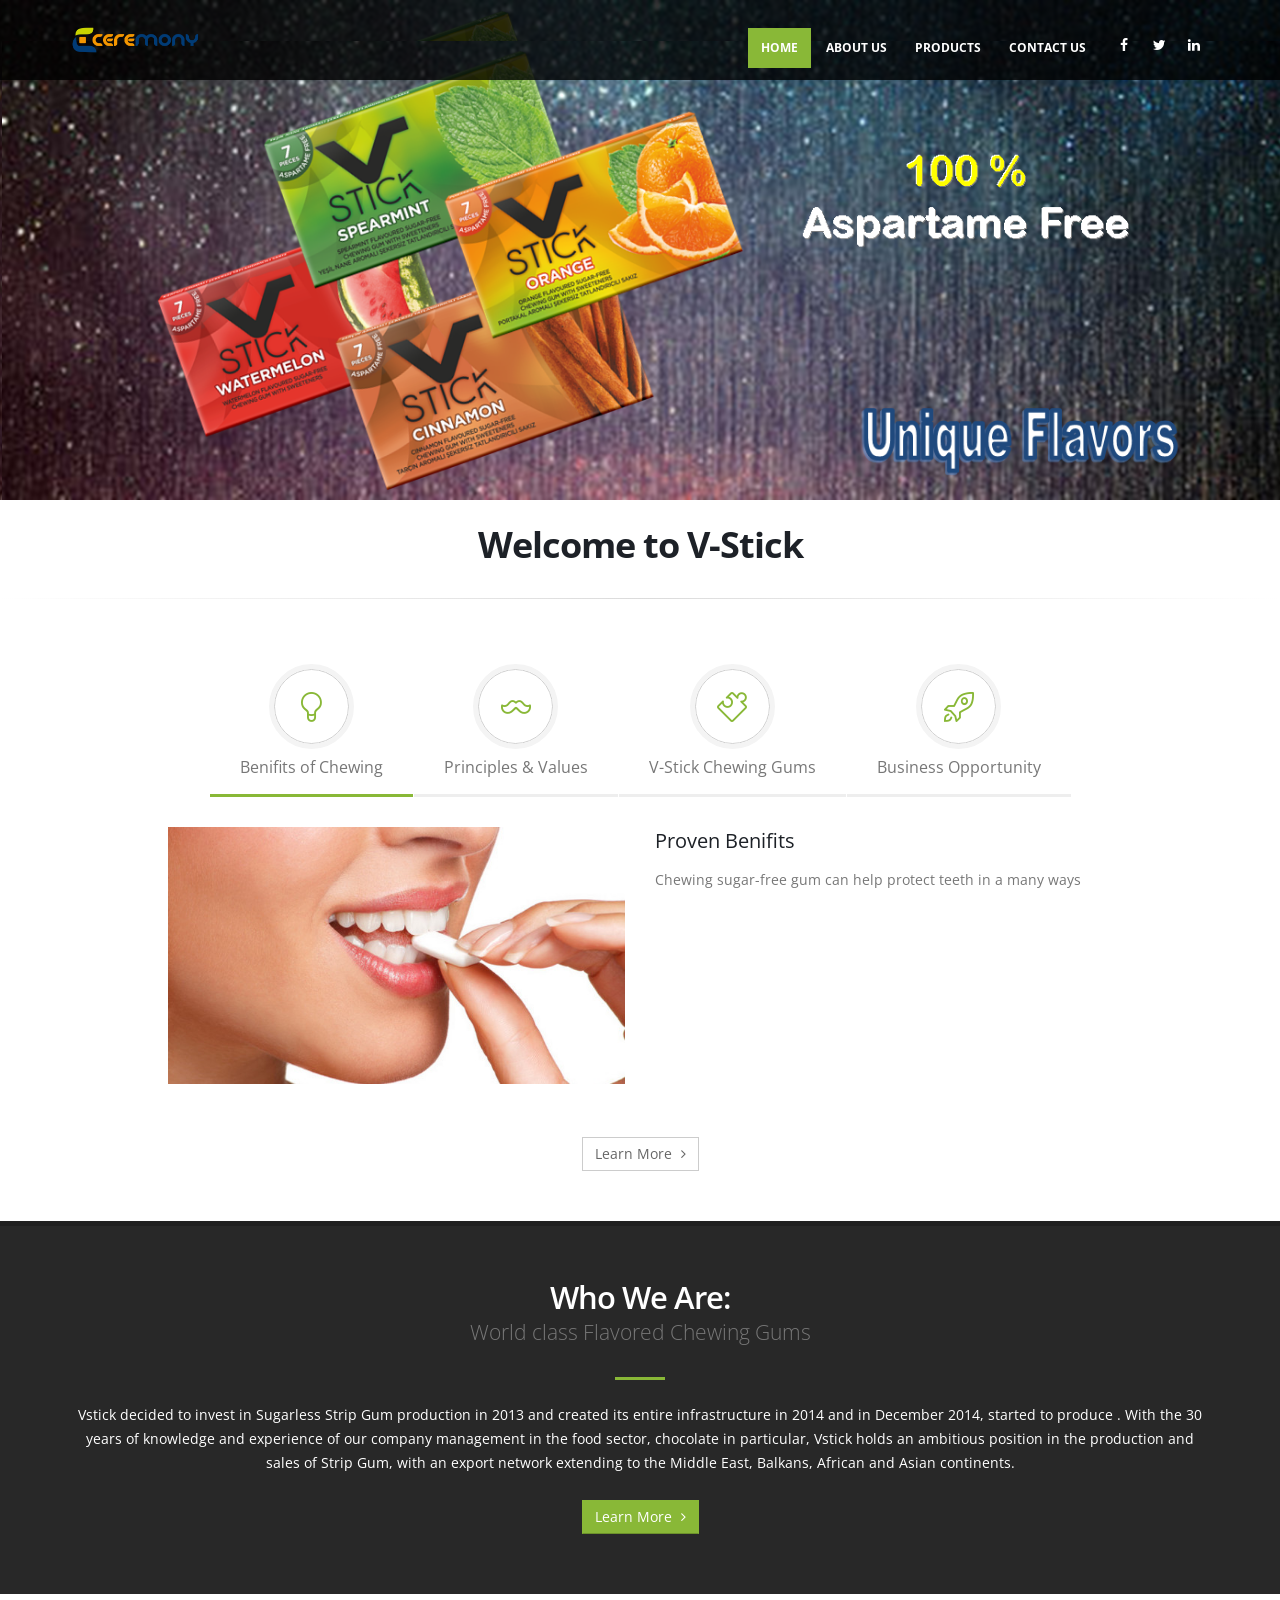
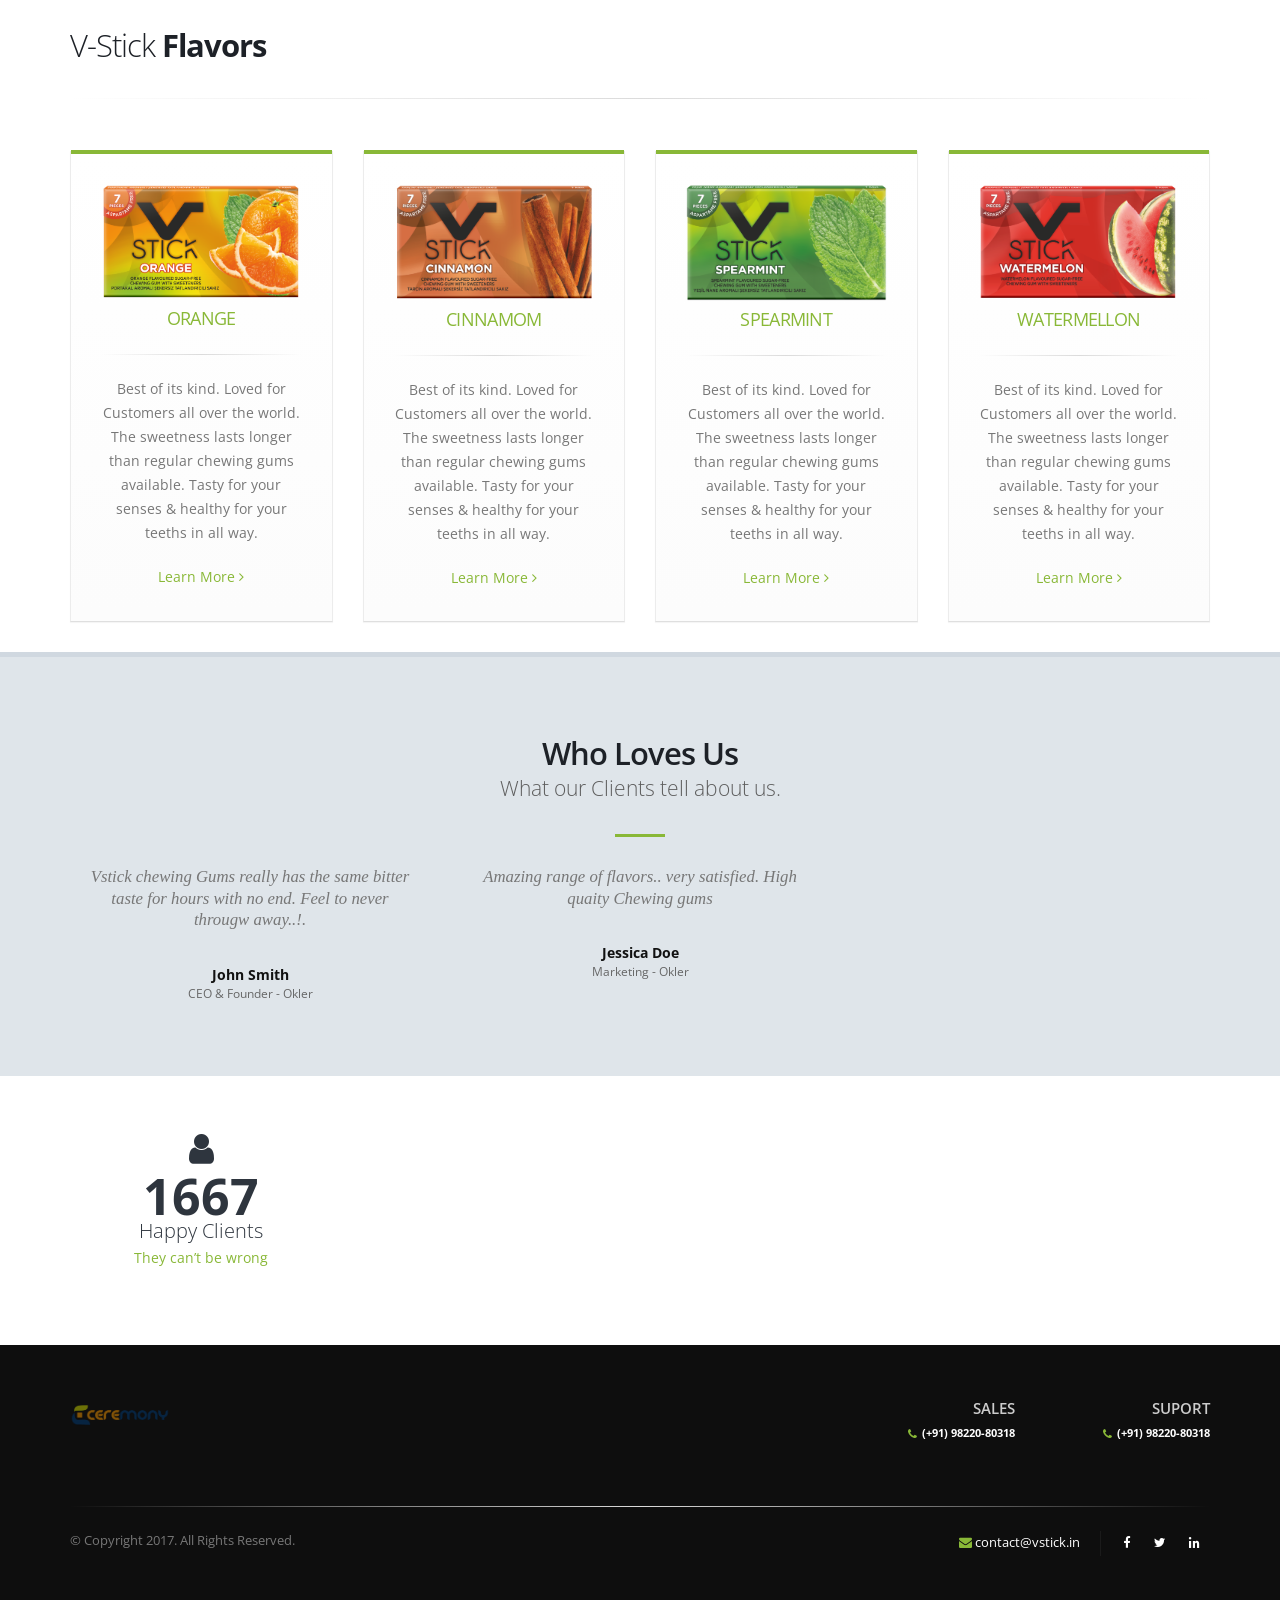
==== commit 0f6ed98a: "Few fixes" ====
--- a/index.html
+++ b/index.html
@@ -244,7 +244,7 @@
 													</span>
 												</span>
 											</span>									
-											<p class="mb-none pb-none">Marketing</p>
+											<p class="mb-none pb-none">Business Opportunity</p>
 										</a>
 									</li>
 								</ul>
@@ -337,7 +337,7 @@
 								<div class="divider divider-primary divider-small divider-small-center mb-xl">
 									<hr>
 								</div>
-								<p class="mb-none text-light">Vstick decided to invest in Sugarless Strip Gum production in 2013 and created its entire infrastructure in 2014 and in December 2014, started to produce as a 100% local capital company in Turkey. With the 30 years of knowledge and experience of our company management in the food sector, chocolate in particular, Ceremony Gıda holds an ambitious position in the production and sales of Strip Gum, with an export network extending to the Middle East, Balkans, African and Asian continents.</p>
+								<p class="mb-none text-light">Vstick decided to invest in Sugarless Strip Gum production in 2013 and created its entire infrastructure in 2014 and in December 2014, started to produce . With the 30 years of knowledge and experience of our company management in the food sector, chocolate in particular, Vstick holds an ambitious position in the production and sales of Strip Gum, with an export network extending to the Middle East, Balkans, African and Asian continents.</p>
 
 								<a class="btn btn-primary mt-xl mb-sm" href="aboutus.html">Learn More <i class="fa fa-angle-right pl-xs"></i></a>
 							</div>
@@ -409,7 +409,7 @@
 								<div class="row">
 									<div class="col-md-12 center">
 										<h2 class="mb-none mt-xl font-weight-semibold text-dark">Who Loves Us</h2>
-										<p class="lead mb-xlg">Pellentesque pellentesque eget tempor tellus. </p>
+										<p class="lead mb-xlg">What our Clients tell about us. </p>
 										<div class="divider divider-primary divider-small divider-small-center mb-xl">
 											<hr>
 										</div>
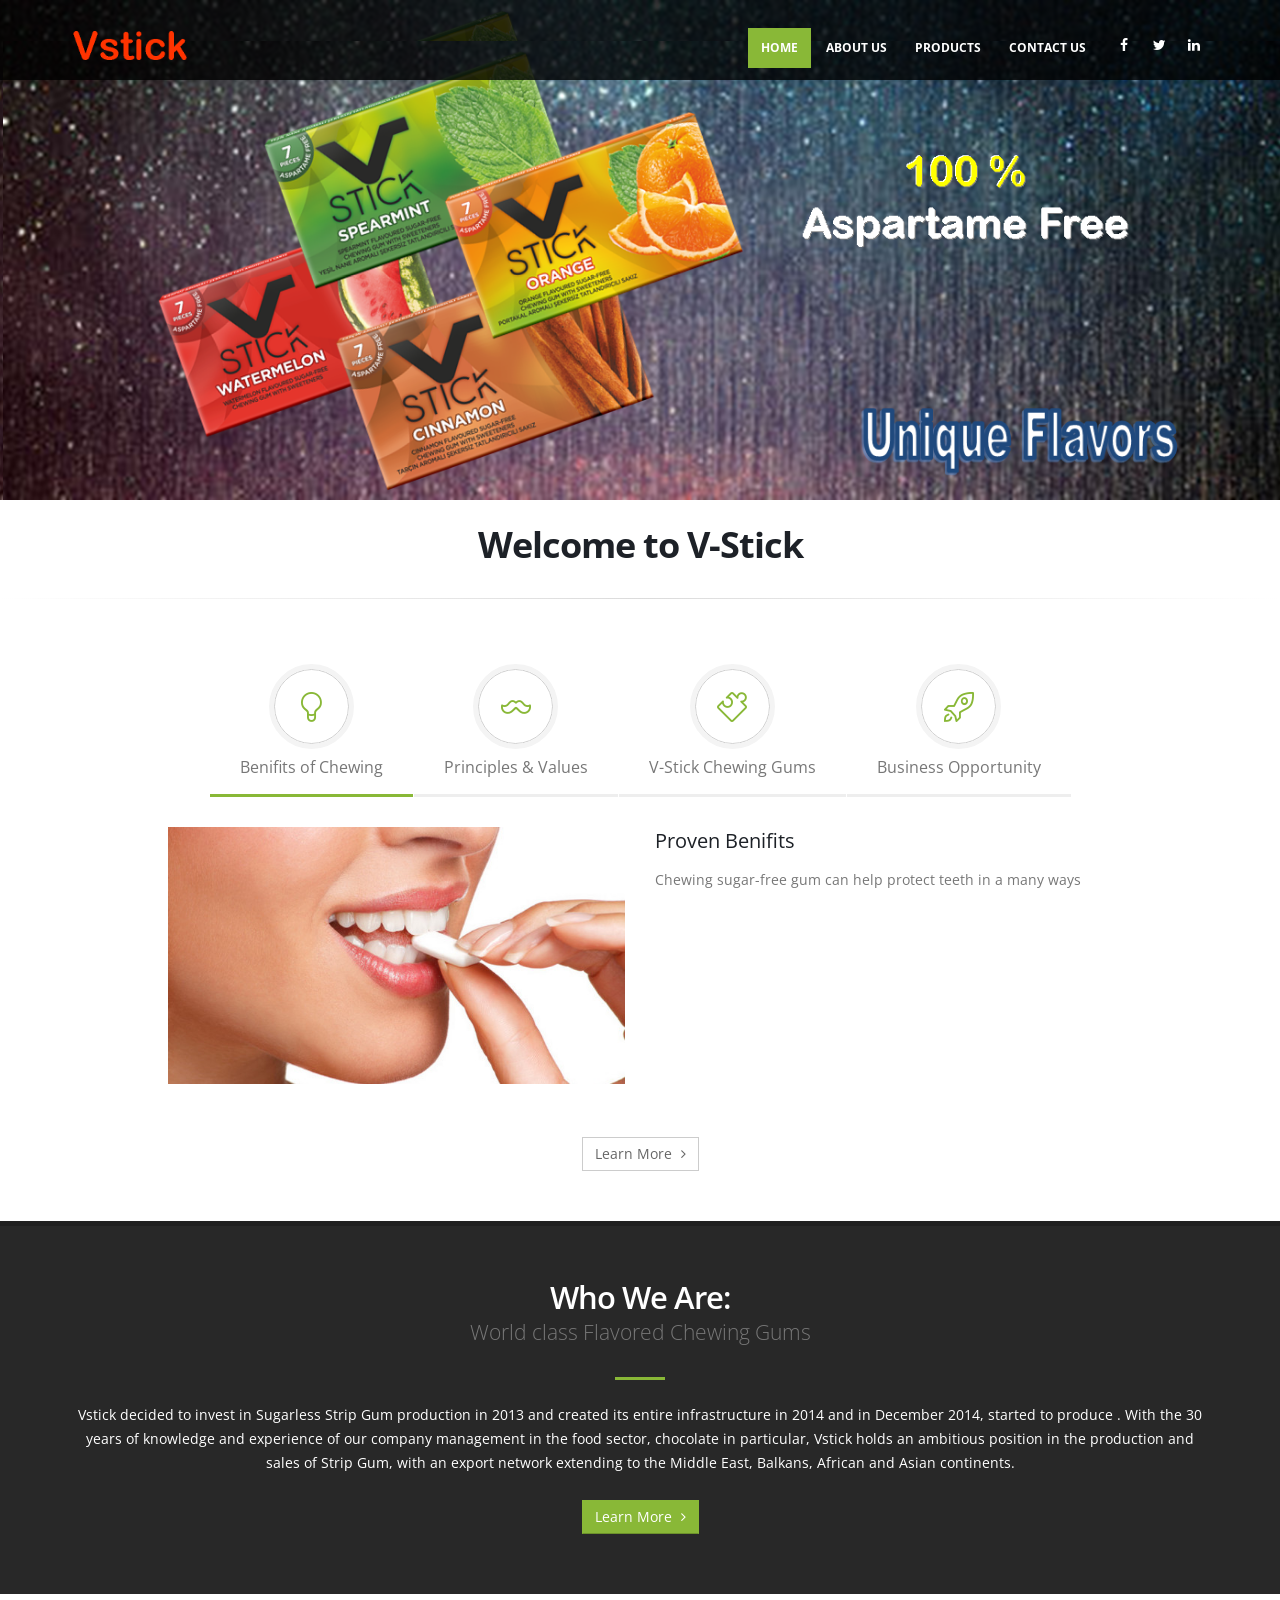
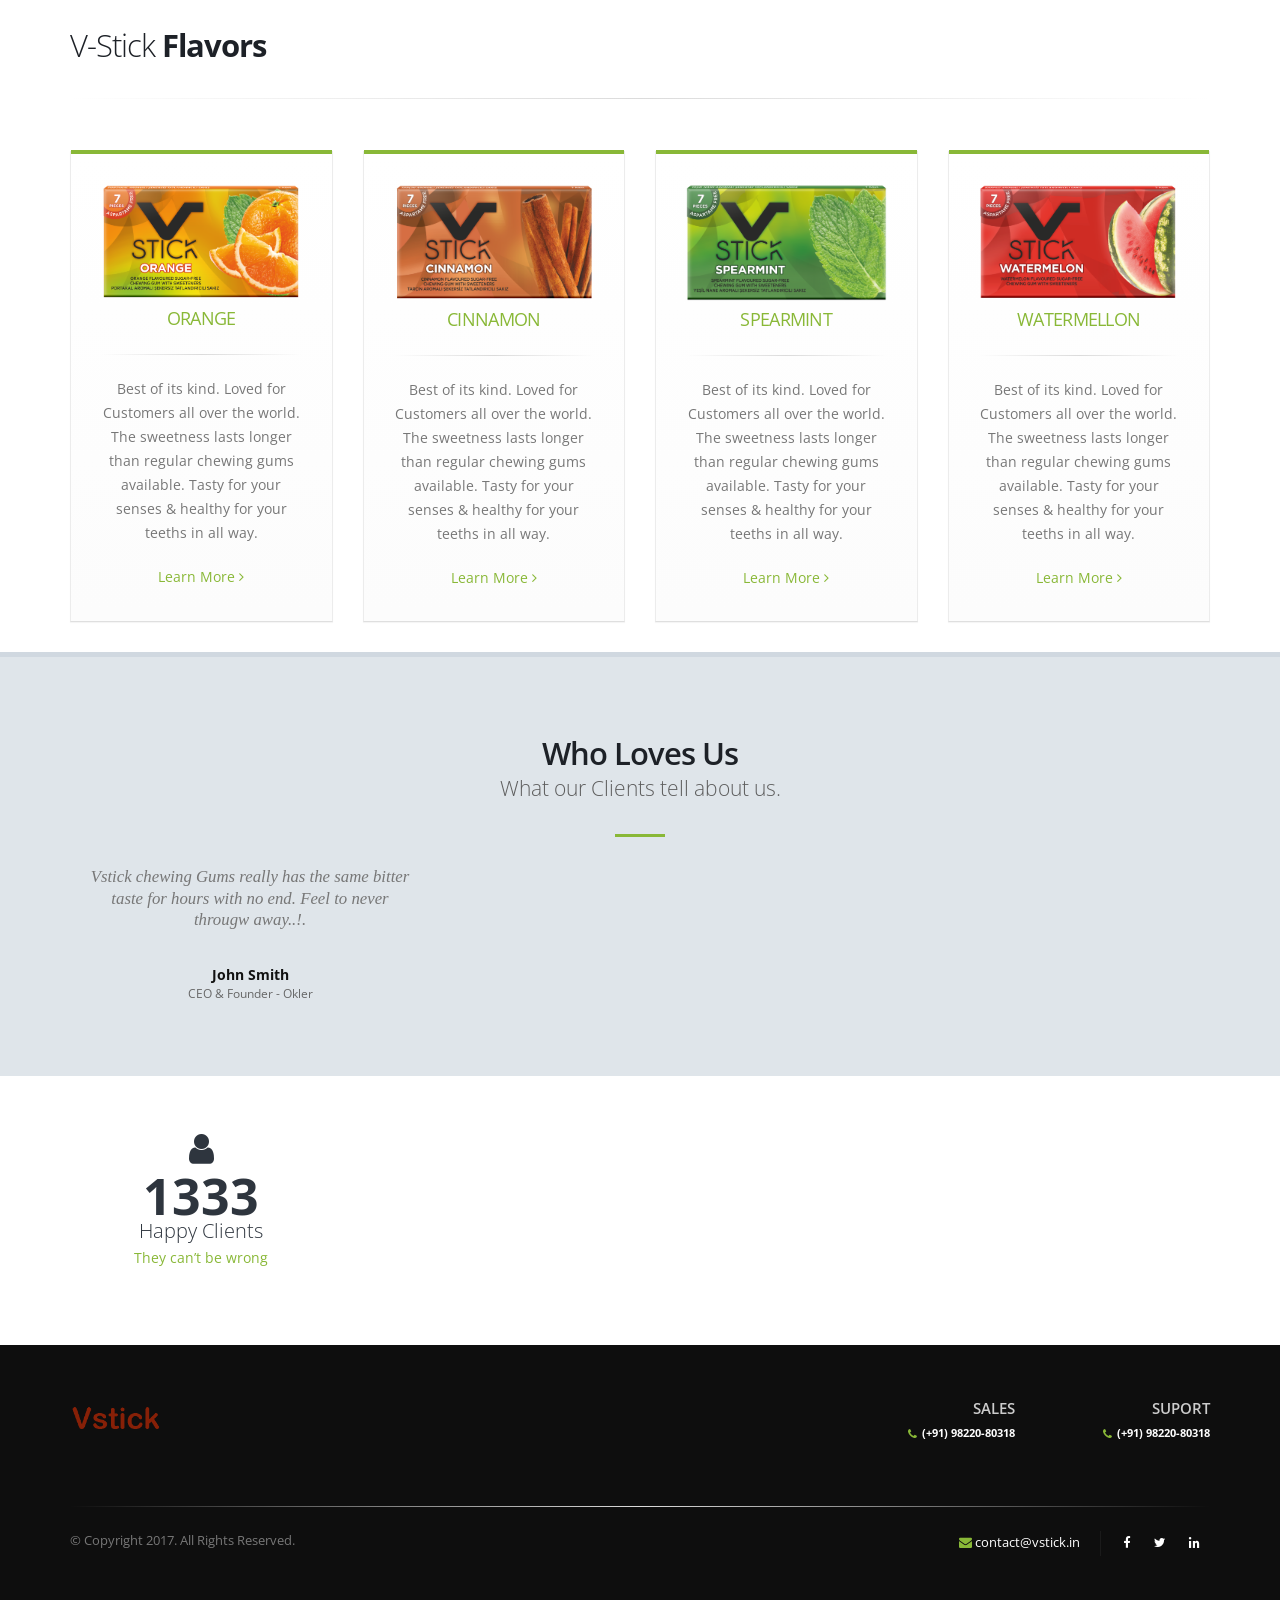
==== commit b7b726f8: "fix got logo image. replaced with temp name logo" ====
--- a/index.html
+++ b/index.html
@@ -75,8 +75,8 @@
 						<div class="header-row">
 							<div class="header-column">
 								<div class="header-logo">
-									<a href="demo-digital-agency.html">
-										<img alt="Porto" width="131" height="40" src="img/ceremony-logo.png">
+									<a href="#">
+										<img alt="Porto" width="131" height="40" src="img/vstick-logo.png">
 									</a>
 								</div>
 							</div>
@@ -370,7 +370,7 @@
 									<div class="box-content">
 										<!-- <i class="icon-featured fa fa-user"></i> -->
 										<img src="img/cnm.png" height="100%" width="100%">
-										<h4 class="text-uppercase">Cinnamom</h4><hr>
+										<h4 class="text-uppercase">Cinnamon</h4><hr>
 										<p>Best of its kind. Loved for Customers all over the world. The sweetness lasts longer than regular chewing gums available. Tasty for your senses & healthy for your teeths in all way.</p>
 										<p><a href="#" class="lnk-primary learn-more">Learn More <i class="fa fa-angle-right"></i></a></p>
 									</div>
@@ -503,8 +503,8 @@
 				<div class="container">
 					<div class="row">
 						<div class="col-sm-2">
-							<a href="demo-digital-agency.html" class="logo">
-								<img alt="Porto Website Template" class="img-responsive" src="img/ceremony-logo.png">
+							<a href="#" class="logo">
+								<img alt="Porto Website Template" class="img-responsive" src="img/vstick-logo.png">
 							</a>
 						</div>
 						<div class="col-sm-2 col-sm-offset-6 align-right">
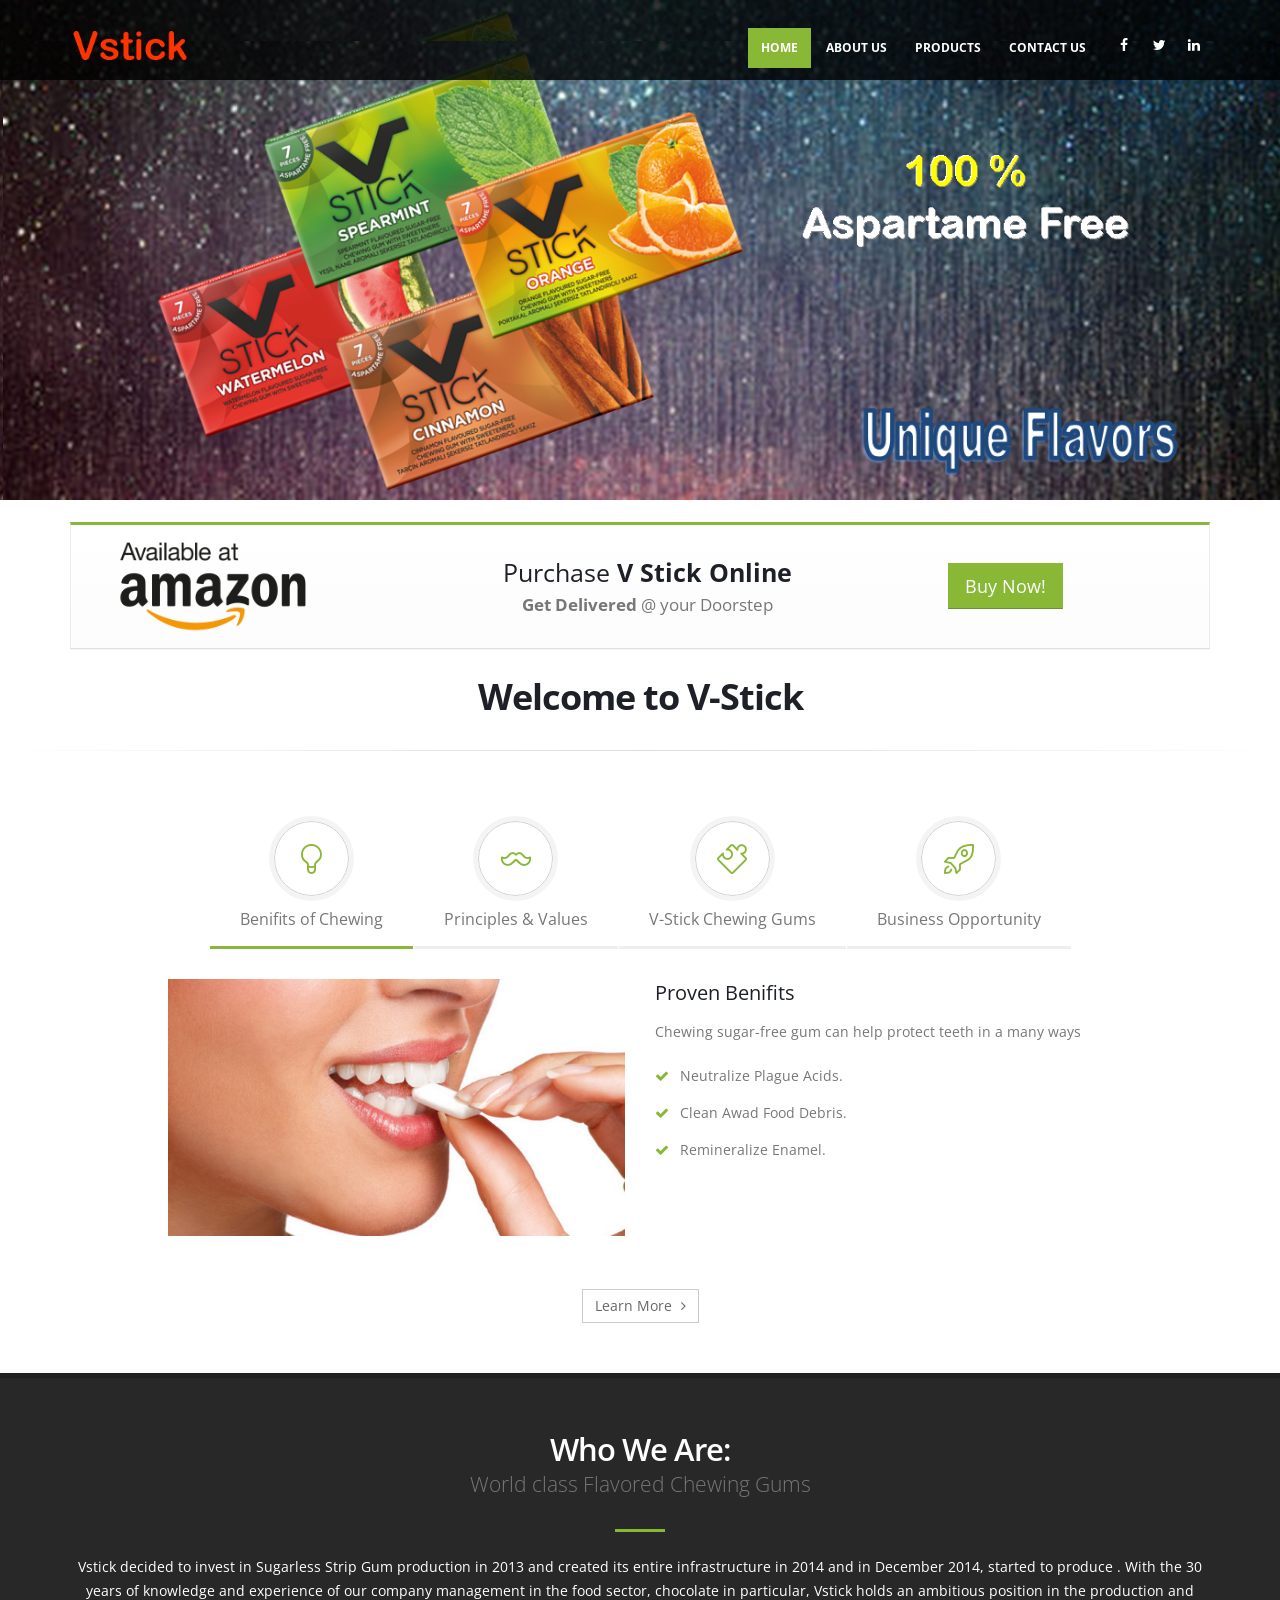
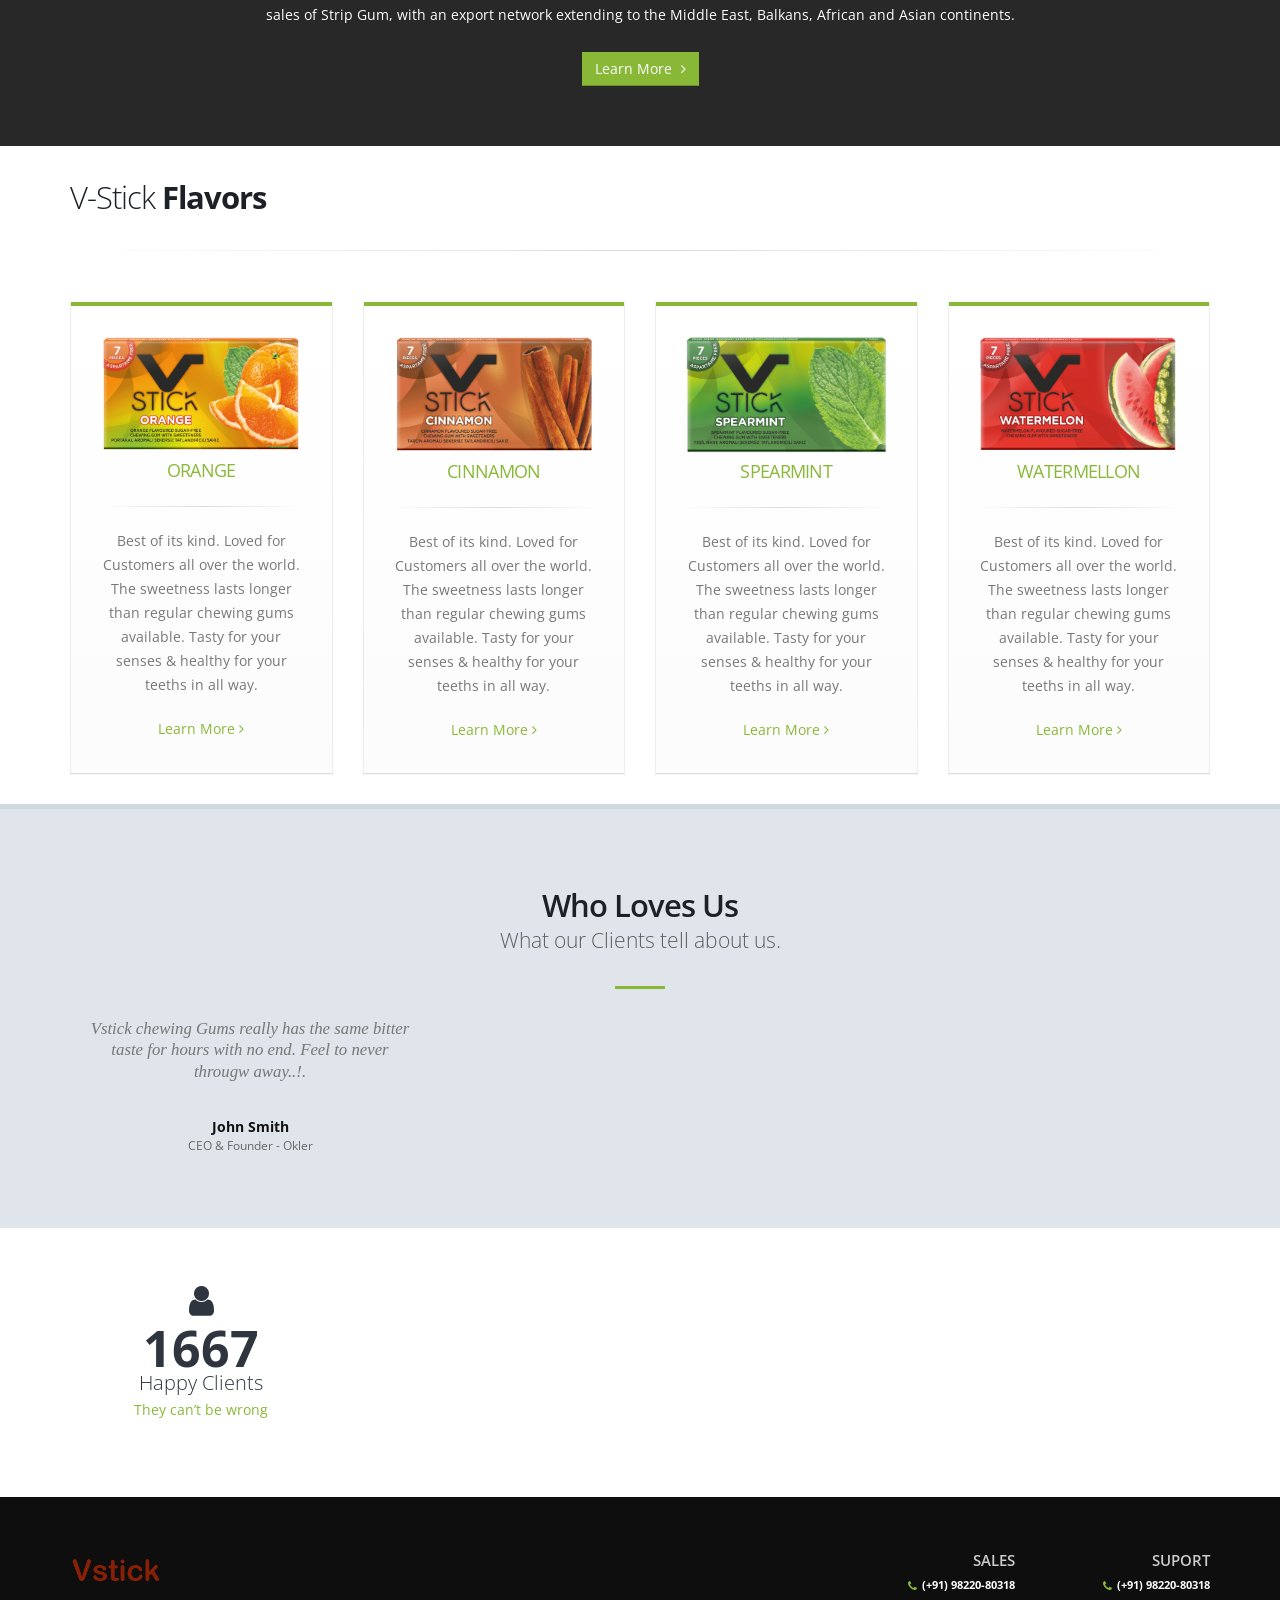
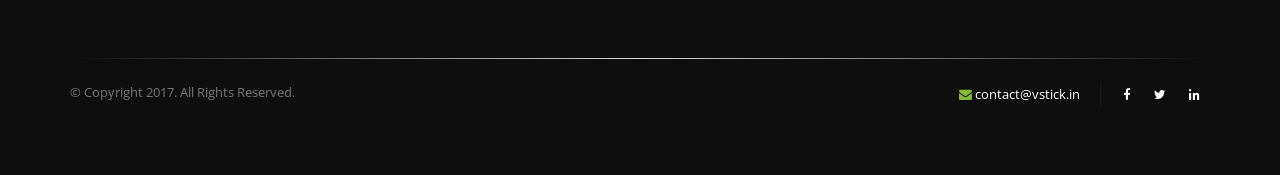
==== commit dd4c346c: "Adding Amazon purchase" ====
--- a/index.html
+++ b/index.html
@@ -124,6 +124,8 @@
 					</div>
 				</div>
 			</header>
+
+
 			
 		<div role="main" class="main">
 			<div class="slider-container rev_slider_wrapper" style="height: 700px;">
@@ -190,6 +192,33 @@
 				</div> 
 		</div>
 			<br>
+
+			<div class="container">
+				<div class="row">
+				<div class="col-md-12">					
+
+						<section class="call-to-action featured featured-primary mb-xl">
+								<div class="col-md-3">
+									<img src="img/amazon.png" height="100%" width="100%">
+								</div>
+								<div class="col-md-8">
+
+									<div class="call-to-action-content">
+											<h3>Purchase <strong>V Stick</strong> <strong>Online</strong></h3>
+											<p><strong>Get Delivered</strong> @ your Doorstep</p>
+
+										</div>
+										
+										<div class="call-to-action-btn">
+											<a href="http://www.amazon.in/s/ref=bl_dp_s_web_2454178031?ie=UTF8&node=2454178031&field-brandtextbin=V+Stick" target="_blank" class="btn btn-lg btn-primary">Buy Now!</a>
+										</div>
+
+								</div>							
+
+							</section>
+			</div>
+			</div>
+			</div>
 			
 		<center><h1><strong>Welcome to V-Stick</strong></h1></center>
 			<hr>		
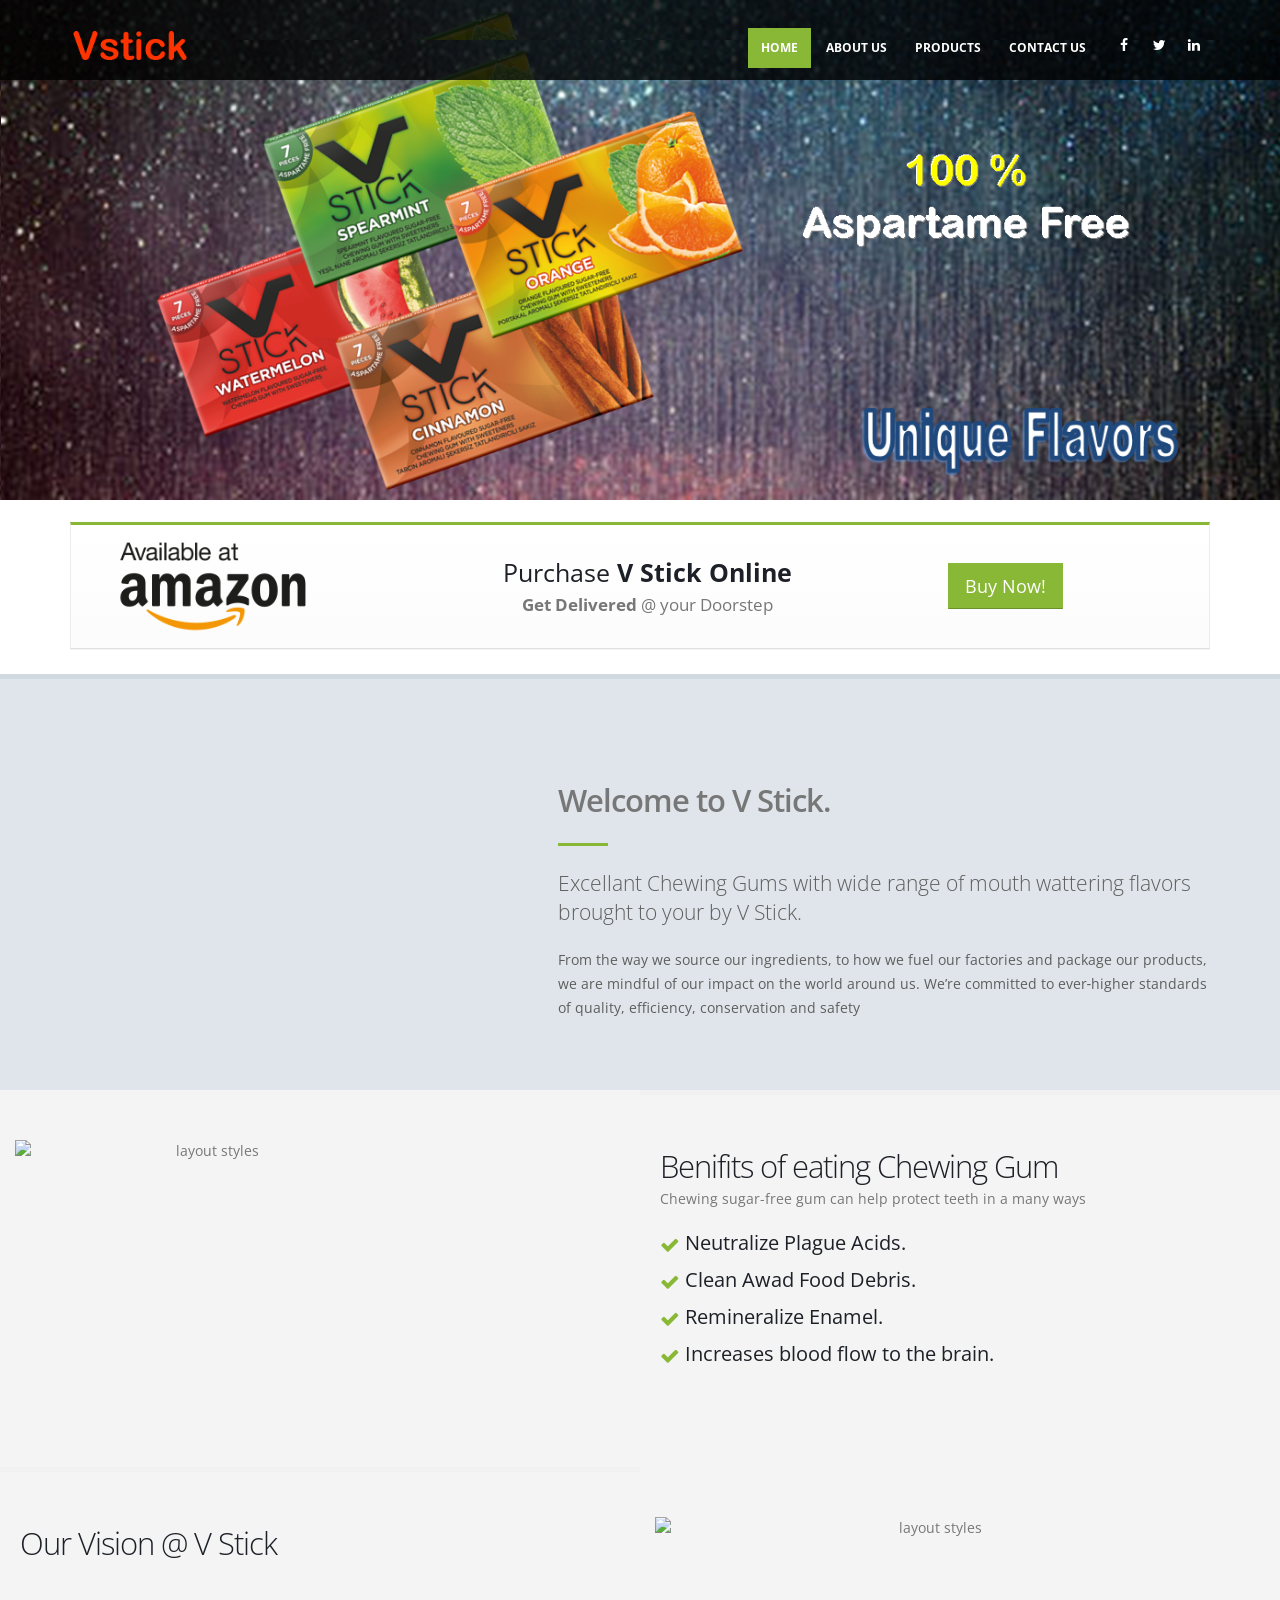
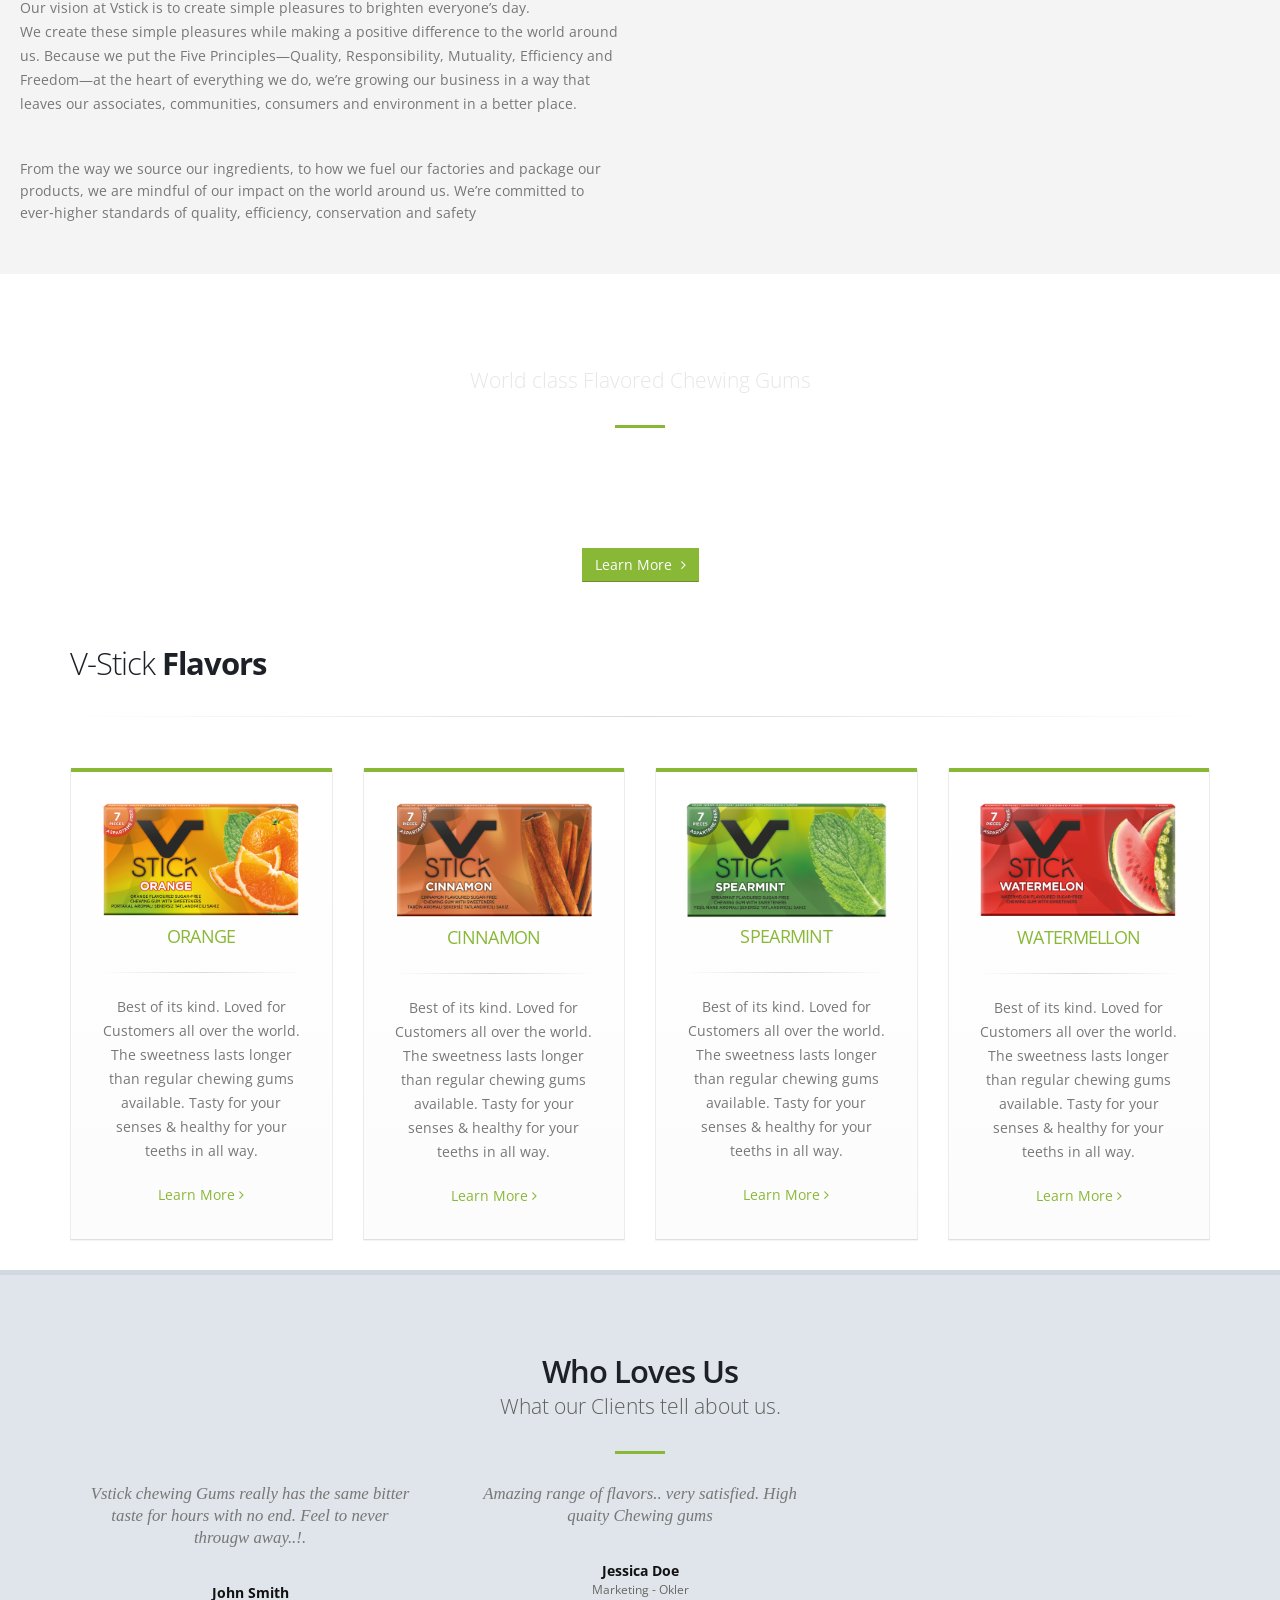
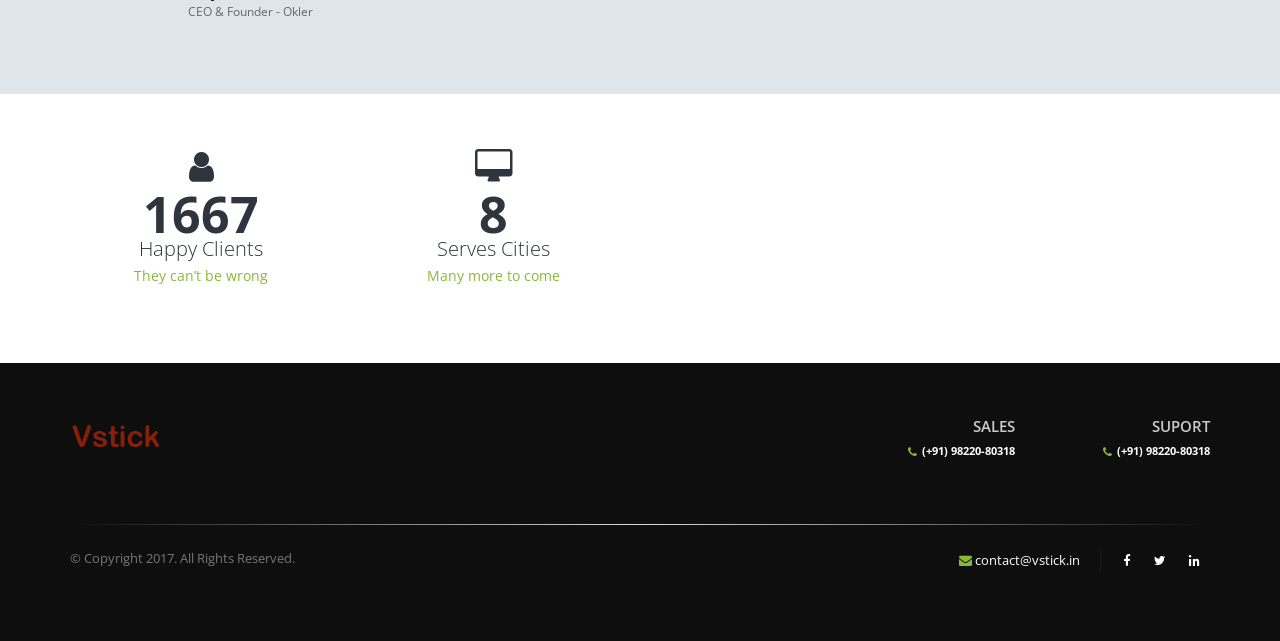
==== commit 500aac6c: "enhancement of home page" ====
--- a/index.html
+++ b/index.html
@@ -4,12 +4,12 @@
 
 <html>
 <head>
+<title>V Stick Quality Flavored Chewing Fum</title>	
 
 		<!-- Basic -->
 		<meta charset="utf-8">
 		<meta http-equiv="X-UA-Compatible" content="IE=edge">	
 
-		<title>V Stick Quality Flavored Chewing Fum</title>	
 
 		<meta name="keywords" content="HTML5 Template" />
 		<meta name="description" content="Porto - Responsive HTML5 Template">
@@ -51,6 +51,7 @@
 		<style>
 .mySlides {display:none;}
 </style>
+		
 
 		<!-- Skin CSS -->
 		<link rel="stylesheet" href="css/skins/skin-digital-agency.css">
@@ -68,6 +69,7 @@
 
 	</head>
 <body>
+
 <div class="body">
 			<header id="header" class="header-narrow header-semi-transparent" data-plugin-options="{'stickyEnabled': true, 'stickyEnableOnBoxed': true, 'stickyEnableOnMobile': true, 'stickyStartAt': 1, 'stickySetTop': '0'}">
 				<div class="header-body">
@@ -208,9 +210,12 @@
 											<p><strong>Get Delivered</strong> @ your Doorstep</p>
 
 										</div>
+
+
 										
 										<div class="call-to-action-btn">
-											<a href="http://www.amazon.in/s/ref=bl_dp_s_web_2454178031?ie=UTF8&node=2454178031&field-brandtextbin=V+Stick" target="_blank" class="btn btn-lg btn-primary">Buy Now!</a>
+										<!-- <span class="flashing">Buy Now</span> -->
+											<a href="http://www.amazon.in/s/ref=bl_dp_s_web_2454178031?ie=UTF8&node=2454178031&field-brandtextbin=V+Stick" target="_blank" class="flashing btn btn-lg btn-primary">Buy Now!</a>
 										</div>
 
 								</div>							
@@ -219,6 +224,188 @@
 			</div>
 			</div>
 			</div>
+
+
+					
+<!-- <section class="section section-default section-footer section-color-custom mt-none"> -->
+<section class="section section-tertiary section-front mt-none mb-none">
+					<div class="container">
+						<div class="row mt-xl">
+							<div class="col-md-4">
+								<img class="img-responsive appear-animation" width = "100%" src="img/welcome.png" alt="layout styles" data-appear-animation="fadeInLeft">
+							</div>
+							<div class="col-md-7 col-md-offset-1">
+								<h2 class="mb-xs mt-xl font-weight-semibold">Welcome to V Stick.</h2>
+								<div class="divider divider-primary divider-small mb-xl">
+									<hr>
+								</div>
+								<p class="lead">
+									Excellant Chewing Gums with wide range of mouth wattering flavors brought to your by V Stick.
+								</p>
+								 <p>
+									From the way we source our ingredients, to how we fuel our factories and package our products, we are mindful of our impact on the world around us. We’re committed to ever‐higher standards of quality, efficiency, conservation and safety 
+								</p>
+							</div>
+						</div>
+					</div>
+				</section>
+
+
+
+<div class="container-fluid">
+					<div class="row">
+						<div class="col-md-6 p-none">
+							<section class="section section-text-light section-background section-center match-height mb-none mt-none" style="background-image: url(img/custom-header-bg.jpg);">
+								<div class="container">
+									<div class="row">
+										<div class="col-md-6">
+										<img class="img-responsive appear-animation" width = "70%" src="img/benifits.png" alt="layout styles" data-appear-animation="fadeInRight">
+											
+											
+										</div>
+									</div>
+								</div>
+							</section>
+						</div>
+						<div class="col-md-6 p-none mb-none">
+							<section class="section section-default pl-lg pr-lg match-height mb-none mt-none">
+								<div class="row">
+									<div class="col-md-12">
+										<h2 class="mb-none">Benifits of eating Chewing Gum</h2>
+									<p>Chewing sugar-free gum can help protect teeth in a many ways</p>
+									<h4>
+
+									<ul class="list list-icons list-primary">
+										<li class="appear-animation" data-appear-animation="fadeInUp" data-appear-animation-delay="0"><i class="fa fa-check"></i> Neutralize Plague Acids.</li>
+										<li class="appear-animation" data-appear-animation="fadeInUp" data-appear-animation-delay="300"><i class="fa fa-check"></i> Clean Awad Food Debris.</li>
+										<li class="appear-animation" data-appear-animation="fadeInUp" data-appear-animation-delay="600"><i class="fa fa-check"></i> Remineralize Enamel.</li>
+										<li class="appear-animation" data-appear-animation="fadeInUp" data-appear-animation-delay="900"><i class="fa fa-check"></i> Increases blood flow to the brain.</li>
+										<li class="appear-animation" data-appear-animation="fadeInUp" data-appear-animation-delay="1200"><i class="fa fa-check"></i> Reduction in Oral dryness.</li>
+									</ul>
+									</div>
+									</h4>
+
+								</div>
+							</section>
+						</div>
+					</div>
+				</div>
+
+
+				<div class="container-fluid">
+					<div class="row">
+						<div class="col-md-6 p-none mb-none mt-none">
+							<section class="section section-default pl-lg pr-lg match-height mb-none mt-none">
+								<div class="row">
+									<div class="col-md-12">
+										<h2>Our Vision @ V Stick</h2>
+									
+										<p>Our vision at Vstick is to create simple pleasures to brighten everyone’s day. <br>We create these simple pleasures while making a positive difference to the world around us. Because we put the Five Principles—Quality, Responsibility, Mutuality, Efficiency and Freedom—at the heart of everything we do, we’re growing our business in a way that leaves our associates, communities, consumers and environment in a better place.</p><br>
+											From the way we source our ingredients, to how we fuel our factories and package our products, we are mindful of our impact on the world around us. We’re committed to ever‐higher standards of quality, efficiency, conservation and safety
+									
+									</div>
+								</div>
+							</section>
+						</div>
+
+						<div class="col-md-6 p-none">
+							<section class="section section-text-light section-background section-center match-height mb-none mt-none" style="background-image: url(img/custom-header-bg.jpg);">
+								<div class="container">
+									<div class="row">
+										<div class="col-md-6">
+										<img class="img-responsive appear-animation" width = "100%" src="img/vision.png" alt="layout styles" data-appear-animation="fadeInLeft">
+
+											
+										</div>
+									</div>
+								</div>
+							</section>
+						</div>				
+						
+
+						
+					</div>
+				</div>
+
+<section class="parallax section section-text-light section-parallax section-center mb-none mt-none" data-plugin-parallax data-plugin-options="{'speed': 1.5}" data-image-src="img/parallax-2.jpg">
+				<div class="container">
+						<div class="row">
+							<div class="col-md-12 center">
+								<h2 class="mb-none mt-none font-weight-semibold text-light">Who We Are:</h2>
+								<p class="lead mb-xlg">World class Flavored Chewing Gums </p>
+								<div class="divider divider-primary divider-small divider-small-center mb-xl">
+									<hr>
+								</div>
+								<p class="mb-none text-light">Vstick decided to invest in Sugarless Strip Gum production in 2013 and created its entire infrastructure in 2014 and in December 2014, started to produce . With the 30 years of knowledge and experience of our company management in the food sector, chocolate in particular, Vstick holds an ambitious position in the production and sales of Strip Gum, with an export network extending to the Middle East, Balkans, African and Asian continents.</p>
+
+								<a class="btn btn-primary mt-xl mb-sm" href="aboutus.html">Learn More <i class="fa fa-angle-right pl-xs"></i></a>
+							</div>
+						</div>
+					</div>
+				</section>
+
+
+
+
+
+<!-- <div class="container-fluid">
+					<div class="row">
+						<div class="col-md-6 p-none mb-none">
+							<section class="section section-default pl-lg pr-lg match-height mb-none mt-none">
+								<div class="row">
+									<div class="col-md-12">
+										<h4 class="mb-none">Half Section</h4>
+										<h5>(With Parallax)</h5>
+										<p class="mb-none mt-none">Lorem ipsum dolor sit amet, consectetuer adipiscing elit. Aenean commodo ligula eget dolor. Aenean massa. <br>Nulla consequat massa quis enim.Donec pede justo, fringilla vel, aliquet nec, vulputate eget, arcu.In enim justo, rhoncus ut, imperdiet a, venenatis vitae, justo. Nullam dictum felis eu pede mollis pretium.Integer tincidunt. Cras dapibus. Vivamus elementum semper nisi.Aenean vulputate eleifend tellus.</p>
+									</div>
+								</div>
+							</section>
+						</div>
+						<div class="col-md-6 p-none mb-none">
+							<section class="parallax section section-parallax match-height mb-none mt-none" data-plugin-parallax data-plugin-options="{'speed': 1.5}" data-image-src="img/parallax-2.jpg">
+							</section>
+						</div>
+					</div>
+				</div>
+
+
+
+
+
+<div class="container-fluid">
+					<div class="row">
+						<div class="col-md-6 p-none mb-none">
+							<section class="parallax section section-parallax match-height mb-none mt-none" data-plugin-parallax data-plugin-options="{'speed': 1.5}" data-image-src="img/parallax-2.jpg">
+							</section>
+						</div>
+						<div class="col-md-6 p-none mb-none">
+							<section class="section section-default pl-lg pr-lg match-height mb-none mt-none">
+								<div class="row">
+									<div class="col-md-12">
+										<h4 class="mb-none mt-none">Half Section</h4>
+										<h5>(With Parallax)</h5>
+										<p class="mb-none mt-none">Lorem ipsum dolor sit amet, consectetuer adipiscing elit. Aenean commodo ligula eget dolor. Aenean massa. <br>Nulla consequat massa quis enim.Donec pede justo, fringilla vel, aliquet nec, vulputate eget, arcu.In enim justo, rhoncus ut, imperdiet a, venenatis vitae, justo. Nullam dictum felis eu pede mollis pretium.Integer tincidunt. Cras dapibus. Vivamus elementum semper nisi.Aenean vulputate eleifend tellus.</p>
+									</div>
+								</div>
+							</section>
+						</div>
+					</div>
+				</div>
+ -->
+
+
+
+
+
+
+
+
+
+
+	<!-- <section class="section section-tertiary section-front mt-none mb-none">
+
+	<div class="container">
+
 			
 		<center><h1><strong>Welcome to V-Stick</strong></h1></center>
 			<hr>		
@@ -357,22 +544,10 @@
 					</div>
 
 				</div>
-				<section class="section section-default section-default-scale-8">
-					<div class="container">
-						<div class="row">
-							<div class="col-md-12 center">
-								<h2 class="mb-none mt-none font-weight-semibold text-light">Who We Are:</h2>
-								<p class="lead mb-xlg">World class Flavored Chewing Gums </p>
-								<div class="divider divider-primary divider-small divider-small-center mb-xl">
-									<hr>
-								</div>
-								<p class="mb-none text-light">Vstick decided to invest in Sugarless Strip Gum production in 2013 and created its entire infrastructure in 2014 and in December 2014, started to produce . With the 30 years of knowledge and experience of our company management in the food sector, chocolate in particular, Vstick holds an ambitious position in the production and sales of Strip Gum, with an export network extending to the Middle East, Balkans, African and Asian continents.</p>
-
-								<a class="btn btn-primary mt-xl mb-sm" href="aboutus.html">Learn More <i class="fa fa-angle-right pl-xs"></i></a>
-							</div>
-						</div>
-					</div>
-				</section>
+				</div>
+		</section> -->
+
+
 
 				<div class="container">
 
@@ -519,7 +694,7 @@
 									<i class="fa fa-clock-o"></i>
 									<strong data-to="3" data-append="+">0</strong>
 									<label>Years Experiance</label>
-									<p class="text-color-primary mb-xl">Available to you for only $17</p>
+									<p class="text-color-primary mb-xl">Available to you @ your doorstep</p>
 								</div>
 							</div>
 						</div>
@@ -565,6 +740,7 @@
 					</div>
 				</div>
 			</footer>
+
 
 <script>
 var myIndex = 0;
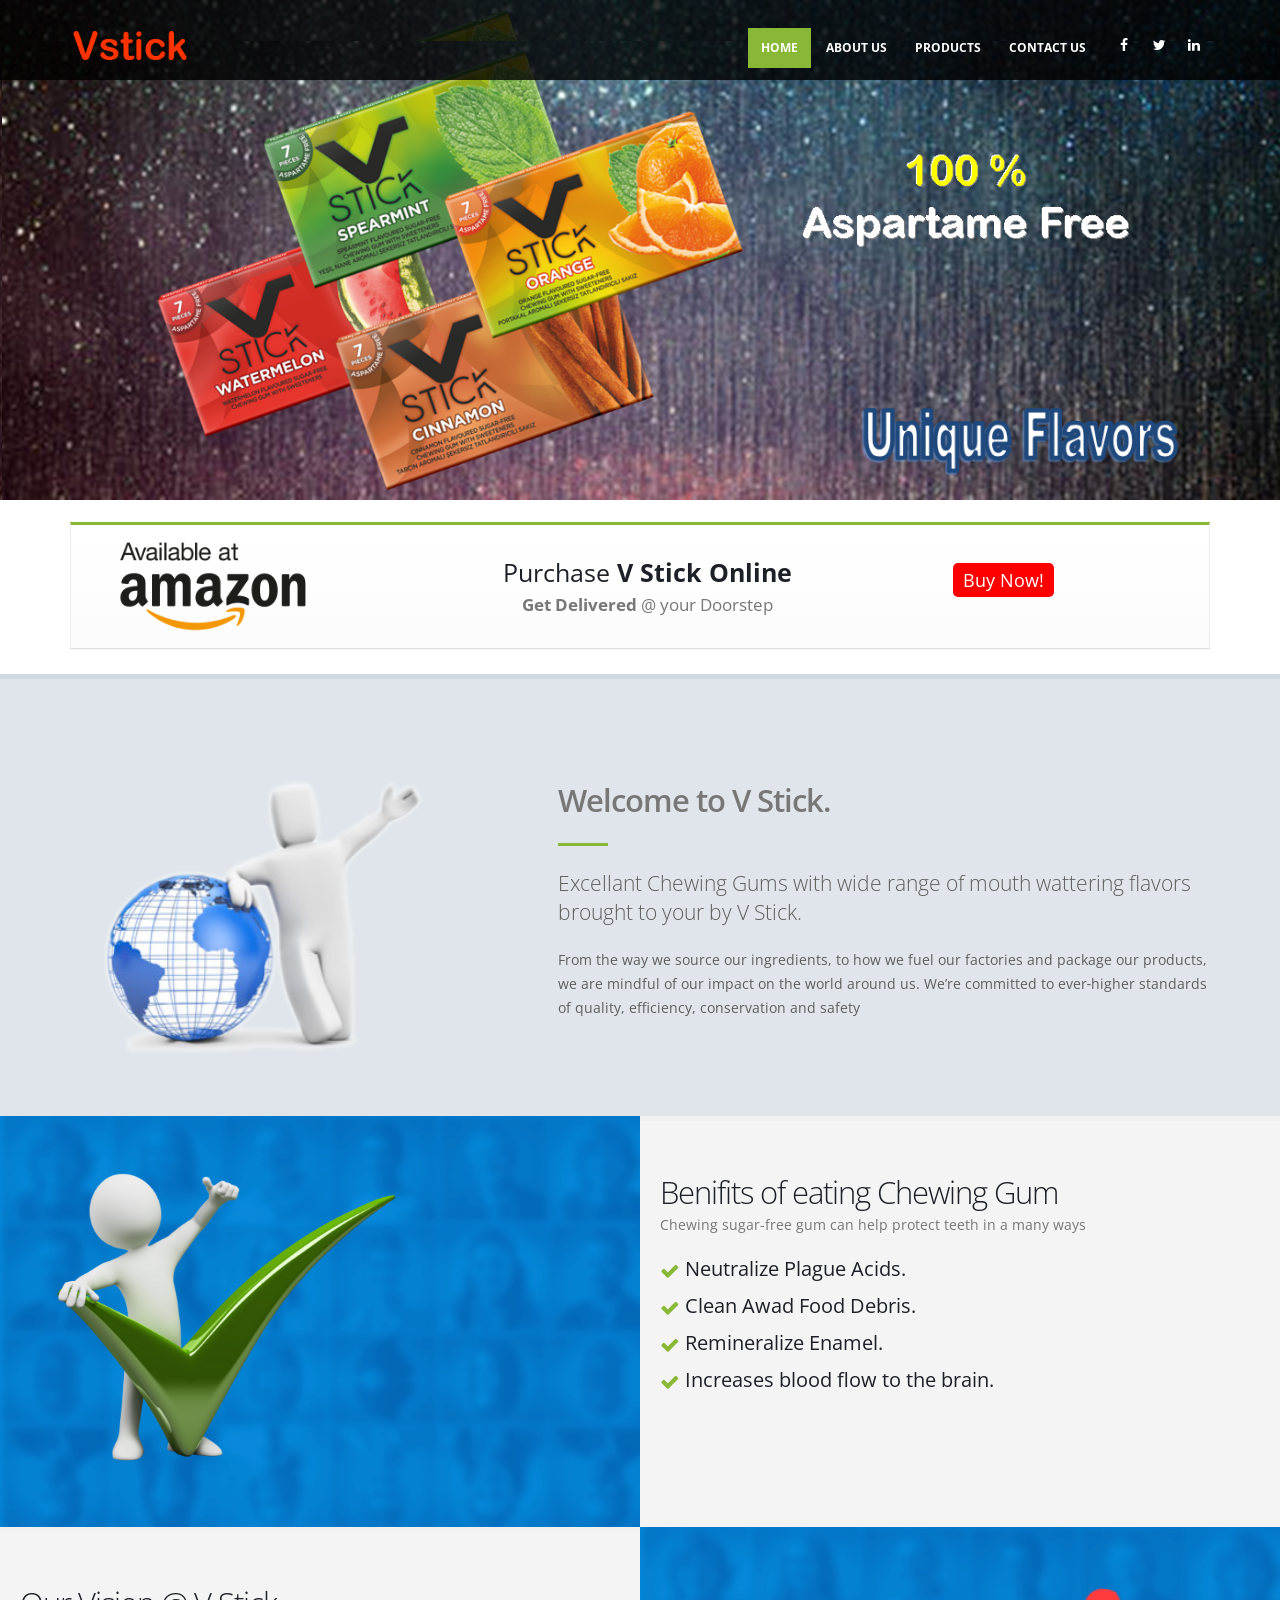
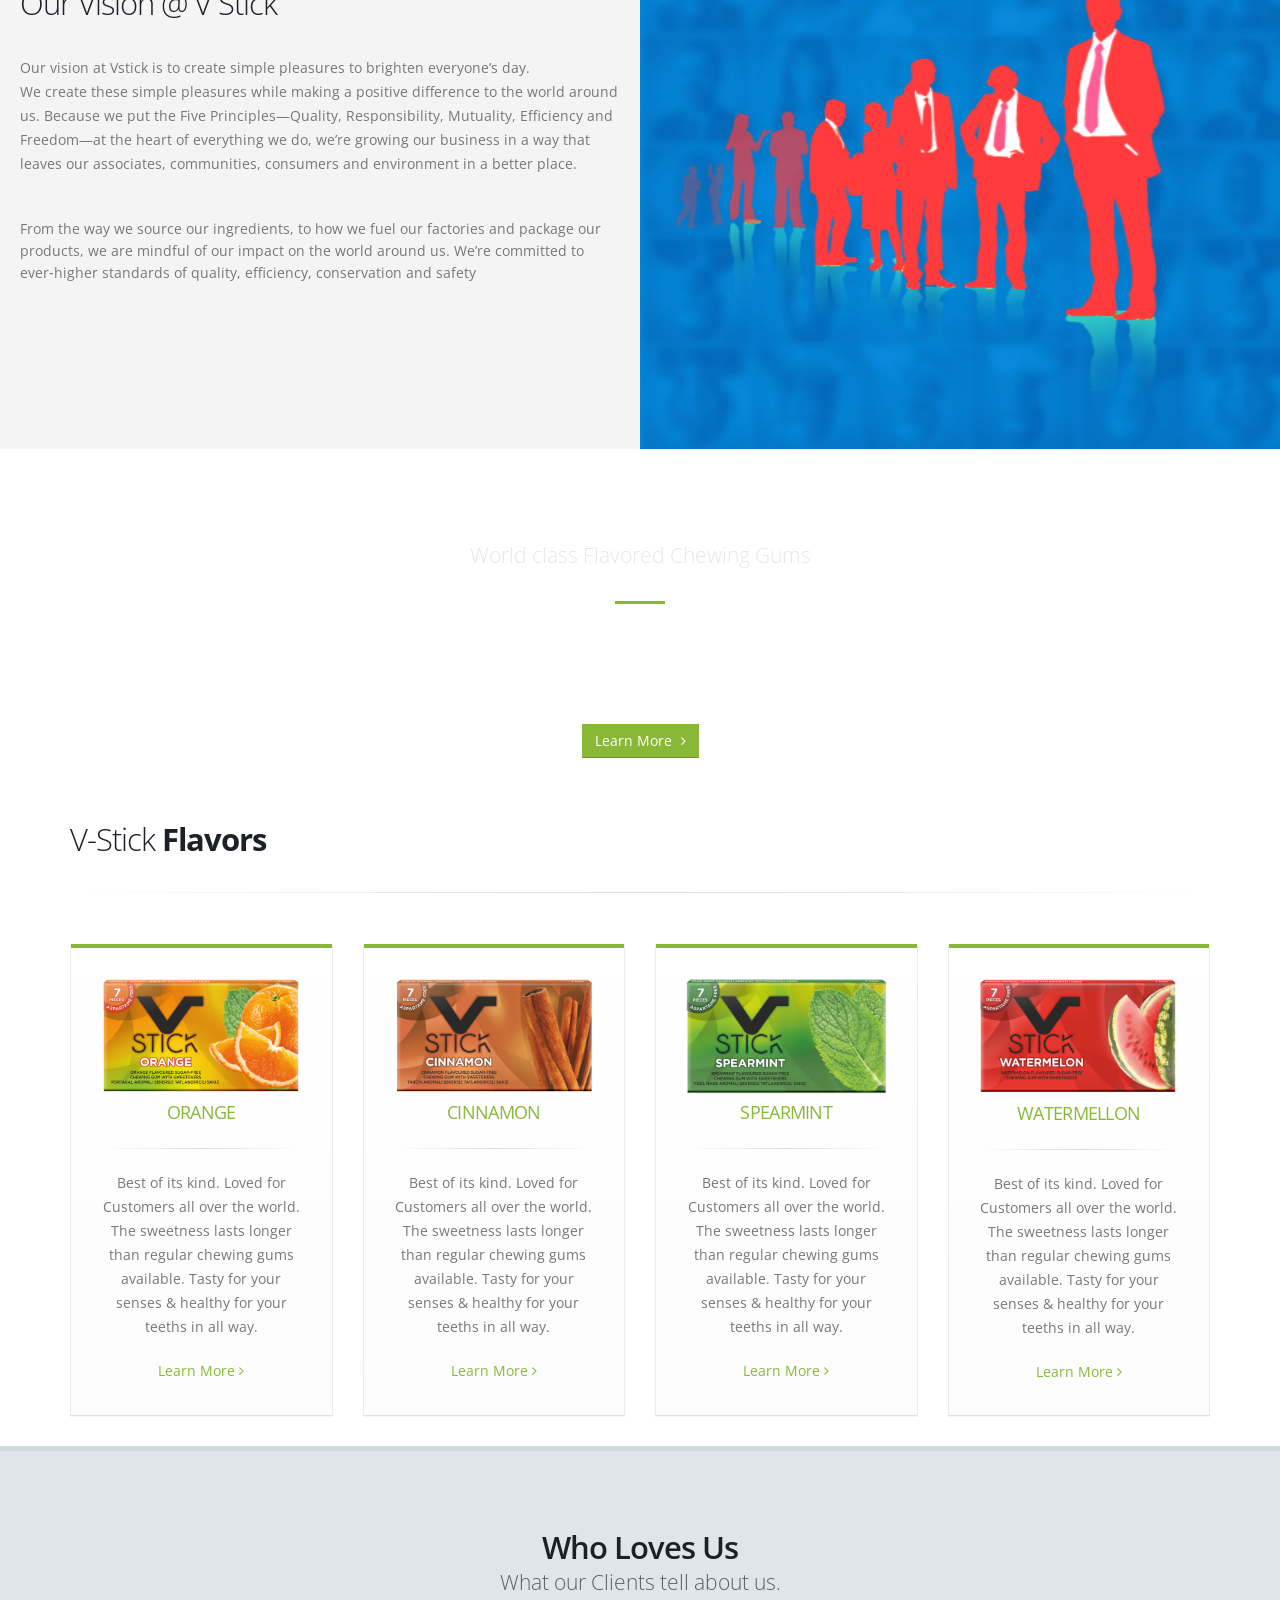
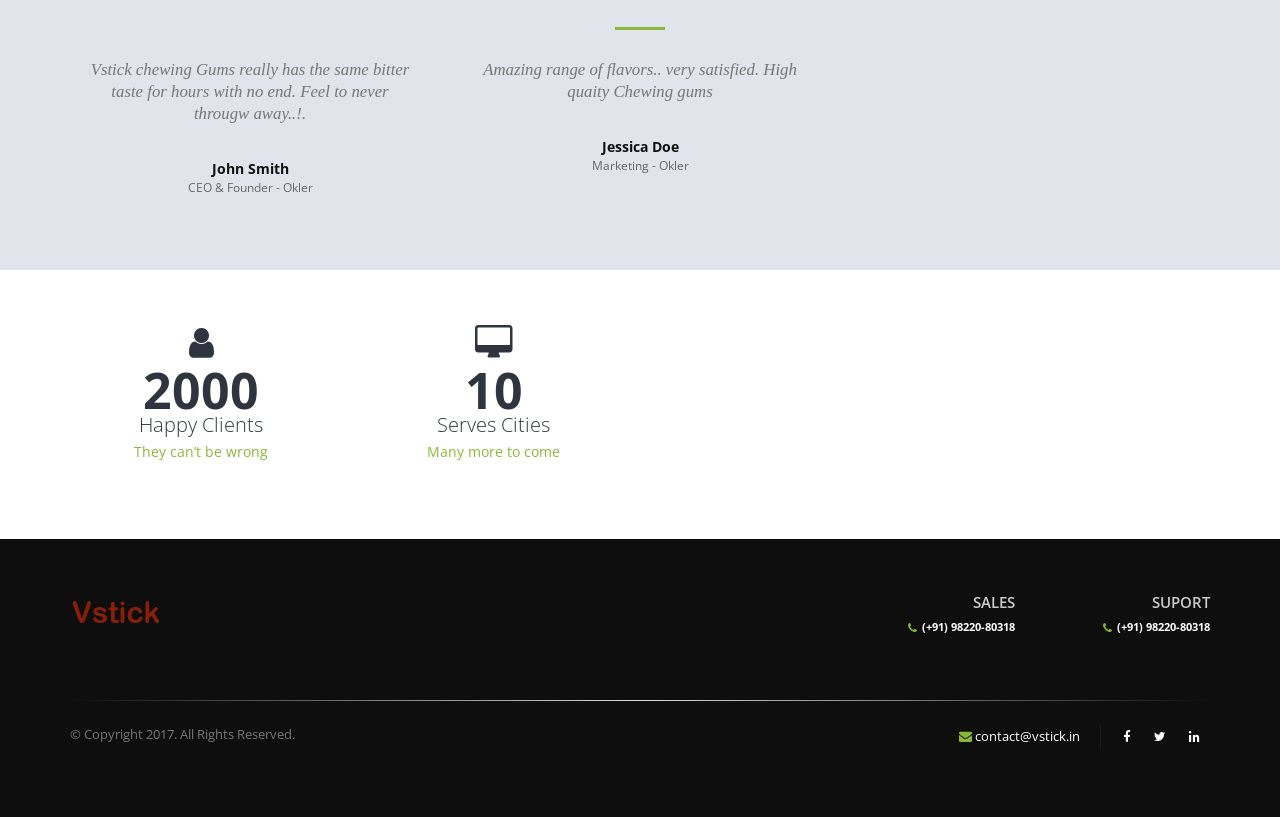
==== commit 5e072b8d: "enhancements for blinking buttons and title corrections" ====
--- a/index.html
+++ b/index.html
@@ -215,7 +215,10 @@
 										
 										<div class="call-to-action-btn">
 										<!-- <span class="flashing">Buy Now</span> -->
-											<a href="http://www.amazon.in/s/ref=bl_dp_s_web_2454178031?ie=UTF8&node=2454178031&field-brandtextbin=V+Stick" target="_blank" class="flashing btn btn-lg btn-primary">Buy Now!</a>
+											<a href="http://www.amazon.in/s/ref=bl_dp_s_web_2454178031?ie=UTF8&node=2454178031&field-brandtextbin=V+Stick" target="_blank" class="btn btn-lg btn-danger mr-xs mb-sm flashing"">Buy Now!</a>
+
+
+											<!-- <button type="button" class="btn btn-lg btn-danger mr-xs mb-sm flashing">Buy Now !</button> -->
 										</div>
 
 								</div>							
@@ -694,7 +697,7 @@
 									<i class="fa fa-clock-o"></i>
 									<strong data-to="3" data-append="+">0</strong>
 									<label>Years Experiance</label>
-									<p class="text-color-primary mb-xl">Available to you @ your doorstep</p>
+									<p class="text-color-primary mb-xl">Experience always brings best</p>
 								</div>
 							</div>
 						</div>
--- a/css/demos/demo-digital-agency.css
+++ b/css/demos/demo-digital-agency.css
@@ -1,6 +1,6 @@
 @media (min-width: 748px) {
   .title-with-video-custom {
-    margin-top: -215px !important;
+    margin-top: 0px !important;
   }
   .title-with-video-custom h1 {
     color: #FFF;
@@ -23,7 +23,8 @@
 }
 
 .divider-top-section-custom {
-  margin-bottom: -50px !important;
+  margin-bottom: 0px;
+  margin-top: 0px;
 }
 
 .google-map {
@@ -36,7 +37,7 @@
 }
 #footer hr.solid {
   background: #1b1b1b none repeat scroll 0 0;
-  margin-top: -10px;
+  margin-top: 0px;
 }
 #footer h5 {
   font-size: 15px;
@@ -53,3 +54,49 @@
   padding: 0 20px 3px 0;
   display: block;
 }
+
+/* abhishek flashing*/ 
+.flashing{
+  background:red;
+  padding:5px 10px;
+  color:#fff;
+  border:none;
+  border-radius:5px;
+  display:inline-block;
+  animation-name: flash;
+  animation-duration: 1s;
+  animation-timing-function: linear;
+  animation-iteration-count: infinite;
+
+  /* Chrome 4+, Safari 4+, Opera 15+ */
+  -webkit-animation-name: flash;
+  -webkit-animation-duration: 1s;
+  -webkit-animation-timing-function: linear;
+  -webkit-animation-iteration-count: infinite;
+
+  /* Firefox 5+ */
+  -moz-animation-name: flash;
+  -moz-animation-duration: 1s;
+  -moz-animation-timing-function: linear;
+  -moz-animation-iteration-count: infinite
+}
+
+@keyframes flash {  
+  0% { opacity: 1.0 }
+  50% { opacity: 0.5 }
+  100% { opacity: 1.0 }
+}
+
+/* Chrome 4+, Safari 4+, Opera 15+ */
+@-webkit-keyframes flash {  
+  0% { opacity: 1.0 }
+  50% { opacity: 0.5 }
+  100% { opacity: 1.0 }
+}
+
+/* Firefox 5+ */
+@-moz-keyframes flash {  
+  0% { opacity: 1.0 }
+  50% { opacity: 0.5 }
+  100% { opacity: 1.0 }
+}
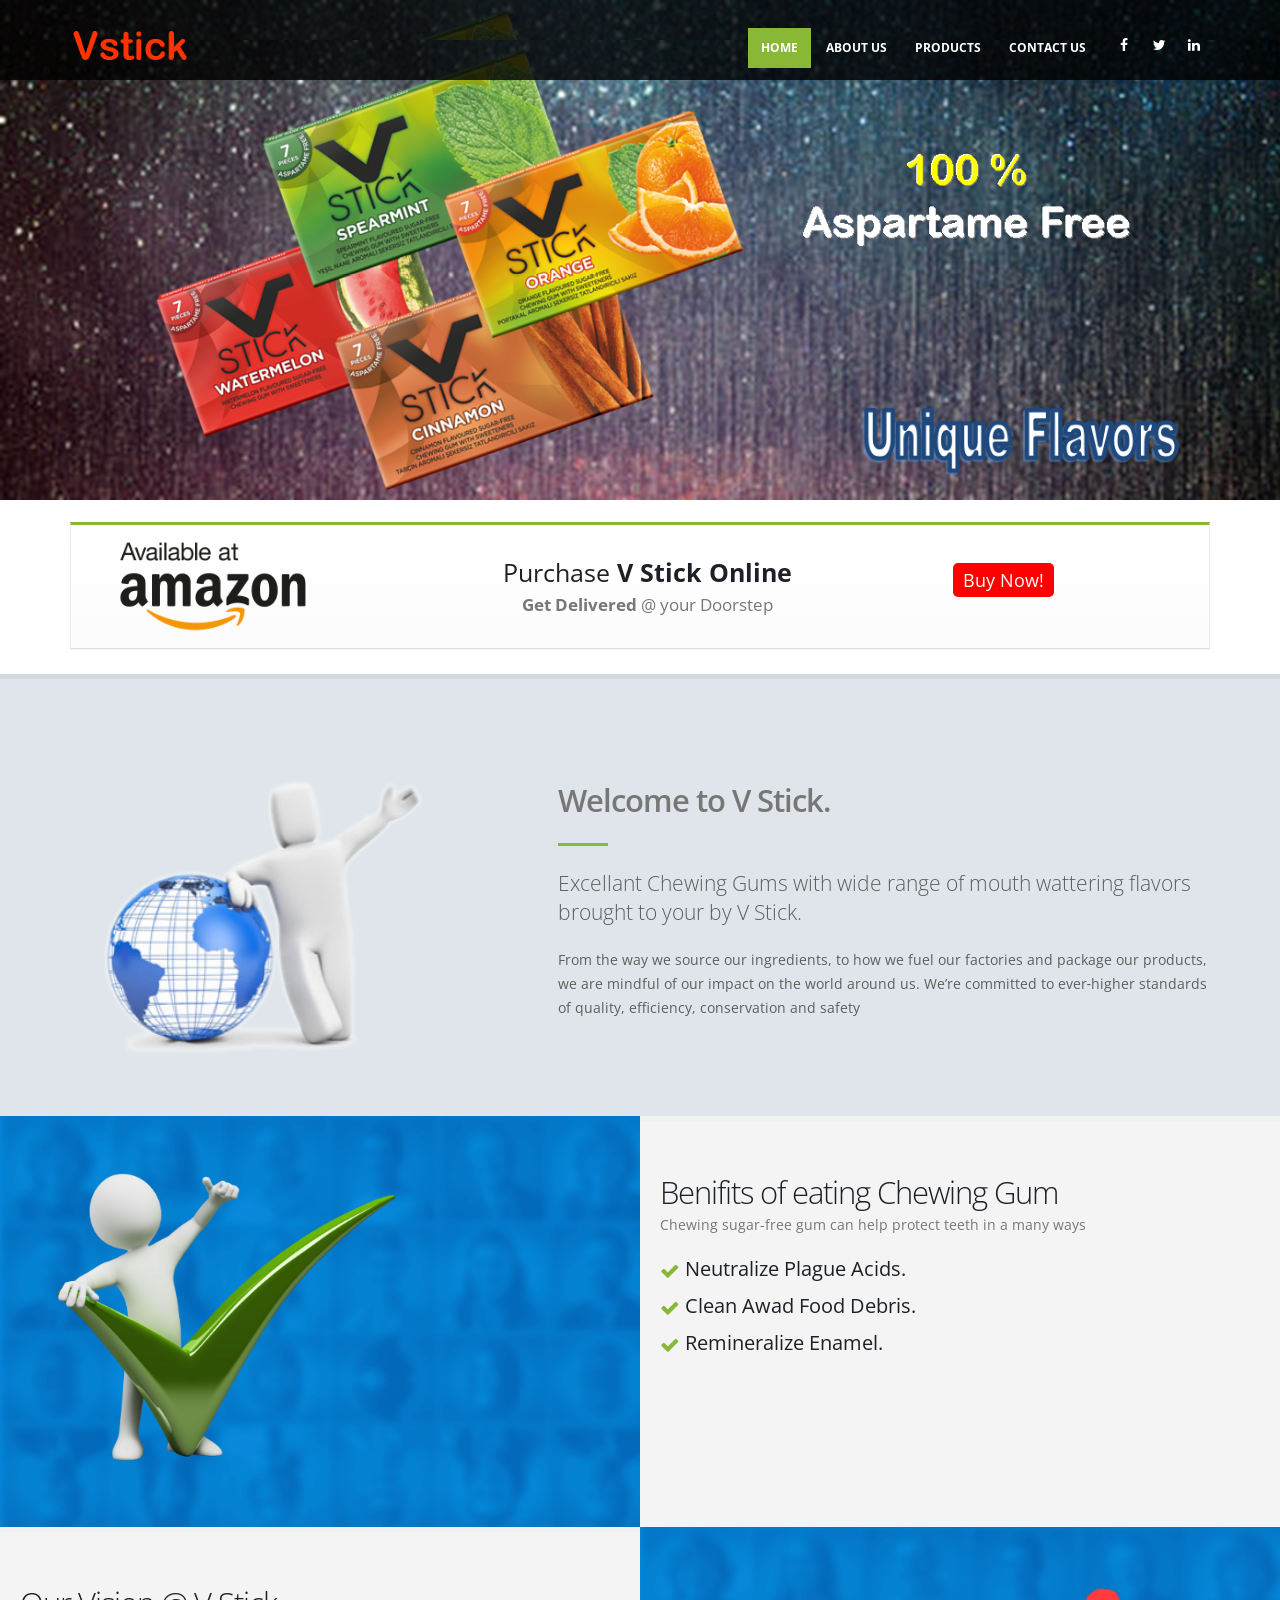
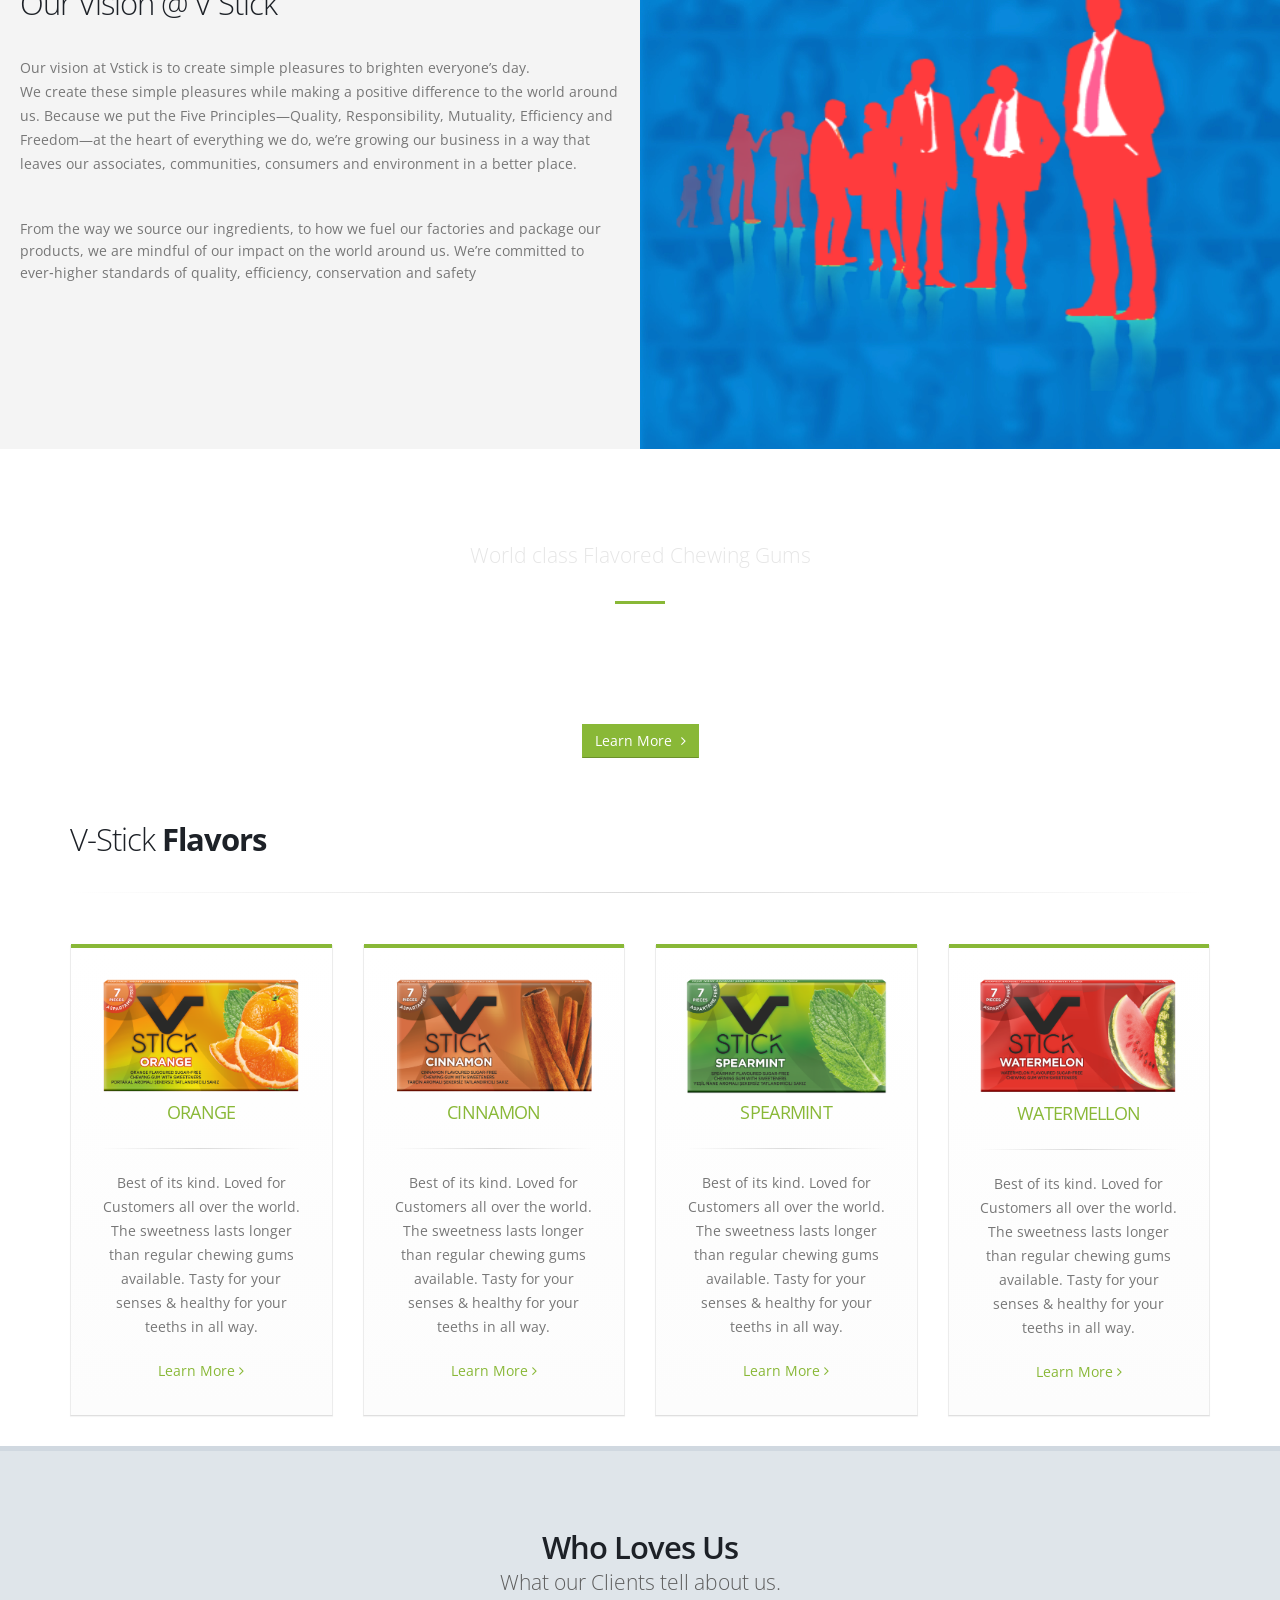
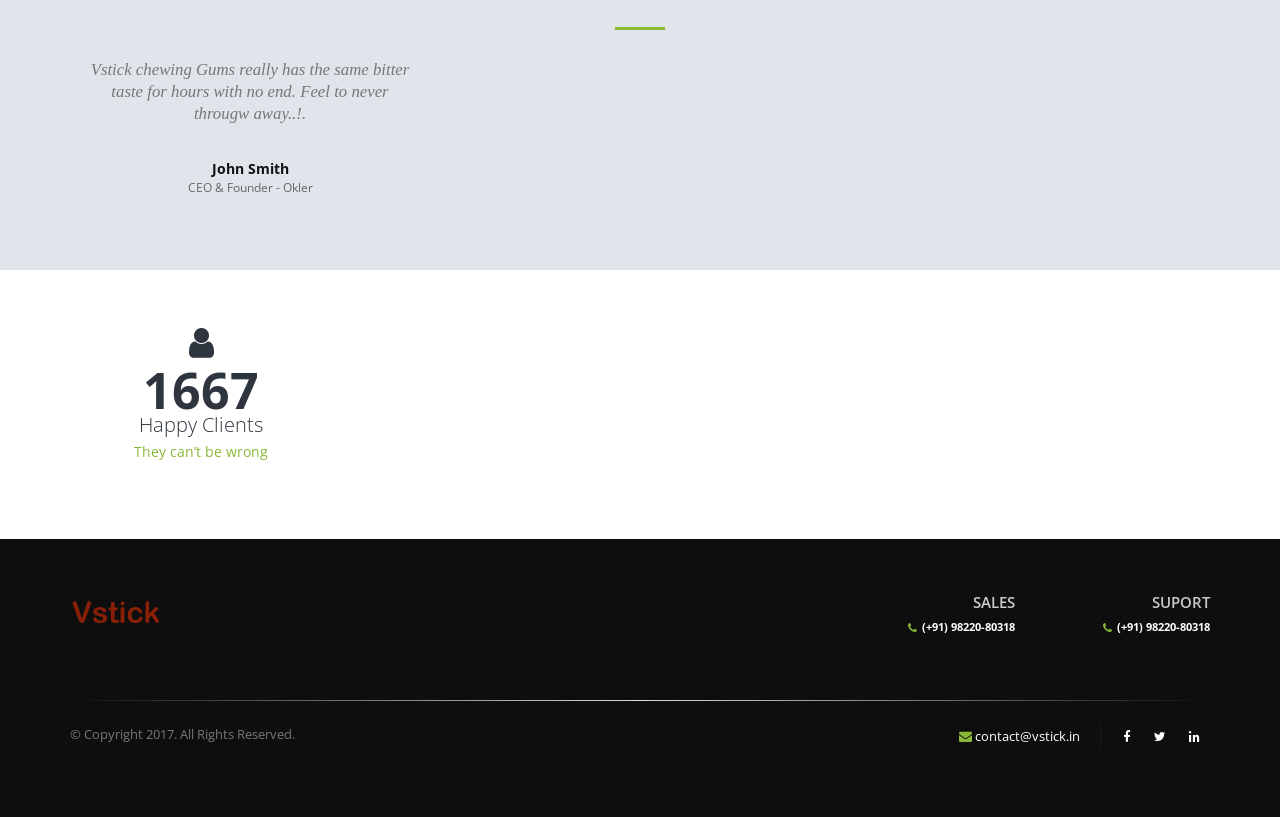
==== commit 3c589aef: "google analytics" ====
--- a/index.html
+++ b/index.html
@@ -765,6 +765,8 @@
 
 
 
+
+
 	
 		<!-- 	Vendor -->
 		<script src="vendor/jquery/jquery.min.js"></script>
@@ -799,5 +801,17 @@
 		<script src="js/theme.init.js"></script>
 
 
+<script>
+  (function(i,s,o,g,r,a,m){i['GoogleAnalyticsObject']=r;i[r]=i[r]||function(){
+  (i[r].q=i[r].q||[]).push(arguments)},i[r].l=1*new Date();a=s.createElement(o),
+  m=s.getElementsByTagName(o)[0];a.async=1;a.src=g;m.parentNode.insertBefore(a,m)
+  })(window,document,'script','https://www.google-analytics.com/analytics.js','ga');
+
+  ga('create', 'UA-97385307-1', 'auto');
+  ga('send', 'pageview');
+
+</script>
+
+
 </body>
 </html>
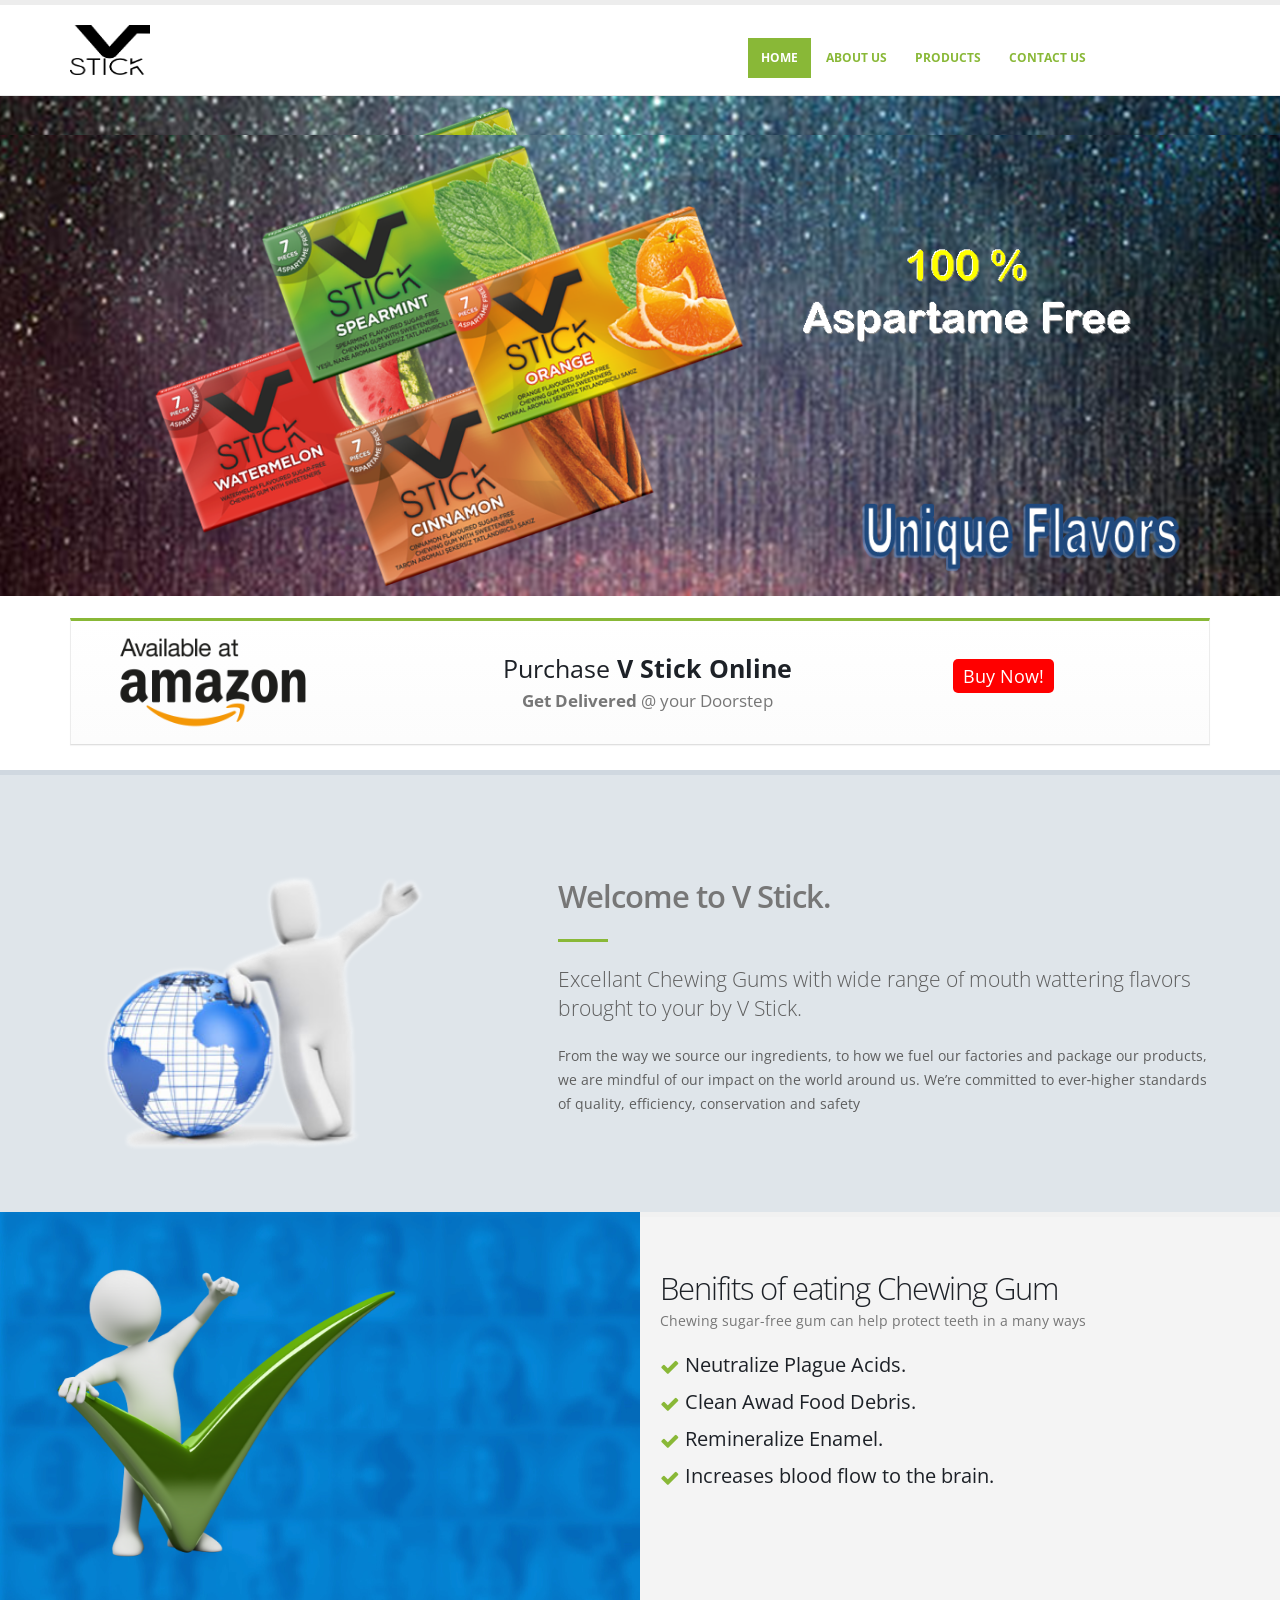
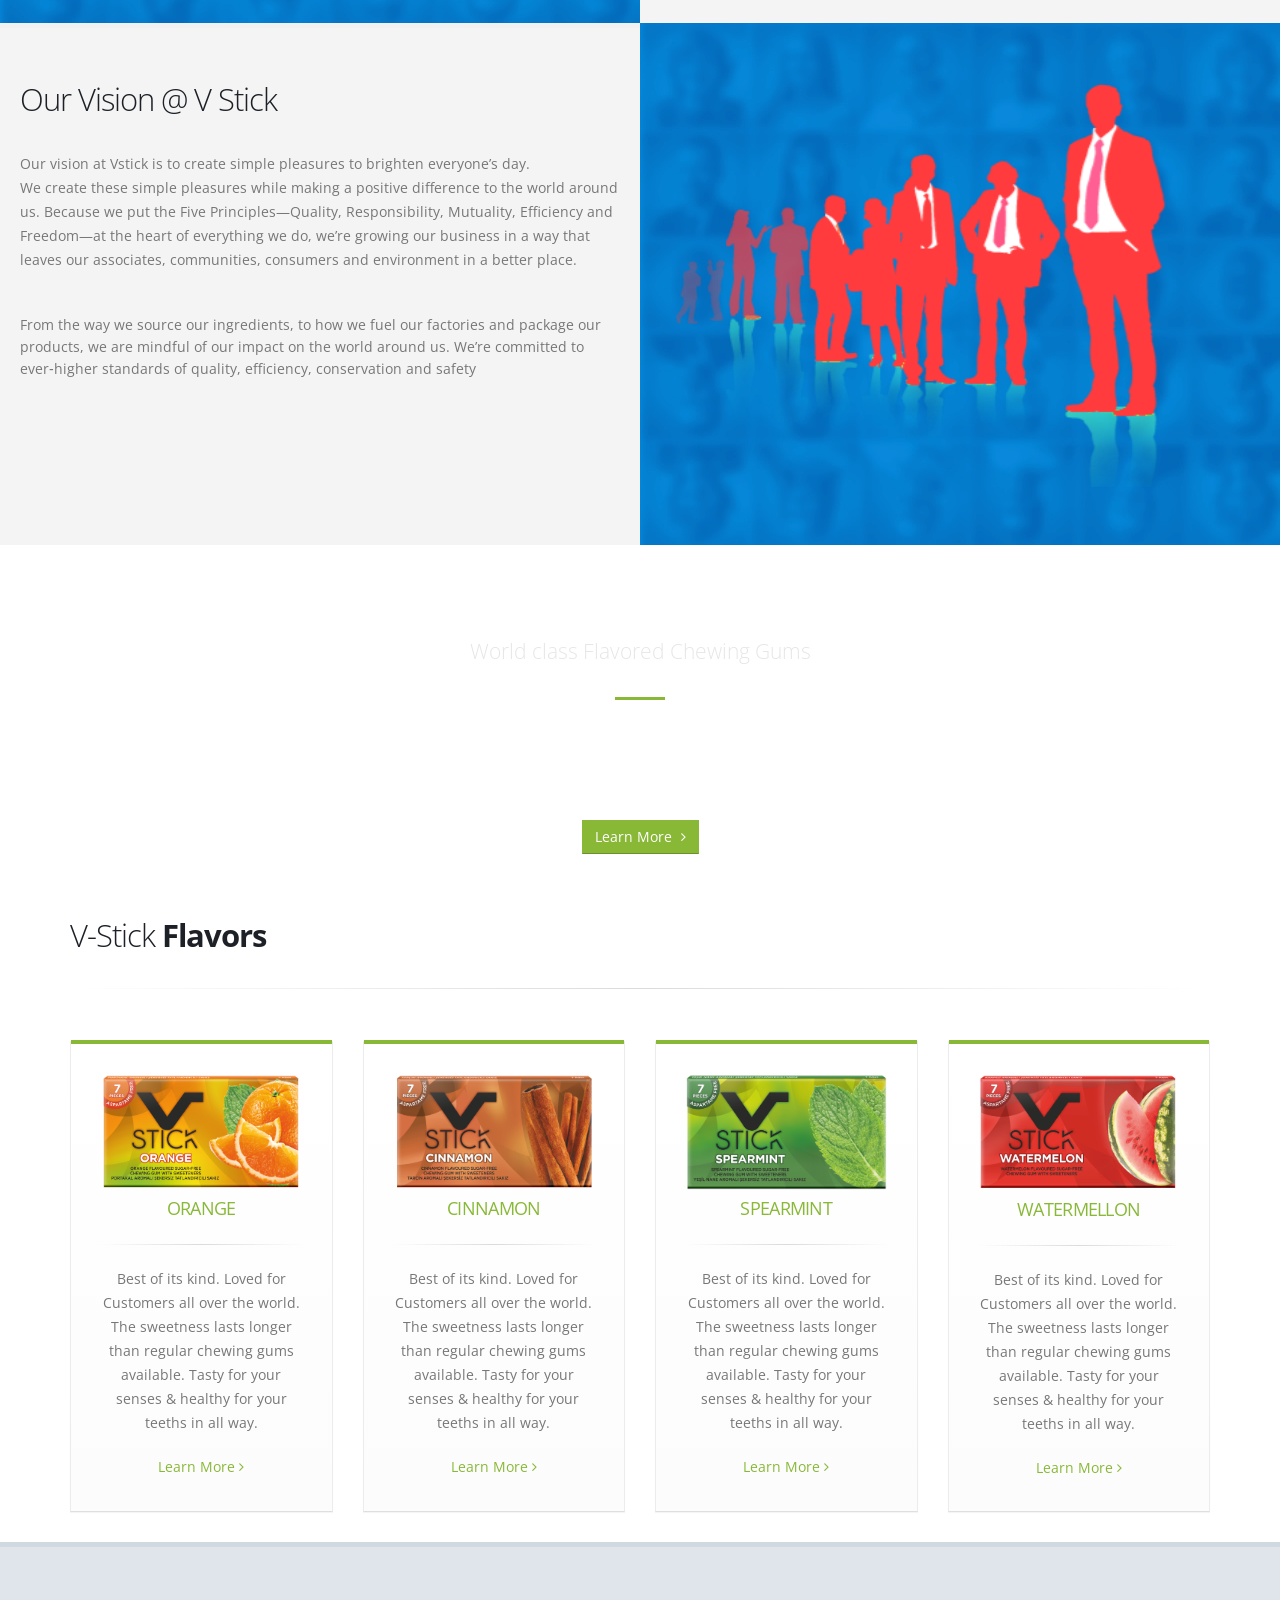
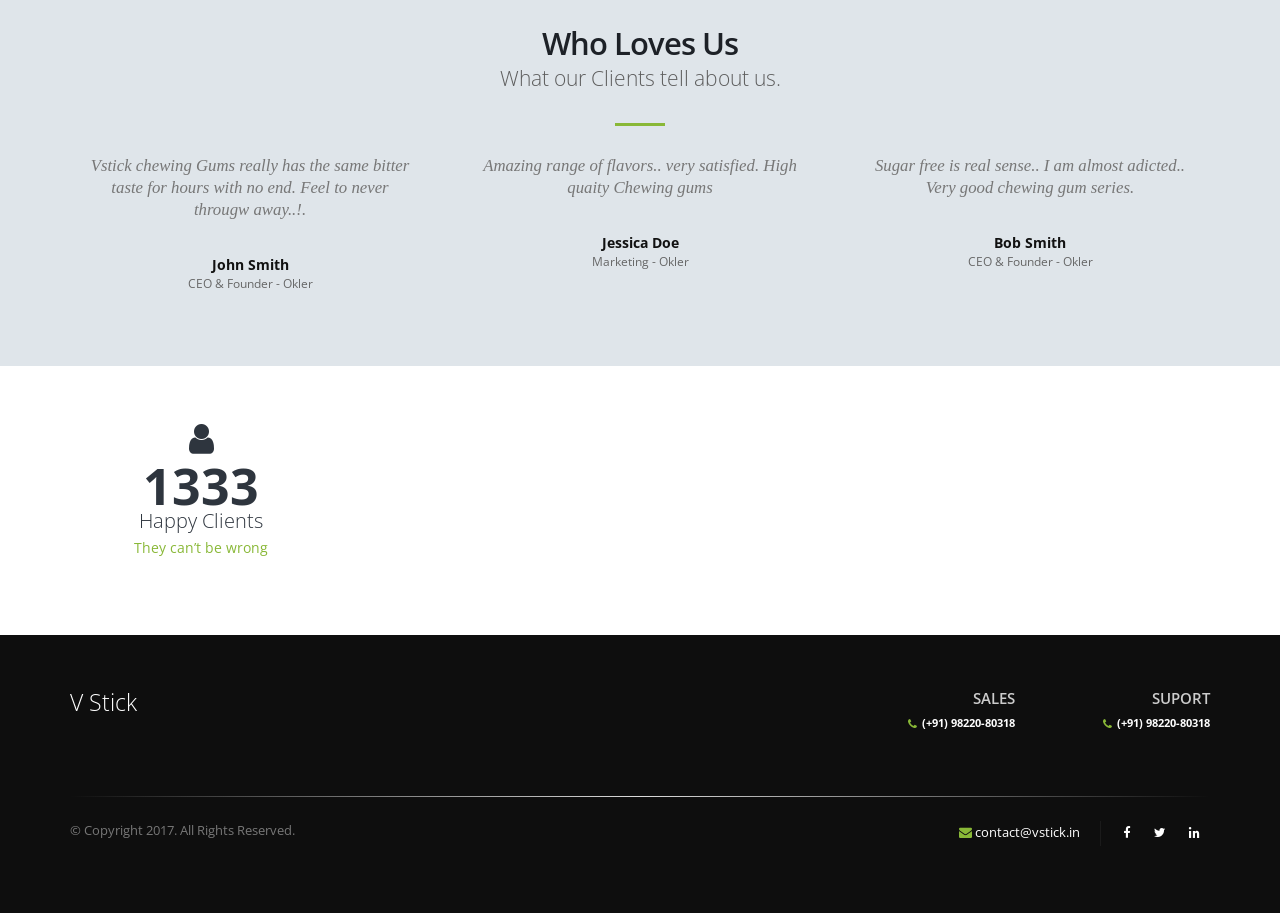
==== commit 3f2b5ee1: "Adding logo" ====
--- a/index.html
+++ b/index.html
@@ -10,10 +10,6 @@
 		<meta charset="utf-8">
 		<meta http-equiv="X-UA-Compatible" content="IE=edge">	
 
-
-		<meta name="keywords" content="HTML5 Template" />
-		<meta name="description" content="Porto - Responsive HTML5 Template">
-		<meta name="author" content="okler.net">
 
 		<!-- Favicon -->
 		<link rel="shortcut icon" href="img/favicon.ico" type="image/x-icon" />
@@ -71,14 +67,17 @@
 <body>
 
 <div class="body">
-			<header id="header" class="header-narrow header-semi-transparent" data-plugin-options="{'stickyEnabled': true, 'stickyEnableOnBoxed': true, 'stickyEnableOnMobile': true, 'stickyStartAt': 1, 'stickySetTop': '0'}">
+		<!-- 	<header id="header" class="header-narrow header-semi-transparent" data-plugin-options="{'stickyEnabled': true, 'stickyEnableOnBoxed': true, 'stickyEnableOnMobile': true, 'stickyStartAt': 1, 'stickySetTop': '0'}">
+				<div class="header-body"> -->
+
+		<header id="header" class="header-narrow" data-plugin-options="{'stickyEnabled': true, 'stickyEnableOnBoxed': true, 'stickyEnableOnMobile': true, 'stickyStartAt': 35, 'stickySetTop': '-35px', 'stickyChangeLogo': false}">
 				<div class="header-body">
 					<div class="header-container container">
 						<div class="header-row">
 							<div class="header-column">
 								<div class="header-logo">
 									<a href="#">
-										<img alt="Porto" width="131" height="40" src="img/vstick-logo.png">
+										<img alt="V Stick" width="80" height="50" src="img/vstick-logo.png">
 									</a>
 								</div>
 							</div>
@@ -711,7 +710,8 @@
 					<div class="row">
 						<div class="col-sm-2">
 							<a href="#" class="logo">
-								<img alt="Porto Website Template" class="img-responsive" src="img/vstick-logo.png">
+								<h4>V Stick</h4>
+								<!-- <img alt="V Stick" class="img-responsive" src="img/vstick-logo-name.png"> -->
 							</a>
 						</div>
 						<div class="col-sm-2 col-sm-offset-6 align-right">
